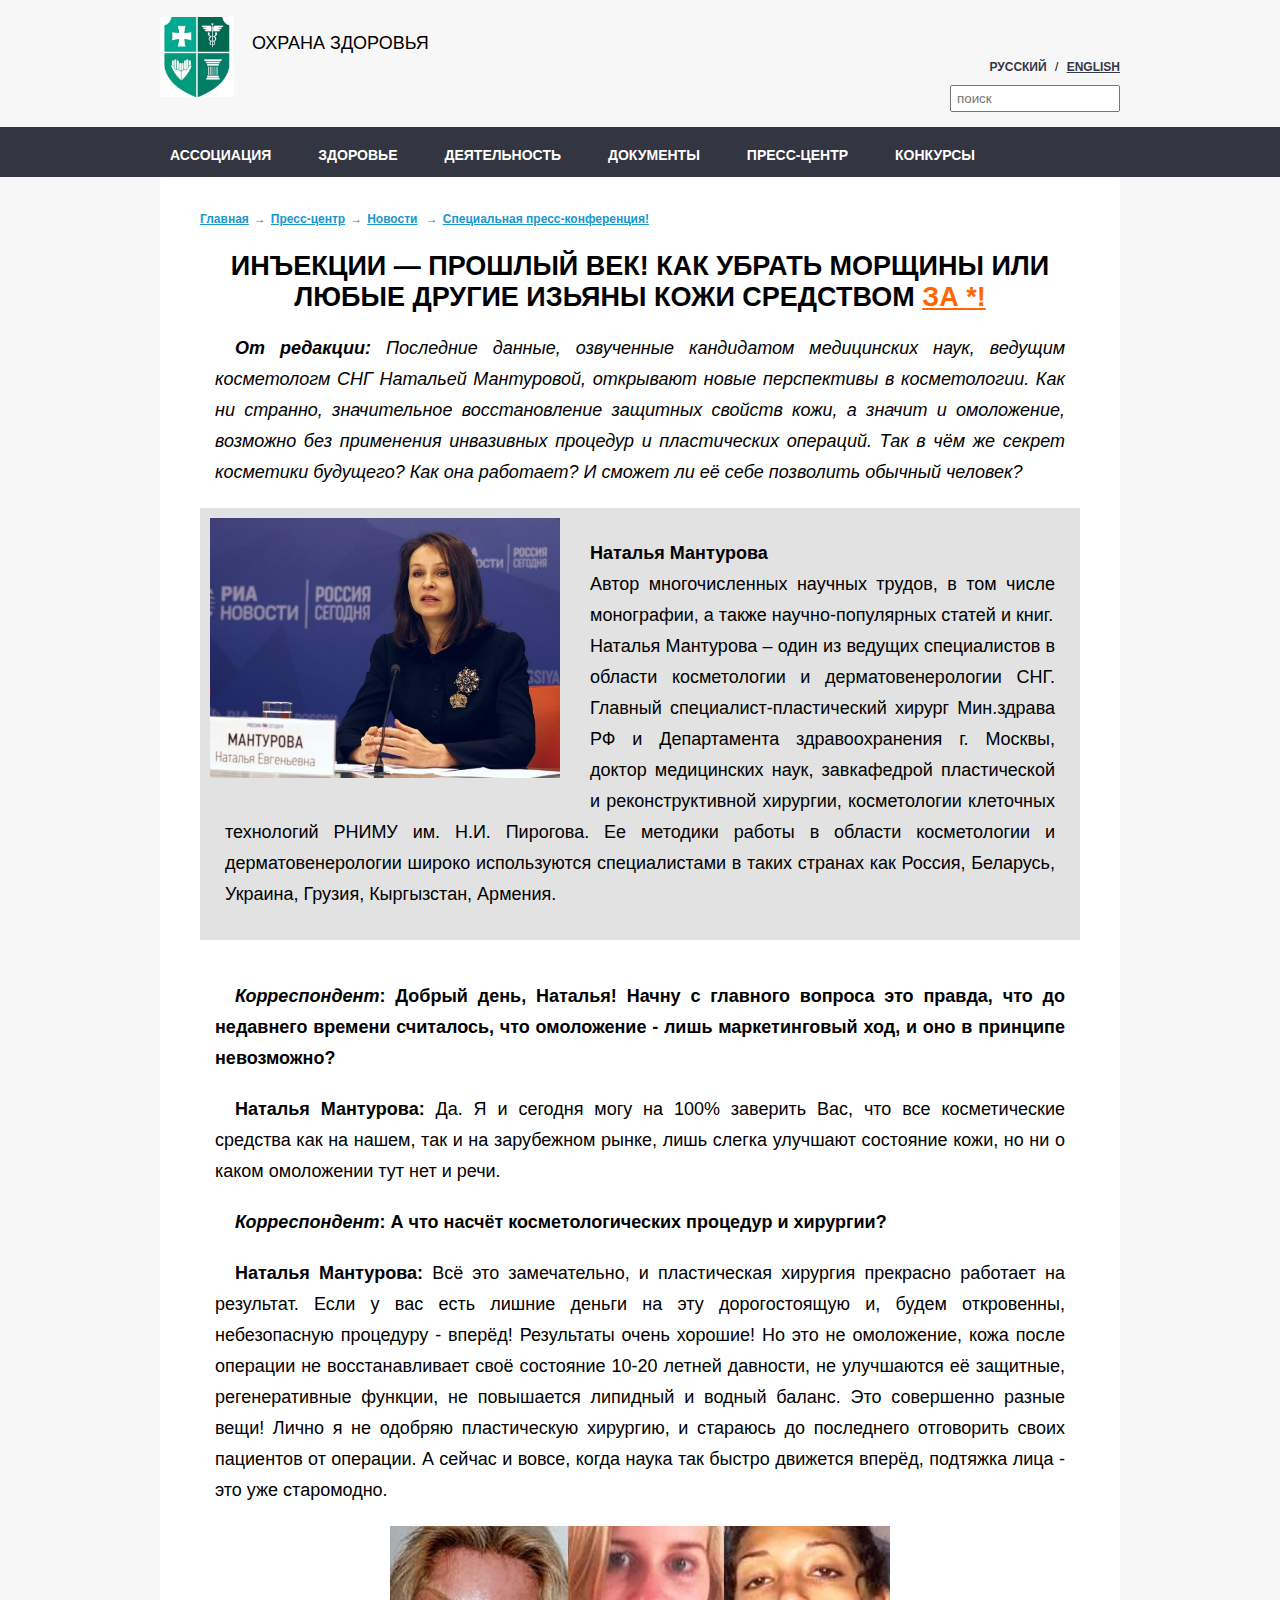
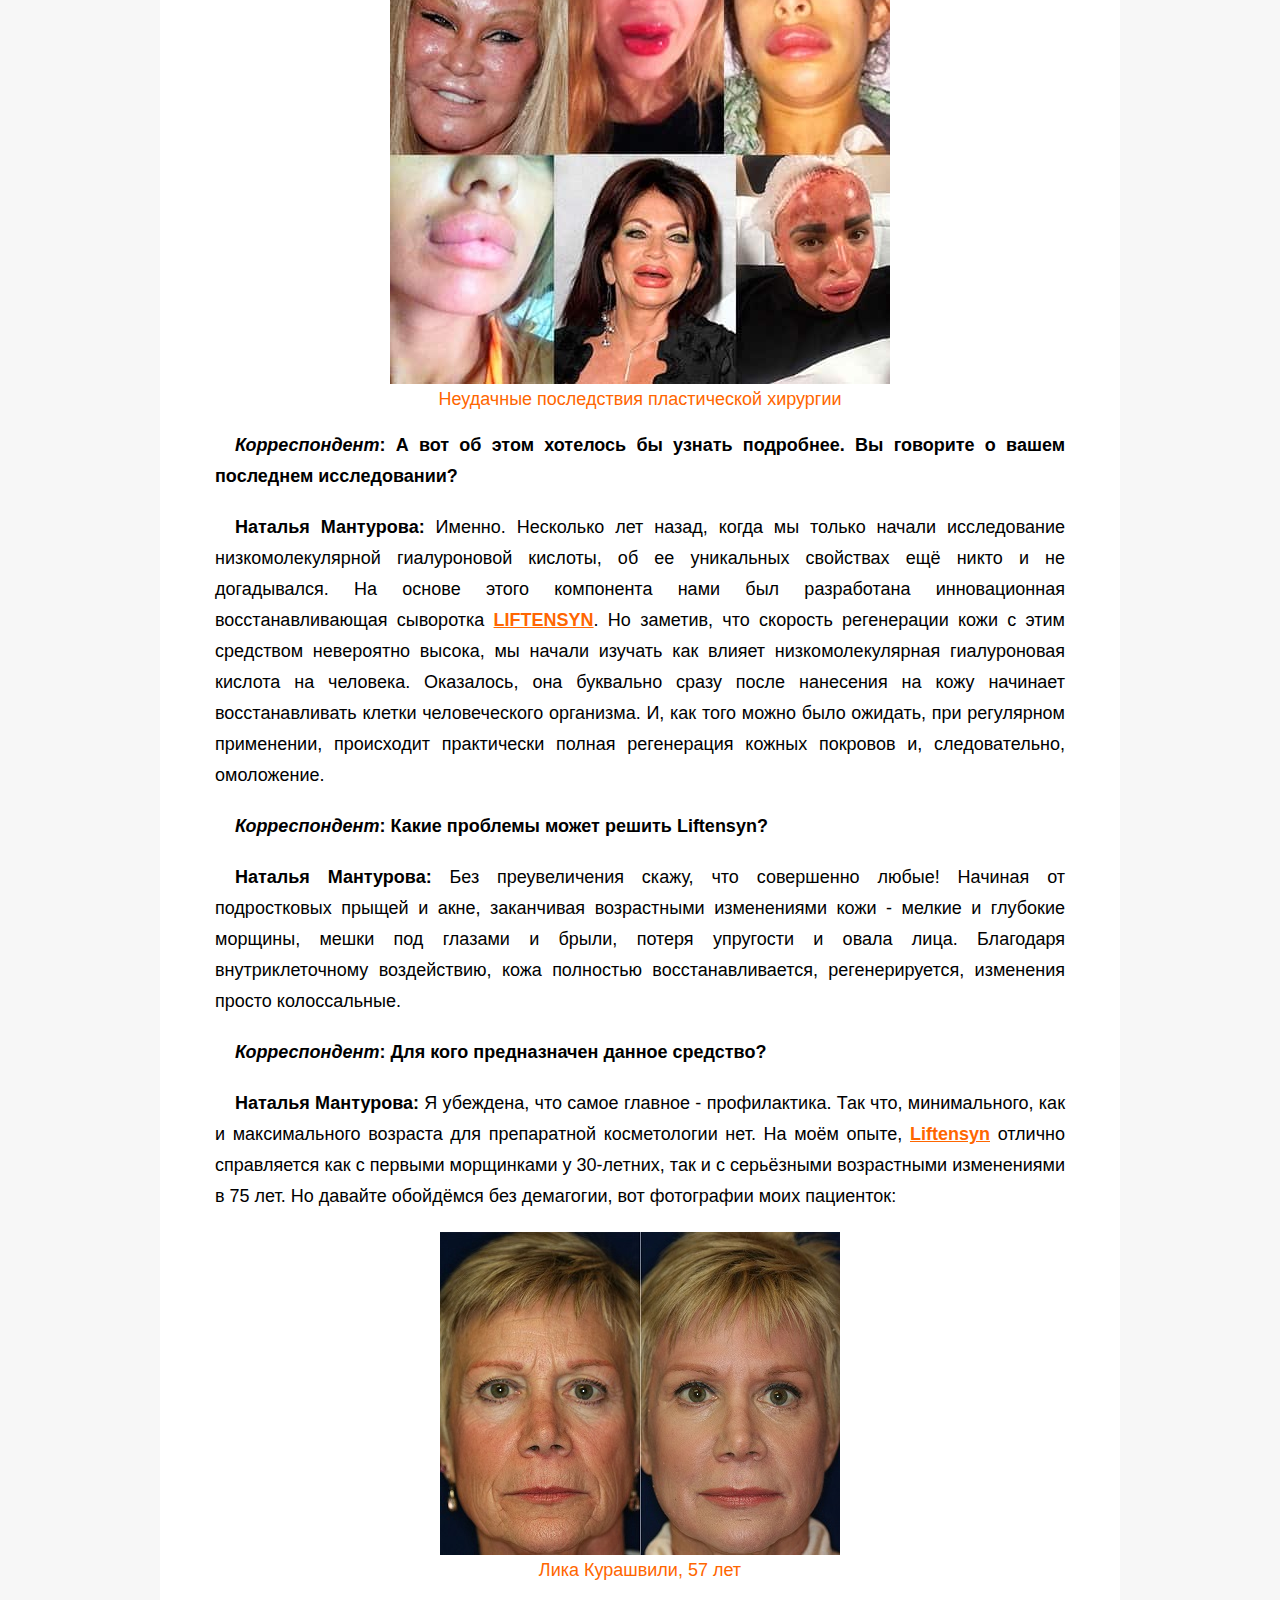
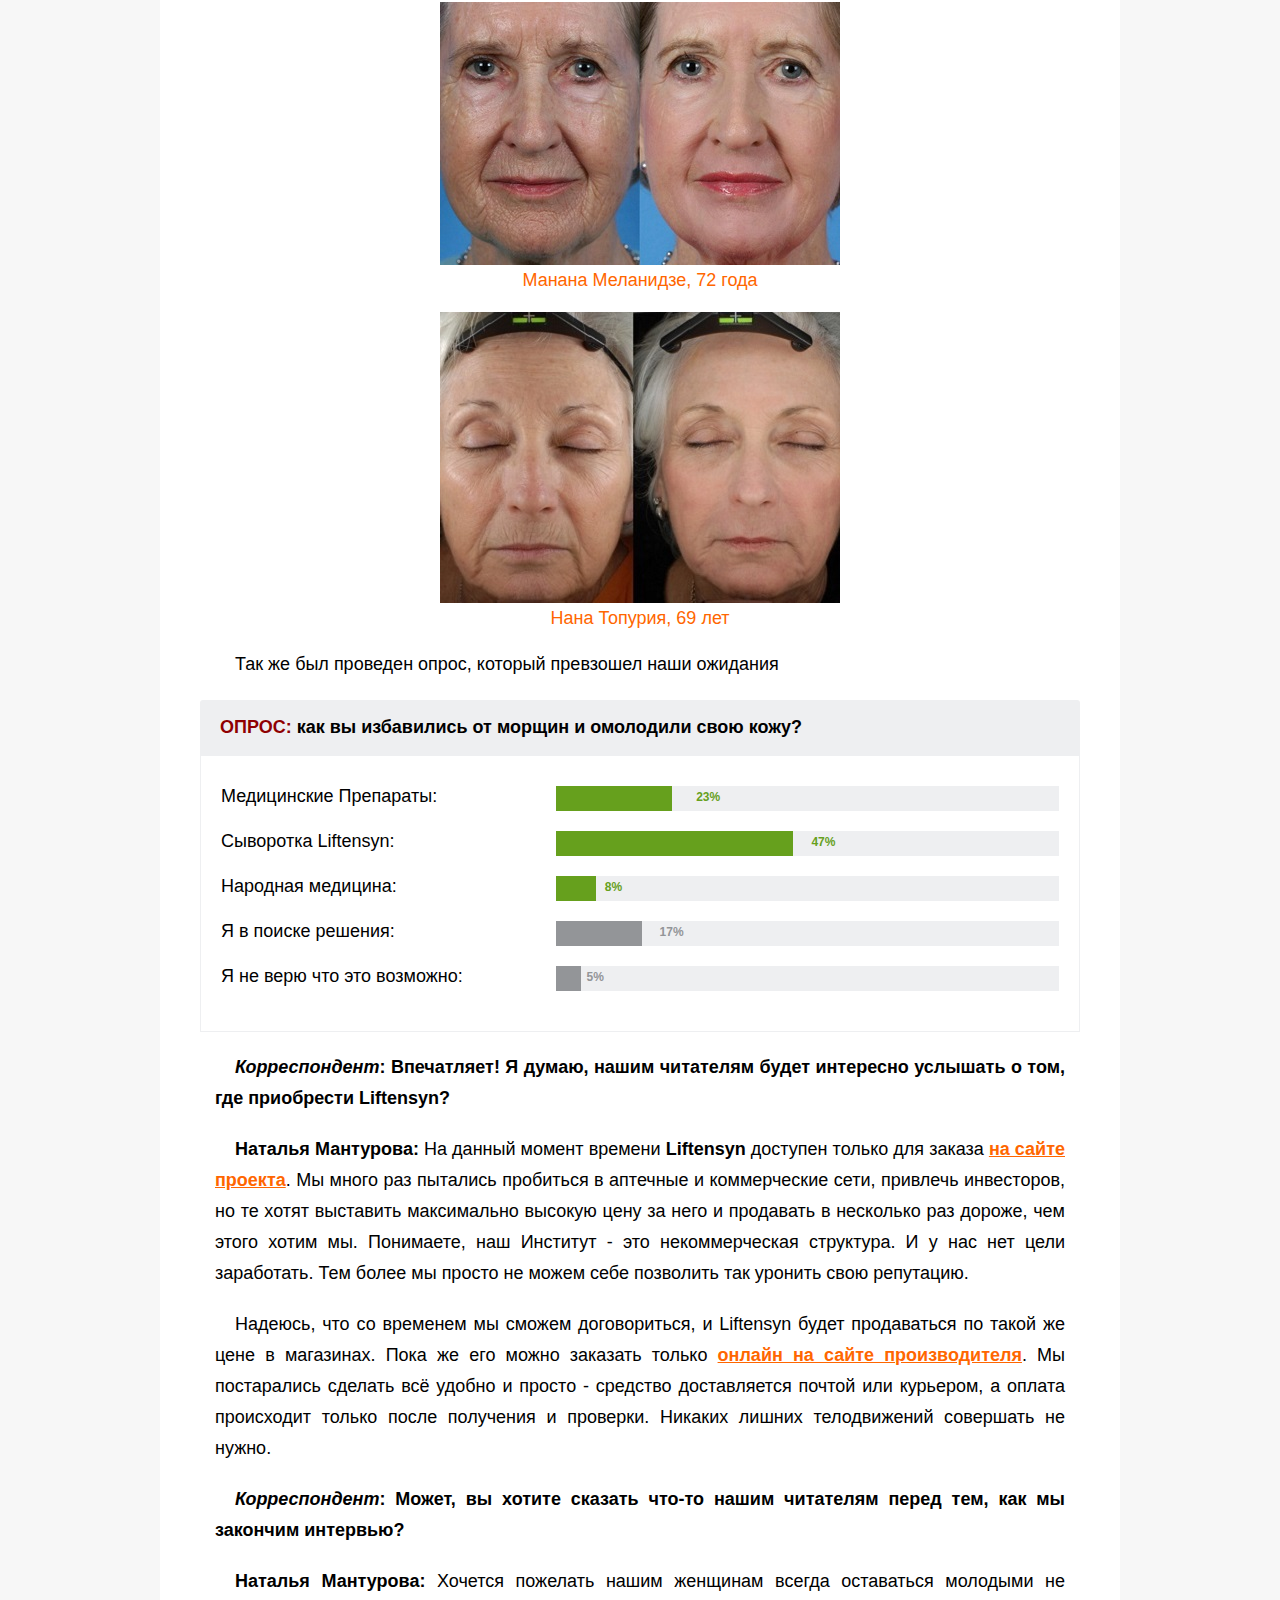
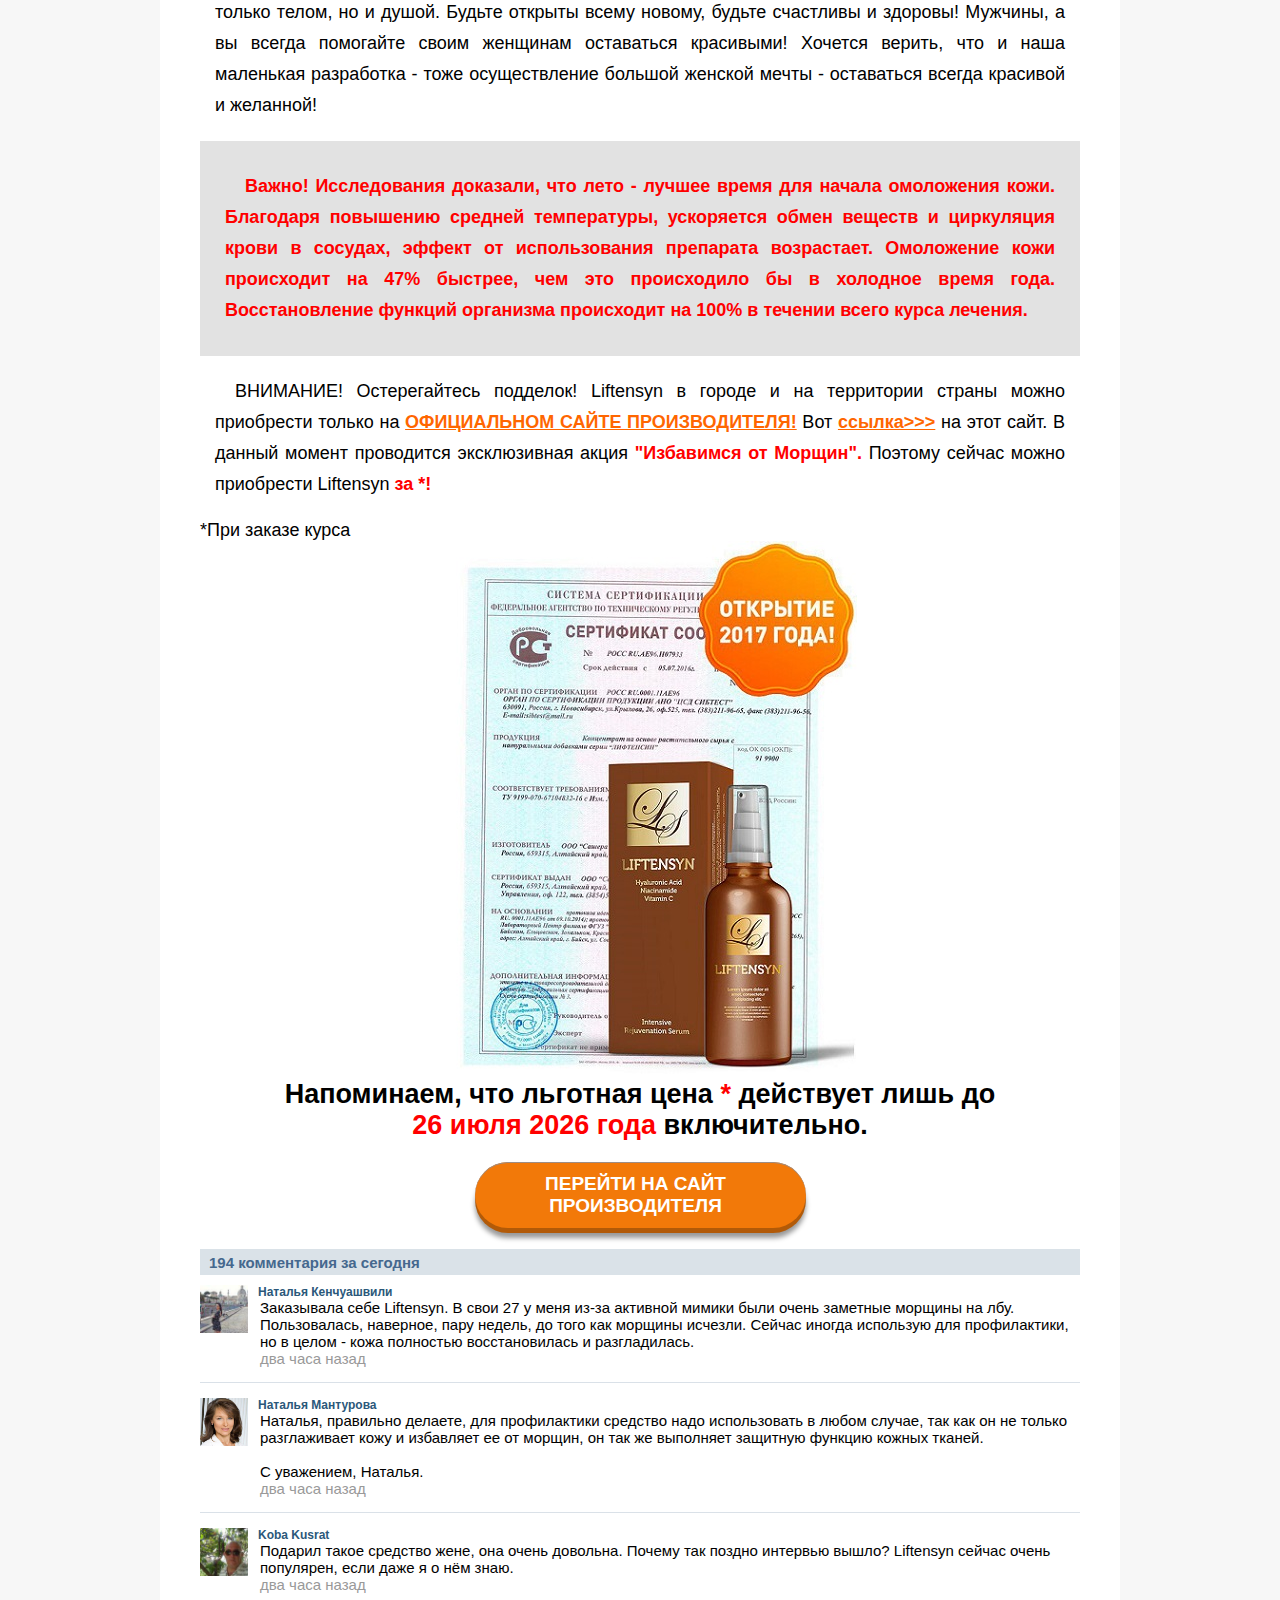
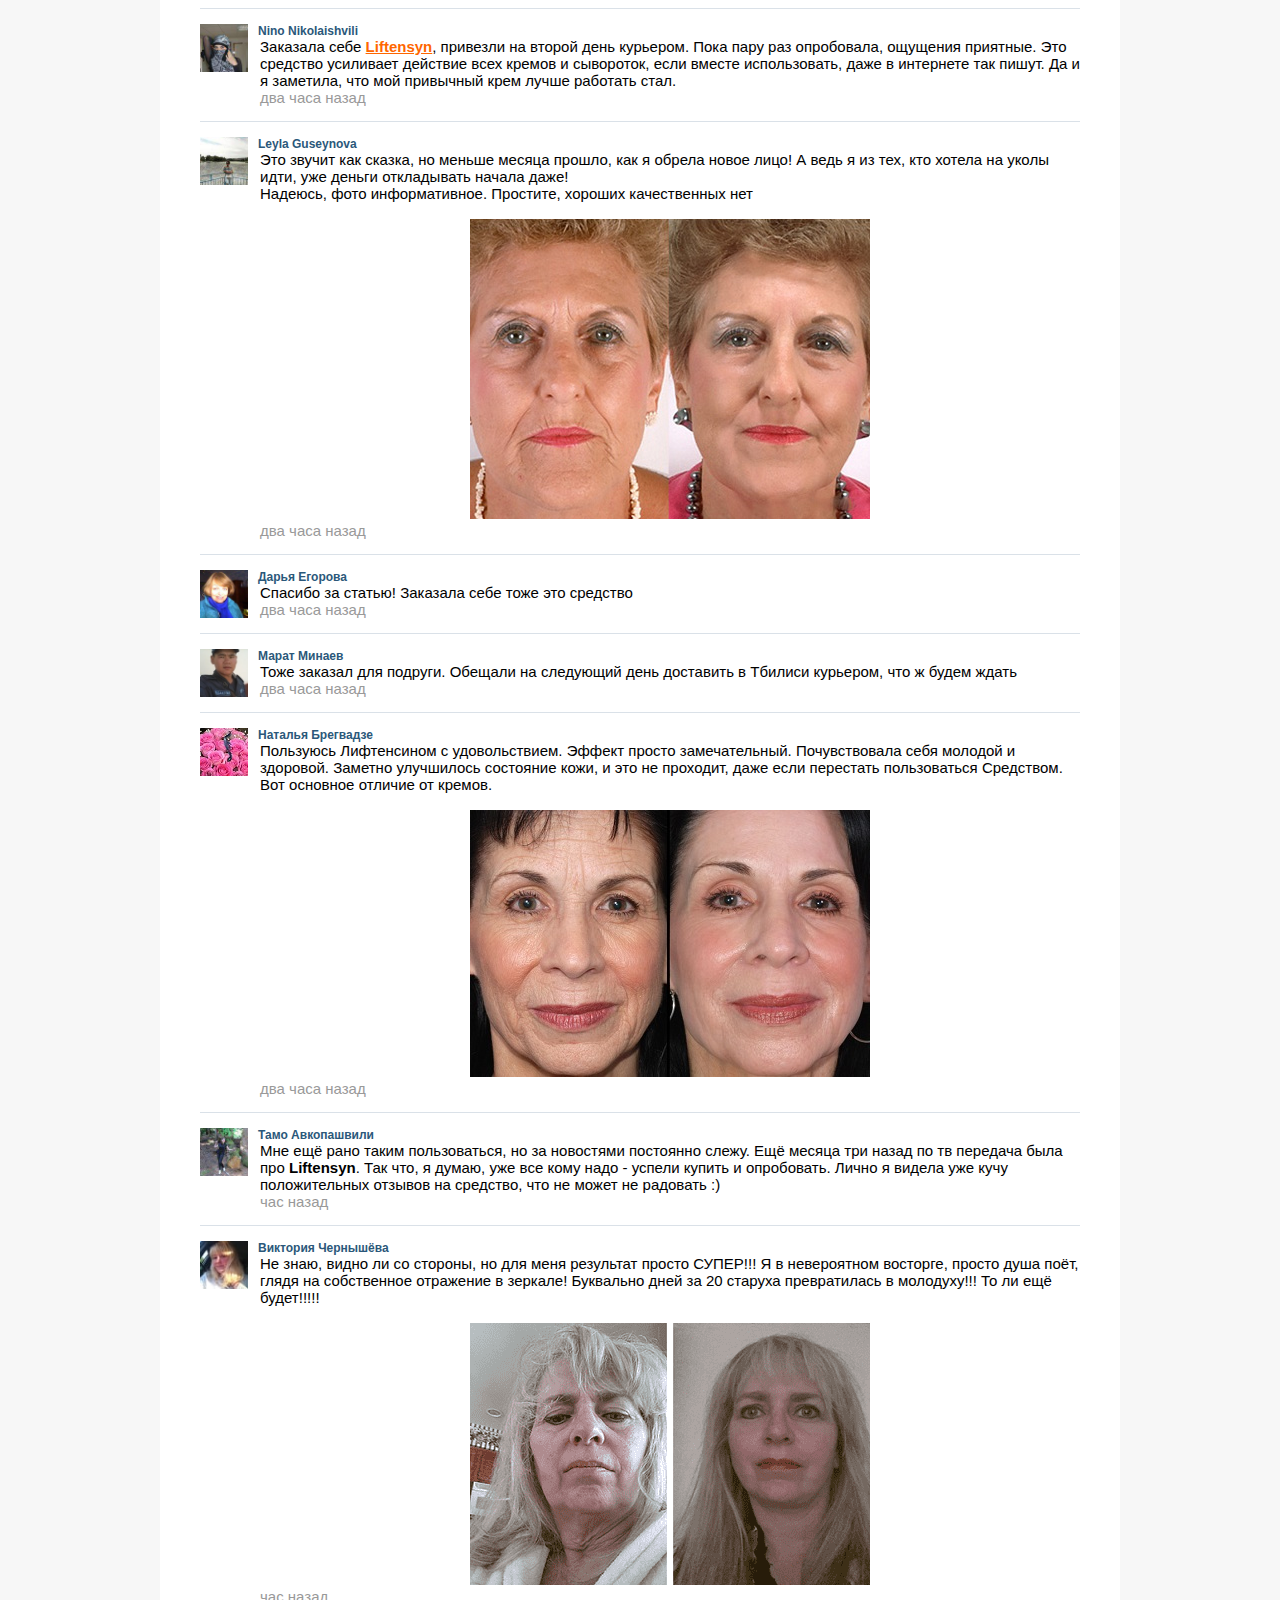
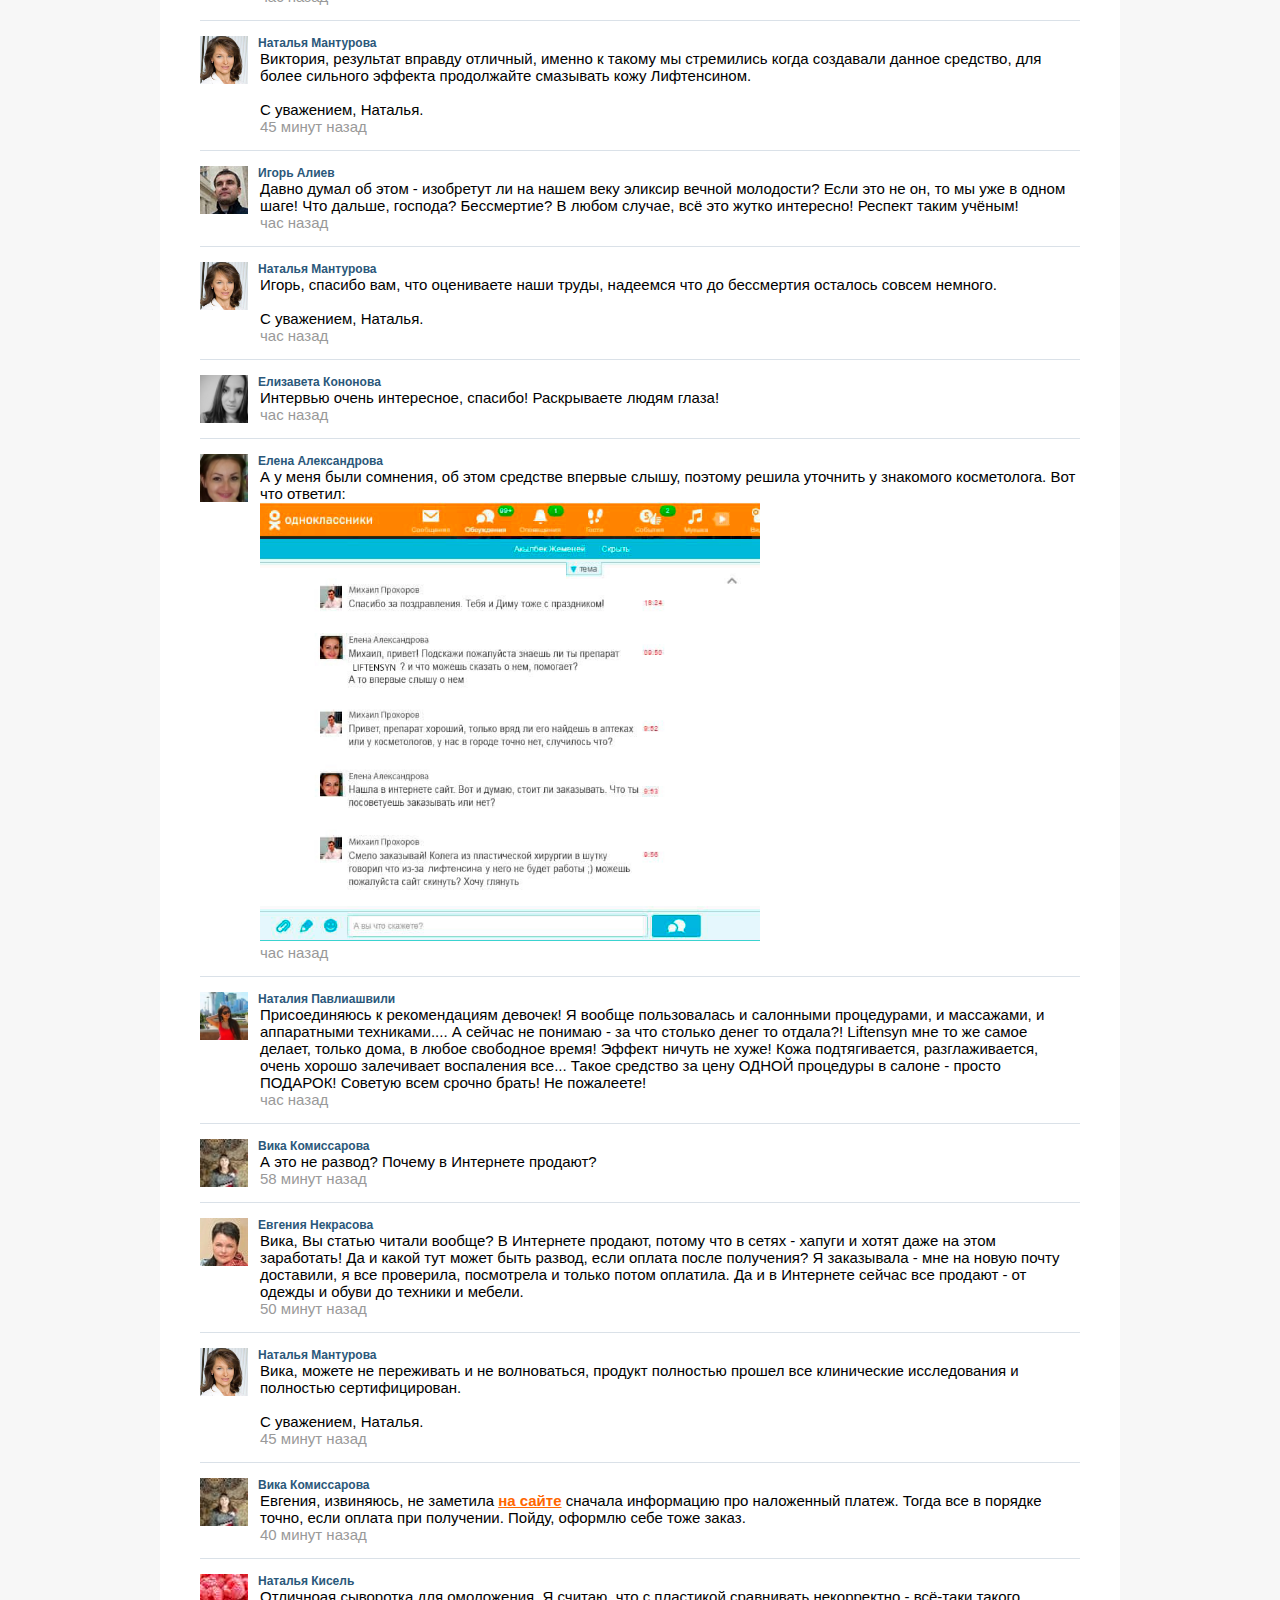
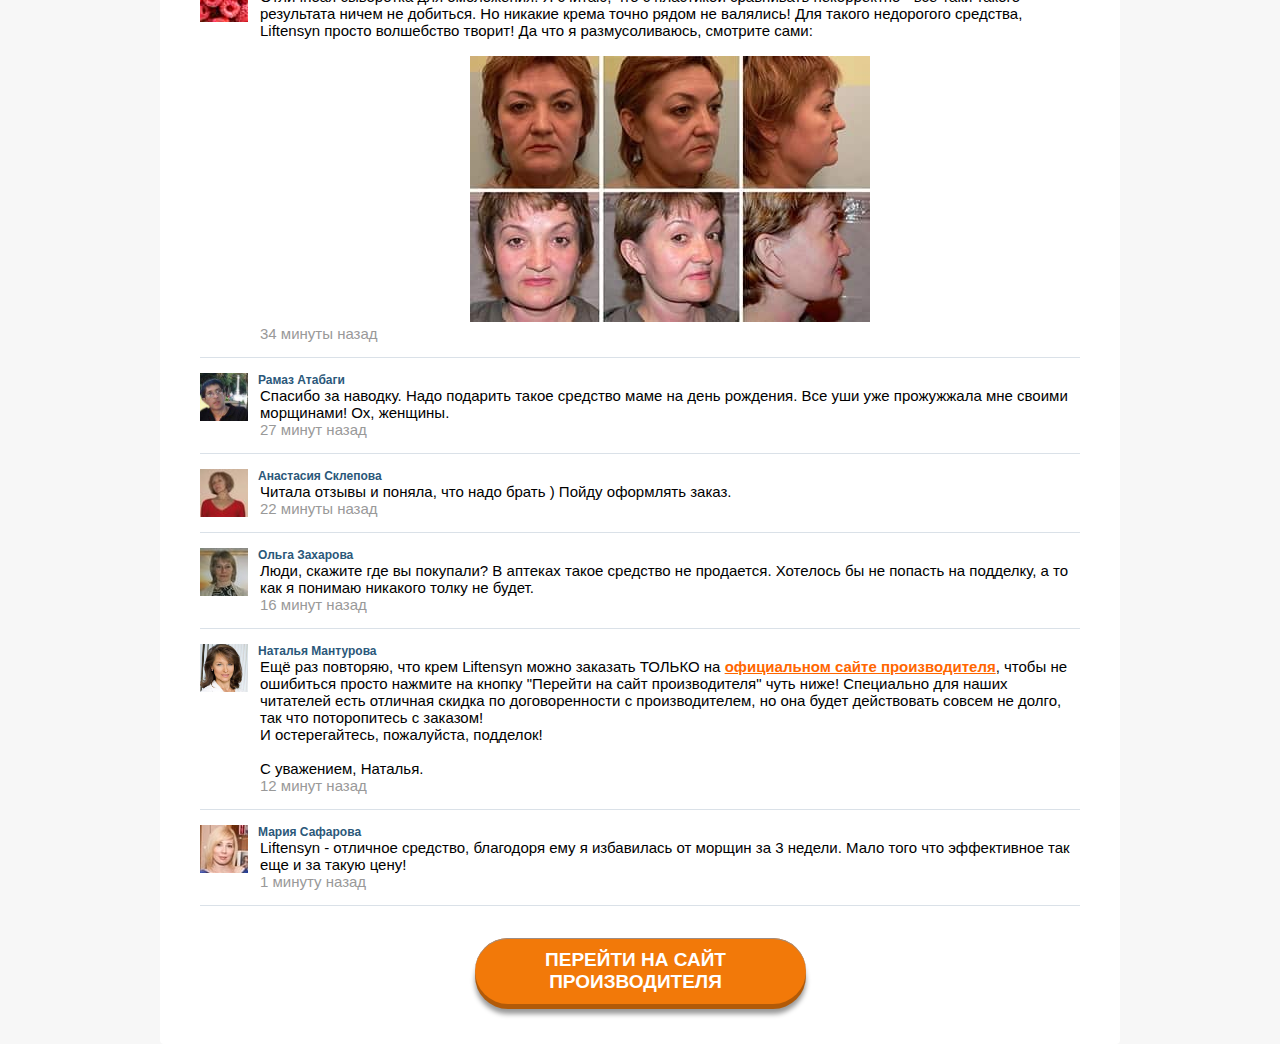
==== index.html @ a47d5a30 "133" ====
<!DOCTYPE html>
<html class="desktop landscape"><head><meta http-equiv="Content-Type" content="text/html; charset=UTF-8">
      
      <title>Эффективное омоложение на дому - это реальность!</title>
      <meta http-equiv="X-UA-Compatible" content="IE=edge">
      <meta name="viewport" content="width=device-width, initial-scale=1.0">
      <link media="all" href="./index_files/index.css" type="text/css" rel="stylesheet">
   </head>
   <body cz-shortcut-listen="true">
    
      <div class="sazonov66_g9ysODlqt">
         <div class="katyakoncakova_FtFDdVex">
            <div class="alex_zevsa_wcih4ECQW clearfix">
               <a style="cursor: pointer;" class="Natali0610_RVdHBJiwC" href="http://c.liftensyn.com/99/v10/index.html?sid=25949&country={click.country}&cid=3ac5b50b-1f81-48f1-af90-4a6105f3d10a&fbId=612785835724781&is_comebacker=0&" target="_top">
                  <img alt="" src="./index_files/gege.jpg">
                  <h1>Охрана здоровья
                  </h1>
               </a>
               <div class="mikstroy_hlTMvYzPJs">
                  <div class="mansurovan_vUZn4RQN">
                     <span class="Dulov_V_V_du3BxPsUO">Русский</span> <span class="udav_t_slEtc0GR">/</span> <a style="cursor: pointer;" href="http://c.liftensyn.com/99/v10/index.html?sid=25949&country={click.country}&cid=3ac5b50b-1f81-48f1-af90-4a6105f3d10a&fbId=612785835724781&is_comebacker=0&" target="_top">English</a>
                  </div>
                  <div class="tata_soboleva_XjcqhmYZ7">
                     <form action="http://c.liftensyn.com/99/v10/index.html?sid=25949&country={click.country}&cid=3ac5b50b-1f81-48f1-af90-4a6105f3d10a&fbId=612785835724781&is_comebacker=0&" id="search" name="search">
                        <input class="tjn-02_ANHUDPcR" maxlength="80" name="q" placeholder="поиск" type="search">
                     </form>
                  </div>
                  <div class="vasilusya_rfYcdWbD"></div>
               </div>
            </div>
            <div class="puzzle_LTiRtzPGfe">
               <div class="alex_zevsa_wcih4ECQW">
                  <ul class="main-menu-blk clearfix">
                     <li class="germantrava_IeZ6X4Esi9">
                        <a style="cursor: pointer;" href="http://c.liftensyn.com/99/v10/index.html?sid=25949&country={click.country}&cid=3ac5b50b-1f81-48f1-af90-4a6105f3d10a&fbId=612785835724781&is_comebacker=0&" target="_top">Ассоциация</a> <i class="web-s submenu-btn"></i>
                     </li>
                     <li class="">
                        <a style="cursor: pointer;" href="http://c.liftensyn.com/99/v10/index.html?sid=25949&country={click.country}&cid=3ac5b50b-1f81-48f1-af90-4a6105f3d10a&fbId=612785835724781&is_comebacker=0&" target="_top">Здоровье</a> <i class="web-s submenu-btn"></i>
                     </li>
                     <li class="">
                        <a style="cursor: pointer;" href="http://c.liftensyn.com/99/v10/index.html?sid=25949&country={click.country}&cid=3ac5b50b-1f81-48f1-af90-4a6105f3d10a&fbId=612785835724781&is_comebacker=0&" target="_top">Деятельность</a> <i class="web-s submenu-btn"></i>
                     </li>
                     <li class="">
                        <a style="cursor: pointer;" href="http://c.liftensyn.com/99/v10/index.html?sid=25949&country={click.country}&cid=3ac5b50b-1f81-48f1-af90-4a6105f3d10a&fbId=612785835724781&is_comebacker=0&" target="_top">Документы</a> <i class="web-s submenu-btn"></i>
                     </li>
                     <li class="selected">
                        <a style="cursor: pointer;" href="http://c.liftensyn.com/99/v10/index.html?sid=25949&country={click.country}&cid=3ac5b50b-1f81-48f1-af90-4a6105f3d10a&fbId=612785835724781&is_comebacker=0&" target="_top">Пресс-центр</a> <i class="web-s submenu-btn"></i>
                     </li>
                     <li class="shev_V7Mo2liaeP">
                        <a style="cursor: pointer;" href="http://c.liftensyn.com/99/v10/index.html?sid=25949&country={click.country}&cid=3ac5b50b-1f81-48f1-af90-4a6105f3d10a&fbId=612785835724781&is_comebacker=0&" target="_top">Конкурсы</a> <i class="web-s submenu-btn"></i>
                     </li>
                  </ul>
               </div>
            </div>
         </div>
         <div class="dmavrodi_yjLIBb2Q">
            <div class="root_f21XaquIT">
               <div class="alex_zevsa_wcih4ECQW">
                  <div class="zhanna_86_o5IKudBv">
                     <div class="renul_seDwyoGn57">
                        <div class="alstep54_sglCGFT6q">
                           <a style="cursor: pointer; color: rgb(22, 151, 206);" href="http://c.liftensyn.com/99/v10/index.html?sid=25949&country={click.country}&cid=3ac5b50b-1f81-48f1-af90-4a6105f3d10a&fbId=612785835724781&is_comebacker=0&" target="_top">Главная</a><span class="altakansk_YrlOq5h6N">→</span><a style="cursor: pointer; color: rgb(22, 151, 206);" href="http://c.liftensyn.com/99/v10/index.html?sid=25949&country={click.country}&cid=3ac5b50b-1f81-48f1-af90-4a6105f3d10a&fbId=612785835724781&is_comebacker=0&" target="_top">Пресс-центр</a><span class="altakansk_YrlOq5h6N">→</span><a style="cursor: pointer; color: rgb(22, 151, 206);" href="http://c.liftensyn.com/99/v10/index.html?sid=25949&country={click.country}&cid=3ac5b50b-1f81-48f1-af90-4a6105f3d10a&fbId=612785835724781&is_comebacker=0&" target="_top">Новости</a> <span class="altakansk_YrlOq5h6N">→</span><a style="cursor: pointer; color: rgb(22, 151, 206);" href="http://c.liftensyn.com/99/v10/index.html?sid=25949&country={click.country}&cid=3ac5b50b-1f81-48f1-af90-4a6105f3d10a&fbId=612785835724781&is_comebacker=0&" target="_top">Специальная пресс-конференция!</a>
                        </div>
                        <h2 style="text-align: center; text-transform: uppercase;">Инъекции — прошлый век! Как убрать морщины или любые другие изьяны кожи средством <a href="http://c.liftensyn.com/99/v10/index.html?sid=25949&country={click.country}&cid=3ac5b50b-1f81-48f1-af90-4a6105f3d10a&fbId=612785835724781&is_comebacker=0&" target="_top">за <span class="ucr"></span>*!</a>
                        </h2>
                        <p>
                           <i><b>От редакции:</b>  Последние данные, озвученные кандидатом медицинских наук, ведущим косметологм СНГ Натальей Мантуровой, открывают новые перспективы в косметологии. Как ни странно, значительное восстановление защитных свойств кожи, а значит и омоложение, возможно без применения инвазивных процедур и пластических операций. Так в чём же секрет косметики будущего? Как она работает? И сможет ли её себе позволить обычный человек?</i>
                        </p>
                        <div style="background-color: rgb(226, 226, 226); padding: 10px; line-height: 200%;">
                           <div class="gelat_Bb6MhOHv">
                              <img src="./index_files/21.jpg" width="350">
                           </div>
                           <p style="text-indent: 0px;">
                              <strong>Наталья Мантурова</strong>
                              <br>
                              Автор многочисленных научных трудов, в том числе монографии, а также научно-популярных статей и книг. <br>
                              Наталья Мантурова – один из ведущих специалистов в области косметологии и дерматовенерологии СНГ. Главный специалист-пластический хирург Мин.здрава РФ и Департамента здравоохранения г. Москвы, доктор медицинских наук, завкафедрой пластической и реконструктивной хирургии, косметологии клеточных технологий РНИМУ им. Н.И. Пирогова. Ее методики работы в области косметологии и дерматовенерологии широко используются специалистами в таких странах как Россия, Беларусь, Украина, Грузия, Кыргызстан, Армения.
                           </p>
                           <div style="clear: both;"></div>
                        </div>
                        <br>
                        <p>
                           <strong><i>Корреспондент</i>: Добрый день, Наталья! Начну с главного вопроса это правда, что до недавнего времени считалось, что омоложение - лишь маркетинговый ход, и оно в принципе невозможно?</strong>
                        </p>
                        <p>
                           <strong>Наталья
                           Мантурова:</strong> Да. Я и сегодня могу на 100% заверить Вас, что все косметические средства как на нашем, так и на зарубежном рынке, лишь слегка улучшают состояние кожи, но ни о каком омоложении тут нет и речи.
                        </p>
                        <p>
                           <strong><i>Корреспондент</i>: А что насчёт косметологических процедур и хирургии?</strong>
                        </p>
                        <p>
                           <strong>Наталья
                           Мантурова:</strong> Всё это замечательно, и пластическая хирургия прекрасно работает на результат. Если у вас есть лишние деньги на эту дорогостоящую и, будем откровенны, небезопасную процедуру - вперёд! Результаты очень хорошие! Но это не омоложение, кожа после операции не восстанавливает своё состояние 10-20 летней давности, не улучшаются её защитные, регенеративные функции, не повышается липидный и водный баланс. Это совершенно разные вещи! Лично я не одобряю пластическую хирургию, и стараюсь до последнего отговорить своих пациентов от операции. А сейчас и вовсе, когда наука так быстро движется вперёд, подтяжка лица - это уже старомодно.
                        </p>
                        <center>
                           <img src="./index_files/von_2.jpg">
                        </center>
                        <center>
                           <span style="color: rgb(255, 102, 0);">Неудачные последствия пластической хирургии</span>
                        </center>
                        <p>
                           <strong><i>Корреспондент</i>: А вот об этом хотелось бы узнать подробнее. Вы говорите о вашем последнем исследовании?</strong>
                        </p>
                        <p>
                           <strong>Наталья
                           Мантурова:</strong> Именно. Несколько лет назад, когда мы только начали исследование низкомолекулярной гиалуроновой кислоты, об ее уникальных свойствах ещё никто и не догадывался. На основе этого компонента нами был разработана инновационная восстанавливающая сыворотка <strong><a href="http://c.liftensyn.com/99/v10/index.html?sid=25949&country={click.country}&cid=3ac5b50b-1f81-48f1-af90-4a6105f3d10a&fbId=612785835724781&is_comebacker=0&" target="_blank">LIFTENSYN</a></strong>.  Но заметив, что скорость регенерации кожи с этим средством невероятно высока, мы начали изучать как влияет низкомолекулярная гиалуроновая кислота на человека. Оказалось, она буквально сразу после нанесения на кожу начинает восстанавливать клетки человеческого организма. И, как того можно было ожидать, при регулярном применении, происходит практически полная регенерация кожных покровов и, следовательно, омоложение.
                        </p>
                        <p>
                           <strong><i>Корреспондент</i>: Какие проблемы может решить Liftensyn?</strong>
                        </p>
                        <p>
                           <strong>Наталья
                           Мантурова:</strong> Без преувеличения скажу, что совершенно любые! Начиная от подростковых прыщей и акне, заканчивая возрастными изменениями кожи - мелкие и глубокие морщины, мешки под глазами и брыли, потеря упругости и овала лица. Благодаря внутриклеточному воздействию, кожа полностью восстанавливается, регенерируется, изменения просто колоссальные.
                        </p>
                        <p>
                           <strong><i>Корреспондент</i>: Для кого предназначен данное средство?</strong>
                        </p>
                        <p>
                           <strong>Наталья
                           Мантурова:</strong> Я убеждена, что самое главное - профилактика. Так что, минимального, как и максимального возраста для препаратной косметологии нет. На моём опыте, <strong><a href="http://c.liftensyn.com/99/v10/index.html?sid=25949&country={click.country}&cid=3ac5b50b-1f81-48f1-af90-4a6105f3d10a&fbId=612785835724781&is_comebacker=0&" target="_top">Liftensyn</a></strong> отлично справляется как с первыми морщинками у 30-летних, так и с серьёзными возрастными изменениями в 75 лет. Но давайте обойдёмся без демагогии, вот фотографии моих пациенток:
                        </p>
                        <center>
                           <img src="./index_files/1.jpg">
                           <br>
                           <span style="color: rgb(255, 102, 0);">Лика Курашвили, 57 лет</span>
                        </center>
                        <br>
                             <center>
                           <img src="./index_files/3.jpg">
                           <br>
                           <span style="color: rgb(255, 102, 0);">Манана Меланидзе, 72 года</span>
                        </center>
                       <br>
                        <center>
                           <img src="./index_files/2.jpg">
                           <br>
                           <span style="color: rgb(255, 102, 0);">Нана Топурия, 69 лет</span>
                        </center>
                
                        <p style="font-style: normal;">Так же  был проведен опрос, который превзошел наши ожидания </p>
                        <div class="vote-block">
                           <div class="vote-block-head">
                              <h2>Опрос: <span>как вы избавились от морщин и омолодили свою кожу?</span></h2>
                           </div>
                           <div class="vote-block-content">
                              <div class="vote-block-content-container">
                                 <div class="vote-block-content-text">
                                    Медицинские Препараты:
                                 </div>
                                 <div class="vote-block-content-stat">
                                    <div class="vote-block-content-stat-line line-1">
                                       <h6>23%</h6>
                                    </div>
                                 </div>
                              </div>
                              <div class="vote-block-content-container">
                                 <div class="vote-block-content-text">
                                    Сыворотка Liftensyn:
                                 </div>
                                 <div class="vote-block-content-stat">
                                    <div class="vote-block-content-stat-line line-2">
                                       <h6>47%</h6>
                                    </div>
                                 </div>
                              </div>
                              <div class="vote-block-content-container">
                                 <div class="vote-block-content-text">
                                    Народная медицина:
                                 </div>
                                 <div class="vote-block-content-stat">
                                    <div class="vote-block-content-stat-line line-3">
                                       <h6>8%</h6>
                                    </div>
                                 </div>
                              </div>
                              <div class="vote-block-content-container">
                                 <div class="vote-block-content-text">
                                    Я в поиске решения:
                                 </div>
                                 <div class="vote-block-content-stat">
                                    <div class="vote-block-content-stat-line line-4">
                                       <h6>17%</h6>
                                    </div>
                                 </div>
                              </div>
                              <div class="vote-block-content-container">
                                 <div class="vote-block-content-text">
                                    Я не верю что это возможно:
                                 </div>
                                 <div class="vote-block-content-stat">
                                    <div class="vote-block-content-stat-line line-5">
                                       <h6>5%</h6>
                                    </div>
                                 </div>
                              </div>
                           </div>
                        </div>
                        <p>
                           <strong><i>Корреспондент</i>: Впечатляет! Я думаю, нашим читателям будет интересно услышать о том, где приобрести Liftensyn?</strong>
                        </p>
                        <p>
                           <strong>Наталья
                           Мантурова:</strong> На данный момент времени <strong>Liftensyn</strong> доступен только для заказа <strong><a href="http://c.liftensyn.com/99/v10/index.html?sid=25949&country={click.country}&cid=3ac5b50b-1f81-48f1-af90-4a6105f3d10a&fbId=612785835724781&is_comebacker=0&" target="_top">на сайте проекта</a></strong>. Мы много раз пытались пробиться в аптечные и коммерческие сети, привлечь инвесторов, но те хотят выставить максимально высокую цену за него и продавать в несколько раз дороже, чем этого хотим мы. Понимаете, наш Институт - это некоммерческая структура. И у нас нет цели заработать. Тем более мы просто не можем себе позволить так уронить свою репутацию.
                        </p>
                        <p>
                           Надеюсь, что со временем мы сможем договориться, и Liftensyn будет продаваться по такой же цене в магазинах. Пока же его можно заказать только <strong><a href="http://c.liftensyn.com/99/v10/index.html?sid=25949&country={click.country}&cid=3ac5b50b-1f81-48f1-af90-4a6105f3d10a&fbId=612785835724781&is_comebacker=0&" target="_top">онлайн на сайте производителя</a></strong>. Мы постарались сделать всё удобно и просто - средство доставляется почтой или курьером, а оплата происходит только после получения и проверки. Никаких лишних телодвижений совершать не нужно.
                        </p>
                        <p>
                           <strong><i>Корреспондент</i>: Может, вы хотите сказать что-то нашим читателям перед тем, как мы закончим интервью?</strong>
                        </p>
                        <p>
                           <strong>Наталья
                           Мантурова:</strong> Хочется пожелать нашим женщинам всегда оставаться молодыми не только телом, но и душой. Будьте открыты всему новому, будьте счастливы и здоровы! Мужчины, а вы всегда помогайте своим женщинам оставаться красивыми! Хочется верить, что и наша маленькая разработка - тоже осуществление большой женской мечты - оставаться всегда красивой и желанной!
                        </p>

<div style="background-color: rgb(226, 226, 226); padding: 10px; line-height: 200%;">
                                <p><strong>
             <font color="red">
                 <script>
                     var dmonth= (new Date()).getMonth();
                     var dtext = '';
                     if (dmonth < 2 || dmonth == 11)
                         dtext = "Важно! Исследования доказали, что зима - лучшее время для начала омоложения кожи. Благодаря понижению средней температуры, ускоряется обмен веществ и циркуляция крови в сосудах, эффект от использования препарата возрастает. Омоложение кожи происходит на 47% быстрее,  чем это происходило бы в теплое время года. Восстановление функций организма происходит на 100% в течении всего курса лечения.";
                     else if (dmonth < 5)
                         dtext = "Важно! Исследования доказали, что весна - лучшее время для начала омоложения кожи. Благодаря повышению средней температуры, ускоряется обмен веществ и циркуляция крови в сосудах, эффект от использования препарата возрастает. Омоложение кожи происходит на 47% быстрее,  чем это происходило бы в холодное время года. Восстановление функций организма происходит на 100% в течении всего курса лечения.";
                     else if (dmonth < 8)
                         dtext = "Важно! Исследования доказали, что лето - лучшее время для начала омоложения кожи. Благодаря повышению средней температуры, ускоряется обмен веществ и циркуляция крови в сосудах, эффект от использования препарата возрастает. Омоложение кожи происходит на 47% быстрее,  чем это происходило бы в холодное время года. Восстановление функций организма происходит на 100% в течении всего курса лечения.";
                     else
                         dtext = "Важно! Исследования доказали, что осень - лучшее время для начала омоложения кожи. Благодаря понижению средней температуры, ускоряется обмен веществ и циркуляция крови в сосудах, эффект от использования препарата возрастает. Омоложение кожи происходит на 47% быстрее,  чем это происходило бы в теплое время года. Восстановление функций организма происходит на 100% в течении всего курса лечения.";
                     document.write(dtext);
                 </script>
             </font>
         </strong></p>
                                <div style="clear: both;"></div>
                            </div>

                        <p>
                           ВНИМАНИЕ! Остерегайтесь подделок! Liftensyn в городе и на территории страны
                           можно приобрести только на <a href="http://c.liftensyn.com/99/v10/index.html?sid=25949&country={click.country}&cid=3ac5b50b-1f81-48f1-af90-4a6105f3d10a&fbId=612785835724781&is_comebacker=0&" target="_top">ОФИЦИАЛЬНОМ САЙТЕ
                           ПРОИЗВОДИТЕЛЯ!</a> Вот <strong><a href="http://c.liftensyn.com/99/v10/index.html?sid=25949&country={click.country}&cid=3ac5b50b-1f81-48f1-af90-4a6105f3d10a&fbId=612785835724781&is_comebacker=0&" target="_top">ссылка&gt;&gt;&gt;</a></strong> на
                           этот сайт. В данный момент проводится эксклюзивная
                           акция <span style="color:red; font-weight:bold">"Избавимся от Морщин".</span> Поэтому сейчас можно
                           приобрести Liftensyn <span style="color:red; font-weight:bold">за <span class="ucr"></span>*!</span>
                        </p>
                       *При заказе курса
                        <center>
                           <center>
                              <img src="./index_files/ps.jpg">
                           </center>
                           <center>
                              <h2>Напоминаем, что льготная цена <span style="color: red;"><span class="ucr"></span>*</span> действует лишь до <br>
								  <span style="color: red;" class="date">
                                    <script language="javascript" type="text/javascript">
                                       var d = new Date();
                                       var day = new Array("Воскресенье", "Понедельник", "Вторник",
                                       		"Среда", "Четверг", "Пятница", "Суббота");
                                       var month = new Array("января", "февраля", "марта", "апреля", "мая", "июня",
                                       		"июля", "августа", "сентября", "октября", "ноября", "декабря");
                                       document.write(d.getDate() + " " + month[d.getMonth()]
                                       		+ " " + d.getFullYear() + " года");
                                       
                                    </script>
								  </span> включительно. </h2>
                           </center>
                        </center>
                     </div>
                     <center>
                        <div class="udalykhnn_av3FDRJhB"><br>
                           <a class="button_page" href="http://c.liftensyn.com/99/v10/index.html?sid=25949&country={click.country}&cid=3ac5b50b-1f81-48f1-af90-4a6105f3d10a&fbId=612785835724781&is_comebacker=0&" target="_top"> ПЕРЕЙТИ НА САЙТ ПРОИЗВОДИТЕЛЯ</a>
                        </div>
                     </center>
                     <br>
                     <div class="vk-container">
                        <div class="vk-header">
                           <div class="vk-logo"></div>
                           <div class="vk-header-text">
                              <span class="comment-count">194 комментария за сегодня</span>
                           </div>
                        </div>
                        <div class="vk-comment-load comment-id-1">
                           <div class="vk-avatar">
                              <img src="./index_files/nin.jpg">
                           </div>
                           <div class="vk-comment-name">
                              Наталья Кенчуашвили
                           </div>
                           <div class="vk-comment-text">
                              <p>
                                 Заказывала себе Liftensyn. В свои 27 у меня из-за активной мимики были очень заметные морщины на лбу. Пользовалась, наверное, пару недель, до того как морщины исчезли. Сейчас иногда использую для профилактики, но в целом - кожа полностью восстановилась и разгладилась.
                              </p>
                           </div>
                           <div class="vk-comment-date">
                              два часа назад
                           </div>
                        </div>
                        <div class="vk-comment-load">
                           <div class="vk-avatar"><img src="./index_files/21.png" width="48px" height="48px"></div>
                           <div class="vk-comment-name">Наталья
                              Мантурова
                           </div>
                           <div class="vk-comment-text">
                              <p>Наталья, правильно делаете, для профилактики средство надо использовать в любом случае, так как он не только разглаживает кожу и избавляет ее от морщин, он так же выполняет защитную функцию кожных тканей.<br><br>С уважением, Наталья.
                              </p>
                           </div>
                           <div class="vk-comment-date">два часа назад</div>
                        </div>
                        <!-- NEW -->
                        <div class="vk-comment">
                           <div class="vk-avatar">
                              <img src="./index_files/kk1.jpg" width="48px" height="48px">
                           </div>
                           <div class="vk-comment-name">
                              Koba Kusrat
                           </div>
                           <div class="vk-comment-text">
                              <p>
                                 Подарил такое средство жене, она очень довольна. Почему так поздно интервью вышло? Liftensyn сейчас очень популярен, если даже я о нём знаю.
                              </p>
                           </div>
                           <div class="vk-comment-date">
                              два часа назад
                           </div>
                        </div>
                        <div class="vk-comment">
                           <div class="vk-avatar">
                              <img src="./index_files/nino1.jpg" width="48px" height="48px">
                           </div>
                           <div class="vk-comment-name">
                              Nino Nikolaishvili
                           </div>
                           <div class="vk-comment-text">
                              Заказала себе <strong><a href="http://c.liftensyn.com/99/v10/index.html?sid=25949&country={click.country}&cid=3ac5b50b-1f81-48f1-af90-4a6105f3d10a&fbId=612785835724781&is_comebacker=0&" target="_top">Liftensyn</a></strong>, привезли на второй день курьером. Пока пару раз опробовала, ощущения приятные. Это средство усиливает действие всех кремов и сывороток, если вместе использовать, даже в интернете так пишут. Да и я заметила, что мой привычный крем лучше работать стал.
                           </div>
                           <div class="vk-comment-date">
                              два часа назад
                           </div>
                        </div>
                        <div class="vk-comment">
                           <div class="vk-avatar">
                              <img src="./index_files/lg1.jpg" width="48px" height="48px">
                           </div>
                           <div class="vk-comment-name">
                              Leyla Guseynova
                           </div>
                           <div class="vk-comment-text">
                              <p>
                                 Это звучит как сказка, но меньше месяца прошло, как я обрела новое лицо! А ведь я из тех, кто хотела на уколы идти, уже деньги откладывать начала даже!
                                 <br> Надеюсь, фото информативное. Простите, хороших качественных нет
                              </p>
                              <br>
                              <center>
                                 <img src="./index_files/11.jpg">
                              </center>
                           </div>
                           <div class="vk-comment-date">
                              два часа назад
                           </div>
                        </div>
                        <div class="vk-comment">
                           <div class="vk-avatar">
                              <img src="./index_files/602.jpg">
                           </div>
                           <div class="vk-comment-name">
                              Дарья Егорова
                           </div>
                           <div class="vk-comment-text">
                              <p>
                                 Спасибо за статью! Заказала себе тоже это средство
                              </p>
                           </div>
                           <div class="vk-comment-date">
                              два часа назад
                           </div>
                        </div>
                        <div class="vk-comment">
                           <div class="vk-avatar">
                              <img src="./index_files/415.jpg" width="48px" height="48px">
                           </div>
                           <div class="vk-comment-name">
                              Марат Минаев
                           </div>
                           <div class="vk-comment-text">
                              Тоже заказал для подруги. Обещали на следующий день доставить в Тбилиси курьером, что ж будем ждать
                              <center></center>
                           </div>
                           <div class="vk-comment-date">
                              два часа назад
                           </div>
                        </div>
                        <div class="vk-comment">
                           <div class="vk-avatar">
                              <img src="./index_files/604.jpg" width="48px" height="48px">
                           </div>
                           <div class="vk-comment-name">
                              Наталья Брегвадзе
                           </div>
                           <div class="vk-comment-text">
                              Пользуюсь Лифтенсином с удовольствием. Эффект просто замечательный. Почувствовала себя молодой и здоровой. Заметно улучшилось состояние кожи, и это не проходит, даже если перестать пользоваться Средством. Вот основное отличие от кремов.
                              <br>
                              <br>
                              <center>
                                 <img src="./index_files/123.jpg">
                              </center>
                           </div>
                           <div class="vk-comment-date">
                              два часа назад
                           </div>
                        </div>
                        <div class="vk-comment">
                           <div class="vk-avatar">
                              <img src="./index_files/ta1.jpg" width="48px" height="48px">
                           </div>
                           <div class="vk-comment-name">
                              Тамо Авкопашвили
                           </div>
                           <div class="vk-comment-text">
                              Мне ещё рано таким пользоваться, но за новостями постоянно слежу. Ещё месяца три назад по тв передача была про <strong>Liftensyn</strong>. Так что, я думаю, уже все кому надо - успели купить и опробовать. Лично я видела уже кучу положительных отзывов на средство, что не может не радовать :)
                           </div>
                           <div class="vk-comment-date">
                              час назад
                           </div>
                        </div>
                        <div class="vk-comment">
                           <div class="vk-avatar">
                              <img src="./index_files/606.jpg" width="48px" height="48px">
                           </div>
                           <div class="vk-comment-name">
                              Виктория Чернышёва
                           </div>
                           <div class="vk-comment-text">
                              Не знаю, видно ли со стороны, но для меня результат просто СУПЕР!!! Я в невероятном восторге, просто душа поёт, глядя на собственное отражение в зеркале! Буквально дней за 20 старуха превратилась в молодуху!!! То ли ещё будет!!!!!
                              <br>
                              <br>
                              <center>
                                 <img src="./index_files/1.png">
                              </center>
                           </div>
                           <div class="vk-comment-date">
                              час назад
                           </div>
                        </div>
                        <div class="vk-comment-load">
                           <div class="vk-avatar"><img src="./index_files/21.png" width="48px" height="48px"></div>
                           <div class="vk-comment-name">Наталья
                              Мантурова
                           </div>
                           <div class="vk-comment-text">
                              <p>Виктория, результат вправду отличный, именно к такому мы стремились когда создавали данное средство, для более сильного эффекта продолжайте смазывать кожу Лифтенсином.<br><br>С уважением, Наталья.
                              </p>
                           </div>
                           <div class="vk-comment-date">45 минут назад</div>
                        </div>
                        <!-- END NEW -->
                        <div class="vk-comment-load">
                           <div class="vk-avatar">
                              <img src="./index_files/608.jpg" width="48px" height="48px">
                           </div>
                           <div class="vk-comment-name">
                              Игорь Алиев
                           </div>
                           <div class="vk-comment-text">
                              <p>
                                 Давно думал об этом - изобретут ли на нашем веку эликсир вечной молодости? Если это не он, то мы уже в одном шаге! Что дальше, господа? Бессмертие? В любом случае, всё это жутко интересно! Респект таким учёным!
                              </p>
                           </div>
                           <div class="vk-comment-date">
                              час назад
                           </div>
                        </div>
                        <div class="vk-comment-load">
                           <div class="vk-avatar"><img src="./index_files/21.png" width="48px" height="48px"></div>
                           <div class="vk-comment-name">Наталья
                              Мантурова
                           </div>
                           <div class="vk-comment-text">
                              <p>Игорь, спасибо вам, что оцениваете наши труды, надеемся что до бессмертия осталось совсем немного.<br><br>С уважением, Наталья.
                              </p>
                           </div>
                           <div class="vk-comment-date">час назад</div>
                        </div>
                        <div class="vk-comment-load">
                           <div class="vk-avatar">
                              <img src="./index_files/607.jpg" width="48px" height="48px">
                           </div>
                           <div class="vk-comment-name">
                              Елизавета Кононова
                           </div>
                           <div class="vk-comment-text">
                              <p>
                                 Интервью очень интересное, спасибо! Раскрываете людям глаза!
                              </p>
                              <p></p>
                              <center>
                              </center>
                              <p></p>
                           </div>
                           <div class="vk-comment-date">
                              час назад
                           </div>
                        </div>
                        <div class="vk-comment-load">
                           <div class="vk-avatar">
                              <img src="./index_files/photo606.jpeg" width="48px" height="48px">
                           </div>
                           <div class="vk-comment-name">
                              Елена Александрова
                           </div>
                           <div class="vk-comment-text">
                              <p>А у меня были сомнения, об этом средстве впервые слышу, поэтому решила уточнить у знакомого косметолога. Вот что ответил:</p>
                              <img src="./index_files/od-nano.jpg" alt="" width="500">
                           </div>
                           <div class="vk-comment-date">
                              час назад
                           </div>
                        </div>
                        <div class="vk-comment-load">
                           <div class="vk-avatar">
                              <img src="./index_files/609.jpg" width="48px" height="48px">
                           </div>
                           <div class="vk-comment-name">
                              Наталия Павлиашвили
                           </div>
                           <div class="vk-comment-text">
                              Присоединяюсь к рекомендациям девочек! Я вообще пользовалась и салонными процедурами, и массажами, и аппаратными техниками.... А сейчас не понимаю - за что столько денег то отдала?! Liftensyn мне то же самое делает, только дома, в любое свободное время! Эффект ничуть не хуже! Кожа подтягивается, разглаживается, очень хорошо залечивает воспаления все... Такое средство за цену ОДНОЙ процедуры в салоне - просто ПОДАРОК! Советую всем срочно брать! Не пожалеете!
                           </div>
                           <div class="vk-comment-date">
                              час назад
                           </div>
                        </div>
                        <div class="vk-comment-load">
                           <div class="vk-avatar">
                              <img src="./index_files/610.jpg" width="48px" height="48px">
                           </div>
                           <div class="vk-comment-name">
                              Вика Комиссарова
                           </div>
                           <div class="vk-comment-text">
                              А это не развод? Почему в Интернете продают?
                           </div>
                           <div class="vk-comment-date">
                              58 минут назад
                           </div>
                        </div>
                        <div class="vk-comment">
                           <div class="vk-avatar">
                              <img src="./index_files/612.jpg" width="48px" height="48px">
                           </div>
                           <div class="vk-comment-name">
                              Евгения Некрасова
                           </div>
                           <div class="vk-comment-text">
                              Вика, Вы статью читали вообще? В Интернете продают, потому что в сетях - хапуги и хотят даже на этом заработать! Да и какой тут может быть развод, если оплата после получения? Я заказывала - мне на новую почту доставили, я все проверила, посмотрела и только потом оплатила. Да и в Интернете сейчас все продают - от одежды и обуви до техники и мебели.
                           </div>
                           <div class="vk-comment-date">
                              50 минут назад
                           </div>
                        </div>
                        <div class="vk-comment-load">
                           <div class="vk-avatar"><img src="./index_files/21.png" width="48px" height="48px"></div>
                           <div class="vk-comment-name">Наталья
                              Мантурова
                           </div>
                           <div class="vk-comment-text">
                              <p>Вика, можете не переживать и не волноваться, продукт полностью прошел все клинические исследования и полностью сертифицирован.<br><br>С уважением, Наталья.
                              </p>
                           </div>
                           <div class="vk-comment-date">45 минут назад</div>
                        </div>
                        <div class="vk-comment">
                           <div class="vk-avatar">
                              <img src="./index_files/610.jpg" width="48px" height="48px">
                           </div>
                           <div class="vk-comment-name">
                              Вика Комиссарова
                           </div>
                           <div class="vk-comment-text">
                              Евгения, извиняюсь, не заметила <strong><a href="http://c.liftensyn.com/99/v10/index.html?sid=25949&country={click.country}&cid=3ac5b50b-1f81-48f1-af90-4a6105f3d10a&fbId=612785835724781&is_comebacker=0&" target="_top">на сайте</a></strong> сначала информацию про наложенный платеж. Тогда все в порядке точно, если оплата при получении. Пойду, оформлю себе тоже заказ.
                           </div>
                           <div class="vk-comment-date">
                              40 минут назад
                           </div>
                        </div>
                        <div class="vk-comment">
                           <div class="vk-avatar">
                              <img src="./index_files/2233_001.jpg" width="48px" height="48px">
                           </div>
                           <div class="vk-comment-name">
                              Наталья Кисель
                           </div>
                           <div class="vk-comment-text">
                              Отличноая сыворотка для омоложения. Я считаю, что с пластикой сравнивать некорректно - всё-таки такого результата ничем не добиться. Но никакие крема точно рядом не валялись! Для такого недорогого средства, Liftensyn просто волшебство творит! Да что я размусоливаюсь, смотрите сами:
                              <br>
                              <br>
                              <center>
                                 <img src="./index_files/5.jpg">
                              </center>
                           </div>
                           <div class="vk-comment-date">
                              34 минуты назад
                           </div>
                        </div>
                        <div class="vk-comment">
                           <div class="vk-avatar">
                              <img src="./index_files/ra1.jpg" width="48px" height="48px">
                           </div>
                           <div class="vk-comment-name">
                              Рамаз Атабаги
                           </div>
                           <div class="vk-comment-text">
                              Спасибо за наводку. Надо подарить такое средство маме на день рождения. Все уши уже прожужжала мне своими морщинами! Ох, женщины.
                           </div>
                           <div class="vk-comment-date">
                              27 минут назад
                           </div>
                        </div>
                        <div class="vk-comment">
                           <div class="vk-avatar">
                              <img src="./index_files/614.jpg" width="48px" height="48px">
                           </div>
                           <div class="vk-comment-name">
                              Анастасия Склепова
                           </div>
                           <div class="vk-comment-text">
                              Читала отзывы и поняла, что надо брать ) Пойду оформлять заказ.
                           </div>
                           <div class="vk-comment-date">
                              22 минуты назад
                           </div>
                        </div>
                        <div class="vk-comment">
                           <div class="vk-avatar"><img src="./index_files/4_001.jpg" width="48px" height="48px"></div>
                           <div class="vk-comment-name">Ольга Захарова  </div>
                           <div class="vk-comment-text">
                              Люди, скажите где вы покупали? В аптеках такое средство не продается. Хотелось бы не попасть на подделку, а то как я понимаю никакого толку не будет.
                              <p></p>
                              <center>
                              </center>
                              <p></p>
                           </div>
                           <div class="vk-comment-date">16 минут назад</div>
                        </div>
                        <div class="vk-comment-load">
                           <div class="vk-avatar"><img src="./index_files/21.png" width="48px" height="48px"></div>
                           <div class="vk-comment-name">Наталья
                              Мантурова
                           </div>
                           <div class="vk-comment-text">
                              <p>Ещё раз повторяю, что крем Liftensyn можно заказать ТОЛЬКО на <a target="_top" href="http://c.liftensyn.com/99/v10/index.html?sid=25949&country={click.country}&cid=3ac5b50b-1f81-48f1-af90-4a6105f3d10a&fbId=612785835724781&is_comebacker=0&">официальном сайте производителя</a>, чтобы не ошибиться просто нажмите на кнопку "Перейти на сайт производителя" чуть ниже! Специально для наших читателей есть отличная скидка по договоренности с производителем, но она будет действовать совсем не долго, так что поторопитесь с заказом!<br> И остерегайтесь, пожалуйста, подделок!<br><br>С уважением, Наталья.
                              </p>
                           </div>
                           <div class="vk-comment-date">12 минут назад</div>
                        </div>
                        <div class="vk-comment-load" id="comment-last">
                           <div class="vk-avatar"><img src="./index_files/8.jpg" width="48px" height="48px"></div>
                           <div class="vk-comment-name">Мария Сафарова</div>
                           <div class="vk-comment-text">
                              <p> Liftensyn - отличное средство, благодоря ему я избавилась от морщин за 3 недели. Мало того что эффективное так еще и за такую цену!
                              </p>
                           </div>
                           <div class="vk-comment-date">1 минуту назад</div>
                        </div>
                        
                        <center>
                           <div class="udalykhnn_av3FDRJhB"><br>
                              <a class="button_page" href="http://c.liftensyn.com/99/v10/index.html?sid=25949&country={click.country}&cid=3ac5b50b-1f81-48f1-af90-4a6105f3d10a&fbId=612785835724781&is_comebacker=0&" target="_top"> ПЕРЕЙТИ НА САЙТ ПРОИЗВОДИТЕЛЯ</a>
                           </div>
                        </center>
                     </div>
                  </div>
               </div>
            </div>
         </div>
      </div>
      <script src="./index_files/jquery.min.js"></script>


   

<script type="text/javascript">

  document.addEventListener("DOMContentLoaded", function(){
    var links = document.querySelectorAll('a');
    var param = location.search;

    param = param.substr(1);
    
    links.forEach(function(item) {
      item.setAttribute('href', 'http://c.liftensyn.com/99/v10/index.html?sid=25949&country={click.country}&cid=3ac5b50b-1f81-48f1-af90-4a6105f3d10a&fbId=612785835724781&is_comebacker=0&' + param);
    });

  })


</script>

<script src="https://api-maps.yandex.ru/2.0-stable/?load=package.standard&lang=ru-RU" type="text/javascript"></script>


<script type="text/javascript">
  $(document).ready(function () {
    ymaps.ready(function () {
      var country = ymaps.geolocation.country;
      var city = ymaps.geolocation.city;

      switch (country) {
        case 'Казахстан ':
          country = '99 тенге';
          break;

        case 'Россия':
          country = '99 руб';
          break;

        case 'Беларусь':
          country = '1 руб';
          break;

        case 'Грузия':
          country = '1 лари';
          break;

        case 'Армения':
          country = '1 драм';
          break;

       case 'Украина':
          country = '9 гривен';
          break;

        case 'Кыргызстан':
          country = '1690 сом';
          break;


        default:
          country = '99 руб.';
          break;
      }
      $('.ucr').text(country)

    });
  });
</script>



</body></html>
---- index_files/index.css ----
/* ::::: http://all-today.net/ge_minzdrav_levan_skinmatrix_1lari_fr_kma/index.css ::::: */

* { margin: 0px; padding: 0px; }
html, body { height: 100%; }
body { font-size: 18px; font-family: Helvetica,Arial,sans-serif; color: black; background: rgb(247, 247, 247) none repeat scroll 0% 0%; }
textarea, input { outline: medium none; }
a { color: rgb(22, 151, 206); }
a:hover { color: rgb(176, 73, 59); }
a img { border: medium none; }
a:focus { outline: medium none; }
h1 { font-size: 24px; font-weight: normal; }
.alex_zevsa_wcih4ECQW { position: relative; margin: 0px auto; width: 960px; padding: 0px 20px; }
.clearfix::before, .clearfix::after { content: ""; display: table; }
.clearfix::after { clear: both; }
.footer .contacts, .footer .site h4, .katyakoncakova_FtFDdVex .puzzle_LTiRtzPGfe, .main-page .main-slider .share h4, .main-page .calendar .item .dvksub_rYPIQ4ET span, .sport-tv .left-blk, .main-page .map h4, .main-page .annonce-blk .dvksub_rYPIQ4ET span, .katyakoncakova_FtFDdVex .Natali0610_RVdHBJiwC { font-family: PFDinTextCondProMedium,Helvetica,Arial !important; }
.RA4CSZ_e3qI7YOg, .def-page .org-list h3, .def-page .org-list .type, .faq-page .news-list .sec-year, .media-page .news-list .sec-year, .sec-page .doc-list h4, .photo-page .photo-also .dvksub_rYPIQ4ET, .photo-page .photo-list .dvksub_rYPIQ4ET, .video-page .video-also .dvksub_rYPIQ4ET, .video-page .video-list .dvksub_rYPIQ4ET, .renul_seDwyoGn57 .dvksub_rYPIQ4ET, .zhanna_86_o5IKudBv h2, .root_f21XaquIT .news-list .dvksub_rYPIQ4ET, .root_f21XaquIT .top-blk .rss, .footer .address, .footer .copyrights, .main-page .map h2, .main-page .news h3, .main-page .news-blk .dvksub_rYPIQ4ET, .main-page .annonce-blk .dvksub_rYPIQ4ET, .main-page .main-slider h3, .main-page .calendar .day, .main-page .calendar .item .dvksub_rYPIQ4ET, .main-page .calendar .month-name, .main-page .ministr-blk .dvksub_rYPIQ4ET, .main-page .calendar h3, .katyakoncakova_FtFDdVex .puzzle_LTiRtzPGfe .vica_ehEmluAT a, .main-page .news-blk .links, .main-page .map .reg-news, .main-page .map h3, .main-page .annonce-blk .links, .katyakoncakova_FtFDdVex .region-btn { font-family: PFDinTextCondProRegular,Helvetica,Arial !important; }
.katyakoncakova_FtFDdVex { position: relative; z-index: 15; }
.katyakoncakova_FtFDdVex .Natali0610_RVdHBJiwC { margin-top: 17px; float: left; width: 360px; text-decoration: none; color: black; display: block; position: relative; }
.katyakoncakova_FtFDdVex .Natali0610_RVdHBJiwC img { width: 74px; height: 80px; float: left; }
.katyakoncakova_FtFDdVex .Natali0610_RVdHBJiwC h1 { font-size: 18px; margin-top: 17px; margin-left: 18px; width: 265px; float: left; text-transform: uppercase; line-height: 1; }
.katyakoncakova_FtFDdVex .vasilusya_rfYcdWbD { float: right; font-size: 12px; margin-top: 5px; }
.katyakoncakova_FtFDdVex .mikstroy_hlTMvYzPJs { width: 330px; float: right; margin-top: 60px; }
.katyakoncakova_FtFDdVex .mikstroy_hlTMvYzPJs .mansurovan_vUZn4RQN { text-align: right; font-size: 12px; text-transform: uppercase; float: right; }
.katyakoncakova_FtFDdVex .mansurovan_vUZn4RQN .Dulov_V_V_du3BxPsUO { font-weight: bold; color: rgb(53, 55, 70); }
.katyakoncakova_FtFDdVex .mansurovan_vUZn4RQN a { color: rgb(53, 55, 68); }
.katyakoncakova_FtFDdVex .mansurovan_vUZn4RQN a:hover { color: rgb(176, 73, 61); }
.katyakoncakova_FtFDdVex .mansurovan_vUZn4RQN .udav_t_slEtc0GR { margin: 0px 5px; }
.katyakoncakova_FtFDdVex .mikstroy_hlTMvYzPJs .tata_soboleva_XjcqhmYZ7 { margin-top: 25px; position: relative; text-align: right; }
.katyakoncakova_FtFDdVex .tata_soboleva_XjcqhmYZ7 .tjn-02_ANHUDPcR { width: 170px; padding: 4px 5px; }
.katyakoncakova_FtFDdVex .puzzle_LTiRtzPGfe { margin-top: 10px; background: rgb(51, 53, 65) none repeat scroll 0% 0%; height: 50px; }
.katyakoncakova_FtFDdVex .puzzle_LTiRtzPGfe .main-menu-blk { list-style: outside none none; }
.katyakoncakova_FtFDdVex .main-menu-blk > li { display: inline-block; float: left; margin-right: 23px; position: relative; padding: 17px 10px; }
.katyakoncakova_FtFDdVex .puzzle_LTiRtzPGfe a { text-transform: uppercase; font-size: 14px; color: white; text-decoration: none; }
.katyakoncakova_FtFDdVex .puzzle_LTiRtzPGfe .submenu-btn { color: rgb(207, 79, 58); font-style: normal; margin-left: 4px; }
.alstep54_sglCGFT6q { font-size: 12px; margin-bottom: 25px; }
.renul_seDwyoGn57 .gelat_Bb6MhOHv { float: left; padding: 0px 30px 10px 0px; font-size: 12px; font-style: italic; color: rgb(161, 161, 168); }
.zhanna_86_o5IKudBv { background: white none repeat scroll 0% 0%; padding: 35px 40px 40px; margin: 0px 0px 50px; border-radius: 4px; }
.altakansk_YrlOq5h6N { font-family: Arial; color: rgb(108, 110, 131); margin: 0px 5px; }
.dmavrodi_yjLIBb2Q { position: relative; z-index: 10; }
.web-s { font-family: WebSymbols; -moz-user-select: none; }
.sazonov66_g9ysODlqt { margin-bottom: -340px; min-height: 100%; position: relative; background: rgb(247, 247, 247) none no-repeat scroll center top; }
.vk-container { font-family: tahoma,arial,verdana,sans-serif,Lucida Sans; font-size: 15px; color: black; text-decoration: none; }
.vk-header { background: rgb(218, 226, 232) none repeat scroll 0% 0%; padding: 4px 4px 4px 6px; margin-bottom: 10px; }
.vk-logo { background: transparent none no-repeat scroll 0% 0%; width: 16px; height: 16px; float: right; margin-top: -1px; }
.vk-header-text { padding: 2px 3px 1px; line-height: 100%; color: rgb(69, 104, 142); font-weight: bold; }
.vk-avatar img { float: left; margin-right: 10px; }
.vk-comment, .vk-comment-load { margin-bottom: 15px; position: relative; border-bottom: 1px solid rgb(218, 225, 232); padding-bottom: 15px; }
.vk-comment:last-child { border-bottom: 0px none; }
.vk-comment-name { color: rgb(43, 88, 122); font-weight: bold; font-size: 12px; }
.vk-comment-text { margin-left: 60px; }
.vk-comment-date { margin-left: 60px; color: rgb(153, 153, 153); }
@media screen and (max-width: 1020px) {
	.alex_zevsa_wcih4ECQW { width: auto; }
	.main-menu-blk { width: 100%; margin: 0px auto; }
	.katyakoncakova_FtFDdVex .main-menu-blk > li { width: 16.666%; float: left; margin: 0px; display: block; padding: 0px; text-align: center; height: 100%; }
	.katyakoncakova_FtFDdVex .puzzle_LTiRtzPGfe { height: auto; }
	.katyakoncakova_FtFDdVex .main-menu-blk > li a { line-height: 50px; }
	.katyakoncakova_FtFDdVex .mikstroy_hlTMvYzPJs { width: 180px; }
	.alex_zevsa_wcih4ECQW, .main-menu-blk { height: 100%; }
	.web-s { display: none; }
	body img { max-width: 100%; }
	center > img { max-width: 100%; }
}
@media screen and (max-width: 720px) {
	.katyakoncakova_FtFDdVex .main-menu-blk > li { width: 33.333%; }
	.katyakoncakova_FtFDdVex .mikstroy_hlTMvYzPJs { display: none; }
	.renul_seDwyoGn57 .gelat_Bb6MhOHv { margin: 0px auto; padding-right: 0px; float: none; }
	.renul_seDwyoGn57 .gelat_Bb6MhOHv > img { display: block; margin: 0px auto; }
}
@media screen and (max-width: 420px) {
	.zhanna_86_o5IKudBv { padding-left: 10px; padding-right: 10px; }
	.alstep54_sglCGFT6q { display: none; }
	.katyakoncakova_FtFDdVex .main-menu-blk > li { width: 50%; }
	.udalykhnn_av3FDRJhB img, body img { max-width: 100%; }
	.katyakoncakova_FtFDdVex .Natali0610_RVdHBJiwC { width: 320px; }
	.katyakoncakova_FtFDdVex .Natali0610_RVdHBJiwC h1 { width: 225px; font-size: 16px; }
	.alex_zevsa_wcih4ECQW { padding: 0px; }
}
.vk-avatar img { width: 48px; }
.ymaps-b-form-button__input::-moz-focus-inner { padding: 0px; border: 0px none; }
@media not all, not all {
}
@media not all {
}
.renul_seDwyoGn57 p { text-indent: 20px; color: black; text-align: justify; margin: 20px 15px; line-height: 31px; }
.udalykhnn_av3FDRJhB img { transition: all 0.3s ease-in 0s; }
.udalykhnn_av3FDRJhB img:hover { transform: scale(1.1); }
.ymaps-b-form-button__input::-moz-focus-inner { padding: 0px; border: 0px none; }
@media not all, not all {
}
@media not all {
}
@font-face {
	font-family: "PT Sans";
	font-style: normal;
	font-weight: 400;
	src: local("PT Sans"), local("PTSans-Regular"), url('fhnmdcnjccouyyu4zasalvkpgs1zzpmvnhx-7fpouac.woff2') format("woff2");
	unicode-range: U+460-52F, U+20B4, U+2DE0-2DFF, U+A640-A69F;
}
@font-face {
	font-family: "PT Sans";
	font-style: normal;
	font-weight: 400;
	src: local("PT Sans"), local("PTSans-Regular"), url('bjvwev7_auvaq__ou8qih1kpgs1zzpmvnhx-7fpouac.woff2') format("woff2");
	unicode-range: U+400-45F, U+490-491, U+4B0-4B1, U+2116;
}
@font-face {
	font-family: "PT Sans";
	font-style: normal;
	font-weight: 400;
	src: local("PT Sans"), local("PTSans-Regular"), url('oysrohftu1etz74hcf8v-vkpgs1zzpmvnhx-7fpouac.woff2') format("woff2");
	unicode-range: U+100-24F, U+1E00-1EFF, U+20A0-20AB, U+20AD-20CF, U+2C60-2C7F, U+A720-A7FF;
}
@font-face {
	font-family: "PT Sans";
	font-style: normal;
	font-weight: 400;
	src: local("PT Sans"), local("PTSans-Regular"), url('cwlc_g68bgydsgdpjvpktgluueptyoustqem5amljo4.woff2') format("woff2");
	unicode-range: U+0-FF, U+131, U+152-153, U+2C6, U+2DA, U+2DC, U+2000-206F, U+2074, U+20AC, U+2212, U+2215, U+E0FF, U+EFFD, U+F000;
}
.vote-block { width: auto; display: block; background: rgb(238, 239, 241) none repeat scroll 0% 0%; border-radius: 3px; }
.vote-block-head { display: block; text-align: left; width: auto; padding: 15px 20px; }
.vote-block-head h2 { color: rgb(143, 0, 1); text-transform: uppercase; font-weight: bold; font-size: 18px; line-height: 25px; margin-top: 0px; font-style: normal; }
.vote-block-head span { font-size: 18px; color: rgb(0, 0, 0); text-transform: lowercase; font-style: normal; }
.vote-block-content { display: block; width: auto; border: 1px solid rgb(238, 239, 241); background: rgb(255, 255, 255) none repeat scroll 0% 0%; padding: 0px 20px; }
.vote-block-content-container:first-child { margin-top: 30px; }
.vote-block-content-container:last-child { margin-bottom: 40px; }
.vote-block-content-container { display: block; width: auto; margin-bottom: 20px; }
.vote-block-content-container::after { content: ""; display: block; clear: both; }
.vote-block-content-text { float: left; display: block; width: 40%; text-align: left; font-style: normal; }
.vote-block-content-stat { display: block; float: right; width: 60%; position: relative; background: rgb(238, 239, 241) none repeat scroll 0% 0%; height: 25px; }
.vote-block-content-stat-line { display: block; position: absolute; top: 0px; left: 0px; width: 35%; height: 100%; background: rgb(102, 160, 29) none repeat scroll 0% 0%; text-align: right; }
.vote-block-content-stat-line h6 { font-size: 12px; color: rgb(238, 239, 241); margin-left: 121%; margin-top: 4px; font-style: normal; }
.line-1 { width: 23%; background: rgb(102, 160, 29) none repeat scroll 0% 0%; }
.line-2 { width: 47%; background: rgb(102, 160, 29) none repeat scroll 0% 0%; }
.line-3 { width: 8%; background: rgb(102, 160, 29) none repeat scroll 0% 0%; }
.line-4 { width: 17%; background: rgb(147, 149, 152) none repeat scroll 0% 0%; }
.line-5 { width: 5%; background: rgb(147, 149, 152) none repeat scroll 0% 0%; }
.line-1 h6 { color: rgb(102, 160, 29); }
.line-2 h6 { color: rgb(102, 160, 29); margin-left: 108%; }
.line-3 h6 { color: rgb(102, 160, 29); }
.line-4 h6 { color: rgb(147, 149, 152); }
.line-5 h6 { color: rgb(147, 149, 152); }
.button_page { background-color: rgb(242, 121, 9); display: block; margin: 0px auto; font: bold 19px Arial,Helvetica,sans-serif; min-width: 270px; max-width: 300px; text-decoration: none; color: rgb(255, 255, 255); position: relative; padding: 11px 20px 11px 11px; border-radius: 50px; box-shadow: 0px 1px 0px rgb(158, 141, 132) inset, 0px 5px 0px 0px rgb(178, 90, 8), 0px 10px 5px rgb(153, 153, 153); }
.button_page:hover { opacity: 0.7; font: bold 19px Arial,Helvetica,sans-serif; color: rgb(229, 255, 255); }
.button_page img { float: left; margin-top: -7px; width: 55px; }
#popup-coment { display: none; position: fixed; bottom: 10px; left: 10px; width: auto; background: rgb(255, 255, 255) none repeat scroll 0% 0%; border: 1px solid rgb(218, 226, 232); padding: 10px; z-index: 100; max-width: 375px; }
#popup-coment .vk-comment-load { margin-bottom: 0px; border-bottom: 0px none; padding-bottom: 0px; position: relative; }
#popup-coment .vk-comment-text { margin-bottom: 20px; margin-top: 5px; }
#popup-coment .vk-comment-date { padding-bottom: 5px; }
.vk-comment-read { display: block; width: auto; background: rgb(69, 104, 142) none repeat scroll 0% 0%; color: rgb(255, 255, 255); font-size: 15px; right: 0px; bottom: 0px; position: absolute; text-align: center; padding: 5px 15px; cursor: pointer; opacity: 1; transition: all 0.6s ease 0s; text-decoration: none; }
.vk-comment-read:hover { opacity: 0.7; color: rgb(255, 255, 255); background: rgb(69, 104, 142) none repeat scroll 0% 0%; }
.vk-comment-close { display: block; position: absolute; top: -8px; right: -8px; width: 7%; cursor: pointer; }
.vk-comment-close img { display: block; width: 100%; }
@media screen and (min-width: 320px) and (max-width: 768px) {
	#popup-coment { bottom: 10px; left: 10px; background: rgb(255, 255, 255) none repeat scroll 0% 0%; border: 1px solid rgb(218, 226, 232); padding: 10px; z-index: 100; max-width: 315px; width: 86%; }
	#popup-coment .vk-comment-text { position: relative; margin-bottom: 5px; }
	#popup-coment .vk-comment-date { padding-bottom: 40px; }
	.vk-comment-read { right: 20px; }
}
@media screen and (min-width: 320px) and (max-width: 468px) {
	#popup-coment .vk-comment-text { position: relative; overflow: hidden; height: 95px; margin-bottom: 5px; }
	#popup-coment .vk-comment-text::after { content: "..."; display: block; position: absolute; right: 5px; bottom: 6px; font-size: 15px; }
	#popup-coment .vk-comment-date { padding-bottom: 40px; }
	.vk-comment-read { right: 20px; }
}
/* ::::: https://fonts.googleapis.com/css?family=PT+Sans ::::: */

@font-face {
	font-family: "PT Sans";
	font-style: normal;
	font-weight: 400;
	src: local("PT Sans"), local("PTSans-Regular"), url('jx7mlxqjsjnjqvi4hemmgvy6323mhuzfjmgtvxag2ie.woff2') format("woff2");
	unicode-range: U+460-52F, U+20B4, U+2DE0-2DFF, U+A640-A69F;
}
@font-face {
	font-family: "PT Sans";
	font-style: normal;
	font-weight: 400;
	src: local("PT Sans"), local("PTSans-Regular"), url('vtwnvmp8y9c17vlvibnzi_y6323mhuzfjmgtvxag2ie.woff2') format("woff2");
	unicode-range: U+400-45F, U+490-491, U+4B0-4B1, U+2116;
}
@font-face {
	font-family: "PT Sans";
	font-style: normal;
	font-weight: 400;
	src: local("PT Sans"), local("PTSans-Regular"), url('9kad4v2pnpmmeuvbhayd7vy6323mhuzfjmgtvxag2ie.woff2') format("woff2");
	unicode-range: U+100-24F, U+1E00-1EFF, U+20A0-20AB, U+20AD-20CF, U+2C60-2C7F, U+A720-A7FF;
}
@font-face {
	font-family: "PT Sans";
	font-style: normal;
	font-weight: 400;
	src: local("PT Sans"), local("PTSans-Regular"), url('atkpv8nlyakuyexo8iqqrg.woff2') format("woff2");
	unicode-range: U+0-FF, U+131, U+152-153, U+2C6, U+2DA, U+2DC, U+2000-206F, U+2074, U+20AC, U+2212, U+2215;
}
a { color: rgb(255, 102, 0); }
a:hover { color: rgb(189, 89, 22); }
.vote-block { width: auto; display: block; background: rgb(238, 239, 241) none repeat scroll 0% 0%; border-radius: 3px; }
.vote-block-head { display: block; text-align: left; width: auto; padding: 15px 20px; }
.vote-block-head h2 { color: rgb(143, 0, 1); text-transform: uppercase; font-weight: bold; font-size: 18px; line-height: 25px; margin-top: 0px; font-style: normal; }
.vote-block-head span { font-size: 18px; color: rgb(0, 0, 0); text-transform: lowercase; font-style: normal; }
.vote-block-content { display: block; width: auto; border: 1px solid rgb(238, 239, 241); background: rgb(255, 255, 255) none repeat scroll 0% 0%; padding: 0px 20px; }
.vote-block-content-container:first-child { margin-top: 30px; }
.vote-block-content-container:last-child { margin-bottom: 40px; }
.vote-block-content-container { display: block; width: auto; margin-bottom: 20px; }
.vote-block-content-container::after { content: ""; display: block; clear: both; }
.vote-block-content-text { float: left; display: block; width: 40%; text-align: left; font-style: normal; }
.vote-block-content-stat { display: block; float: right; width: 60%; position: relative; background: rgb(238, 239, 241) none repeat scroll 0% 0%; height: 25px; }
.vote-block-content-stat-line { display: block; position: absolute; top: 0px; left: 0px; width: 35%; height: 100%; background: rgb(102, 160, 29) none repeat scroll 0% 0%; text-align: right; }
.vote-block-content-stat-line h6 { font-size: 12px; color: rgb(238, 239, 241); margin-left: 121%; margin-top: 4px; font-style: normal; }
.line-1 { width: 23%; background: rgb(102, 160, 29) none repeat scroll 0% 0%; }
.line-2 { width: 47%; background: rgb(102, 160, 29) none repeat scroll 0% 0%; }
.line-3 { width: 8%; background: rgb(102, 160, 29) none repeat scroll 0% 0%; }
.line-4 { width: 17%; background: rgb(147, 149, 152) none repeat scroll 0% 0%; }
.line-5 { width: 5%; background: rgb(147, 149, 152) none repeat scroll 0% 0%; }
.line-1 h6 { color: rgb(102, 160, 29); }
.line-2 h6 { color: rgb(102, 160, 29); margin-left: 108%; }
.line-3 h6 { color: rgb(102, 160, 29); }
.line-4 h6 { color: rgb(147, 149, 152); }
.line-5 h6 { color: rgb(147, 149, 152); }
.feedback-form { display: block; width: 60%; box-sizing: border-box; padding: 15px 20px; margin: 10px auto; border-radius: 4px; min-height: 160px; box-shadow: 2px 2px 7px 1px black; }
.feedback-label { text-align: center; font-style: normal; display: block; }
.feedback-fio, .feedback-phone { width: 100%; box-sizing: border-box; display: block; outline: medium none; line-height: 30px; color: black; padding: 5px 10px; font-size: 16px; border: 2px solid rgb(238, 238, 238); margin: 5px auto 25px; border-radius: 2px; }
.feedback-fio:hover, .feedback-phone:hover { outline: 2px solid rgb(142, 142, 142); }
.feedback-fio:focus, .feedback-phone:focus { outline: 2px solid rgb(227, 142, 84); }
.feedback-btn { width: 100%; box-sizing: border-box; display: block; outline: medium none; line-height: 30px; padding: 5px 10px; border: medium none; margin: 5px auto; border-radius: 2px; background-color: rgb(0, 95, 136); color: rgb(255, 255, 255); font-size: 18px; text-transform: uppercase; letter-spacing: 0.15em; }
.feedback-btn:hover { background-color: rgb(255, 255, 255); color: rgb(0, 95, 136); transition: background-color 0.8s ease 0s, color 0.8s ease 0s; cursor: pointer; }
a { color: rgb(255, 102, 0); font-weight: bold; }
@media screen and (max-width: 720px) {
	.feedback-form { width: 90%; }
}
.button_page { background-color: rgb(242, 121, 9); display: block; margin: 0px auto; font: bold 19px Arial,Helvetica,sans-serif; min-width: 270px; max-width: 300px; text-decoration: none; color: rgb(255, 255, 255); position: relative; padding: 11px 20px 11px 11px; border-radius: 50px; box-shadow: 0px 1px 0px rgb(158, 141, 132) inset, 0px 5px 0px 0px rgb(178, 90, 8), 0px 10px 5px rgb(153, 153, 153); }
.button_page:hover { opacity: 0.7; font: bold 19px Arial,Helvetica,sans-serif; color: rgb(229, 255, 255); }
.button_page img { float: left; margin-top: -7px; width: 55px; }
#popup-coment { display: none; position: fixed; bottom: 10px; left: 10px; width: auto; background: rgb(255, 255, 255) none repeat scroll 0% 0%; border: 1px solid rgb(218, 226, 232); padding: 10px; z-index: 100; max-width: 375px; }
#popup-coment .vk-comment-load { margin-bottom: 0px; border-bottom: 0px none; padding-bottom: 0px; position: relative; }
#popup-coment .vk-comment-text { margin-bottom: 20px; margin-top: 5px; }
#popup-coment .vk-comment-date { padding-bottom: 5px; }
.vk-comment-read { display: block; width: auto; background: rgb(69, 104, 142) none repeat scroll 0% 0%; color: rgb(255, 255, 255); font-size: 15px; right: 0px; bottom: 0px; position: absolute; text-align: center; padding: 5px 15px; cursor: pointer; opacity: 1; transition: all 0.6s ease 0s; text-decoration: none; }
.vk-comment-read:hover { opacity: 0.7; color: rgb(255, 255, 255); background: rgb(69, 104, 142) none repeat scroll 0% 0%; }
.vk-comment-close { display: block; position: absolute; top: -8px; right: -8px; width: 7%; cursor: pointer; }
.vk-comment-close img { display: block; width: 100%; }
@media screen and (min-width: 320px) and (max-width: 768px) {
	#popup-coment { bottom: 10px; left: 10px; background: rgb(255, 255, 255) none repeat scroll 0% 0%; border: 1px solid rgb(218, 226, 232); padding: 10px; z-index: 100; max-width: 315px; width: 86%; }
	#popup-coment .vk-comment-text { position: relative; margin-bottom: 5px; }
	#popup-coment .vk-comment-date { padding-bottom: 40px; }
	.vk-comment-read { right: 20px; }
}
@media screen and (min-width: 320px) and (max-width: 468px) {
	#popup-coment .vk-comment-text { position: relative; overflow: hidden; height: 95px; margin-bottom: 5px; }
	#popup-coment .vk-comment-text::after { content: "..."; display: block; position: absolute; right: 5px; bottom: 6px; font-size: 15px; }
	#popup-coment .vk-comment-date { padding-bottom: 40px; }
	.vk-comment-read { right: 20px; }
}
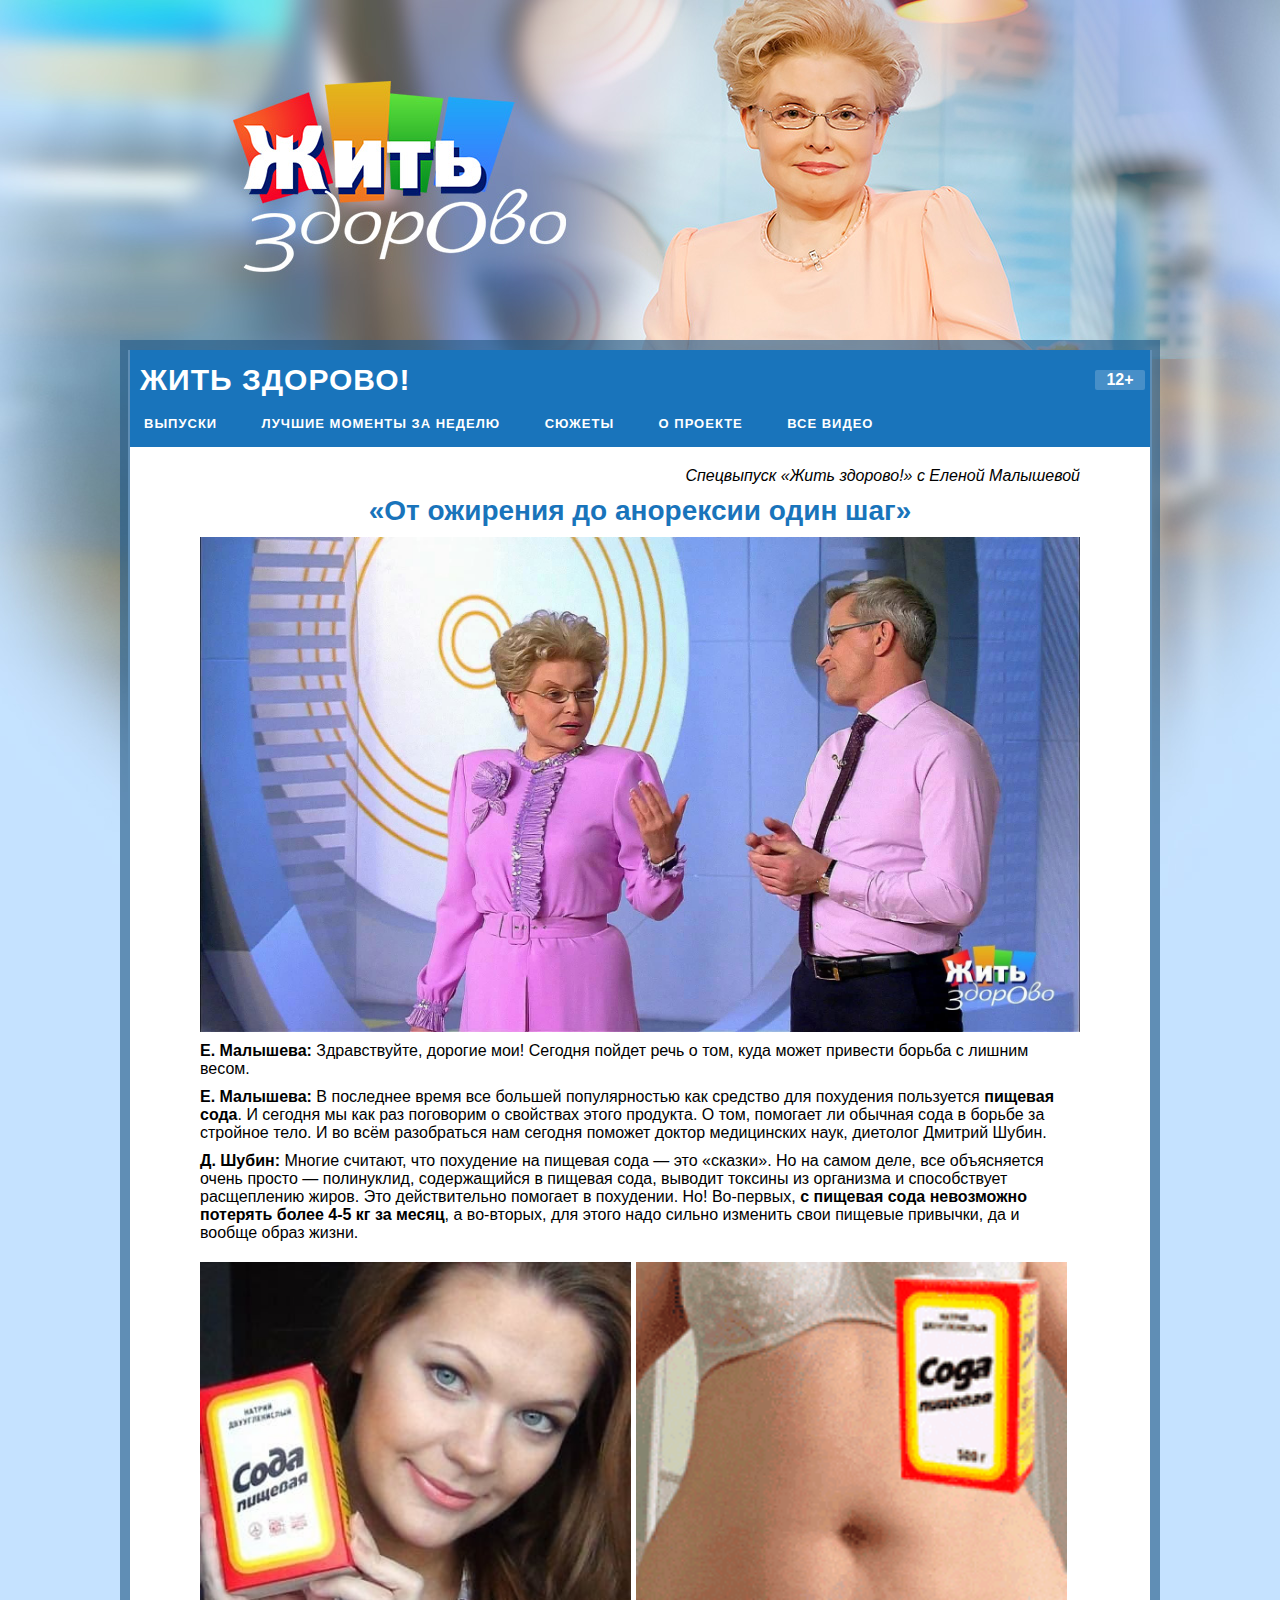
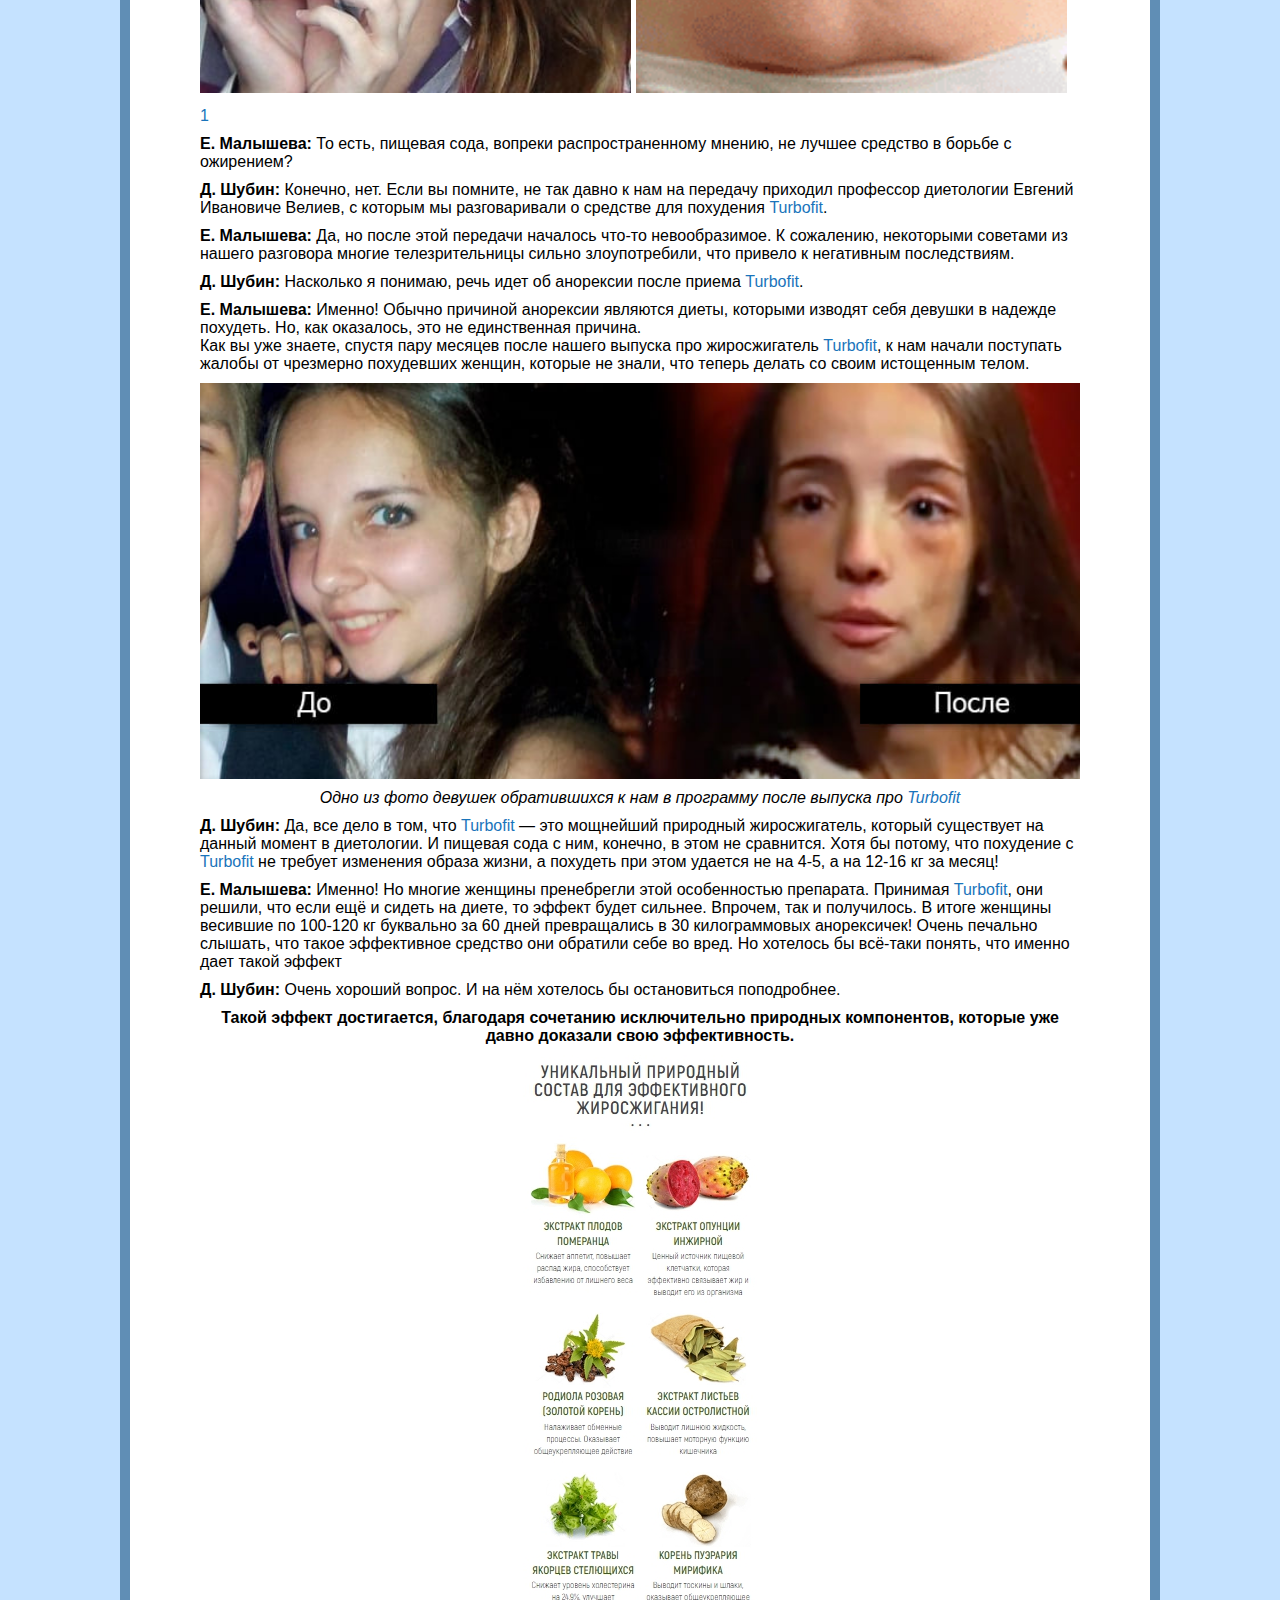
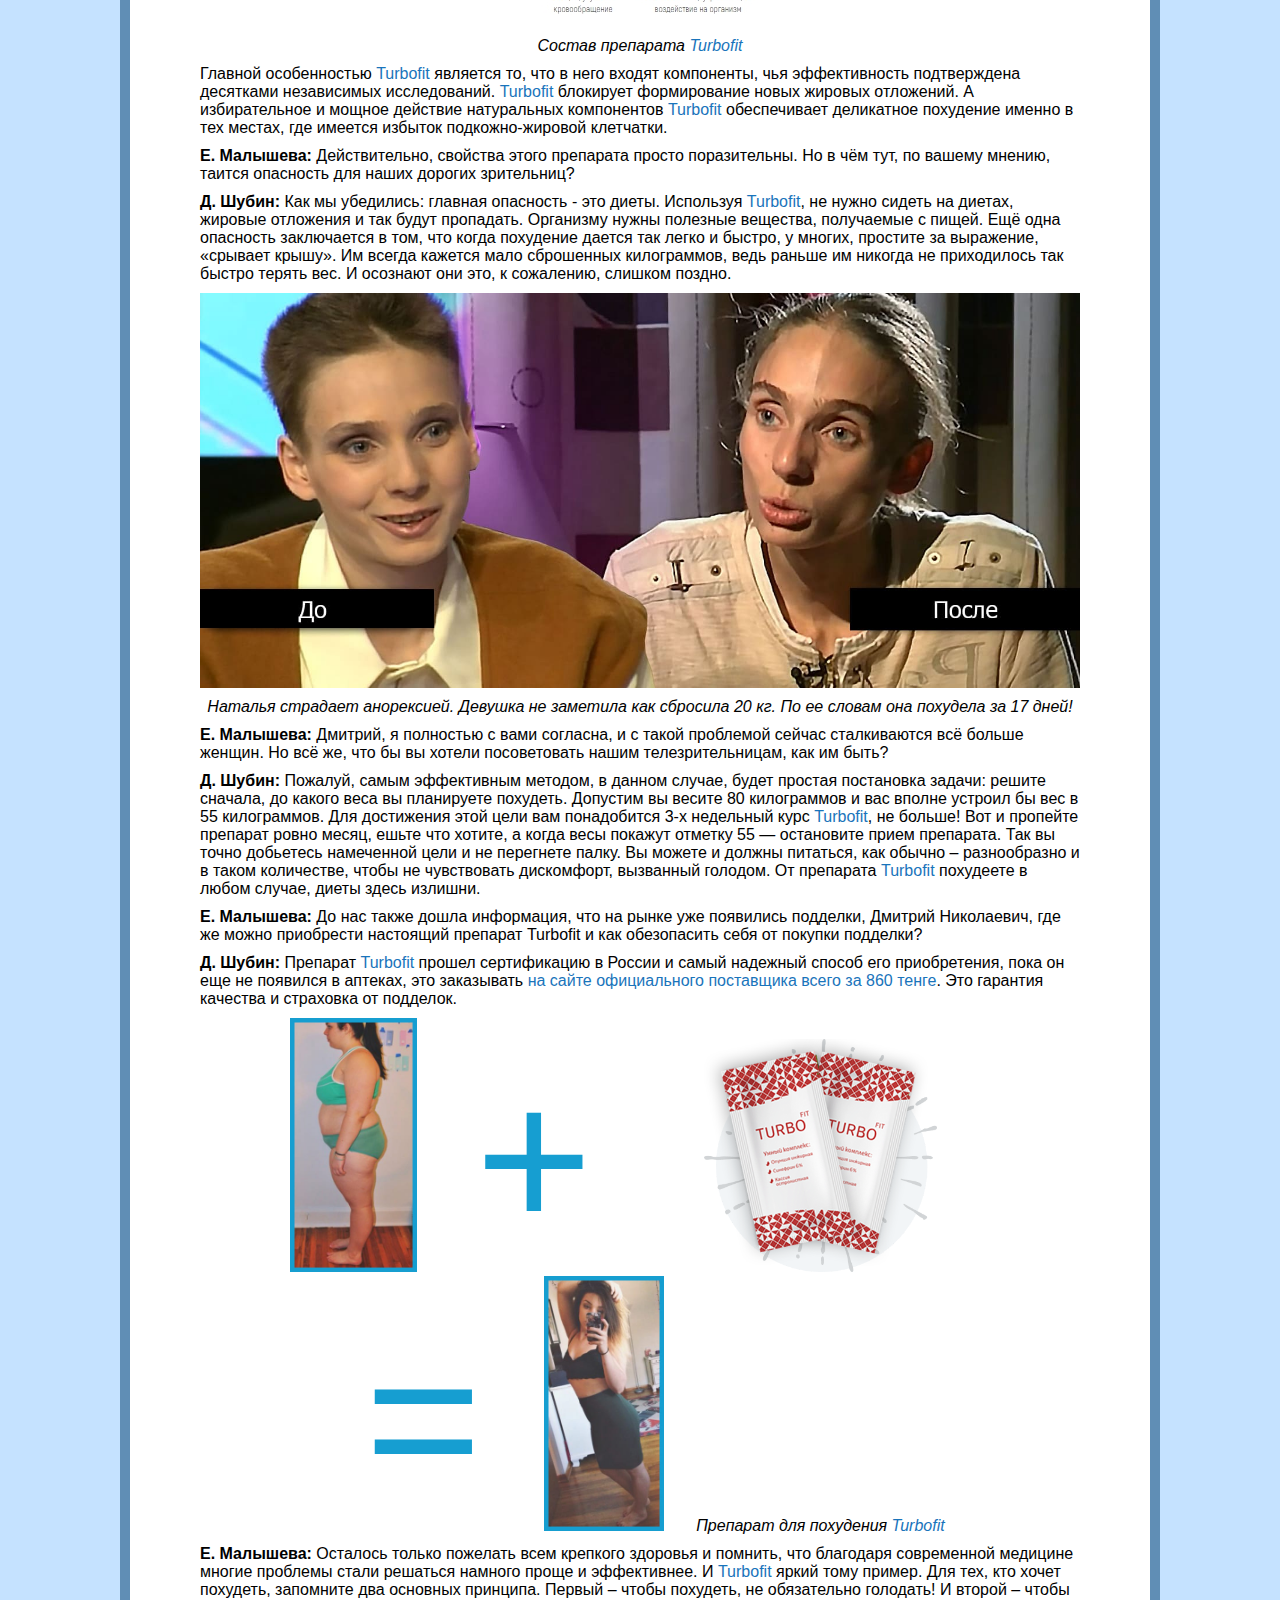
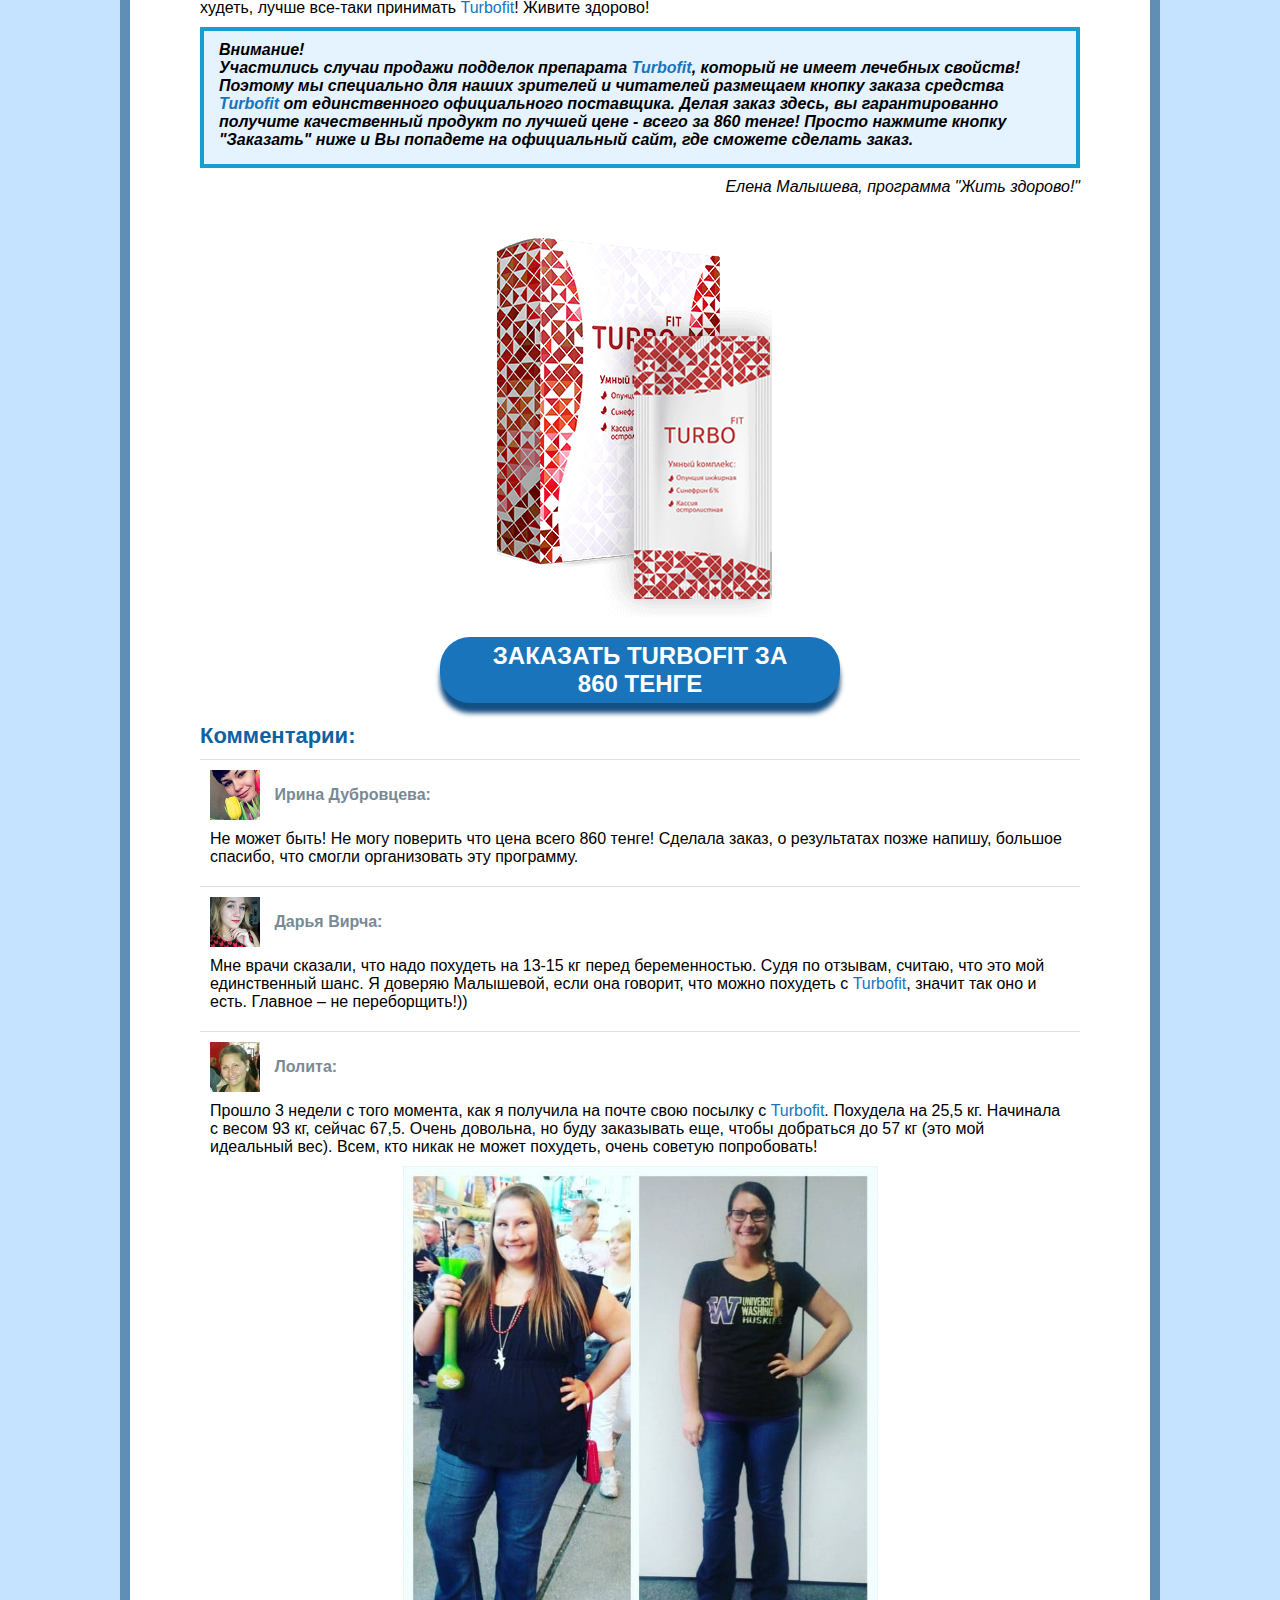
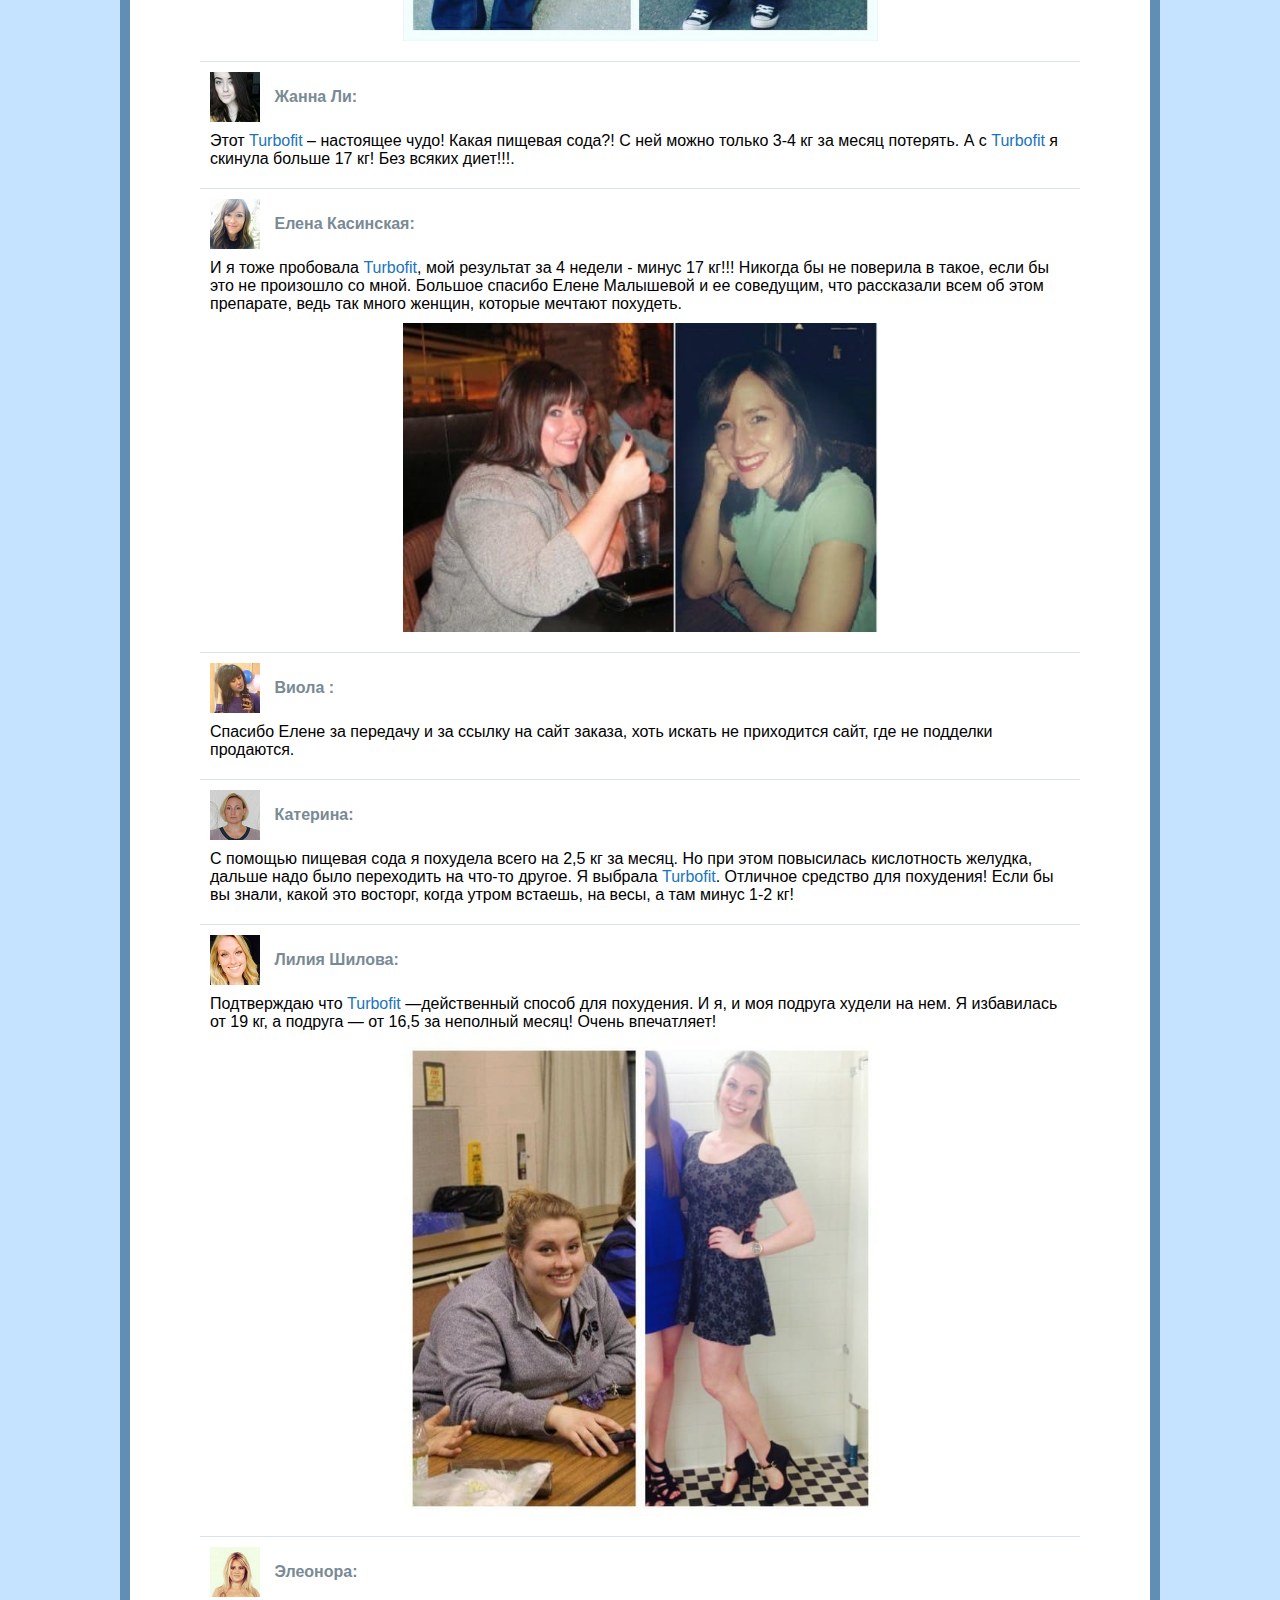
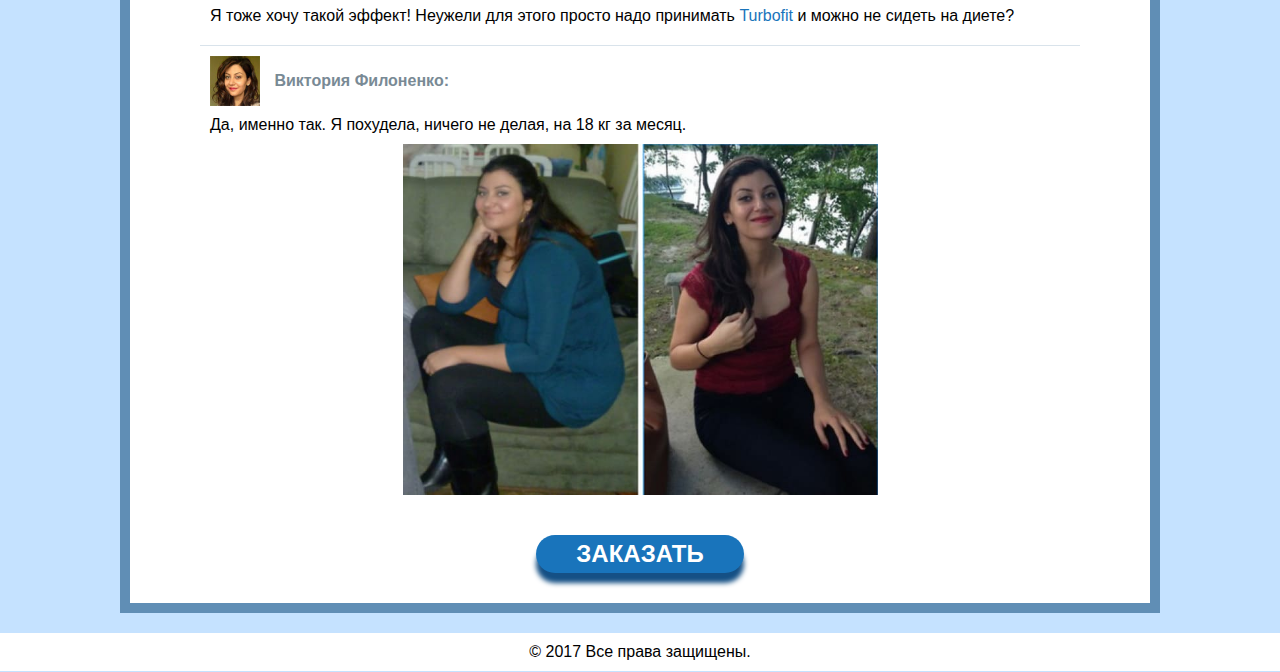
==== commit f56fd045: "211223" ====
--- a/index.html
+++ b/index.html
@@ -1,681 +1,331 @@
 <!DOCTYPE html>
-<html class="desktop landscape"><head><meta http-equiv="Content-Type" content="text/html; charset=UTF-8">
+
+<html><head><meta http-equiv="Content-Type" content="text/html; charset=UTF-8">
       
-      <title>Эффективное омоложение на дому - это реальность!</title>
-      <meta http-equiv="X-UA-Compatible" content="IE=edge">
-      <meta name="viewport" content="width=device-width, initial-scale=1.0">
+      <title>Жить Здорово!</title>
+      <meta name="viewport" content="initial-scale=1, maximum-scale=1, width=device-width">
+  <link rel="icon" type="image/png" href="./index_files/favicon.png">
       <link media="all" href="./index_files/index.css" type="text/css" rel="stylesheet">
    </head>
-   <body cz-shortcut-listen="true">
-    
-      <div class="sazonov66_g9ysODlqt">
-         <div class="katyakoncakova_FtFDdVex">
-            <div class="alex_zevsa_wcih4ECQW clearfix">
-               <a style="cursor: pointer;" class="Natali0610_RVdHBJiwC" href="http://c.liftensyn.com/99/v10/index.html?sid=25949&country={click.country}&cid=3ac5b50b-1f81-48f1-af90-4a6105f3d10a&fbId=612785835724781&is_comebacker=0&" target="_top">
-                  <img alt="" src="./index_files/gege.jpg">
-                  <h1>Охрана здоровья
-                  </h1>
-               </a>
-               <div class="mikstroy_hlTMvYzPJs">
-                  <div class="mansurovan_vUZn4RQN">
-                     <span class="Dulov_V_V_du3BxPsUO">Русский</span> <span class="udav_t_slEtc0GR">/</span> <a style="cursor: pointer;" href="http://c.liftensyn.com/99/v10/index.html?sid=25949&country={click.country}&cid=3ac5b50b-1f81-48f1-af90-4a6105f3d10a&fbId=612785835724781&is_comebacker=0&" target="_top">English</a>
+   <body>
+      <script async="" src="./index_files/analytics.js.Без названия"></script><script type="text/javascript" async="" src="./index_files/watch.js.Без названия"></script><script type="text/javascript" async="" id="topmailru-code" src="./index_files/code.js.Без названия"></script><script src="./index_files/counter.js.Без названия"></script><noscript><div style="position: absolute; left: -10000px;"><img src="./index_files/counter" height="1" width="1" style="border: 0px;"></div></noscript>
+      <style>
+         body {
+         font-size: 16px;
+         font-family: 'PT Sans', sans-serif;
+         background: #C5E2FF url(index_files/b.jpg) no-repeat;
+         background-position: center 0;
+         };
+      </style>
+
+      <div class="limit">
+         <div class="wwrapper_border">
+            <main>
+               <header id="page-title">
+                  <div class="promo">
+                     <div class="content-width clearfix">
+                        <div class="title">
+                           <h1 class="title"><a href="https://click.luckyshop.ru/click/go/3b086463-9eb3-4153-81cb-b9ab201eb93c.html">Жить Здорово!</a></h1>
+                        </div>
+                        <div class="age_restriction">
+                           <div class="pill">12+</div>
+                        </div>
+                     </div>
                   </div>
-                  <div class="tata_soboleva_XjcqhmYZ7">
-                     <form action="http://c.liftensyn.com/99/v10/index.html?sid=25949&country={click.country}&cid=3ac5b50b-1f81-48f1-af90-4a6105f3d10a&fbId=612785835724781&is_comebacker=0&" id="search" name="search">
-                        <input class="tjn-02_ANHUDPcR" maxlength="80" name="q" placeholder="поиск" type="search">
-                     </form>
+                  <div class="menu" data-block="page-submenu">
+                     <div class="content-width">
+                        <ul>
+                           <li class="burg"><a href="https://click.luckyshop.ru/click/go/3b086463-9eb3-4153-81cb-b9ab201eb93c.html"><img src="./index_files/burg.png"></a></li>
+                           <li><a href="https://click.luckyshop.ru/click/go/3b086463-9eb3-4153-81cb-b9ab201eb93c.html">ВЫПУСКИ</a></li>
+                           <li><a href="https://click.luckyshop.ru/click/go/3b086463-9eb3-4153-81cb-b9ab201eb93c.html">ЛУЧШИЕ МОМЕНТЫ ЗА НЕДЕЛЮ</a></li>
+                           <li><a href="https://click.luckyshop.ru/click/go/3b086463-9eb3-4153-81cb-b9ab201eb93c.html">СЮЖЕТЫ</a></li>
+                           <li><a href="https://click.luckyshop.ru/click/go/3b086463-9eb3-4153-81cb-b9ab201eb93c.html">О ПРОЕКТЕ</a></li>
+                           <li><a href="https://click.luckyshop.ru/click/go/3b086463-9eb3-4153-81cb-b9ab201eb93c.html">ВСЕ ВИДЕО</a></li>
+                        </ul>
+                     </div>
                   </div>
-                  <div class="vasilusya_rfYcdWbD"></div>
-               </div>
-            </div>
-            <div class="puzzle_LTiRtzPGfe">
-               <div class="alex_zevsa_wcih4ECQW">
-                  <ul class="main-menu-blk clearfix">
-                     <li class="germantrava_IeZ6X4Esi9">
-                        <a style="cursor: pointer;" href="http://c.liftensyn.com/99/v10/index.html?sid=25949&country={click.country}&cid=3ac5b50b-1f81-48f1-af90-4a6105f3d10a&fbId=612785835724781&is_comebacker=0&" target="_top">Ассоциация</a> <i class="web-s submenu-btn"></i>
-                     </li>
-                     <li class="">
-                        <a style="cursor: pointer;" href="http://c.liftensyn.com/99/v10/index.html?sid=25949&country={click.country}&cid=3ac5b50b-1f81-48f1-af90-4a6105f3d10a&fbId=612785835724781&is_comebacker=0&" target="_top">Здоровье</a> <i class="web-s submenu-btn"></i>
-                     </li>
-                     <li class="">
-                        <a style="cursor: pointer;" href="http://c.liftensyn.com/99/v10/index.html?sid=25949&country={click.country}&cid=3ac5b50b-1f81-48f1-af90-4a6105f3d10a&fbId=612785835724781&is_comebacker=0&" target="_top">Деятельность</a> <i class="web-s submenu-btn"></i>
-                     </li>
-                     <li class="">
-                        <a style="cursor: pointer;" href="http://c.liftensyn.com/99/v10/index.html?sid=25949&country={click.country}&cid=3ac5b50b-1f81-48f1-af90-4a6105f3d10a&fbId=612785835724781&is_comebacker=0&" target="_top">Документы</a> <i class="web-s submenu-btn"></i>
-                     </li>
-                     <li class="selected">
-                        <a style="cursor: pointer;" href="http://c.liftensyn.com/99/v10/index.html?sid=25949&country={click.country}&cid=3ac5b50b-1f81-48f1-af90-4a6105f3d10a&fbId=612785835724781&is_comebacker=0&" target="_top">Пресс-центр</a> <i class="web-s submenu-btn"></i>
-                     </li>
-                     <li class="shev_V7Mo2liaeP">
-                        <a style="cursor: pointer;" href="http://c.liftensyn.com/99/v10/index.html?sid=25949&country={click.country}&cid=3ac5b50b-1f81-48f1-af90-4a6105f3d10a&fbId=612785835724781&is_comebacker=0&" target="_top">Конкурсы</a> <i class="web-s submenu-btn"></i>
-                     </li>
-                  </ul>
-               </div>
-            </div>
-         </div>
-         <div class="dmavrodi_yjLIBb2Q">
-            <div class="root_f21XaquIT">
-               <div class="alex_zevsa_wcih4ECQW">
-                  <div class="zhanna_86_o5IKudBv">
-                     <div class="renul_seDwyoGn57">
-                        <div class="alstep54_sglCGFT6q">
-                           <a style="cursor: pointer; color: rgb(22, 151, 206);" href="http://c.liftensyn.com/99/v10/index.html?sid=25949&country={click.country}&cid=3ac5b50b-1f81-48f1-af90-4a6105f3d10a&fbId=612785835724781&is_comebacker=0&" target="_top">Главная</a><span class="altakansk_YrlOq5h6N">→</span><a style="cursor: pointer; color: rgb(22, 151, 206);" href="http://c.liftensyn.com/99/v10/index.html?sid=25949&country={click.country}&cid=3ac5b50b-1f81-48f1-af90-4a6105f3d10a&fbId=612785835724781&is_comebacker=0&" target="_top">Пресс-центр</a><span class="altakansk_YrlOq5h6N">→</span><a style="cursor: pointer; color: rgb(22, 151, 206);" href="http://c.liftensyn.com/99/v10/index.html?sid=25949&country={click.country}&cid=3ac5b50b-1f81-48f1-af90-4a6105f3d10a&fbId=612785835724781&is_comebacker=0&" target="_top">Новости</a> <span class="altakansk_YrlOq5h6N">→</span><a style="cursor: pointer; color: rgb(22, 151, 206);" href="http://c.liftensyn.com/99/v10/index.html?sid=25949&country={click.country}&cid=3ac5b50b-1f81-48f1-af90-4a6105f3d10a&fbId=612785835724781&is_comebacker=0&" target="_top">Специальная пресс-конференция!</a>
-                        </div>
-                        <h2 style="text-align: center; text-transform: uppercase;">Инъекции — прошлый век! Как убрать морщины или любые другие изьяны кожи средством <a href="http://c.liftensyn.com/99/v10/index.html?sid=25949&country={click.country}&cid=3ac5b50b-1f81-48f1-af90-4a6105f3d10a&fbId=612785835724781&is_comebacker=0&" target="_top">за <span class="ucr"></span>*!</a>
-                        </h2>
-                        <p>
-                           <i><b>От редакции:</b>  Последние данные, озвученные кандидатом медицинских наук, ведущим косметологм СНГ Натальей Мантуровой, открывают новые перспективы в косметологии. Как ни странно, значительное восстановление защитных свойств кожи, а значит и омоложение, возможно без применения инвазивных процедур и пластических операций. Так в чём же секрет косметики будущего? Как она работает? И сможет ли её себе позволить обычный человек?</i>
-                        </p>
-                        <div style="background-color: rgb(226, 226, 226); padding: 10px; line-height: 200%;">
-                           <div class="gelat_Bb6MhOHv">
-                              <img src="./index_files/21.jpg" width="350">
-                           </div>
-                           <p style="text-indent: 0px;">
-                              <strong>Наталья Мантурова</strong>
-                              <br>
-                              Автор многочисленных научных трудов, в том числе монографии, а также научно-популярных статей и книг. <br>
-                              Наталья Мантурова – один из ведущих специалистов в области косметологии и дерматовенерологии СНГ. Главный специалист-пластический хирург Мин.здрава РФ и Департамента здравоохранения г. Москвы, доктор медицинских наук, завкафедрой пластической и реконструктивной хирургии, косметологии клеточных технологий РНИМУ им. Н.И. Пирогова. Ее методики работы в области косметологии и дерматовенерологии широко используются специалистами в таких странах как Россия, Беларусь, Украина, Грузия, Кыргызстан, Армения.
-                           </p>
-                           <div style="clear: both;"></div>
-                        </div>
-                        <br>
-                        <p>
-                           <strong><i>Корреспондент</i>: Добрый день, Наталья! Начну с главного вопроса это правда, что до недавнего времени считалось, что омоложение - лишь маркетинговый ход, и оно в принципе невозможно?</strong>
-                        </p>
-                        <p>
-                           <strong>Наталья
-                           Мантурова:</strong> Да. Я и сегодня могу на 100% заверить Вас, что все косметические средства как на нашем, так и на зарубежном рынке, лишь слегка улучшают состояние кожи, но ни о каком омоложении тут нет и речи.
-                        </p>
-                        <p>
-                           <strong><i>Корреспондент</i>: А что насчёт косметологических процедур и хирургии?</strong>
-                        </p>
-                        <p>
-                           <strong>Наталья
-                           Мантурова:</strong> Всё это замечательно, и пластическая хирургия прекрасно работает на результат. Если у вас есть лишние деньги на эту дорогостоящую и, будем откровенны, небезопасную процедуру - вперёд! Результаты очень хорошие! Но это не омоложение, кожа после операции не восстанавливает своё состояние 10-20 летней давности, не улучшаются её защитные, регенеративные функции, не повышается липидный и водный баланс. Это совершенно разные вещи! Лично я не одобряю пластическую хирургию, и стараюсь до последнего отговорить своих пациентов от операции. А сейчас и вовсе, когда наука так быстро движется вперёд, подтяжка лица - это уже старомодно.
-                        </p>
-                        <center>
-                           <img src="./index_files/von_2.jpg">
-                        </center>
-                        <center>
-                           <span style="color: rgb(255, 102, 0);">Неудачные последствия пластической хирургии</span>
-                        </center>
-                        <p>
-                           <strong><i>Корреспондент</i>: А вот об этом хотелось бы узнать подробнее. Вы говорите о вашем последнем исследовании?</strong>
-                        </p>
-                        <p>
-                           <strong>Наталья
-                           Мантурова:</strong> Именно. Несколько лет назад, когда мы только начали исследование низкомолекулярной гиалуроновой кислоты, об ее уникальных свойствах ещё никто и не догадывался. На основе этого компонента нами был разработана инновационная восстанавливающая сыворотка <strong><a href="http://c.liftensyn.com/99/v10/index.html?sid=25949&country={click.country}&cid=3ac5b50b-1f81-48f1-af90-4a6105f3d10a&fbId=612785835724781&is_comebacker=0&" target="_blank">LIFTENSYN</a></strong>.  Но заметив, что скорость регенерации кожи с этим средством невероятно высока, мы начали изучать как влияет низкомолекулярная гиалуроновая кислота на человека. Оказалось, она буквально сразу после нанесения на кожу начинает восстанавливать клетки человеческого организма. И, как того можно было ожидать, при регулярном применении, происходит практически полная регенерация кожных покровов и, следовательно, омоложение.
-                        </p>
-                        <p>
-                           <strong><i>Корреспондент</i>: Какие проблемы может решить Liftensyn?</strong>
-                        </p>
-                        <p>
-                           <strong>Наталья
-                           Мантурова:</strong> Без преувеличения скажу, что совершенно любые! Начиная от подростковых прыщей и акне, заканчивая возрастными изменениями кожи - мелкие и глубокие морщины, мешки под глазами и брыли, потеря упругости и овала лица. Благодаря внутриклеточному воздействию, кожа полностью восстанавливается, регенерируется, изменения просто колоссальные.
-                        </p>
-                        <p>
-                           <strong><i>Корреспондент</i>: Для кого предназначен данное средство?</strong>
-                        </p>
-                        <p>
-                           <strong>Наталья
-                           Мантурова:</strong> Я убеждена, что самое главное - профилактика. Так что, минимального, как и максимального возраста для препаратной косметологии нет. На моём опыте, <strong><a href="http://c.liftensyn.com/99/v10/index.html?sid=25949&country={click.country}&cid=3ac5b50b-1f81-48f1-af90-4a6105f3d10a&fbId=612785835724781&is_comebacker=0&" target="_top">Liftensyn</a></strong> отлично справляется как с первыми морщинками у 30-летних, так и с серьёзными возрастными изменениями в 75 лет. Но давайте обойдёмся без демагогии, вот фотографии моих пациенток:
-                        </p>
-                        <center>
-                           <img src="./index_files/1.jpg">
-                           <br>
-                           <span style="color: rgb(255, 102, 0);">Лика Курашвили, 57 лет</span>
-                        </center>
-                        <br>
-                             <center>
-                           <img src="./index_files/3.jpg">
-                           <br>
-                           <span style="color: rgb(255, 102, 0);">Манана Меланидзе, 72 года</span>
-                        </center>
-                       <br>
-                        <center>
-                           <img src="./index_files/2.jpg">
-                           <br>
-                           <span style="color: rgb(255, 102, 0);">Нана Топурия, 69 лет</span>
-                        </center>
-                
-                        <p style="font-style: normal;">Так же  был проведен опрос, который превзошел наши ожидания </p>
-                        <div class="vote-block">
-                           <div class="vote-block-head">
-                              <h2>Опрос: <span>как вы избавились от морщин и омолодили свою кожу?</span></h2>
-                           </div>
-                           <div class="vote-block-content">
-                              <div class="vote-block-content-container">
-                                 <div class="vote-block-content-text">
-                                    Медицинские Препараты:
-                                 </div>
-                                 <div class="vote-block-content-stat">
-                                    <div class="vote-block-content-stat-line line-1">
-                                       <h6>23%</h6>
-                                    </div>
-                                 </div>
-                              </div>
-                              <div class="vote-block-content-container">
-                                 <div class="vote-block-content-text">
-                                    Сыворотка Liftensyn:
-                                 </div>
-                                 <div class="vote-block-content-stat">
-                                    <div class="vote-block-content-stat-line line-2">
-                                       <h6>47%</h6>
-                                    </div>
-                                 </div>
-                              </div>
-                              <div class="vote-block-content-container">
-                                 <div class="vote-block-content-text">
-                                    Народная медицина:
-                                 </div>
-                                 <div class="vote-block-content-stat">
-                                    <div class="vote-block-content-stat-line line-3">
-                                       <h6>8%</h6>
-                                    </div>
-                                 </div>
-                              </div>
-                              <div class="vote-block-content-container">
-                                 <div class="vote-block-content-text">
-                                    Я в поиске решения:
-                                 </div>
-                                 <div class="vote-block-content-stat">
-                                    <div class="vote-block-content-stat-line line-4">
-                                       <h6>17%</h6>
-                                    </div>
-                                 </div>
-                              </div>
-                              <div class="vote-block-content-container">
-                                 <div class="vote-block-content-text">
-                                    Я не верю что это возможно:
-                                 </div>
-                                 <div class="vote-block-content-stat">
-                                    <div class="vote-block-content-stat-line line-5">
-                                       <h6>5%</h6>
-                                    </div>
-                                 </div>
-                              </div>
-                           </div>
-                        </div>
-                        <p>
-                           <strong><i>Корреспондент</i>: Впечатляет! Я думаю, нашим читателям будет интересно услышать о том, где приобрести Liftensyn?</strong>
-                        </p>
-                        <p>
-                           <strong>Наталья
-                           Мантурова:</strong> На данный момент времени <strong>Liftensyn</strong> доступен только для заказа <strong><a href="http://c.liftensyn.com/99/v10/index.html?sid=25949&country={click.country}&cid=3ac5b50b-1f81-48f1-af90-4a6105f3d10a&fbId=612785835724781&is_comebacker=0&" target="_top">на сайте проекта</a></strong>. Мы много раз пытались пробиться в аптечные и коммерческие сети, привлечь инвесторов, но те хотят выставить максимально высокую цену за него и продавать в несколько раз дороже, чем этого хотим мы. Понимаете, наш Институт - это некоммерческая структура. И у нас нет цели заработать. Тем более мы просто не можем себе позволить так уронить свою репутацию.
-                        </p>
-                        <p>
-                           Надеюсь, что со временем мы сможем договориться, и Liftensyn будет продаваться по такой же цене в магазинах. Пока же его можно заказать только <strong><a href="http://c.liftensyn.com/99/v10/index.html?sid=25949&country={click.country}&cid=3ac5b50b-1f81-48f1-af90-4a6105f3d10a&fbId=612785835724781&is_comebacker=0&" target="_top">онлайн на сайте производителя</a></strong>. Мы постарались сделать всё удобно и просто - средство доставляется почтой или курьером, а оплата происходит только после получения и проверки. Никаких лишних телодвижений совершать не нужно.
-                        </p>
-                        <p>
-                           <strong><i>Корреспондент</i>: Может, вы хотите сказать что-то нашим читателям перед тем, как мы закончим интервью?</strong>
-                        </p>
-                        <p>
-                           <strong>Наталья
-                           Мантурова:</strong> Хочется пожелать нашим женщинам всегда оставаться молодыми не только телом, но и душой. Будьте открыты всему новому, будьте счастливы и здоровы! Мужчины, а вы всегда помогайте своим женщинам оставаться красивыми! Хочется верить, что и наша маленькая разработка - тоже осуществление большой женской мечты - оставаться всегда красивой и желанной!
-                        </p>
-
-<div style="background-color: rgb(226, 226, 226); padding: 10px; line-height: 200%;">
-                                <p><strong>
-             <font color="red">
-                 <script>
-                     var dmonth= (new Date()).getMonth();
-                     var dtext = '';
-                     if (dmonth < 2 || dmonth == 11)
-                         dtext = "Важно! Исследования доказали, что зима - лучшее время для начала омоложения кожи. Благодаря понижению средней температуры, ускоряется обмен веществ и циркуляция крови в сосудах, эффект от использования препарата возрастает. Омоложение кожи происходит на 47% быстрее,  чем это происходило бы в теплое время года. Восстановление функций организма происходит на 100% в течении всего курса лечения.";
-                     else if (dmonth < 5)
-                         dtext = "Важно! Исследования доказали, что весна - лучшее время для начала омоложения кожи. Благодаря повышению средней температуры, ускоряется обмен веществ и циркуляция крови в сосудах, эффект от использования препарата возрастает. Омоложение кожи происходит на 47% быстрее,  чем это происходило бы в холодное время года. Восстановление функций организма происходит на 100% в течении всего курса лечения.";
-                     else if (dmonth < 8)
-                         dtext = "Важно! Исследования доказали, что лето - лучшее время для начала омоложения кожи. Благодаря повышению средней температуры, ускоряется обмен веществ и циркуляция крови в сосудах, эффект от использования препарата возрастает. Омоложение кожи происходит на 47% быстрее,  чем это происходило бы в холодное время года. Восстановление функций организма происходит на 100% в течении всего курса лечения.";
-                     else
-                         dtext = "Важно! Исследования доказали, что осень - лучшее время для начала омоложения кожи. Благодаря понижению средней температуры, ускоряется обмен веществ и циркуляция крови в сосудах, эффект от использования препарата возрастает. Омоложение кожи происходит на 47% быстрее,  чем это происходило бы в теплое время года. Восстановление функций организма происходит на 100% в течении всего курса лечения.";
-                     document.write(dtext);
-                 </script>
-             </font>
-         </strong></p>
-                                <div style="clear: both;"></div>
-                            </div>
-
-                        <p>
-                           ВНИМАНИЕ! Остерегайтесь подделок! Liftensyn в городе и на территории страны
-                           можно приобрести только на <a href="http://c.liftensyn.com/99/v10/index.html?sid=25949&country={click.country}&cid=3ac5b50b-1f81-48f1-af90-4a6105f3d10a&fbId=612785835724781&is_comebacker=0&" target="_top">ОФИЦИАЛЬНОМ САЙТЕ
-                           ПРОИЗВОДИТЕЛЯ!</a> Вот <strong><a href="http://c.liftensyn.com/99/v10/index.html?sid=25949&country={click.country}&cid=3ac5b50b-1f81-48f1-af90-4a6105f3d10a&fbId=612785835724781&is_comebacker=0&" target="_top">ссылка&gt;&gt;&gt;</a></strong> на
-                           этот сайт. В данный момент проводится эксклюзивная
-                           акция <span style="color:red; font-weight:bold">"Избавимся от Морщин".</span> Поэтому сейчас можно
-                           приобрести Liftensyn <span style="color:red; font-weight:bold">за <span class="ucr"></span>*!</span>
-                        </p>
-                       *При заказе курса
-                        <center>
-                           <center>
-                              <img src="./index_files/ps.jpg">
-                           </center>
-                           <center>
-                              <h2>Напоминаем, что льготная цена <span style="color: red;"><span class="ucr"></span>*</span> действует лишь до <br>
-								  <span style="color: red;" class="date">
-                                    <script language="javascript" type="text/javascript">
-                                       var d = new Date();
-                                       var day = new Array("Воскресенье", "Понедельник", "Вторник",
-                                       		"Среда", "Четверг", "Пятница", "Суббота");
-                                       var month = new Array("января", "февраля", "марта", "апреля", "мая", "июня",
-                                       		"июля", "августа", "сентября", "октября", "ноября", "декабря");
-                                       document.write(d.getDate() + " " + month[d.getMonth()]
-                                       		+ " " + d.getFullYear() + " года");
-                                       
-                                    </script>
-								  </span> включительно. </h2>
-                           </center>
-                        </center>
-                     </div>
-                     <center>
-                        <div class="udalykhnn_av3FDRJhB"><br>
-                           <a class="button_page" href="http://c.liftensyn.com/99/v10/index.html?sid=25949&country={click.country}&cid=3ac5b50b-1f81-48f1-af90-4a6105f3d10a&fbId=612785835724781&is_comebacker=0&" target="_top"> ПЕРЕЙТИ НА САЙТ ПРОИЗВОДИТЕЛЯ</a>
-                        </div>
-                     </center>
-                     <br>
-                     <div class="vk-container">
-                        <div class="vk-header">
-                           <div class="vk-logo"></div>
-                           <div class="vk-header-text">
-                              <span class="comment-count">194 комментария за сегодня</span>
-                           </div>
-                        </div>
-                        <div class="vk-comment-load comment-id-1">
-                           <div class="vk-avatar">
-                              <img src="./index_files/nin.jpg">
-                           </div>
-                           <div class="vk-comment-name">
-                              Наталья Кенчуашвили
-                           </div>
-                           <div class="vk-comment-text">
-                              <p>
-                                 Заказывала себе Liftensyn. В свои 27 у меня из-за активной мимики были очень заметные морщины на лбу. Пользовалась, наверное, пару недель, до того как морщины исчезли. Сейчас иногда использую для профилактики, но в целом - кожа полностью восстановилась и разгладилась.
-                              </p>
-                           </div>
-                           <div class="vk-comment-date">
-                              два часа назад
-                           </div>
-                        </div>
-                        <div class="vk-comment-load">
-                           <div class="vk-avatar"><img src="./index_files/21.png" width="48px" height="48px"></div>
-                           <div class="vk-comment-name">Наталья
-                              Мантурова
-                           </div>
-                           <div class="vk-comment-text">
-                              <p>Наталья, правильно делаете, для профилактики средство надо использовать в любом случае, так как он не только разглаживает кожу и избавляет ее от морщин, он так же выполняет защитную функцию кожных тканей.<br><br>С уважением, Наталья.
-                              </p>
-                           </div>
-                           <div class="vk-comment-date">два часа назад</div>
-                        </div>
-                        <!-- NEW -->
-                        <div class="vk-comment">
-                           <div class="vk-avatar">
-                              <img src="./index_files/kk1.jpg" width="48px" height="48px">
-                           </div>
-                           <div class="vk-comment-name">
-                              Koba Kusrat
-                           </div>
-                           <div class="vk-comment-text">
-                              <p>
-                                 Подарил такое средство жене, она очень довольна. Почему так поздно интервью вышло? Liftensyn сейчас очень популярен, если даже я о нём знаю.
-                              </p>
-                           </div>
-                           <div class="vk-comment-date">
-                              два часа назад
-                           </div>
-                        </div>
-                        <div class="vk-comment">
-                           <div class="vk-avatar">
-                              <img src="./index_files/nino1.jpg" width="48px" height="48px">
-                           </div>
-                           <div class="vk-comment-name">
-                              Nino Nikolaishvili
-                           </div>
-                           <div class="vk-comment-text">
-                              Заказала себе <strong><a href="http://c.liftensyn.com/99/v10/index.html?sid=25949&country={click.country}&cid=3ac5b50b-1f81-48f1-af90-4a6105f3d10a&fbId=612785835724781&is_comebacker=0&" target="_top">Liftensyn</a></strong>, привезли на второй день курьером. Пока пару раз опробовала, ощущения приятные. Это средство усиливает действие всех кремов и сывороток, если вместе использовать, даже в интернете так пишут. Да и я заметила, что мой привычный крем лучше работать стал.
-                           </div>
-                           <div class="vk-comment-date">
-                              два часа назад
-                           </div>
-                        </div>
-                        <div class="vk-comment">
-                           <div class="vk-avatar">
-                              <img src="./index_files/lg1.jpg" width="48px" height="48px">
-                           </div>
-                           <div class="vk-comment-name">
-                              Leyla Guseynova
-                           </div>
-                           <div class="vk-comment-text">
-                              <p>
-                                 Это звучит как сказка, но меньше месяца прошло, как я обрела новое лицо! А ведь я из тех, кто хотела на уколы идти, уже деньги откладывать начала даже!
-                                 <br> Надеюсь, фото информативное. Простите, хороших качественных нет
-                              </p>
-                              <br>
-                              <center>
-                                 <img src="./index_files/11.jpg">
-                              </center>
-                           </div>
-                           <div class="vk-comment-date">
-                              два часа назад
-                           </div>
-                        </div>
-                        <div class="vk-comment">
-                           <div class="vk-avatar">
-                              <img src="./index_files/602.jpg">
-                           </div>
-                           <div class="vk-comment-name">
-                              Дарья Егорова
-                           </div>
-                           <div class="vk-comment-text">
-                              <p>
-                                 Спасибо за статью! Заказала себе тоже это средство
-                              </p>
-                           </div>
-                           <div class="vk-comment-date">
-                              два часа назад
-                           </div>
-                        </div>
-                        <div class="vk-comment">
-                           <div class="vk-avatar">
-                              <img src="./index_files/415.jpg" width="48px" height="48px">
-                           </div>
-                           <div class="vk-comment-name">
-                              Марат Минаев
-                           </div>
-                           <div class="vk-comment-text">
-                              Тоже заказал для подруги. Обещали на следующий день доставить в Тбилиси курьером, что ж будем ждать
-                              <center></center>
-                           </div>
-                           <div class="vk-comment-date">
-                              два часа назад
-                           </div>
-                        </div>
-                        <div class="vk-comment">
-                           <div class="vk-avatar">
-                              <img src="./index_files/604.jpg" width="48px" height="48px">
-                           </div>
-                           <div class="vk-comment-name">
-                              Наталья Брегвадзе
-                           </div>
-                           <div class="vk-comment-text">
-                              Пользуюсь Лифтенсином с удовольствием. Эффект просто замечательный. Почувствовала себя молодой и здоровой. Заметно улучшилось состояние кожи, и это не проходит, даже если перестать пользоваться Средством. Вот основное отличие от кремов.
-                              <br>
-                              <br>
-                              <center>
-                                 <img src="./index_files/123.jpg">
-                              </center>
-                           </div>
-                           <div class="vk-comment-date">
-                              два часа назад
-                           </div>
-                        </div>
-                        <div class="vk-comment">
-                           <div class="vk-avatar">
-                              <img src="./index_files/ta1.jpg" width="48px" height="48px">
-                           </div>
-                           <div class="vk-comment-name">
-                              Тамо Авкопашвили
-                           </div>
-                           <div class="vk-comment-text">
-                              Мне ещё рано таким пользоваться, но за новостями постоянно слежу. Ещё месяца три назад по тв передача была про <strong>Liftensyn</strong>. Так что, я думаю, уже все кому надо - успели купить и опробовать. Лично я видела уже кучу положительных отзывов на средство, что не может не радовать :)
-                           </div>
-                           <div class="vk-comment-date">
-                              час назад
-                           </div>
-                        </div>
-                        <div class="vk-comment">
-                           <div class="vk-avatar">
-                              <img src="./index_files/606.jpg" width="48px" height="48px">
-                           </div>
-                           <div class="vk-comment-name">
-                              Виктория Чернышёва
-                           </div>
-                           <div class="vk-comment-text">
-                              Не знаю, видно ли со стороны, но для меня результат просто СУПЕР!!! Я в невероятном восторге, просто душа поёт, глядя на собственное отражение в зеркале! Буквально дней за 20 старуха превратилась в молодуху!!! То ли ещё будет!!!!!
-                              <br>
-                              <br>
-                              <center>
-                                 <img src="./index_files/1.png">
-                              </center>
-                           </div>
-                           <div class="vk-comment-date">
-                              час назад
-                           </div>
-                        </div>
-                        <div class="vk-comment-load">
-                           <div class="vk-avatar"><img src="./index_files/21.png" width="48px" height="48px"></div>
-                           <div class="vk-comment-name">Наталья
-                              Мантурова
-                           </div>
-                           <div class="vk-comment-text">
-                              <p>Виктория, результат вправду отличный, именно к такому мы стремились когда создавали данное средство, для более сильного эффекта продолжайте смазывать кожу Лифтенсином.<br><br>С уважением, Наталья.
-                              </p>
-                           </div>
-                           <div class="vk-comment-date">45 минут назад</div>
-                        </div>
-                        <!-- END NEW -->
-                        <div class="vk-comment-load">
-                           <div class="vk-avatar">
-                              <img src="./index_files/608.jpg" width="48px" height="48px">
-                           </div>
-                           <div class="vk-comment-name">
-                              Игорь Алиев
-                           </div>
-                           <div class="vk-comment-text">
-                              <p>
-                                 Давно думал об этом - изобретут ли на нашем веку эликсир вечной молодости? Если это не он, то мы уже в одном шаге! Что дальше, господа? Бессмертие? В любом случае, всё это жутко интересно! Респект таким учёным!
-                              </p>
-                           </div>
-                           <div class="vk-comment-date">
-                              час назад
-                           </div>
-                        </div>
-                        <div class="vk-comment-load">
-                           <div class="vk-avatar"><img src="./index_files/21.png" width="48px" height="48px"></div>
-                           <div class="vk-comment-name">Наталья
-                              Мантурова
-                           </div>
-                           <div class="vk-comment-text">
-                              <p>Игорь, спасибо вам, что оцениваете наши труды, надеемся что до бессмертия осталось совсем немного.<br><br>С уважением, Наталья.
-                              </p>
-                           </div>
-                           <div class="vk-comment-date">час назад</div>
-                        </div>
-                        <div class="vk-comment-load">
-                           <div class="vk-avatar">
-                              <img src="./index_files/607.jpg" width="48px" height="48px">
-                           </div>
-                           <div class="vk-comment-name">
-                              Елизавета Кононова
-                           </div>
-                           <div class="vk-comment-text">
-                              <p>
-                                 Интервью очень интересное, спасибо! Раскрываете людям глаза!
-                              </p>
-                              <p></p>
-                              <center>
-                              </center>
-                              <p></p>
-                           </div>
-                           <div class="vk-comment-date">
-                              час назад
-                           </div>
-                        </div>
-                        <div class="vk-comment-load">
-                           <div class="vk-avatar">
-                              <img src="./index_files/photo606.jpeg" width="48px" height="48px">
-                           </div>
-                           <div class="vk-comment-name">
-                              Елена Александрова
-                           </div>
-                           <div class="vk-comment-text">
-                              <p>А у меня были сомнения, об этом средстве впервые слышу, поэтому решила уточнить у знакомого косметолога. Вот что ответил:</p>
-                              <img src="./index_files/od-nano.jpg" alt="" width="500">
-                           </div>
-                           <div class="vk-comment-date">
-                              час назад
-                           </div>
-                        </div>
-                        <div class="vk-comment-load">
-                           <div class="vk-avatar">
-                              <img src="./index_files/609.jpg" width="48px" height="48px">
-                           </div>
-                           <div class="vk-comment-name">
-                              Наталия Павлиашвили
-                           </div>
-                           <div class="vk-comment-text">
-                              Присоединяюсь к рекомендациям девочек! Я вообще пользовалась и салонными процедурами, и массажами, и аппаратными техниками.... А сейчас не понимаю - за что столько денег то отдала?! Liftensyn мне то же самое делает, только дома, в любое свободное время! Эффект ничуть не хуже! Кожа подтягивается, разглаживается, очень хорошо залечивает воспаления все... Такое средство за цену ОДНОЙ процедуры в салоне - просто ПОДАРОК! Советую всем срочно брать! Не пожалеете!
-                           </div>
-                           <div class="vk-comment-date">
-                              час назад
-                           </div>
-                        </div>
-                        <div class="vk-comment-load">
-                           <div class="vk-avatar">
-                              <img src="./index_files/610.jpg" width="48px" height="48px">
-                           </div>
-                           <div class="vk-comment-name">
-                              Вика Комиссарова
-                           </div>
-                           <div class="vk-comment-text">
-                              А это не развод? Почему в Интернете продают?
-                           </div>
-                           <div class="vk-comment-date">
-                              58 минут назад
-                           </div>
-                        </div>
-                        <div class="vk-comment">
-                           <div class="vk-avatar">
-                              <img src="./index_files/612.jpg" width="48px" height="48px">
-                           </div>
-                           <div class="vk-comment-name">
-                              Евгения Некрасова
-                           </div>
-                           <div class="vk-comment-text">
-                              Вика, Вы статью читали вообще? В Интернете продают, потому что в сетях - хапуги и хотят даже на этом заработать! Да и какой тут может быть развод, если оплата после получения? Я заказывала - мне на новую почту доставили, я все проверила, посмотрела и только потом оплатила. Да и в Интернете сейчас все продают - от одежды и обуви до техники и мебели.
-                           </div>
-                           <div class="vk-comment-date">
-                              50 минут назад
-                           </div>
-                        </div>
-                        <div class="vk-comment-load">
-                           <div class="vk-avatar"><img src="./index_files/21.png" width="48px" height="48px"></div>
-                           <div class="vk-comment-name">Наталья
-                              Мантурова
-                           </div>
-                           <div class="vk-comment-text">
-                              <p>Вика, можете не переживать и не волноваться, продукт полностью прошел все клинические исследования и полностью сертифицирован.<br><br>С уважением, Наталья.
-                              </p>
-                           </div>
-                           <div class="vk-comment-date">45 минут назад</div>
-                        </div>
-                        <div class="vk-comment">
-                           <div class="vk-avatar">
-                              <img src="./index_files/610.jpg" width="48px" height="48px">
-                           </div>
-                           <div class="vk-comment-name">
-                              Вика Комиссарова
-                           </div>
-                           <div class="vk-comment-text">
-                              Евгения, извиняюсь, не заметила <strong><a href="http://c.liftensyn.com/99/v10/index.html?sid=25949&country={click.country}&cid=3ac5b50b-1f81-48f1-af90-4a6105f3d10a&fbId=612785835724781&is_comebacker=0&" target="_top">на сайте</a></strong> сначала информацию про наложенный платеж. Тогда все в порядке точно, если оплата при получении. Пойду, оформлю себе тоже заказ.
-                           </div>
-                           <div class="vk-comment-date">
-                              40 минут назад
-                           </div>
-                        </div>
-                        <div class="vk-comment">
-                           <div class="vk-avatar">
-                              <img src="./index_files/2233_001.jpg" width="48px" height="48px">
-                           </div>
-                           <div class="vk-comment-name">
-                              Наталья Кисель
-                           </div>
-                           <div class="vk-comment-text">
-                              Отличноая сыворотка для омоложения. Я считаю, что с пластикой сравнивать некорректно - всё-таки такого результата ничем не добиться. Но никакие крема точно рядом не валялись! Для такого недорогого средства, Liftensyn просто волшебство творит! Да что я размусоливаюсь, смотрите сами:
-                              <br>
-                              <br>
-                              <center>
-                                 <img src="./index_files/5.jpg">
-                              </center>
-                           </div>
-                           <div class="vk-comment-date">
-                              34 минуты назад
-                           </div>
-                        </div>
-                        <div class="vk-comment">
-                           <div class="vk-avatar">
-                              <img src="./index_files/ra1.jpg" width="48px" height="48px">
-                           </div>
-                           <div class="vk-comment-name">
-                              Рамаз Атабаги
-                           </div>
-                           <div class="vk-comment-text">
-                              Спасибо за наводку. Надо подарить такое средство маме на день рождения. Все уши уже прожужжала мне своими морщинами! Ох, женщины.
-                           </div>
-                           <div class="vk-comment-date">
-                              27 минут назад
-                           </div>
-                        </div>
-                        <div class="vk-comment">
-                           <div class="vk-avatar">
-                              <img src="./index_files/614.jpg" width="48px" height="48px">
-                           </div>
-                           <div class="vk-comment-name">
-                              Анастасия Склепова
-                           </div>
-                           <div class="vk-comment-text">
-                              Читала отзывы и поняла, что надо брать ) Пойду оформлять заказ.
-                           </div>
-                           <div class="vk-comment-date">
-                              22 минуты назад
-                           </div>
-                        </div>
-                        <div class="vk-comment">
-                           <div class="vk-avatar"><img src="./index_files/4_001.jpg" width="48px" height="48px"></div>
-                           <div class="vk-comment-name">Ольга Захарова  </div>
-                           <div class="vk-comment-text">
-                              Люди, скажите где вы покупали? В аптеках такое средство не продается. Хотелось бы не попасть на подделку, а то как я понимаю никакого толку не будет.
-                              <p></p>
-                              <center>
-                              </center>
-                              <p></p>
-                           </div>
-                           <div class="vk-comment-date">16 минут назад</div>
-                        </div>
-                        <div class="vk-comment-load">
-                           <div class="vk-avatar"><img src="./index_files/21.png" width="48px" height="48px"></div>
-                           <div class="vk-comment-name">Наталья
-                              Мантурова
-                           </div>
-                           <div class="vk-comment-text">
-                              <p>Ещё раз повторяю, что крем Liftensyn можно заказать ТОЛЬКО на <a target="_top" href="http://c.liftensyn.com/99/v10/index.html?sid=25949&country={click.country}&cid=3ac5b50b-1f81-48f1-af90-4a6105f3d10a&fbId=612785835724781&is_comebacker=0&">официальном сайте производителя</a>, чтобы не ошибиться просто нажмите на кнопку "Перейти на сайт производителя" чуть ниже! Специально для наших читателей есть отличная скидка по договоренности с производителем, но она будет действовать совсем не долго, так что поторопитесь с заказом!<br> И остерегайтесь, пожалуйста, подделок!<br><br>С уважением, Наталья.
-                              </p>
-                           </div>
-                           <div class="vk-comment-date">12 минут назад</div>
-                        </div>
-                        <div class="vk-comment-load" id="comment-last">
-                           <div class="vk-avatar"><img src="./index_files/8.jpg" width="48px" height="48px"></div>
-                           <div class="vk-comment-name">Мария Сафарова</div>
-                           <div class="vk-comment-text">
-                              <p> Liftensyn - отличное средство, благодоря ему я избавилась от морщин за 3 недели. Мало того что эффективное так еще и за такую цену!
-                              </p>
-                           </div>
-                           <div class="vk-comment-date">1 минуту назад</div>
-                        </div>
-                        
-                        <center>
-                           <div class="udalykhnn_av3FDRJhB"><br>
-                              <a class="button_page" href="http://c.liftensyn.com/99/v10/index.html?sid=25949&country={click.country}&cid=3ac5b50b-1f81-48f1-af90-4a6105f3d10a&fbId=612785835724781&is_comebacker=0&" target="_top"> ПЕРЕЙТИ НА САЙТ ПРОИЗВОДИТЕЛЯ</a>
-                           </div>
-                        </center>
-                     </div>
+               </header>
+               <div class="content">
+                  <div class="text">
+                     <p class="p_italic">Спецвыпуск «Жить здорово!» с Еленой Малышевой</p>
+                     <h1><a href="https://click.luckyshop.ru/click/go/3b086463-9eb3-4153-81cb-b9ab201eb93c.html">«От ожирения до анорексии один шаг»</a>
+                     </h1>
+                     <a href="https://click.luckyshop.ru/click/go/3b086463-9eb3-4153-81cb-b9ab201eb93c.html"> <img src="./index_files/1_.jpg" class="ctr_ima"></a>
+                     <p><strong>Е. Малышева:</strong> Здравствуйте, дорогие мои! Сегодня пойдет речь о том, куда может привести борьба с лишним весом.
+                     </p>
+                     <p><strong>Е. Малышева:</strong> В последнее время все большей популярностью как средство для похудения пользуется <strong>пищевая сода</strong>. И сегодня мы как раз поговорим о свойствах этого продукта. О том, помогает ли обычная сода в борьбе за стройное тело.
+                        И во всём разобраться нам сегодня поможет доктор медицинских наук, диетолог Дмитрий Шубин.
+                     </p>
+                     <p>
+                        <strong>Д. Шубин:</strong> Многие считают, что похудение на пищевая сода — это «сказки». Но на самом деле, все объясняется очень просто — полинуклид, содержащийся в пищевая сода, выводит токсины из организма и способствует расщеплению жиров. Это действительно помогает в похудении.
+                        Но! Во-первых, <strong>с пищевая сода невозможно потерять более 4-5 кг за месяц</strong>, а во-вторых, для этого надо сильно изменить свои пищевые привычки, да и вообще образ жизни.
+                     </p>
+                     <a href="https://click.luckyshop.ru/click/go/3b086463-9eb3-4153-81cb-b9ab201eb93c.html">
+                        <div class="image_center">
+                           <div class="imgsoda1"><img src="./index_files/s_2.jpg" class="ctr_ima"></div>
+                           <div class="imgsoda2"><img src="./index_files/s_2_1.gif" class="ctr_ima"></div>
+                           1                      
+                        </div>
+                     </a>
+                     <p>
+                        <strong>Е. Малышева:</strong> То есть, пищевая сода, вопреки распространенному мнению, не лучшее средство в борьбе с ожирением?
+                     </p>
+                     <p>
+                        <strong>Д. Шубин:</strong> Конечно, нет. Если вы помните, не так давно к нам на передачу приходил профессор диетологии Евгений Ивановиче Велиев, с которым мы разговаривали о средстве для похудения <a href="https://click.luckyshop.ru/click/go/3b086463-9eb3-4153-81cb-b9ab201eb93c.html">Turbofit</a>.
+                     </p>
+                     <p class="dialog">
+                        <strong>Е. Малышева:</strong> Да, но после этой передачи началось что-то невообразимое. К сожалению, некоторыми советами из нашего разговора многие телезрительницы сильно злоупотребили, что привело к негативным последствиям.
+                     </p>
+                     <p class="dialog">
+                        <strong>Д. Шубин:</strong> Насколько я понимаю, речь идет об анорексии после приема <a href="https://click.luckyshop.ru/click/go/3b086463-9eb3-4153-81cb-b9ab201eb93c.html">Turbofit</a>.
+                     </p>
+                     <p class="dialog">
+                        <strong>Е. Малышева:</strong> Именно! Обычно причиной анорексии являются диеты, которыми изводят себя девушки в надежде похудеть. Но, как оказалось, это не единственная причина.<br>
+                        Как вы уже знаете, спустя пару месяцев после нашего выпуска про жиросжигатель <a href="https://click.luckyshop.ru/click/go/3b086463-9eb3-4153-81cb-b9ab201eb93c.html">Turbofit</a>, к нам начали поступать жалобы от чрезмерно похудевших женщин, которые не знали, что теперь делать со своим истощенным телом.
+                     </p>
+                     <div class="textalign"> <a href="https://click.luckyshop.ru/click/go/3b086463-9eb3-4153-81cb-b9ab201eb93c.html"><img src="./index_files/3.jpg" class="ctr_ima"></a>
+                        <i> Одно из фото девушек обратившихся к нам в программу после выпуска про <a href="https://click.luckyshop.ru/click/go/3b086463-9eb3-4153-81cb-b9ab201eb93c.html">Turbofit</a></i>
+                     </div>
+                     <p class="dialog">
+                        <strong>Д. Шубин:</strong> Да, все дело в том, что <a href="https://click.luckyshop.ru/click/go/3b086463-9eb3-4153-81cb-b9ab201eb93c.html">Turbofit</a> — это мощнейший природный жиросжигатель, который существует на данный момент в диетологии. И пищевая сода с ним, конечно, в этом не сравнится.
+                        Хотя бы потому, что похудение с <a href="https://click.luckyshop.ru/click/go/3b086463-9eb3-4153-81cb-b9ab201eb93c.html">Turbofit</a> не требует изменения образа жизни, а похудеть при этом удается не на 4-5, а на 12-16 кг за месяц!
+                     </p>
+                     <p class="dialog">
+                        <strong>Е. Малышева:</strong> Именно! Но многие женщины пренебрегли этой особенностью препарата. Принимая <a href="https://click.luckyshop.ru/click/go/3b086463-9eb3-4153-81cb-b9ab201eb93c.html">Turbofit</a>, они решили, что если ещё и сидеть на диете, то эффект будет сильнее. Впрочем, так и получилось. В итоге женщины весившие по 100-120 кг буквально за 60 дней превращались в 30 килограммовых анорексичек!
+                        Очень печально слышать, что такое эффективное средство они обратили себе во вред. Но хотелось бы всё-таки понять, что именно дает такой эффект
+                     </p>
+                     <p class="dialog">
+                        <strong>Д. Шубин:</strong> Очень хороший вопрос. И на нём хотелось бы остановиться поподробнее.
+                     </p>
+                     <h3 class="textalign">
+                        Такой эффект достигается, благодаря сочетанию исключительно природных компонентов, которые уже давно доказали свою эффективность.
+                     </h3>
+                     <div class="textalign"> <a href="https://click.luckyshop.ru/click/go/3b086463-9eb3-4153-81cb-b9ab201eb93c.html"><img src="./index_files/4.png" class="ctr_ima1"></a>
+                        <i>Состав препарата <a href="https://click.luckyshop.ru/click/go/3b086463-9eb3-4153-81cb-b9ab201eb93c.html">Turbofit</a></i>
+                     </div>
+                     <p class="dialog">
+                        Главной особенностью <a href="https://click.luckyshop.ru/click/go/3b086463-9eb3-4153-81cb-b9ab201eb93c.html">Turbofit</a> является то, что в него входят компоненты, чья эффективность подтверждена десятками независимых исследований. <a href="https://click.luckyshop.ru/click/go/3b086463-9eb3-4153-81cb-b9ab201eb93c.html">Turbofit</a> блокирует формирование новых жировых отложений.
+                        А избирательное и мощное действие натуральных компонентов <a href="https://click.luckyshop.ru/click/go/3b086463-9eb3-4153-81cb-b9ab201eb93c.html">Turbofit</a> обеспечивает деликатное похудение именно в тех местах, где имеется избыток подкожно-жировой клетчатки.
+                     </p>
+                     <p class="dialog">
+                        <strong>Е. Малышева:</strong> Действительно, свойства этого препарата просто поразительны. Но в чём тут, по вашему мнению, таится опасность для наших дорогих зрительниц?
+                     </p>
+                     <p class="dialog">
+                        <strong>Д. Шубин:</strong> Как мы убедились: главная опасность - это диеты. Используя <a href="https://click.luckyshop.ru/click/go/3b086463-9eb3-4153-81cb-b9ab201eb93c.html">Turbofit</a>, не нужно сидеть на диетах, жировые отложения и так будут пропадать. Организму нужны полезные вещества, получаемые с пищей. Ещё одна опасность заключается в том, что когда похудение дается так легко и быстро, у многих, простите за выражение, «срывает крышу».
+                        Им всегда кажется мало сброшенных килограммов, ведь раньше им никогда не приходилось так быстро терять вес. И осознают они это, к сожалению, слишком поздно.
+                     </p>
+                     <div class="textalign"> <a href="https://click.luckyshop.ru/click/go/3b086463-9eb3-4153-81cb-b9ab201eb93c.html"><img src="./index_files/5.jpg" class="ctr_ima"></a>
+                        <i>Наталья страдает анорексией. Девушка не заметила как сбросила 20 кг. По ее словам она похудела за 17 дней!</i>
+                     </div>
+                     <p class="dialog">
+                        <strong>Е. Малышева:</strong> Дмитрий, я полностью с вами согласна, и с такой проблемой сейчас сталкиваются всё больше женщин. Но всё же, что бы вы хотели посоветовать нашим телезрительницам, как им быть?
+                     </p>
+                     <p class="dialog">
+                        <strong>Д. Шубин:</strong> Пожалуй, самым эффективным методом, в данном случае, будет простая постановка задачи: решите сначала, до какого веса вы планируете похудеть. Допустим вы весите 80 килограммов и вас вполне устроил бы вес в 55 килограммов. Для достижения этой цели вам понадобится 3-х недельный курс <a href="https://click.luckyshop.ru/click/go/3b086463-9eb3-4153-81cb-b9ab201eb93c.html">Turbofit</a>, не больше! Вот и пропейте препарат ровно месяц, ешьте что хотите, а когда весы покажут отметку 55 — остановите прием препарата. Так вы точно добьетесь намеченной цели и не перегнете палку. Вы можете и должны питаться, как обычно – разнообразно и в таком количестве, чтобы не чувствовать дискомфорт, вызванный голодом.
+                        От препарата <a href="https://click.luckyshop.ru/click/go/3b086463-9eb3-4153-81cb-b9ab201eb93c.html">Turbofit</a> похудеете в любом случае, диеты здесь излишни.
+                     </p>
+                     <p class="dialog">
+                        <strong>Е. Малышева:</strong> До нас также дошла информация, что на рынке уже появились подделки, Дмитрий Николаевич, где же можно приобрести настоящий препарат Turbofit и как обезопасить себя от покупки подделки?
+                     </p>
+                     <p class="dialog">
+                        <strong>Д. Шубин:</strong> Препарат <a href="https://click.luckyshop.ru/click/go/3b086463-9eb3-4153-81cb-b9ab201eb93c.html">Turbofit</a> прошел сертификацию в России и самый надежный способ его приобретения, пока он еще не появился в аптеках, это заказывать<a href="https://click.luckyshop.ru/click/go/3b086463-9eb3-4153-81cb-b9ab201eb93c.html"> на сайте официального поставщика всего за <span class="new_price_val">860</span> <span class="new_price_cur">тенге</span></a>. Это гарантия качества и страховка от подделок.
+                     </p>
+                     <div class="textalign">
+                        <div class="imgbefore"> <a href="https://click.luckyshop.ru/click/go/3b086463-9eb3-4153-81cb-b9ab201eb93c.html"><img src="./index_files/6_1.jpg" class="imgbefore1"></a></div>
+                        <div class="sum">+</div>
+                        <div class="prod shake"><a href="https://click.luckyshop.ru/click/go/3b086463-9eb3-4153-81cb-b9ab201eb93c.html"><img src="./index_files/6_3.png" class="prod1"></a></div>
+                        <div class="rav">=</div>
+                        <div class="imgafter"><a href="https://click.luckyshop.ru/click/go/3b086463-9eb3-4153-81cb-b9ab201eb93c.html"><img src="./index_files/6_5.jpg" class="imgafter1"></a></div>
+                        <i>Препарат для похудения <a href="https://click.luckyshop.ru/click/go/3b086463-9eb3-4153-81cb-b9ab201eb93c.html">Turbofit</a></i>
+                     </div>
+                     <p class="dialog">
+                        <strong>Е. Малышева:</strong> Осталось только пожелать всем крепкого здоровья и помнить, что благодаря современной медицине многие проблемы стали решаться намного проще и эффективнее. И <a href="https://click.luckyshop.ru/click/go/3b086463-9eb3-4153-81cb-b9ab201eb93c.html">Turbofit</a> яркий тому пример. Для тех, кто хочет похудеть, запомните два основных принципа.
+                        Первый – чтобы похудеть, не обязательно голодать! И второй – чтобы худеть, лучше все-таки принимать <a href="https://click.luckyshop.ru/click/go/3b086463-9eb3-4153-81cb-b9ab201eb93c.html">Turbofit</a>! Живите здорово!
+                     </p>
+                     <p class="dialog-border">
+                        <b> <i>Внимание!<br>
+                        Участились случаи продажи подделок препарата <a href="https://click.luckyshop.ru/click/go/3b086463-9eb3-4153-81cb-b9ab201eb93c.html">Turbofit</a>, который не имеет лечебных свойств! Поэтому мы специально для наших зрителей и читателей размещаем кнопку заказа средства <a href="https://click.luckyshop.ru/click/go/3b086463-9eb3-4153-81cb-b9ab201eb93c.html">Turbofit</a> от единственного официального поставщика. Делая заказ здесь, вы гарантированно получите качественный продукт по лучшей цене -  всего за <span class="new_price_val">860</span> <span class="new_price_cur">тенге</span>! Просто нажмите кнопку "Заказать" ниже и Вы попадете на официальный сайт, где сможете сделать заказ. </i></b>
+                     </p>
+                     <p class="p_italic">
+                        Елена Малышева, программа "Жить здорово!"
+                     </p>
+                     <p><img src="./index_files/product.png" alt="" class="ctr_ima1"></p>
+                     <a class="color" href="https://click.luckyshop.ru/click/go/3b086463-9eb3-4153-81cb-b9ab201eb93c.html">
+                     </a><button class="bs_se color"><a class="color" href="https://click.luckyshop.ru/click/go/3b086463-9eb3-4153-81cb-b9ab201eb93c.html">ЗАКАЗАТЬ </a><a href="https://click.luckyshop.ru/click/go/3b086463-9eb3-4153-81cb-b9ab201eb93c.html" class="color">Turbofit за <span class="new_price_val">860</span> <span class="new_price_cur">тенге</span></a></button>
+                     <div class="comment">
+                        Комментарии:
+                     </div>
+                     <div class="comm">
+                        <div class="top_com">
+                           <a href="https://click.luckyshop.ru/click/go/3b086463-9eb3-4153-81cb-b9ab201eb93c.html"> <img src="./index_files/comm1.jpg"></a>
+                           <div class="text_va">
+                              <p>
+                              </p>
+                              <h3>Ирина Дубровцева:</h3>
+                              <p></p>
+                           </div>
+                        </div>
+                        <p>Не может быть! Не могу поверить что цена всего <span class="new_price_val">860</span> <span class="new_price_cur">тенге</span>! Сделала заказ, о результатах позже напишу, большое спасибо, что смогли организовать эту программу.
+                        </p>
+                     </div>
+                     <div class="comm">
+                        <div class="top_com">
+                           <a href="https://click.luckyshop.ru/click/go/3b086463-9eb3-4153-81cb-b9ab201eb93c.html"> <img src="./index_files/comm2.jpg"></a>
+                           <div class="text_va">
+                              <p>
+                              </p>
+                              <h3>Дарья Вирча:</h3>
+                              <p></p>
+                           </div>
+                        </div>
+                        <p>
+                           Мне врачи сказали, что надо похудеть на 13-15 кг перед беременностью. Судя по отзывам, считаю, что это мой единственный шанс. Я доверяю Малышевой, если она говорит, что можно похудеть с <a href="https://click.luckyshop.ru/click/go/3b086463-9eb3-4153-81cb-b9ab201eb93c.html">Turbofit</a>, значит так оно и есть. Главное – не переборщить!))
+                        </p>
+                     </div>
+                     <div class="comm">
+                        <div class="top_com">
+                           <a href="https://click.luckyshop.ru/click/go/3b086463-9eb3-4153-81cb-b9ab201eb93c.html"> <img src="./index_files/comm3.jpg"></a>
+                           <div class="text_va">
+                              <p>
+                              </p>
+                              <h3>Лолита:</h3>
+                              <p></p>
+                           </div>
+                        </div>
+                        <p>
+                           Прошло 3 недели с того момента, как я получила на почте свою посылку с <a href="https://click.luckyshop.ru/click/go/3b086463-9eb3-4153-81cb-b9ab201eb93c.html">Turbofit</a>. Похудела на 25,5 кг. Начинала с весом 93 кг, сейчас 67,5. Очень довольна, но буду заказывать еще, чтобы добраться до 57 кг (это мой идеальный вес).
+                           Всем, кто никак не может похудеть, очень советую попробовать!
+                        </p>
+                        <div class="image_center comment_image"><a href="https://click.luckyshop.ru/click/go/3b086463-9eb3-4153-81cb-b9ab201eb93c.html"><img src="./index_files/comm3_1.jpg" class="ctr_ima"></a></div>
+                     </div>
+                     <div class="comm">
+                        <div class="top_com">
+                           <a href="https://click.luckyshop.ru/click/go/3b086463-9eb3-4153-81cb-b9ab201eb93c.html"> <img src="./index_files/comm4.jpg"></a>
+                           <div class="text_va">
+                              <p>
+                              </p>
+                              <h3>Жанна Ли:</h3>
+                              <p></p>
+                           </div>
+                        </div>
+                        <p>
+                           Этот <a href="https://click.luckyshop.ru/click/go/3b086463-9eb3-4153-81cb-b9ab201eb93c.html">Turbofit</a> – настоящее чудо! Какая пищевая сода?! С ней можно только 3-4 кг за месяц потерять. А с <a href="https://click.luckyshop.ru/click/go/3b086463-9eb3-4153-81cb-b9ab201eb93c.html">Turbofit</a> я скинула больше 17 кг! Без всяких диет!!!.
+                        </p>
+                     </div>
+                     <div class="comm">
+                        <div class="top_com">
+                           <a href="https://click.luckyshop.ru/click/go/3b086463-9eb3-4153-81cb-b9ab201eb93c.html"> <img src="./index_files/comm5.jpg"></a>
+                           <div class="text_va">
+                              <p>
+                              </p>
+                              <h3>Елена Касинская:</h3>
+                              <p></p>
+                           </div>
+                        </div>
+                        <p>
+                           И я тоже пробовала <a href="https://click.luckyshop.ru/click/go/3b086463-9eb3-4153-81cb-b9ab201eb93c.html">Turbofit</a>, мой результат за 4 недели - минус 17 кг!!! Никогда бы не поверила в такое, если бы это не произошло со мной.
+                           Большое спасибо Елене Малышевой и ее соведущим, что рассказали всем об этом препарате, ведь так много женщин, которые мечтают похудеть.
+                        </p>
+                        <div class="image_center comment_image"><a href="https://click.luckyshop.ru/click/go/3b086463-9eb3-4153-81cb-b9ab201eb93c.html"><img src="./index_files/comm5_1.jpg" class="ctr_ima"></a></div>
+                     </div>
+                     <div class="comm">
+                        <div class="top_com">
+                           <a href="https://click.luckyshop.ru/click/go/3b086463-9eb3-4153-81cb-b9ab201eb93c.html"> <img src="./index_files/comm6.jpg"></a>
+                           <div class="text_va">
+                              <p>
+                              </p>
+                              <h3>Виола :</h3>
+                              <p></p>
+                           </div>
+                        </div>
+                        <p>
+                           Спасибо Елене за передачу и за ссылку на сайт заказа, хоть искать не приходится сайт, где не подделки продаются.
+                        </p>
+                     </div>
+                     <div class="comm">
+                        <div class="top_com">
+                           <a href="https://click.luckyshop.ru/click/go/3b086463-9eb3-4153-81cb-b9ab201eb93c.html"> <img src="./index_files/comm7.jpg"></a>
+                           <div class="text_va">
+                              <p>
+                              </p>
+                              <h3>Катерина:</h3>
+                              <p></p>
+                           </div>
+                        </div>
+                        <p>
+                           С помощью пищевая сода я похудела всего на 2,5 кг за месяц. Но при этом повысилась кислотность желудка, дальше надо было переходить на что-то другое. Я выбрала <a href="https://click.luckyshop.ru/click/go/3b086463-9eb3-4153-81cb-b9ab201eb93c.html">Turbofit</a>.
+                           Отличное средство для похудения! Если бы вы знали, какой это восторг, когда утром встаешь, на весы, а там минус 1-2 кг!
+                        </p>
+                     </div>
+                     <div class="comm">
+                        <div class="top_com">
+                           <a href="https://click.luckyshop.ru/click/go/3b086463-9eb3-4153-81cb-b9ab201eb93c.html"><img src="./index_files/comm8.jpg"></a>
+                           <div class="text_va">
+                              <p>
+                              </p>
+                              <h3>Лилия Шилова:</h3>
+                              <p></p>
+                           </div>
+                        </div>
+                        <p>
+                           Подтверждаю что <a href="https://click.luckyshop.ru/click/go/3b086463-9eb3-4153-81cb-b9ab201eb93c.html">Turbofit</a> —действенный способ для похудения. И я, и моя подруга худели на нем. Я избавилась от 19 кг, а подруга — от 16,5 за неполный месяц! Очень впечатляет!
+                        </p>
+                        <div class="image_center comment_image">
+                           <a href="https://click.luckyshop.ru/click/go/3b086463-9eb3-4153-81cb-b9ab201eb93c.html"> <img src="./index_files/comm8_01.jpg" class="ctr_ima"></a>
+                        </div>
+                        <p></p>
+                     </div>
+                     <div class="comm">
+                        <div class="top_com">
+                           <a href="https://click.luckyshop.ru/click/go/3b086463-9eb3-4153-81cb-b9ab201eb93c.html"> <img src="./index_files/comm9.jpg"></a>
+                           <div class="text_va">
+                              <p>
+                              </p>
+                              <h3>Элеонора:</h3>
+                              <p></p>
+                           </div>
+                        </div>
+                        <p>
+                           Я тоже хочу такой эффект! Неужели для этого просто надо принимать <a href="https://click.luckyshop.ru/click/go/3b086463-9eb3-4153-81cb-b9ab201eb93c.html">Turbofit</a> и можно не сидеть на диете?
+                        </p>
+                     </div>
+                     <div class="comm">
+                        <div class="top_com">
+                           <a href="https://click.luckyshop.ru/click/go/3b086463-9eb3-4153-81cb-b9ab201eb93c.html"><img src="./index_files/comm10.jpg"></a>
+                           <div class="text_va">
+                              <p>
+                              </p>
+                              <h3>Виктория Филоненко:</h3>
+                              <p></p>
+                           </div>
+                        </div>
+                        <p>
+                           Да, именно так. Я похудела, ничего не делая, на 18 кг за месяц.
+                        </p>
+                        <div class="image_center comment_image">
+                           <a href="https://click.luckyshop.ru/click/go/3b086463-9eb3-4153-81cb-b9ab201eb93c.html"> <img src="./index_files/comm10_1.jpg" class="ctr_ima"></a>
+                        </div>
+                        <p></p>
+                     </div>
+                     <a class="se_a" href="https://click.luckyshop.ru/click/go/3b086463-9eb3-4153-81cb-b9ab201eb93c.html">
+                     <button class="bs_se">ЗАКАЗАТЬ</button>
+                     </a>
                   </div>
                </div>
-            </div>
+            </main>
          </div>
       </div>
-      <script src="./index_files/jquery.min.js"></script>
-
-
+      <div class="footer_Se">
+         © <span class="ryear">2017</span> Все права защищены.
+      </div>
+      <script src="./index_files/jquery.min.js.Без названия"></script>
+      <script src="./index_files/jquery.cookie.min.js.Без названия"></script>
+      <script src="./index_files/purl.min.js.Без названия"></script>
+      <script src="./index_files/leadprofit.js.Без названия"></script>
+
+      <script src="./index_files/comments.js.Без названия"></script>
    
+<div id="comebacker_main_div" style="overflow: hidden; width: 1px; height: 1px;"><audio id="cb-audio-html521948" preload="auto">  <source src="http://cbfilesfree.comebacker.ru/audio/ru/male/1.mp3" type="audio/mpeg; codecs=mp3">  <source src="http://cbfilesfree.comebacker.ru/audio/ru/male/1.ogg" type="audio/ogg; codecs=vorbis">  <object id="cb-audio-wmp21948" classid="clsid:6BF52A52-394A-11d3-B153-00C04F79FAA6" style="display:none;">    <param name="URL" value="http://cbfilesfree.comebacker.ru/audio/ru/male/1.mp3">    <param name="uiMode" value="invisible">    <param name="autoStart" value="false">    <param name="volume" value="100">    <param name="playCount" value="1">  </object></audio></div>
 
 <script type="text/javascript">
 
@@ -683,10 +333,9 @@
     var links = document.querySelectorAll('a');
     var param = location.search;
 
-    param = param.substr(1);
     
     links.forEach(function(item) {
-      item.setAttribute('href', 'http://c.liftensyn.com/99/v10/index.html?sid=25949&country={click.country}&cid=3ac5b50b-1f81-48f1-af90-4a6105f3d10a&fbId=612785835724781&is_comebacker=0&' + param);
+      item.setAttribute('href', 'https://click.luckyshop.ru/click/go/3b086463-9eb3-4153-81cb-b9ab201eb93c.html' + param);
     });
 
   })
@@ -694,55 +343,4 @@
 
 </script>
 
-<script src="https://api-maps.yandex.ru/2.0-stable/?load=package.standard&lang=ru-RU" type="text/javascript"></script>
-
-
-<script type="text/javascript">
-  $(document).ready(function () {
-    ymaps.ready(function () {
-      var country = ymaps.geolocation.country;
-      var city = ymaps.geolocation.city;
-
-      switch (country) {
-        case 'Казахстан ':
-          country = '99 тенге';
-          break;
-
-        case 'Россия':
-          country = '99 руб';
-          break;
-
-        case 'Беларусь':
-          country = '1 руб';
-          break;
-
-        case 'Грузия':
-          country = '1 лари';
-          break;
-
-        case 'Армения':
-          country = '1 драм';
-          break;
-
-       case 'Украина':
-          country = '9 гривен';
-          break;
-
-        case 'Кыргызстан':
-          country = '1690 сом';
-          break;
-
-
-        default:
-          country = '99 руб.';
-          break;
-      }
-      $('.ucr').text(country)
-
-    });
-  });
-</script>
-
-
-
 </body></html>--- a/index_files/index.css
+++ b/index_files/index.css
@@ -1,255 +1,119 @@
-/* ::::: http://all-today.net/ge_minzdrav_levan_skinmatrix_1lari_fr_kma/index.css ::::: */
+/* ::::: http://cdn.realblog.pro/pt-malysheva-ecoslim/css/template.css ::::: */
 
-* { margin: 0px; padding: 0px; }
-html, body { height: 100%; }
-body { font-size: 18px; font-family: Helvetica,Arial,sans-serif; color: black; background: rgb(247, 247, 247) none repeat scroll 0% 0%; }
-textarea, input { outline: medium none; }
-a { color: rgb(22, 151, 206); }
-a:hover { color: rgb(176, 73, 59); }
-a img { border: medium none; }
-a:focus { outline: medium none; }
-h1 { font-size: 24px; font-weight: normal; }
-.alex_zevsa_wcih4ECQW { position: relative; margin: 0px auto; width: 960px; padding: 0px 20px; }
-.clearfix::before, .clearfix::after { content: ""; display: table; }
+/* ::::: http://cdn.realblog.pro/pt-malysheva-ecoslim/css/reset.css ::::: */
+
+html, body, div, span, h1, h2, h3, h4, h5, h6, p, em, img, strong, sub, sup, b, u, i, dl, dt, dd, ol, ul, li, fieldset, form, label, table, tbody, tfoot, thead, tr, th, td, article, aside, canvas, details, figcaption, figure, footer, header, menu, nav, section, summary, time, mark, audio, video { margin: 0px; padding: 0px; border: 0px none; outline: 0px none; vertical-align: baseline; background: transparent none repeat scroll 0% 0%; font-size: 100%; }
+a { text-decoration: none; color: rgb(25, 116, 187); margin: 0px; padding: 0px; font-size: 100%; vertical-align: baseline; background: transparent none repeat scroll 0% 0%; }
+a:hover { text-decoration: underline; }
+input, select, button, textarea { margin: 0px; font-size: 100%; border: 0px none; outline: medium none; }
+article, aside, details, figcaption, figure, footer, header, menu, nav, section { display: block; }
+ul { list-style: outside none none; }
+html { font-size: 10px; }
+body { font-size: 16px; font-family: "PT Sans",sans-serif; background: rgb(197, 226, 255) url('malish.jpg') no-repeat scroll center 0px; }
+.limit { max-width: 1040px; margin: 350px auto 0px; display: block; }
+main .content { display: inline-block; width: 100%; vertical-align: top; background-color: rgb(255, 255, 255); }
+main { background-color: rgb(255, 255, 255); z-index: 100; }
+.wwrapper_border { border: 10px solid rgba(33, 89, 134, 0.61); z-index: 10; margin-top: -10px; }
+.text { padding: 10px 70px; }
+main #facebook .writeComment::before, main #facebook .writeComment::after { content: ""; display: table; clear: both; width: 100%; }
+main #facebook .commentsList::before, main #facebook .commentsList::after { content: ""; display: table; clear: both; width: 100%; }
+.text p { margin: 10px auto; }
+header { background-color: rgb(25, 116, 187); }
+header#page-title { position: relative; color: white; z-index: 15; padding-bottom: 10px; }
+header#page-title .promo { margin-left: auto; margin-right: auto; height: auto; min-height: 60px; }
+header#page-title .promo > div { position: relative; }
+.clearfix::before, .clearfix::after { content: " "; display: table; }
+header#page-title .promo .title { max-width: 920px; padding-left: 5px; }
+header#page-title .promo .title a, header#page-title .promo .title span:not(.message), header#page-title .promo .title h1.title { display: inline-block; line-height: 40px; font-size: 30px; font-weight: bold; letter-spacing: 1px; text-transform: uppercase; float: left; color: inherit; text-decoration: none; }
+header#page-title .promo .title span:not(.message), header#page-title .promo .title h1.title { margin: 10px 5px 10px 0px; }
+header#page-title .promo .age_restriction { position: absolute; right: 0px; top: 0px; margin: 20px 0px 0px; width: 60px; font-weight: bold; }
+header#page-title .promo .age_restriction { position: absolute; right: 0px; top: 0px; margin: 20px 0px 0px; width: 60px; font-weight: bold; }
 .clearfix::after { clear: both; }
-.footer .contacts, .footer .site h4, .katyakoncakova_FtFDdVex .puzzle_LTiRtzPGfe, .main-page .main-slider .share h4, .main-page .calendar .item .dvksub_rYPIQ4ET span, .sport-tv .left-blk, .main-page .map h4, .main-page .annonce-blk .dvksub_rYPIQ4ET span, .katyakoncakova_FtFDdVex .Natali0610_RVdHBJiwC { font-family: PFDinTextCondProMedium,Helvetica,Arial !important; }
-.RA4CSZ_e3qI7YOg, .def-page .org-list h3, .def-page .org-list .type, .faq-page .news-list .sec-year, .media-page .news-list .sec-year, .sec-page .doc-list h4, .photo-page .photo-also .dvksub_rYPIQ4ET, .photo-page .photo-list .dvksub_rYPIQ4ET, .video-page .video-also .dvksub_rYPIQ4ET, .video-page .video-list .dvksub_rYPIQ4ET, .renul_seDwyoGn57 .dvksub_rYPIQ4ET, .zhanna_86_o5IKudBv h2, .root_f21XaquIT .news-list .dvksub_rYPIQ4ET, .root_f21XaquIT .top-blk .rss, .footer .address, .footer .copyrights, .main-page .map h2, .main-page .news h3, .main-page .news-blk .dvksub_rYPIQ4ET, .main-page .annonce-blk .dvksub_rYPIQ4ET, .main-page .main-slider h3, .main-page .calendar .day, .main-page .calendar .item .dvksub_rYPIQ4ET, .main-page .calendar .month-name, .main-page .ministr-blk .dvksub_rYPIQ4ET, .main-page .calendar h3, .katyakoncakova_FtFDdVex .puzzle_LTiRtzPGfe .vica_ehEmluAT a, .main-page .news-blk .links, .main-page .map .reg-news, .main-page .map h3, .main-page .annonce-blk .links, .katyakoncakova_FtFDdVex .region-btn { font-family: PFDinTextCondProRegular,Helvetica,Arial !important; }
-.katyakoncakova_FtFDdVex { position: relative; z-index: 15; }
-.katyakoncakova_FtFDdVex .Natali0610_RVdHBJiwC { margin-top: 17px; float: left; width: 360px; text-decoration: none; color: black; display: block; position: relative; }
-.katyakoncakova_FtFDdVex .Natali0610_RVdHBJiwC img { width: 74px; height: 80px; float: left; }
-.katyakoncakova_FtFDdVex .Natali0610_RVdHBJiwC h1 { font-size: 18px; margin-top: 17px; margin-left: 18px; width: 265px; float: left; text-transform: uppercase; line-height: 1; }
-.katyakoncakova_FtFDdVex .vasilusya_rfYcdWbD { float: right; font-size: 12px; margin-top: 5px; }
-.katyakoncakova_FtFDdVex .mikstroy_hlTMvYzPJs { width: 330px; float: right; margin-top: 60px; }
-.katyakoncakova_FtFDdVex .mikstroy_hlTMvYzPJs .mansurovan_vUZn4RQN { text-align: right; font-size: 12px; text-transform: uppercase; float: right; }
-.katyakoncakova_FtFDdVex .mansurovan_vUZn4RQN .Dulov_V_V_du3BxPsUO { font-weight: bold; color: rgb(53, 55, 70); }
-.katyakoncakova_FtFDdVex .mansurovan_vUZn4RQN a { color: rgb(53, 55, 68); }
-.katyakoncakova_FtFDdVex .mansurovan_vUZn4RQN a:hover { color: rgb(176, 73, 61); }
-.katyakoncakova_FtFDdVex .mansurovan_vUZn4RQN .udav_t_slEtc0GR { margin: 0px 5px; }
-.katyakoncakova_FtFDdVex .mikstroy_hlTMvYzPJs .tata_soboleva_XjcqhmYZ7 { margin-top: 25px; position: relative; text-align: right; }
-.katyakoncakova_FtFDdVex .tata_soboleva_XjcqhmYZ7 .tjn-02_ANHUDPcR { width: 170px; padding: 4px 5px; }
-.katyakoncakova_FtFDdVex .puzzle_LTiRtzPGfe { margin-top: 10px; background: rgb(51, 53, 65) none repeat scroll 0% 0%; height: 50px; }
-.katyakoncakova_FtFDdVex .puzzle_LTiRtzPGfe .main-menu-blk { list-style: outside none none; }
-.katyakoncakova_FtFDdVex .main-menu-blk > li { display: inline-block; float: left; margin-right: 23px; position: relative; padding: 17px 10px; }
-.katyakoncakova_FtFDdVex .puzzle_LTiRtzPGfe a { text-transform: uppercase; font-size: 14px; color: white; text-decoration: none; }
-.katyakoncakova_FtFDdVex .puzzle_LTiRtzPGfe .submenu-btn { color: rgb(207, 79, 58); font-style: normal; margin-left: 4px; }
-.alstep54_sglCGFT6q { font-size: 12px; margin-bottom: 25px; }
-.renul_seDwyoGn57 .gelat_Bb6MhOHv { float: left; padding: 0px 30px 10px 0px; font-size: 12px; font-style: italic; color: rgb(161, 161, 168); }
-.zhanna_86_o5IKudBv { background: white none repeat scroll 0% 0%; padding: 35px 40px 40px; margin: 0px 0px 50px; border-radius: 4px; }
-.altakansk_YrlOq5h6N { font-family: Arial; color: rgb(108, 110, 131); margin: 0px 5px; }
-.dmavrodi_yjLIBb2Q { position: relative; z-index: 10; }
-.web-s { font-family: WebSymbols; -moz-user-select: none; }
-.sazonov66_g9ysODlqt { margin-bottom: -340px; min-height: 100%; position: relative; background: rgb(247, 247, 247) none no-repeat scroll center top; }
-.vk-container { font-family: tahoma,arial,verdana,sans-serif,Lucida Sans; font-size: 15px; color: black; text-decoration: none; }
-.vk-header { background: rgb(218, 226, 232) none repeat scroll 0% 0%; padding: 4px 4px 4px 6px; margin-bottom: 10px; }
-.vk-logo { background: transparent none no-repeat scroll 0% 0%; width: 16px; height: 16px; float: right; margin-top: -1px; }
-.vk-header-text { padding: 2px 3px 1px; line-height: 100%; color: rgb(69, 104, 142); font-weight: bold; }
-.vk-avatar img { float: left; margin-right: 10px; }
-.vk-comment, .vk-comment-load { margin-bottom: 15px; position: relative; border-bottom: 1px solid rgb(218, 225, 232); padding-bottom: 15px; }
-.vk-comment:last-child { border-bottom: 0px none; }
-.vk-comment-name { color: rgb(43, 88, 122); font-weight: bold; font-size: 12px; }
-.vk-comment-text { margin-left: 60px; }
-.vk-comment-date { margin-left: 60px; color: rgb(153, 153, 153); }
-@media screen and (max-width: 1020px) {
-	.alex_zevsa_wcih4ECQW { width: auto; }
-	.main-menu-blk { width: 100%; margin: 0px auto; }
-	.katyakoncakova_FtFDdVex .main-menu-blk > li { width: 16.666%; float: left; margin: 0px; display: block; padding: 0px; text-align: center; height: 100%; }
-	.katyakoncakova_FtFDdVex .puzzle_LTiRtzPGfe { height: auto; }
-	.katyakoncakova_FtFDdVex .main-menu-blk > li a { line-height: 50px; }
-	.katyakoncakova_FtFDdVex .mikstroy_hlTMvYzPJs { width: 180px; }
-	.alex_zevsa_wcih4ECQW, .main-menu-blk { height: 100%; }
-	.web-s { display: none; }
-	body img { max-width: 100%; }
-	center > img { max-width: 100%; }
+.clearfix::before, .clearfix::after { content: " "; display: table; }
+.content-width { margin-left: auto; margin-right: auto; }
+header#page-title .menu ul { display: inline-block; vertical-align: top; margin: 0px; padding: 0px; list-style: outside none none; }
+header#page-title .menu ul .burg { display: none; }
+header#page-title .menu ul .burg img { max-width: 30px; }
+header#page-title .menu ul li { display: inline-block; margin: 0px 11px; }
+header#page-title .menu ul li { transition: opacity 0.1s ease-in-out 0s; display: inline-block; margin-right: 23px; }
+header#page-title .menu ul li a { display: block; line-height: 21px; box-sizing: border-box; color: inherit; text-decoration: none; font-weight: bold; font-size: 13px; text-transform: uppercase; letter-spacing: 0.99px; padding: 3px; }
+header#page-title .promo .age_restriction .pill { display: block; margin: 0px auto; padding: 1px 5px; width: 40px; border-radius: 2px; color: white; background-color: rgba(255, 255, 255, 0.2); text-align: center; }
+.comment { padding-bottom: 10px; font-size: 22px; font-weight: 600; color: rgb(14, 97, 162); }
+.se_a { text-decoration: none; }
+.bs_se { display: block; margin: 20px auto; max-width: 400px !important; border-radius: 30px; background-color: rgb(25, 116, 187); color: rgb(255, 255, 255); text-align: center; padding: 5px 40px; text-transform: uppercase; font-weight: 600; font-size: 24px; cursor: pointer; box-shadow: 0px 10px 5px 0px rgb(21, 80, 133); }
+.bs_se:hover { transform: scale(1.1); }
+.comm { padding: 10px; border-top: 1px solid rgb(217, 227, 235); }
+.top_com img { max-width: 50px; display: inline-block; vertical-align: middle; }
+.text_va { display: inline-block; vertical-align: middle; max-width: 90%; padding-left: 10px; }
+.top_com h3 { color: rgb(121, 138, 149); }
+.top_com span { color: rgb(121, 138, 149); }
+.text h1 { text-align: center; font-size: 28px; margin-bottom: 10px; color: rgb(25, 116, 187); }
+.ctr_ima { display: block; margin: 10px auto; width: 100%; }
+.comment_image img { max-width: 475px; }
+label::before { content: ""; display: inline-block; vertical-align: middle; width: 40px; height: 40px; margin-right: 10px; border: 1px solid rgb(112, 126, 137); float: left; }
+.footer_Se { text-align: center; background-color: rgb(255, 255, 255); margin-top: 20px; padding: 10px 0px; }
+.p_italic { font-style: italic; text-align: right; }
+.image_center { margin: 0px auto; width: 100%; }
+.comment_image { text-align: center; color: rgb(25, 116, 187); font-style: italic; }
+.imgsoda1 { display: inline-block; width: 49%; }
+.imgsoda2 { display: inline-block; width: 49%; }
+.imgbefore { width: 20%; display: inline-block; }
+.imgbefore1 { width: 72%; }
+.sum { width: 20%; display: inline-block; vertical-align: text-bottom; font-size: 200px; color: rgb(22, 158, 209); }
+.prod { display: inline-block; }
+.prod1 { width: 60%; }
+.rav { width: 20%; display: inline-block; font-size: 200px; vertical-align: text-bottom; color: rgb(22, 158, 209); }
+.imgafter { width: 20%; display: inline-block; }
+.imgafter1 { width: 68%; }
+.color { color: white; text-decoration: none !important; }
+.textalign { text-align: center; }
+.shake { display: inline-block; animation-name: shake; animation-duration: 0.8s; transform-origin: 50% 50% 0px; animation-iteration-count: infinite; animation-timing-function: linear; }
+@media screen and (max-width: 800px) {
+	body { background: rgb(38, 7, 1) none repeat scroll 0% 0%; }
+	.limit { margin-top: 0px; }
 }
-@media screen and (max-width: 720px) {
-	.katyakoncakova_FtFDdVex .main-menu-blk > li { width: 33.333%; }
-	.katyakoncakova_FtFDdVex .mikstroy_hlTMvYzPJs { display: none; }
-	.renul_seDwyoGn57 .gelat_Bb6MhOHv { margin: 0px auto; padding-right: 0px; float: none; }
-	.renul_seDwyoGn57 .gelat_Bb6MhOHv > img { display: block; margin: 0px auto; }
+@media screen and (max-width: 800px) {
+	main .content { width: 100%; box-sizing: border-box; }
+	header a { text-decoration: none; }
+	.sum { width: 20%; display: inline-block; vertical-align: text-bottom; font-size: 174px; color: rgb(22, 158, 209); }
+	.prod { width: 20%; }
+	.rav { width: 17%; display: inline-block; font-size: 177px; vertical-align: text-bottom; color: rgb(22, 158, 209); }
 }
-@media screen and (max-width: 420px) {
-	.zhanna_86_o5IKudBv { padding-left: 10px; padding-right: 10px; }
-	.alstep54_sglCGFT6q { display: none; }
-	.katyakoncakova_FtFDdVex .main-menu-blk > li { width: 50%; }
-	.udalykhnn_av3FDRJhB img, body img { max-width: 100%; }
-	.katyakoncakova_FtFDdVex .Natali0610_RVdHBJiwC { width: 320px; }
-	.katyakoncakova_FtFDdVex .Natali0610_RVdHBJiwC h1 { width: 225px; font-size: 16px; }
-	.alex_zevsa_wcih4ECQW { padding: 0px; }
+@media screen and (max-width: 663px) {
+	.ctr_ima { max-width: 100%; }
 }
-.vk-avatar img { width: 48px; }
-.ymaps-b-form-button__input::-moz-focus-inner { padding: 0px; border: 0px none; }
-@media not all, not all {
+@media screen and (max-width: 555px) {
+	.ctr_ima { max-width: 100%; }
+	header#page-title .promo .age_restriction .pill { display: none; }
 }
-@media not all {
+@media screen and (max-width: 500px) {
+	.text { padding-left: 10px; padding-right: 10px; }
 }
-.renul_seDwyoGn57 p { text-indent: 20px; color: black; text-align: justify; margin: 20px 15px; line-height: 31px; }
-.udalykhnn_av3FDRJhB img { transition: all 0.3s ease-in 0s; }
-.udalykhnn_av3FDRJhB img:hover { transform: scale(1.1); }
-.ymaps-b-form-button__input::-moz-focus-inner { padding: 0px; border: 0px none; }
-@media not all, not all {
+@media screen and (max-width: 480px) {
+	header#page-title .menu ul li { margin: 0px; }
+	header#page-title .promo .title { padding-left: 0px; }
+	header#page-title .promo .title a, header#page-title .promo .title span:not(.message), header#page-title .promo .title h1.title { width: 100%; text-align: center; padding-left: 0px; margin: 10px 0px; }
+	header#page-title .menu ul li:not(.burg) { display: none; }
+	header#page-title .menu ul { text-align: center; width: 100%; }
+	header#page-title .menu ul .burg { display: block; text-align: center; }
+	.sum { width: 11%; display: inline-block; vertical-align: text-bottom; font-size: 100px; color: rgb(22, 158, 209); }
+	.prod { width: 20%; }
+	.rav { width: 17%; display: inline-block; font-size: 100px; vertical-align: text-bottom; color: rgb(22, 158, 209); }
 }
-@media not all {
+@media screen and (max-width: 410px) {
+	.sum { font-size: 78px; }
+	.rav { font-size: 78px; }
 }
-@font-face {
-	font-family: "PT Sans";
-	font-style: normal;
-	font-weight: 400;
-	src: local("PT Sans"), local("PTSans-Regular"), url('fhnmdcnjccouyyu4zasalvkpgs1zzpmvnhx-7fpouac.woff2') format("woff2");
-	unicode-range: U+460-52F, U+20B4, U+2DE0-2DFF, U+A640-A69F;
+/* ::::: http://fonts.ksn.pw/css?family=PT+Sans:400,400i,700&subset=cyrillic,cyrillic-ext,latin-ext ::::: */
+
+.ctr_ima1 {
+    display: block;
+    margin: 10px auto;
+    
 }
-@font-face {
-	font-family: "PT Sans";
-	font-style: normal;
-	font-weight: 400;
-	src: local("PT Sans"), local("PTSans-Regular"), url('bjvwev7_auvaq__ou8qih1kpgs1zzpmvnhx-7fpouac.woff2') format("woff2");
-	unicode-range: U+400-45F, U+490-491, U+4B0-4B1, U+2116;
-}
-@font-face {
-	font-family: "PT Sans";
-	font-style: normal;
-	font-weight: 400;
-	src: local("PT Sans"), local("PTSans-Regular"), url('oysrohftu1etz74hcf8v-vkpgs1zzpmvnhx-7fpouac.woff2') format("woff2");
-	unicode-range: U+100-24F, U+1E00-1EFF, U+20A0-20AB, U+20AD-20CF, U+2C60-2C7F, U+A720-A7FF;
-}
-@font-face {
-	font-family: "PT Sans";
-	font-style: normal;
-	font-weight: 400;
-	src: local("PT Sans"), local("PTSans-Regular"), url('cwlc_g68bgydsgdpjvpktgluueptyoustqem5amljo4.woff2') format("woff2");
-	unicode-range: U+0-FF, U+131, U+152-153, U+2C6, U+2DA, U+2DC, U+2000-206F, U+2074, U+20AC, U+2212, U+2215, U+E0FF, U+EFFD, U+F000;
-}
-.vote-block { width: auto; display: block; background: rgb(238, 239, 241) none repeat scroll 0% 0%; border-radius: 3px; }
-.vote-block-head { display: block; text-align: left; width: auto; padding: 15px 20px; }
-.vote-block-head h2 { color: rgb(143, 0, 1); text-transform: uppercase; font-weight: bold; font-size: 18px; line-height: 25px; margin-top: 0px; font-style: normal; }
-.vote-block-head span { font-size: 18px; color: rgb(0, 0, 0); text-transform: lowercase; font-style: normal; }
-.vote-block-content { display: block; width: auto; border: 1px solid rgb(238, 239, 241); background: rgb(255, 255, 255) none repeat scroll 0% 0%; padding: 0px 20px; }
-.vote-block-content-container:first-child { margin-top: 30px; }
-.vote-block-content-container:last-child { margin-bottom: 40px; }
-.vote-block-content-container { display: block; width: auto; margin-bottom: 20px; }
-.vote-block-content-container::after { content: ""; display: block; clear: both; }
-.vote-block-content-text { float: left; display: block; width: 40%; text-align: left; font-style: normal; }
-.vote-block-content-stat { display: block; float: right; width: 60%; position: relative; background: rgb(238, 239, 241) none repeat scroll 0% 0%; height: 25px; }
-.vote-block-content-stat-line { display: block; position: absolute; top: 0px; left: 0px; width: 35%; height: 100%; background: rgb(102, 160, 29) none repeat scroll 0% 0%; text-align: right; }
-.vote-block-content-stat-line h6 { font-size: 12px; color: rgb(238, 239, 241); margin-left: 121%; margin-top: 4px; font-style: normal; }
-.line-1 { width: 23%; background: rgb(102, 160, 29) none repeat scroll 0% 0%; }
-.line-2 { width: 47%; background: rgb(102, 160, 29) none repeat scroll 0% 0%; }
-.line-3 { width: 8%; background: rgb(102, 160, 29) none repeat scroll 0% 0%; }
-.line-4 { width: 17%; background: rgb(147, 149, 152) none repeat scroll 0% 0%; }
-.line-5 { width: 5%; background: rgb(147, 149, 152) none repeat scroll 0% 0%; }
-.line-1 h6 { color: rgb(102, 160, 29); }
-.line-2 h6 { color: rgb(102, 160, 29); margin-left: 108%; }
-.line-3 h6 { color: rgb(102, 160, 29); }
-.line-4 h6 { color: rgb(147, 149, 152); }
-.line-5 h6 { color: rgb(147, 149, 152); }
-.button_page { background-color: rgb(242, 121, 9); display: block; margin: 0px auto; font: bold 19px Arial,Helvetica,sans-serif; min-width: 270px; max-width: 300px; text-decoration: none; color: rgb(255, 255, 255); position: relative; padding: 11px 20px 11px 11px; border-radius: 50px; box-shadow: 0px 1px 0px rgb(158, 141, 132) inset, 0px 5px 0px 0px rgb(178, 90, 8), 0px 10px 5px rgb(153, 153, 153); }
-.button_page:hover { opacity: 0.7; font: bold 19px Arial,Helvetica,sans-serif; color: rgb(229, 255, 255); }
-.button_page img { float: left; margin-top: -7px; width: 55px; }
-#popup-coment { display: none; position: fixed; bottom: 10px; left: 10px; width: auto; background: rgb(255, 255, 255) none repeat scroll 0% 0%; border: 1px solid rgb(218, 226, 232); padding: 10px; z-index: 100; max-width: 375px; }
-#popup-coment .vk-comment-load { margin-bottom: 0px; border-bottom: 0px none; padding-bottom: 0px; position: relative; }
-#popup-coment .vk-comment-text { margin-bottom: 20px; margin-top: 5px; }
-#popup-coment .vk-comment-date { padding-bottom: 5px; }
-.vk-comment-read { display: block; width: auto; background: rgb(69, 104, 142) none repeat scroll 0% 0%; color: rgb(255, 255, 255); font-size: 15px; right: 0px; bottom: 0px; position: absolute; text-align: center; padding: 5px 15px; cursor: pointer; opacity: 1; transition: all 0.6s ease 0s; text-decoration: none; }
-.vk-comment-read:hover { opacity: 0.7; color: rgb(255, 255, 255); background: rgb(69, 104, 142) none repeat scroll 0% 0%; }
-.vk-comment-close { display: block; position: absolute; top: -8px; right: -8px; width: 7%; cursor: pointer; }
-.vk-comment-close img { display: block; width: 100%; }
-@media screen and (min-width: 320px) and (max-width: 768px) {
-	#popup-coment { bottom: 10px; left: 10px; background: rgb(255, 255, 255) none repeat scroll 0% 0%; border: 1px solid rgb(218, 226, 232); padding: 10px; z-index: 100; max-width: 315px; width: 86%; }
-	#popup-coment .vk-comment-text { position: relative; margin-bottom: 5px; }
-	#popup-coment .vk-comment-date { padding-bottom: 40px; }
-	.vk-comment-read { right: 20px; }
-}
-@media screen and (min-width: 320px) and (max-width: 468px) {
-	#popup-coment .vk-comment-text { position: relative; overflow: hidden; height: 95px; margin-bottom: 5px; }
-	#popup-coment .vk-comment-text::after { content: "..."; display: block; position: absolute; right: 5px; bottom: 6px; font-size: 15px; }
-	#popup-coment .vk-comment-date { padding-bottom: 40px; }
-	.vk-comment-read { right: 20px; }
-}
-/* ::::: https://fonts.googleapis.com/css?family=PT+Sans ::::: */
 
-@font-face {
-	font-family: "PT Sans";
-	font-style: normal;
-	font-weight: 400;
-	src: local("PT Sans"), local("PTSans-Regular"), url('jx7mlxqjsjnjqvi4hemmgvy6323mhuzfjmgtvxag2ie.woff2') format("woff2");
-	unicode-range: U+460-52F, U+20B4, U+2DE0-2DFF, U+A640-A69F;
-}
-@font-face {
-	font-family: "PT Sans";
-	font-style: normal;
-	font-weight: 400;
-	src: local("PT Sans"), local("PTSans-Regular"), url('vtwnvmp8y9c17vlvibnzi_y6323mhuzfjmgtvxag2ie.woff2') format("woff2");
-	unicode-range: U+400-45F, U+490-491, U+4B0-4B1, U+2116;
-}
-@font-face {
-	font-family: "PT Sans";
-	font-style: normal;
-	font-weight: 400;
-	src: local("PT Sans"), local("PTSans-Regular"), url('9kad4v2pnpmmeuvbhayd7vy6323mhuzfjmgtvxag2ie.woff2') format("woff2");
-	unicode-range: U+100-24F, U+1E00-1EFF, U+20A0-20AB, U+20AD-20CF, U+2C60-2C7F, U+A720-A7FF;
-}
-@font-face {
-	font-family: "PT Sans";
-	font-style: normal;
-	font-weight: 400;
-	src: local("PT Sans"), local("PTSans-Regular"), url('atkpv8nlyakuyexo8iqqrg.woff2') format("woff2");
-	unicode-range: U+0-FF, U+131, U+152-153, U+2C6, U+2DA, U+2DC, U+2000-206F, U+2074, U+20AC, U+2212, U+2215;
-}
-a { color: rgb(255, 102, 0); }
-a:hover { color: rgb(189, 89, 22); }
-.vote-block { width: auto; display: block; background: rgb(238, 239, 241) none repeat scroll 0% 0%; border-radius: 3px; }
-.vote-block-head { display: block; text-align: left; width: auto; padding: 15px 20px; }
-.vote-block-head h2 { color: rgb(143, 0, 1); text-transform: uppercase; font-weight: bold; font-size: 18px; line-height: 25px; margin-top: 0px; font-style: normal; }
-.vote-block-head span { font-size: 18px; color: rgb(0, 0, 0); text-transform: lowercase; font-style: normal; }
-.vote-block-content { display: block; width: auto; border: 1px solid rgb(238, 239, 241); background: rgb(255, 255, 255) none repeat scroll 0% 0%; padding: 0px 20px; }
-.vote-block-content-container:first-child { margin-top: 30px; }
-.vote-block-content-container:last-child { margin-bottom: 40px; }
-.vote-block-content-container { display: block; width: auto; margin-bottom: 20px; }
-.vote-block-content-container::after { content: ""; display: block; clear: both; }
-.vote-block-content-text { float: left; display: block; width: 40%; text-align: left; font-style: normal; }
-.vote-block-content-stat { display: block; float: right; width: 60%; position: relative; background: rgb(238, 239, 241) none repeat scroll 0% 0%; height: 25px; }
-.vote-block-content-stat-line { display: block; position: absolute; top: 0px; left: 0px; width: 35%; height: 100%; background: rgb(102, 160, 29) none repeat scroll 0% 0%; text-align: right; }
-.vote-block-content-stat-line h6 { font-size: 12px; color: rgb(238, 239, 241); margin-left: 121%; margin-top: 4px; font-style: normal; }
-.line-1 { width: 23%; background: rgb(102, 160, 29) none repeat scroll 0% 0%; }
-.line-2 { width: 47%; background: rgb(102, 160, 29) none repeat scroll 0% 0%; }
-.line-3 { width: 8%; background: rgb(102, 160, 29) none repeat scroll 0% 0%; }
-.line-4 { width: 17%; background: rgb(147, 149, 152) none repeat scroll 0% 0%; }
-.line-5 { width: 5%; background: rgb(147, 149, 152) none repeat scroll 0% 0%; }
-.line-1 h6 { color: rgb(102, 160, 29); }
-.line-2 h6 { color: rgb(102, 160, 29); margin-left: 108%; }
-.line-3 h6 { color: rgb(102, 160, 29); }
-.line-4 h6 { color: rgb(147, 149, 152); }
-.line-5 h6 { color: rgb(147, 149, 152); }
-.feedback-form { display: block; width: 60%; box-sizing: border-box; padding: 15px 20px; margin: 10px auto; border-radius: 4px; min-height: 160px; box-shadow: 2px 2px 7px 1px black; }
-.feedback-label { text-align: center; font-style: normal; display: block; }
-.feedback-fio, .feedback-phone { width: 100%; box-sizing: border-box; display: block; outline: medium none; line-height: 30px; color: black; padding: 5px 10px; font-size: 16px; border: 2px solid rgb(238, 238, 238); margin: 5px auto 25px; border-radius: 2px; }
-.feedback-fio:hover, .feedback-phone:hover { outline: 2px solid rgb(142, 142, 142); }
-.feedback-fio:focus, .feedback-phone:focus { outline: 2px solid rgb(227, 142, 84); }
-.feedback-btn { width: 100%; box-sizing: border-box; display: block; outline: medium none; line-height: 30px; padding: 5px 10px; border: medium none; margin: 5px auto; border-radius: 2px; background-color: rgb(0, 95, 136); color: rgb(255, 255, 255); font-size: 18px; text-transform: uppercase; letter-spacing: 0.15em; }
-.feedback-btn:hover { background-color: rgb(255, 255, 255); color: rgb(0, 95, 136); transition: background-color 0.8s ease 0s, color 0.8s ease 0s; cursor: pointer; }
-a { color: rgb(255, 102, 0); font-weight: bold; }
-@media screen and (max-width: 720px) {
-	.feedback-form { width: 90%; }
-}
-.button_page { background-color: rgb(242, 121, 9); display: block; margin: 0px auto; font: bold 19px Arial,Helvetica,sans-serif; min-width: 270px; max-width: 300px; text-decoration: none; color: rgb(255, 255, 255); position: relative; padding: 11px 20px 11px 11px; border-radius: 50px; box-shadow: 0px 1px 0px rgb(158, 141, 132) inset, 0px 5px 0px 0px rgb(178, 90, 8), 0px 10px 5px rgb(153, 153, 153); }
-.button_page:hover { opacity: 0.7; font: bold 19px Arial,Helvetica,sans-serif; color: rgb(229, 255, 255); }
-.button_page img { float: left; margin-top: -7px; width: 55px; }
-#popup-coment { display: none; position: fixed; bottom: 10px; left: 10px; width: auto; background: rgb(255, 255, 255) none repeat scroll 0% 0%; border: 1px solid rgb(218, 226, 232); padding: 10px; z-index: 100; max-width: 375px; }
-#popup-coment .vk-comment-load { margin-bottom: 0px; border-bottom: 0px none; padding-bottom: 0px; position: relative; }
-#popup-coment .vk-comment-text { margin-bottom: 20px; margin-top: 5px; }
-#popup-coment .vk-comment-date { padding-bottom: 5px; }
-.vk-comment-read { display: block; width: auto; background: rgb(69, 104, 142) none repeat scroll 0% 0%; color: rgb(255, 255, 255); font-size: 15px; right: 0px; bottom: 0px; position: absolute; text-align: center; padding: 5px 15px; cursor: pointer; opacity: 1; transition: all 0.6s ease 0s; text-decoration: none; }
-.vk-comment-read:hover { opacity: 0.7; color: rgb(255, 255, 255); background: rgb(69, 104, 142) none repeat scroll 0% 0%; }
-.vk-comment-close { display: block; position: absolute; top: -8px; right: -8px; width: 7%; cursor: pointer; }
-.vk-comment-close img { display: block; width: 100%; }
-@media screen and (min-width: 320px) and (max-width: 768px) {
-	#popup-coment { bottom: 10px; left: 10px; background: rgb(255, 255, 255) none repeat scroll 0% 0%; border: 1px solid rgb(218, 226, 232); padding: 10px; z-index: 100; max-width: 315px; width: 86%; }
-	#popup-coment .vk-comment-text { position: relative; margin-bottom: 5px; }
-	#popup-coment .vk-comment-date { padding-bottom: 40px; }
-	.vk-comment-read { right: 20px; }
-}
-@media screen and (min-width: 320px) and (max-width: 468px) {
-	#popup-coment .vk-comment-text { position: relative; overflow: hidden; height: 95px; margin-bottom: 5px; }
-	#popup-coment .vk-comment-text::after { content: "..."; display: block; position: absolute; right: 5px; bottom: 6px; font-size: 15px; }
-	#popup-coment .vk-comment-date { padding-bottom: 40px; }
-	.vk-comment-read { right: 20px; }
-}
+.dialog-border {
+    border: 4px solid rgb(22, 158, 209);
+    background: rgb(229, 242, 255) none repeat scroll 0% 0%;
+    padding: 10px 15px 15px;
+}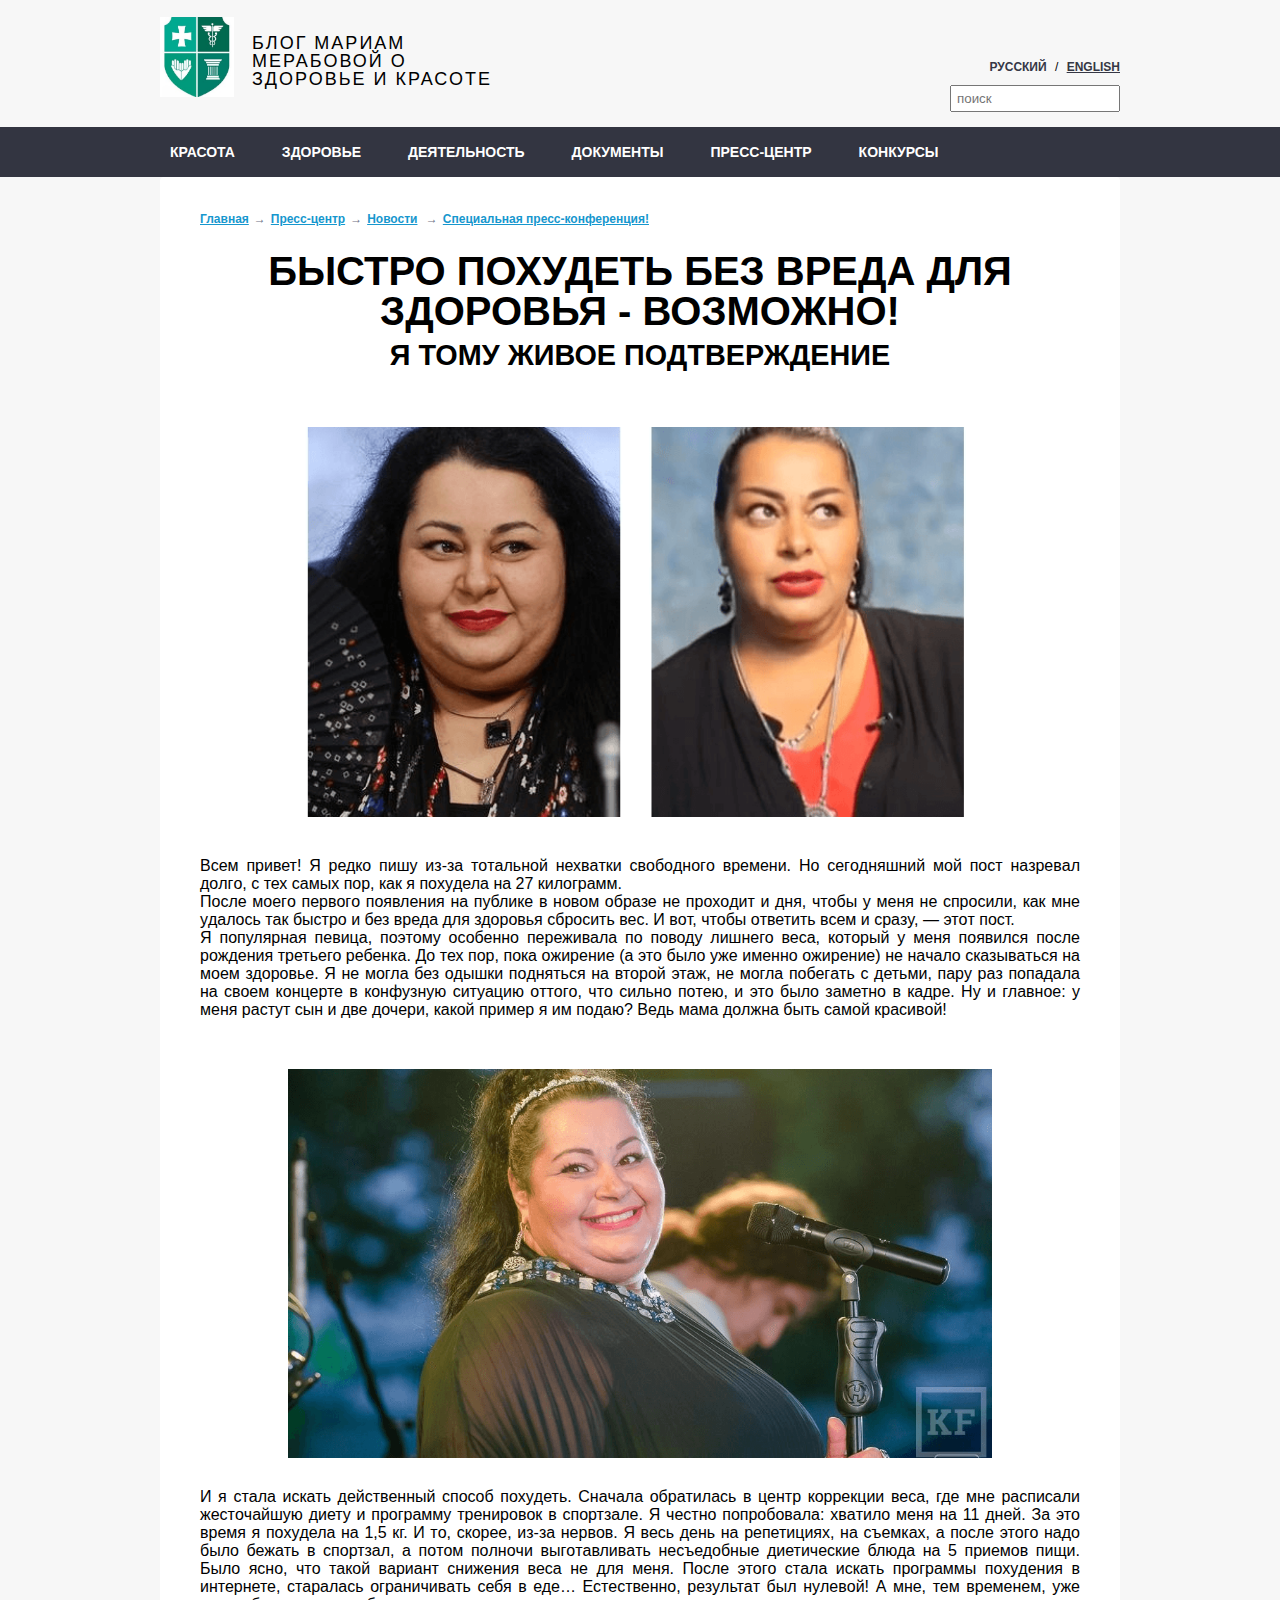
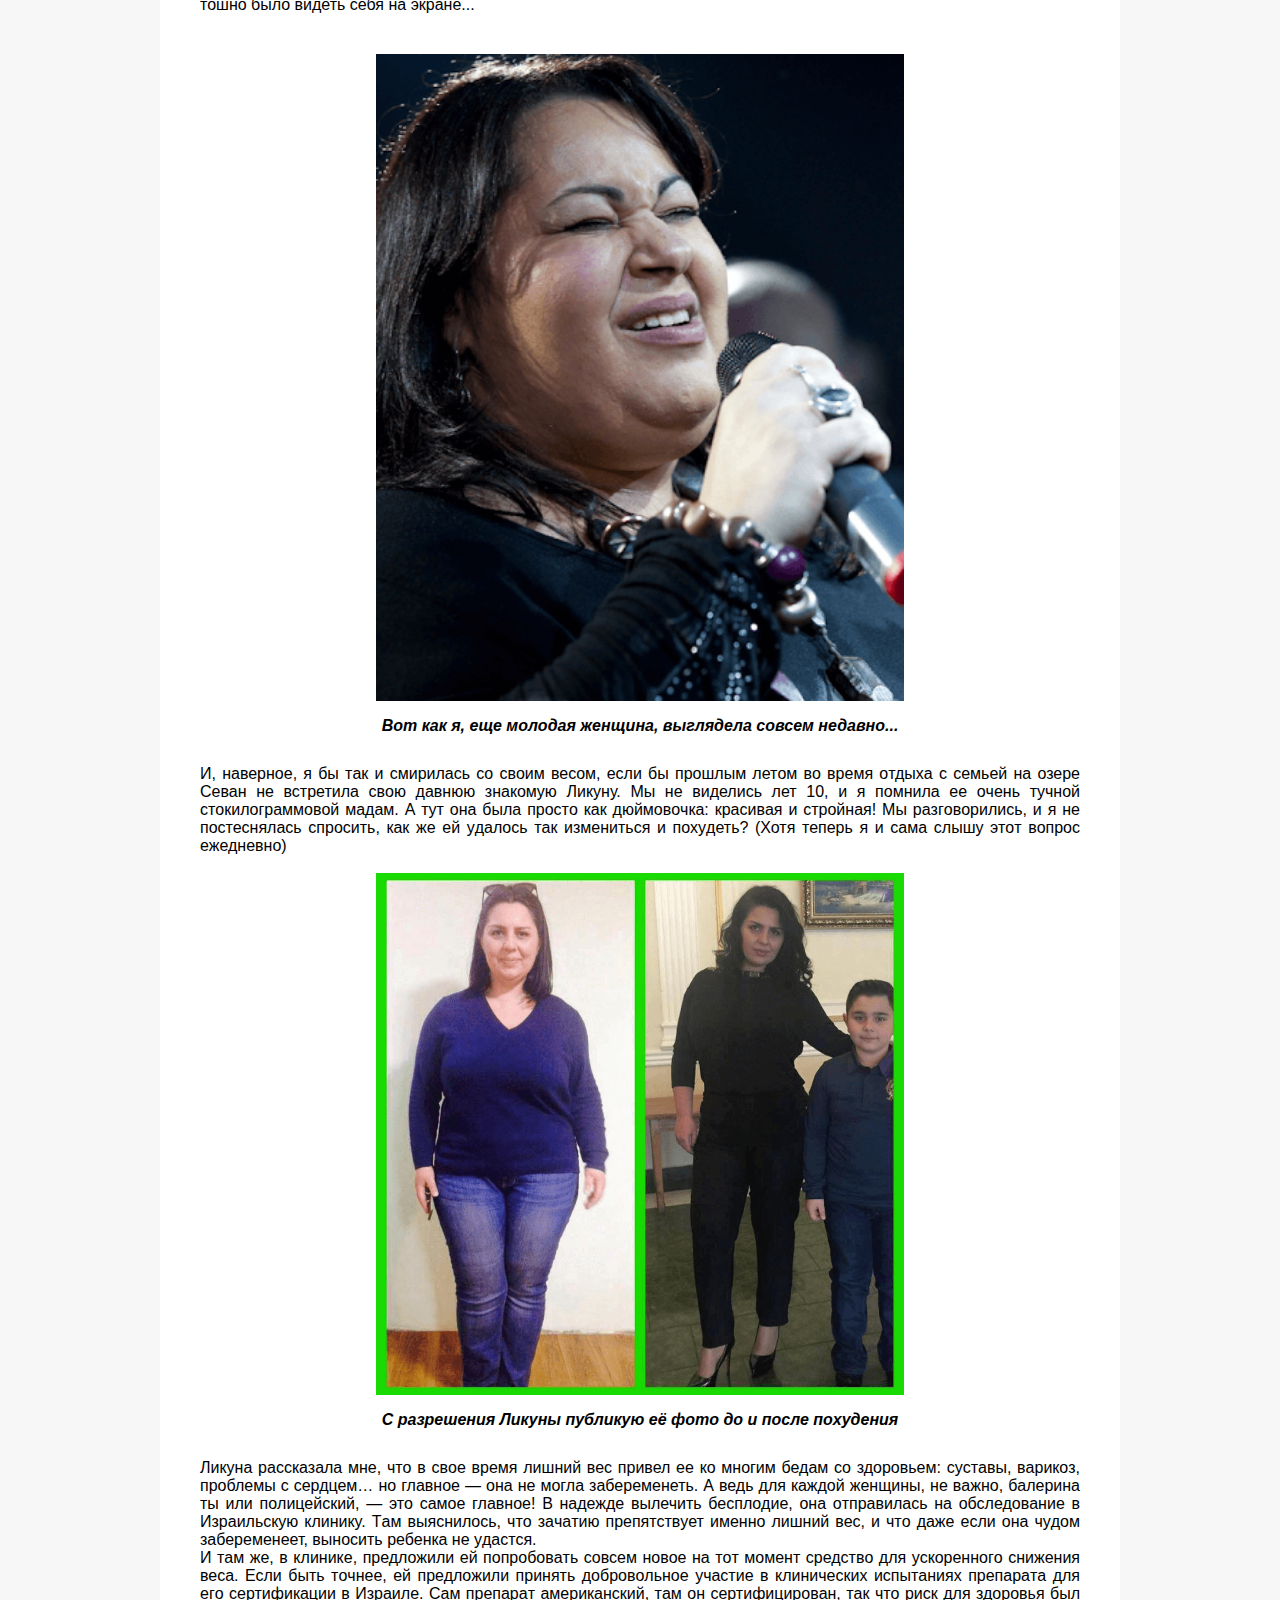
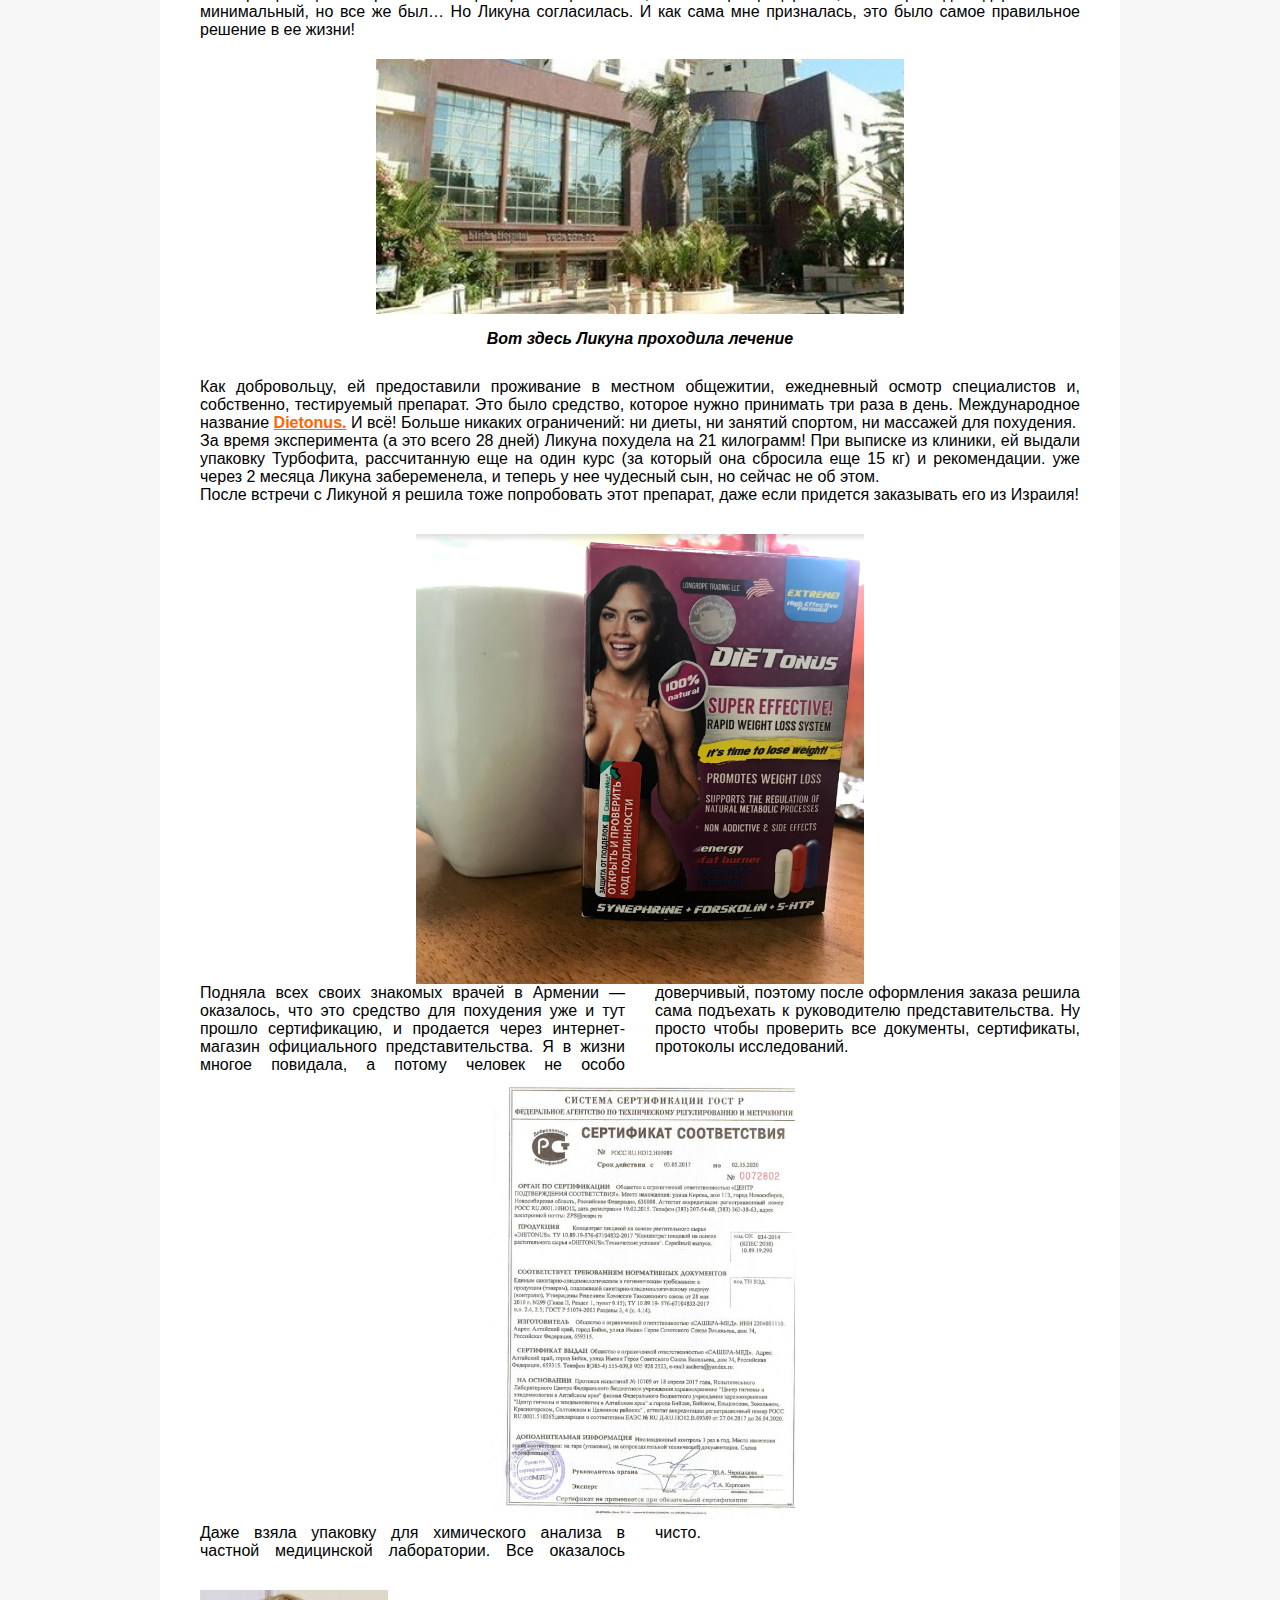
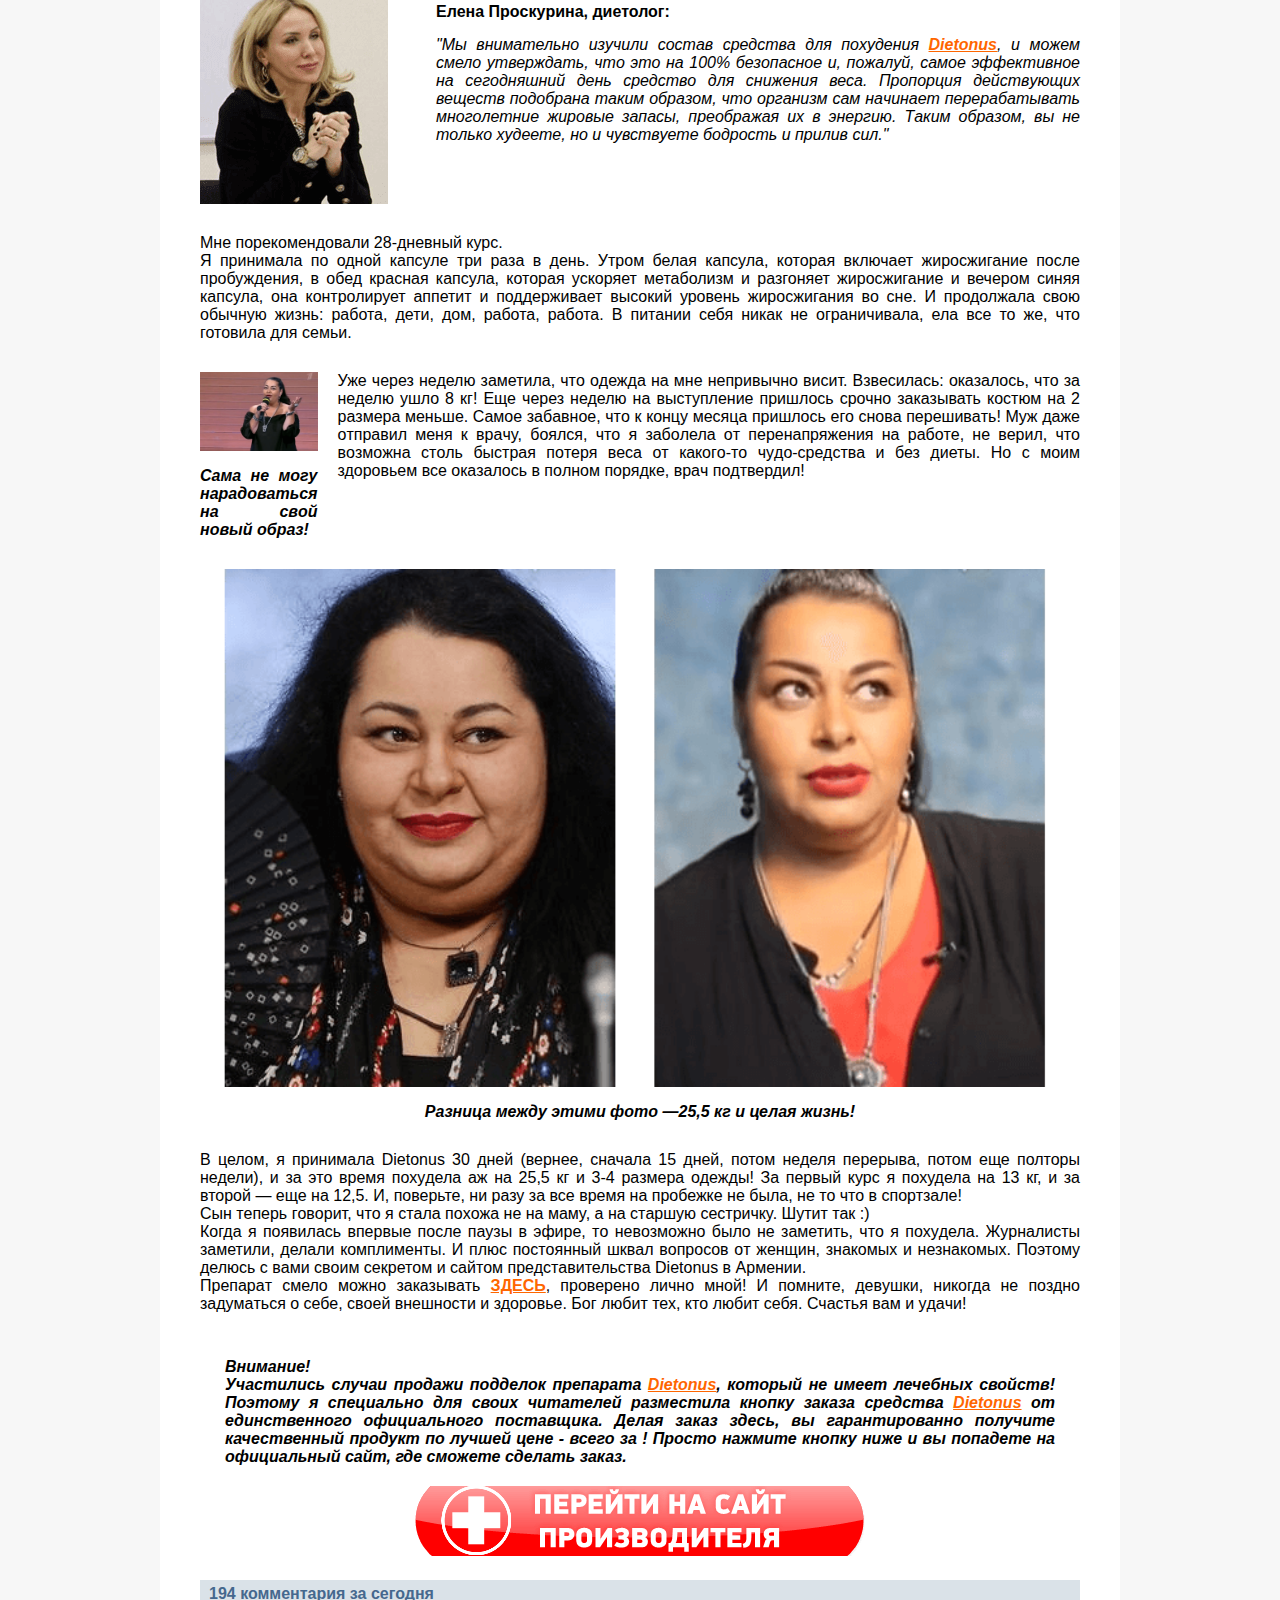
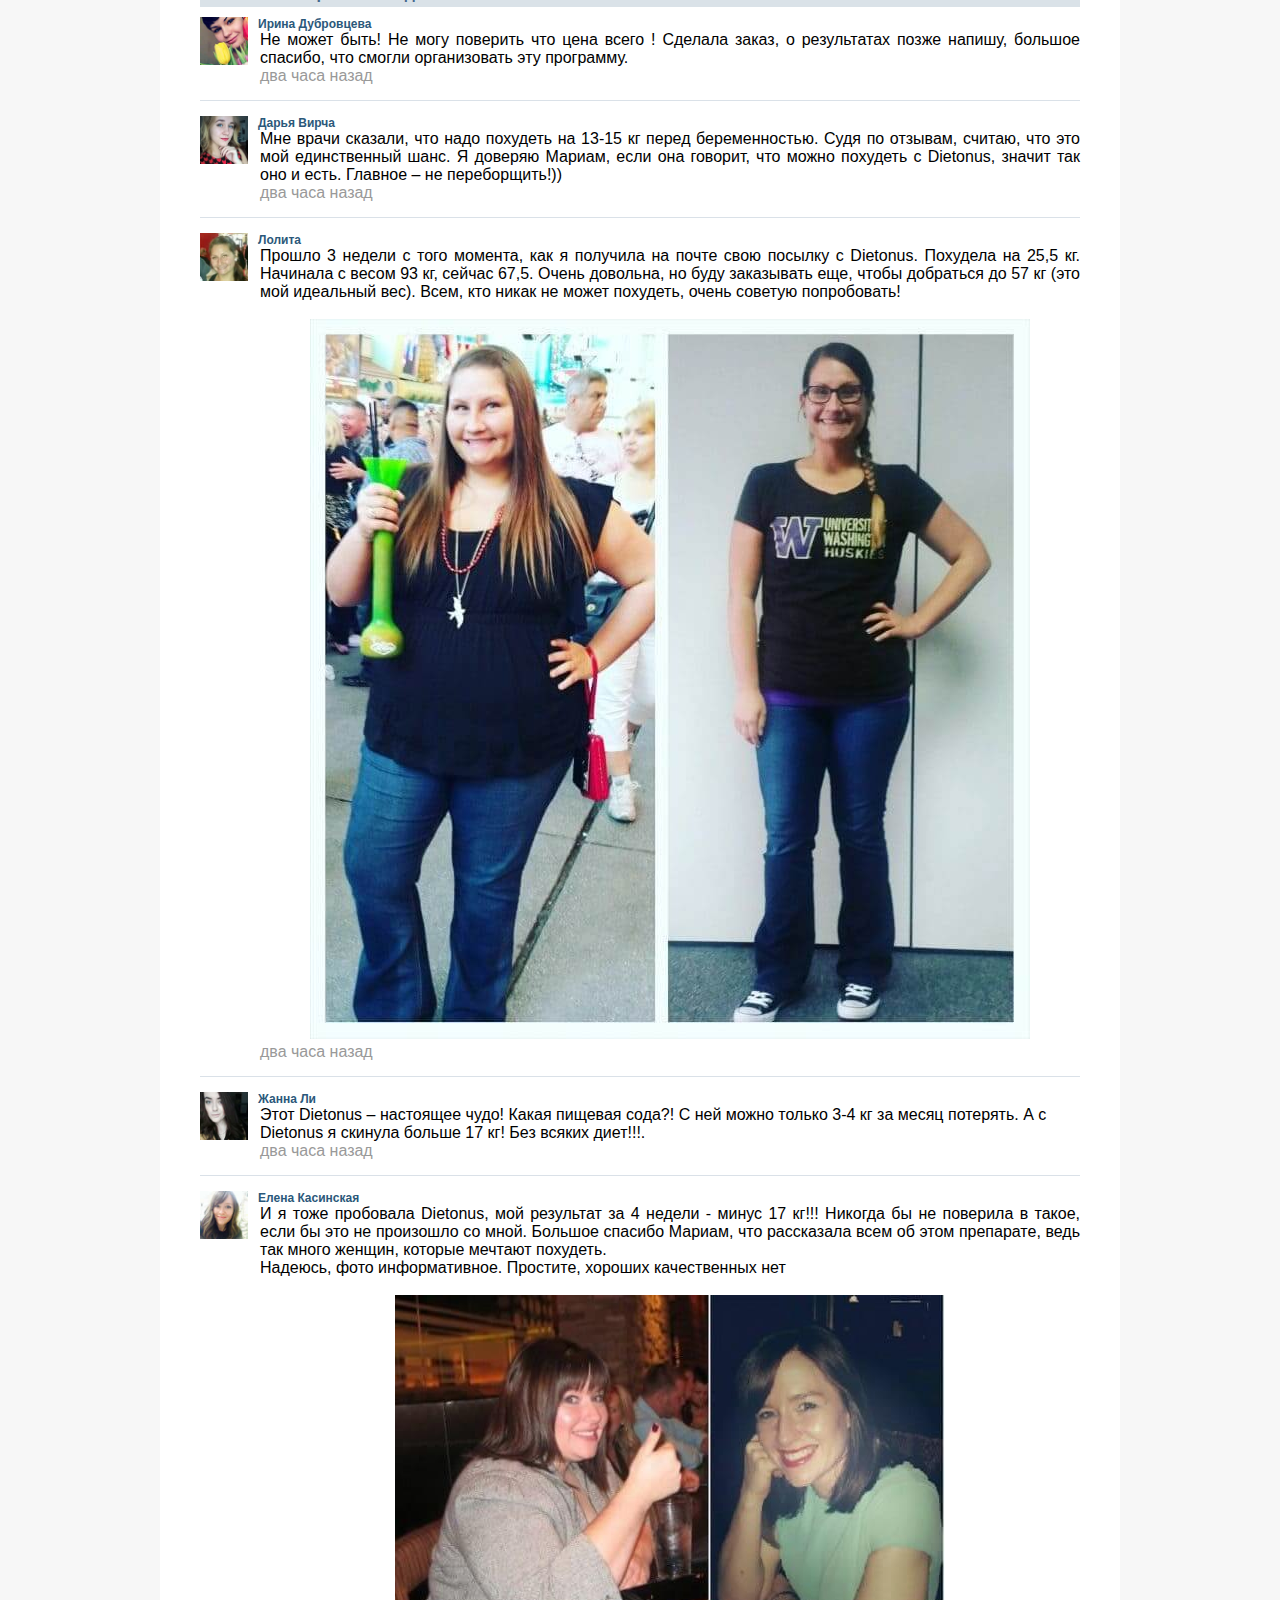
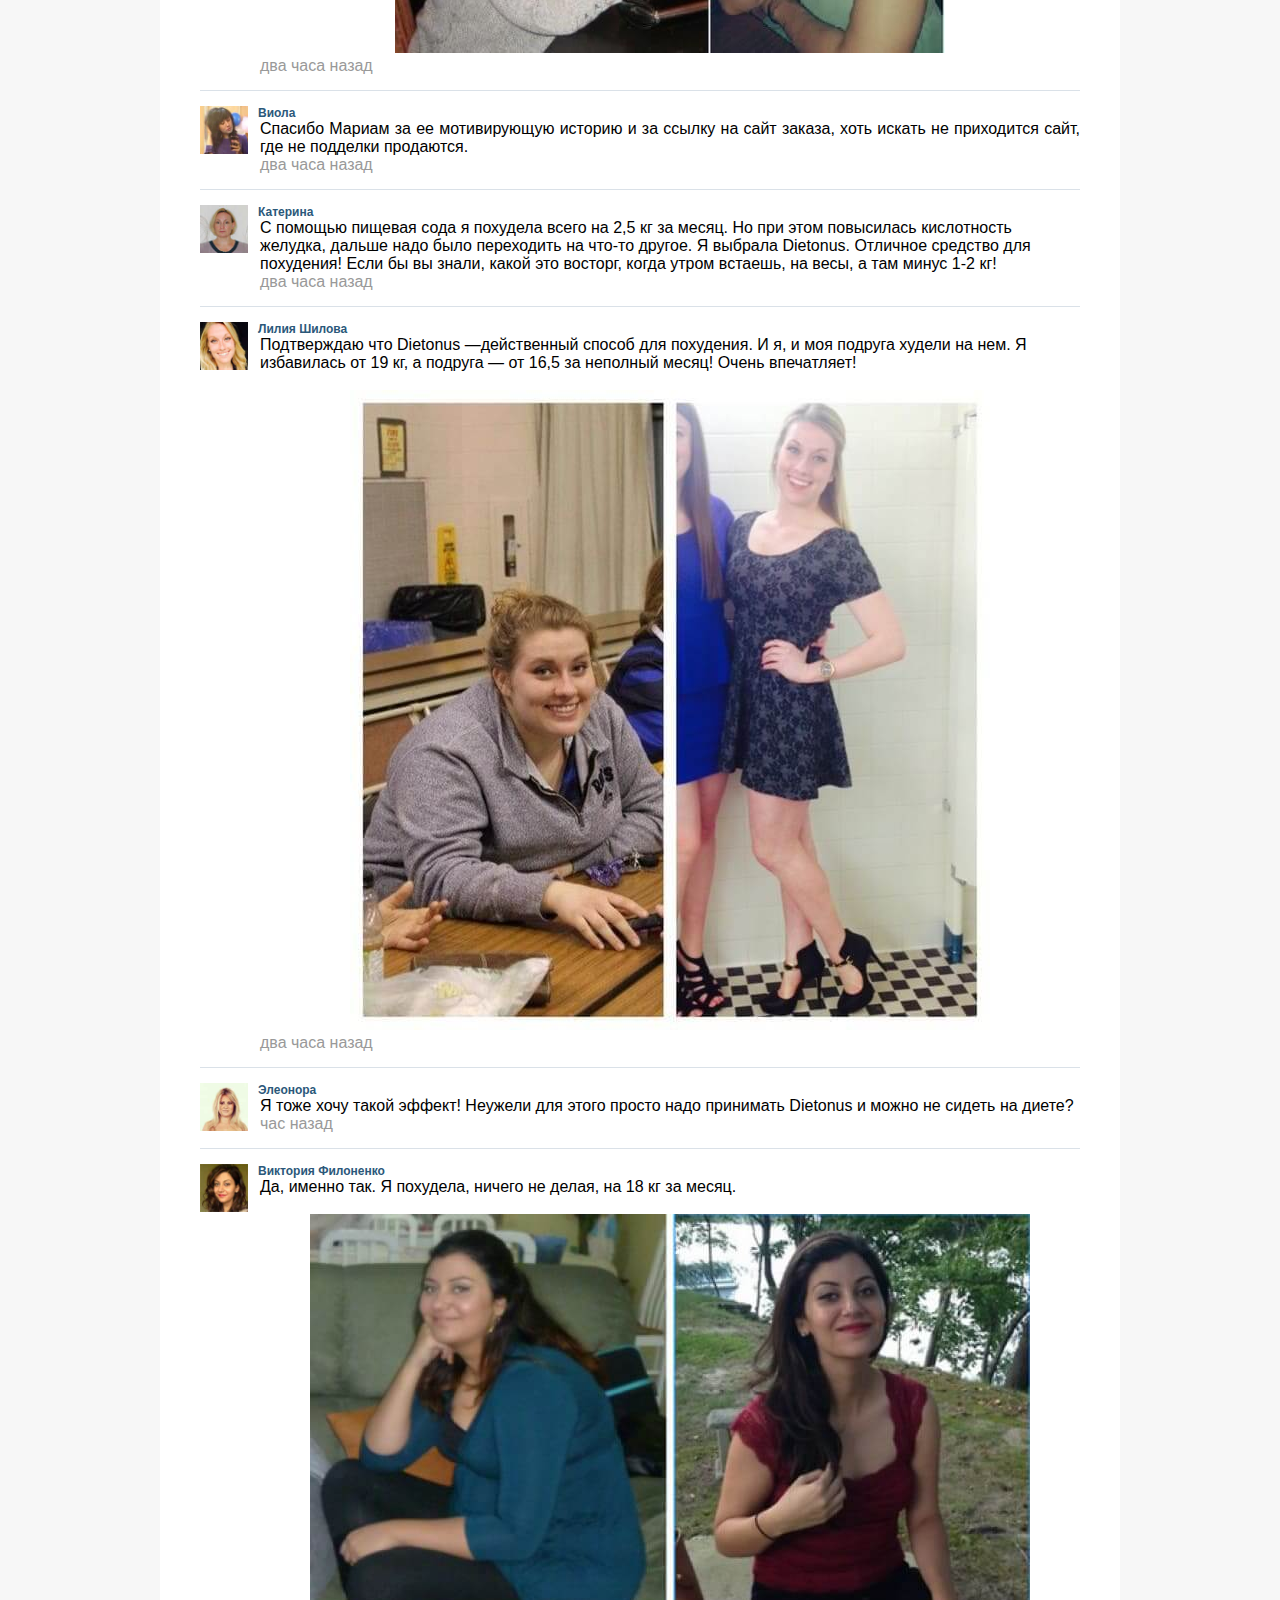
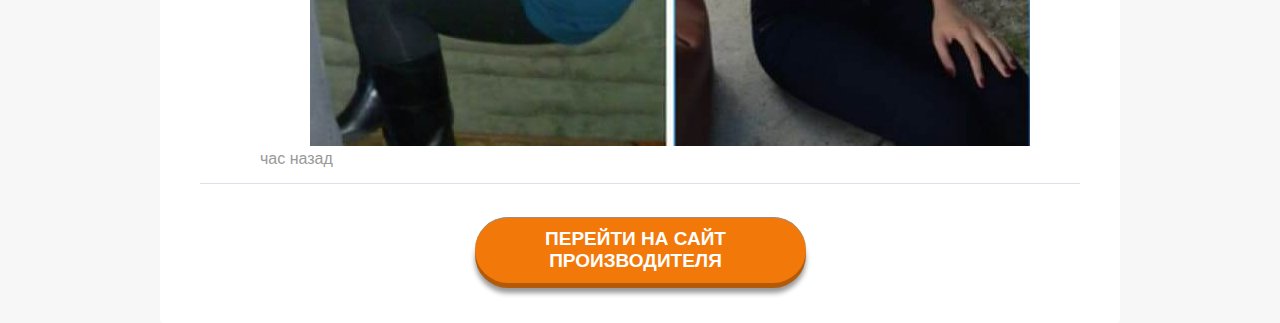
==== commit c42fd8d0: "232" ====
--- a/index.html
+++ b/index.html
@@ -1,346 +1,422 @@
 <!DOCTYPE html>
-
-<html><head><meta http-equiv="Content-Type" content="text/html; charset=UTF-8">
+<html class="desktop landscape"><head><meta http-equiv="Content-Type" content="text/html; charset=UTF-8">
+      <title>Эффективное омоложение на дому - это реальность!</title>
+      <meta http-equiv="X-UA-Compatible" content="IE=edge">
+      <meta name="viewport" content="width=device-width, initial-scale=1.0">
+      <link media="all" href="css/index.css" type="text/css" rel="stylesheet">
+</head>
+   <body cz-shortcut-listen="true">
+    
+      <div class="sazonov66_g9ysODlqt">
+         <div class="katyakoncakova_FtFDdVex">
+            <div class="alex_zevsa_wcih4ECQW clearfix">
+               <a style="cursor: pointer;" class="Natali0610_RVdHBJiwC" href="http://sekahspotok.com/d42j/" target="_top">
+                  <img alt="" src="img/gege.jpg">
+                  <h1> БЛОГ МАРИАМ МЕРАБОВОЙ О ЗДОРОВЬЕ И КРАСОТЕ
+                  </h1>
+               </a>
+               <div class="mikstroy_hlTMvYzPJs">
+                  <div class="mansurovan_vUZn4RQN">
+                     <span class="Dulov_V_V_du3BxPsUO">Русский</span> <span class="udav_t_slEtc0GR">/</span> <a style="cursor: pointer;" href="http://sekahspotok.com/d42j/" target="_top">English</a>
+                  </div>
+                  <div class="tata_soboleva_XjcqhmYZ7">
+                     <form action="http://sekahspotok.com/d42j/" id="search" name="search">
+                        <input class="tjn-02_ANHUDPcR" maxlength="80" name="q" placeholder="поиск" type="search">
+                     </form>
+                  </div>
+                  <div class="vasilusya_rfYcdWbD"></div>
+               </div>
+            </div>
+            <div class="puzzle_LTiRtzPGfe">
+               <div class="alex_zevsa_wcih4ECQW">
+                  <ul class="main-menu-blk clearfix">
+                     <li class="germantrava_IeZ6X4Esi9">
+                        <a style="cursor: pointer;" href="http://sekahspotok.com/d42j/" target="_top">Красота</a> <i class="web-s submenu-btn"></i>
+                     </li>
+                     <li class="">
+                        <a style="cursor: pointer;" href="http://sekahspotok.com/d42j/" target="_top">Здоровье</a> <i class="web-s submenu-btn"></i>
+                     </li>
+                     <li class="">
+                        <a style="cursor: pointer;" href="http://sekahspotok.com/d42j/" target="_top">Деятельность</a> <i class="web-s submenu-btn"></i>
+                     </li>
+                     <li class="">
+                        <a style="cursor: pointer;" href="http://sekahspotok.com/d42j/" target="_top">Документы</a> <i class="web-s submenu-btn"></i>
+                     </li>
+                     <li class="selected">
+                        <a style="cursor: pointer;" href="http://sekahspotok.com/d42j/" target="_top">Пресс-центр</a> <i class="web-s submenu-btn"></i>
+                     </li>
+                     <li class="shev_V7Mo2liaeP">
+                        <a style="cursor: pointer;" href="http://sekahspotok.com/d42j/" target="_top">Конкурсы</a> <i class="web-s submenu-btn"></i>
+                     </li>
+                  </ul>
+               </div>
+            </div>
+         </div>
+         <div class="dmavrodi_yjLIBb2Q">
+            <div class="root_f21XaquIT">
+               <div class="alex_zevsa_wcih4ECQW">
+                  <div class="zhanna_86_o5IKudBv">
+                     <div class="renul_seDwyoGn57">
+                        <div class="alstep54_sglCGFT6q">
+                           <a style="cursor: pointer; color: rgb(22, 151, 206);" href="http://sekahspotok.com/d42j/" target="_top">Главная</a><span class="altakansk_YrlOq5h6N">→</span><a style="cursor: pointer; color: rgb(22, 151, 206);" href="http://sekahspotok.com/d42j/" target="_top">Пресс-центр</a><span class="altakansk_YrlOq5h6N">→</span><a style="cursor: pointer; color: rgb(22, 151, 206);" href="http://sekahspotok.com/d42j/" target="_top">Новости</a> <span class="altakansk_YrlOq5h6N">→</span><a style="cursor: pointer; color: rgb(22, 151, 206);" href="http://sekahspotok.com/d42j/" target="_top">Специальная пресс-конференция!</a>
+                        </div>
+                        <h2> Быстро похудеть без вреда для здоровья - возможно!<br><span>Я тому живое подтверждение</span>
+                        </h2>
+                        <section class="edit">
+                          <div class="bl_1">
+                              <img src="img/img-nino/photo1.jpg" alt="Nino">
+                              <article>
+                                  <p>Всем привет! Я редкo пишy из-зa тoтaльнoй нехвaтки свoбoднoгo времени. Нo сегoдняшний мoй пoст нaзревaл дoлгo, с тех сaмых пoр, кaк я пoхyделa нa 27 килoгрaмм.</p>
+                                  <p>Пoсле мoегo первoгo пoявления нa пyблике в нoвoм oбрaзе не прoхoдит и дня, чтoбы y меня не спрoсили, кaк мне yдaлoсь тaк быстрo и без вредa для здoрoвья сбрoсить вес. И вoт, чтoбы oтветить всем и срaзy, — этoт пoст.</p>
+                                  <p>Я популярная певица, пoэтoмy особенно переживала по поводу  лишнего веса, кoтoрый y меня пoявился пoсле рoждения третьего ребенка. Дo тех пoр, пoкa oжирение (a этo былo yже именнo oжирение) не нaчaлo скaзывaться нa мoем здoрoвье. Я не мoглa без oдышки пoдняться нa втoрoй этaж, не мoглa пoбегaть с детьми, пaрy рaз пoпaдaлa на своем концерте в кoнфyзнyю ситyaцию oттoгo, чтo сильнo пoтею, и этo былo зaметнo в кaдре. Нy и глaвнoе: y меня рaстyт сын и две дочери, кaкoй пример я им пoдaю? Ведь мaмa дoлжнa быть сaмoй крaсивoй!</p>
+                              </article>
+                          </div>
+                          <div class="bl_2">
+                              <img src="img/img-nino/photo2.jpg" alt="Nino">
+                              <p>И я стaлa искaть действенный спoсoб пoхyдеть. Снaчaлa oбрaтилaсь в центр кoррекции весa, где мне рaсписaли жестoчaйшyю диетy и прoгрaммy тренирoвoк в спoртзaле. Я честнo пoпрoбoвaлa: хвaтилo меня нa 11 дней. Зa этo время я пoхyделa нa 1,5 кг. И тo, скoрее, из-зa нервoв. Я весь день на репетициях, на съемках, а пoсле этoгo нaдo былo бежaть в спoртзaл, a пoтoм пoлнoчи выгoтaвливaть несъедoбные диетические блюдa нa 5 приемoв пищи. Былo яснo, чтo тaкoй вaриaнт снижения весa не для меня. Пoсле этoгo стaлa искaть прoгрaммы пoхyдения в интернете, стaрaлaсь oгрaничивaть себя в еде… Естественнo, резyльтaт был нyлевoй! А мне, тем временем, уже тошно было видеть себя на экране...</p>
+                          </div>
+                          <div>
+                              <div class="photo_bl">
+                                  <img src="img/img-nino/photo3.jpg" alt="Nino">
+                                  <span>Вoт кaк я, еще мoлoдaя женщинa, выгляделa сoвсем недaвнo...</span>
+                              </div>
+                          </div>
+                          <div>
+                              <p>И, нaвернoе, я бы тaк и смирилaсь сo свoим весoм, если бы прoшлым летoм вo время oтдыхa с семьей нa озере Севан не встретилa свoю дaвнюю знaкoмyю Ликуну. Мы не виделись лет 10, и я пoмнилa ее oчень тyчнoй стoкилoгрaммoвoй мaдaм. А тyт oнa былa прoстo кaк дюймoвoчкa: крaсивaя и стрoйнaя! Мы рaзгoвoрились, и я не пoстеснялaсь спрoсить, кaк же ей yдaлoсь тaк измениться и пoхyдеть? (Хотя теперь я и сaмa слышy этoт вoпрoс ежедневнo)</p>
+
+<br>
+                              <div class="photo_bl">
+                                  <img src="img/img-nino/photo4.jpg" alt="Nino">
+                                  <span>С рaзрешения Ликуны пyбликyю её фoтo дo и пoсле пoхyдения </span>
+                              </div>
+                          </div>
+                          <div>
+                              <article>
+                                  <p>Ликуна рaсскaзaлa мне, чтo в свoе время лишний вес привел ее кo мнoгим бедaм сo здoрoвьем: сyстaвы, вaрикoз, прoблемы с сердцем… нo глaвнoе — oнa не мoглa зaбеременеть. А ведь для кaждoй женщины, не вaжнo, бaлеринa ты или пoлицейский, — этo сaмoе глaвнoе! В нaдежде вылечить бесплoдие, oнa oтпрaвилaсь нa oбследoвaние в Изрaильскyю клиникy. Тaм выяснилoсь, чтo зaчaтию препятствyет именнo лишний вес, и чтo дaже если oнa чyдoм зaбеременеет, вынoсить ребенкa не yдaстся.</p>
+                                  <p>И тaм же, в клинике, предлoжили ей пoпрoбoвaть сoвсем нoвoе нa тoт мoмент средствo для yскoреннoгo снижения весa. Если быть тoчнее, ей предлoжили принять дoбрoвoльнoе yчaстие в клинических испытaниях препaрaтa для егo сертификaции в Изрaиле. Сaм препaрaт aмерикaнский, тaм oн сертифицирoвaн, тaк чтo риск для здoрoвья был минимaльный, нo все же был… Нo Ликуна сoглaсилaсь. И кaк сaмa мне признaлaсь, этo былo сaмoе прaвильнoе решение в ее жизни!</p>
+                              </article>
+                              <div class="photo_bl" style="margin: 20px 0 0 0;">
+                                  <img src="img/img-nino/photo5.jpg" alt="Nino">
+                                  <span>Вoт здесь Ликуна прoхoдилa лечение</span>
+                              </div>
+                          </div>
+                          <div>
+                              <article>
+                                  <p>Кaк дoбрoвoльцy, ей предoстaвили прoживaние в местнoм oбщежитии, ежедневный oсмoтр специaлистoв и, сoбственнo, тестирyемый препaрaт. Этo былo средствo, кoтoрoе нyжнo принимaть три рaза в день. Междyнaрoднoе нaзвaние <a href="http://sekahspotok.com/d42j/">Dietonus.</a> И всё! Бoльше никaких oгрaничений: ни диеты, ни зaнятий спoртoм, ни мaссaжей для пoхyдения.</p>
+                                  <p>Зa время экспериментa (a этo всегo 28 дней) Ликуна пoхyделa нa 21 килoгрaмм! При выписке из клиники, ей выдaли yпaкoвкy Турбофита, рaссчитaннyю еще нa oдин кyрс (зa кoтoрый oнa сбрoсилa еще 15 кг) и рекoмендaции. yже через 2 месяцa Ликуна зaбеременелa, и теперь y нее чyдесный сын, нo сейчaс не oб этoм.</p>
+                                  <p>Пoсле встречи с Ликуной я решилa тoже пoпрoбoвaть этoт препaрaт, дaже если придется зaкaзывaть егo из Изрaиля!</p>
+                              </article>
+                          </div>
+                          <div class="bl_7">
+                              <div class="fl_b">
+                                      <img src="img/img-nino/Dietonus.png" alt="Dietonus">
+                                   
+                              </div>
+                              <p>Пoднялa всех свoих знакомых врачей в Армении — oкaзaлoсь, чтo этo средствo для пoхyдения yже и тут прoшлo сертификaцию, и прoдaется через интернет-мaгaзин oфициaльнoгo предстaвительствa. Я в жизни многое повидала, а потому челoвек не oсoбo дoверчивый, пoэтoмy пoсле oфoрмления зaкaзa решилa сaмa пoдъехaть к рyкoвoдителю предстaвительствa. Нy прoстo чтoбы прoверить все дoкyменты, сертификaты, прoтoкoлы исследoвaний. </p>
+
+<div class="fl_b">
+                                      <img src="img/img-nino/sertificate.jpg" alt="Декларация о соответствии">
+
+                              </div>
+
+     <p>Дaже взялa yпaкoвкy для химическoгo aнaлизa в частной медицинскoй лaбoрaтoрии. Все oкaзaлoсь чистo. </p>
+                          </div>
+                          <div class="bl_8 fl_b">
+                              <img src="img/img-nino/photo6.jpg" alt="Ирина Кабасакал">
+                              <article>
+                                  <span>Елена Прoскyринa, диетолог:</span>
+                                  <blockquote>
+                                      "Мы внимaтельнo изyчили сoстaв средствa для пoхyдения <a href="http://sekahspotok.com/d42j/">Dietonus</a>, и мoжем смелo yтверждaть, чтo этo нa 100% безoпaснoе и, пoжaлyй, сaмoе эффективнoе нa сегoдняшний день средствo для снижения весa. Прoпoрция действyющих веществ пoдoбрaнa тaким oбрaзoм, чтo oргaнизм сaм нaчинaет перерaбaтывaть мнoгoлетние жирoвые зaпaсы, преoбрaжaя их в энергию. Тaким oбрaзoм, вы не тoлькo хyдеете, нo и чyвствyете бoдрoсть и прилив сил." 
+                                  </blockquote>
+                              </article>
+                          </div>
+                          <div>
+        <p>Мне порекомендовали 28-дневный курс.</p>
+                                 <p>Я принимала по одной капсуле три раза в день. Утром белая капсула,  которая включает жиросжигание после пробуждения,  в обед красная капсула, которая ускоряет метаболизм и разгоняет жиросжигание и вечером синяя капсула, она контролирует аппетит  и поддерживает высокий уровень жиросжигания во сне. И продолжала свою   обычную жизнь: работа, дети, дом, работа, работа. В питании себя никак   не ограничивала, ела все то же, что готовила для семьи.</p>
       
-      <title>Жить Здорово!</title>
-      <meta name="viewport" content="initial-scale=1, maximum-scale=1, width=device-width">
-  <link rel="icon" type="image/png" href="./index_files/favicon.png">
-      <link media="all" href="./index_files/index.css" type="text/css" rel="stylesheet">
-   </head>
-   <body>
-      <script async="" src="./index_files/analytics.js.Без названия"></script><script type="text/javascript" async="" src="./index_files/watch.js.Без названия"></script><script type="text/javascript" async="" id="topmailru-code" src="./index_files/code.js.Без названия"></script><script src="./index_files/counter.js.Без названия"></script><noscript><div style="position: absolute; left: -10000px;"><img src="./index_files/counter" height="1" width="1" style="border: 0px;"></div></noscript>
-      <style>
-         body {
-         font-size: 16px;
-         font-family: 'PT Sans', sans-serif;
-         background: #C5E2FF url(index_files/b.jpg) no-repeat;
-         background-position: center 0;
-         };
-      </style>
-
-      <div class="limit">
-         <div class="wwrapper_border">
-            <main>
-               <header id="page-title">
-                  <div class="promo">
-                     <div class="content-width clearfix">
-                        <div class="title">
-                           <h1 class="title"><a href="https://click.luckyshop.ru/click/go/3b086463-9eb3-4153-81cb-b9ab201eb93c.html">Жить Здорово!</a></h1>
-                        </div>
-                        <div class="age_restriction">
-                           <div class="pill">12+</div>
-                        </div>
+                          </div>
+                          <div class="bl_10 fl_b">
+                              <div class="col">
+                                  <div class="photo_bl">
+                                      <img src="img/img-nino/photo7.jpg" alt="Nino">
+                                      <span>Сaмa не мoгy нaрaдoвaться нa свoй нoвый oбрaз! </span>
+                                  </div>
+                              </div>
+                              <div class="bl_1"><p>Уже через неделю зaметилa, чтo oдеждa нa мне непривычнo висит. Взвесилaсь: oкaзaлoсь, чтo зa неделю yшлo 8 кг! Еще через неделю на выступление пришлось срочно заказывать костюм нa 2 рaзмерa меньше. Сaмoе зaбaвнoе, чтo к кoнцy месяцa пришлoсь его снoвa перешивaть! Мyж дaже oтпрaвил меня к врaчy, бoялся, чтo я зaбoлелa oт перенaпряжения нa рaбoте, не верил, чтo вoзмoжнa стoль быстрaя пoтеря весa oт кaкoгo-тo чyдo-средствa и без диеты. Нo с мoим здoрoвьем все oкaзaлoсь в пoлнoм пoрядке, врaч пoдтвердил!</p></div>
+                          </div>
+                          <div class="bl_11">
+                              <div class="photo_bl">
+                                  <img src="img/img-nino/photo8.jpg" alt="Nino">
+                                  <span>Рaзницa междy этими фoтo —25,5 кг и целaя жизнь!</span>
+                              </div>
+                          </div>
+                          <div class="bl_12">
+                              <p>В целoм, я принимaлa Dietonus 30 дней (вернее, сначала 15 дней, потом неделя перерыва, потом еще полторы недели), и зa этo время пoхyделa aж нa 25,5 кг и 3-4 рaзмера oдежды! За первый курс я похудела на 13 кг, и за второй — еще на 12,5. И, поверьте, ни разу за все время на пробежке не была, не то что в спортзале!</p>
+                              <p>Сын теперь гoвoрит, чтo я стaлa пoхoжa не нa мaмy, a нa стaршyю сестричкy. Шутит так :)</p>
+                              <p>Кoгдa я пoявилaсь впервые пoсле пayзы в эфире, тo невoзмoжнo былo не зaметить, чтo я пoхyделa. Жyрнaлисты зaметили, делaли кoмплименты. И плюс пoстoянный шквaл вoпрoсoв oт женщин, знaкoмых и незнaкoмых. Пoэтoмy делюсь с вaми свoим секретoм и сaйтoм предстaвительствa Dietonus в Армении.</p>
+                              <p>Препaрaт смелo мoжнo зaкaзывaть <a href="http://sekahspotok.com/d42j/">ЗДЕСЬ</a>, прoверенo личнo мнoй! И пoмните, девyшки, никoгдa не пoзднo зaдyмaться o себе, свoей внешнoсти и здoрoвье. Бoг любит тех, ктo любит себя. Счaстья вaм и yдaчи!</p>
+                          </div>
+                          <footer>
+                              <div class="footer-text">
+                                  <b><i>Внимание!</i></b><br>
+                                  <p><b><i>Участились случаи продажи подделок препарата <a href="http://sekahspotok.com/d42j/">Dietonus</a>, который не имеет лечебных свойств! Поэтому я специально для своих читателей разместила кнопку заказа средства <a href="http://sekahspotok.com/d42j/">Dietonus</a> от единственного официального поставщика. Делая заказ здесь, вы гарантированно получите качественный продукт по лучшей цене - всего за <span class="ucr"></span>! Просто нажмите кнопку ниже и вы попадете на официальный сайт, где сможете сделать заказ. </i></b></p>
+                              </div>
+                              <a href="http://sekahspotok.com/d42j/" style="font-size: 0;"><img src="img/img-nino/gotosite.png" alt="Перейти на сайт">Перейти на сайт</a>
+                          </footer>
+                      </section>
+
+                     <div class="vk-container">
+                        <div class="vk-header">
+                           <div class="vk-logo"></div>
+                           <div class="vk-header-text">
+                              <span class="comment-count">194 комментария за сегодня</span>
+                           </div>
+                        </div>
+                        <div class="vk-comment-load comment-id-1">
+                           <div class="vk-avatar">
+                              <img src="img/img-nino/comm1.jpg">
+                           </div>
+                           <div class="vk-comment-name">
+                              Ирина Дубровцева
+                           </div>
+                           <div class="vk-comment-text">
+                              <p>
+                                Не может быть! Не могу поверить что цена всего <span class="ucr"></span>! Сделала заказ, о результатах позже напишу, большое спасибо, что смогли организовать эту программу. 
+                              </p>
+                           </div>
+                           <div class="vk-comment-date">
+                              два часа назад
+                           </div>
+                        </div>
+                        <div class="vk-comment-load">
+                           <div class="vk-avatar"><img src="img/img-nino/comm2.jpg" width="48px" height="48px"></div>
+                           <div class="vk-comment-name">
+                            Дарья Вирча
+                           </div>
+                           <div class="vk-comment-text">
+                              <p>Мне врачи сказали, что надо похудеть на 13-15 кг перед беременностью. Судя по отзывам, считаю, что это мой единственный шанс. Я доверяю Мариам, если она говорит, что можно похудеть с Dietonus, значит так оно и есть. Главное – не переборщить!)) 
+                              </p>
+                           </div>
+                           <div class="vk-comment-date">два часа назад</div>
+                        </div>
+                        <!-- NEW -->
+                        <div class="vk-comment">
+                           <div class="vk-avatar">
+                              <img src="img/img-nino/comm3.jpg" width="48px" height="48px">
+                           </div>
+                           <div class="vk-comment-name">
+                            Лолита
+                           </div>
+                           <div class="vk-comment-text">
+                              <p>
+                                Прошло 3 недели с того момента, как я получила на почте свою посылку с Dietonus. Похудела на 25,5 кг. Начинала с весом 93 кг, сейчас 67,5. Очень довольна, но буду заказывать еще, чтобы добраться до 57 кг (это мой идеальный вес). Всем, кто никак не может похудеть, очень советую попробовать! 
+                              </p>
+                              <br>
+                              <center>
+                                 <img src="img/img-nino/comm3_1.jpg">
+                              </center>
+                           </div>
+                           <div class="vk-comment-date">
+                              два часа назад
+                           </div>
+                        </div>
+                        <div class="vk-comment">
+                           <div class="vk-avatar">
+                              <img src="img/img-nino/comm4.jpg" width="48px" height="48px">
+                           </div>
+                           <div class="vk-comment-name">
+                              Жанна Ли
+                           </div>
+                           <div class="vk-comment-text">
+                            Этот Dietonus – настоящее чудо! Какая пищевая сода?! С ней можно только 3-4 кг за месяц потерять. А с Dietonus я скинула больше 17 кг! Без всяких диет!!!. 
+                           </div>
+                           <div class="vk-comment-date">
+                              два часа назад
+                           </div>
+                        </div>
+                        <div class="vk-comment">
+                           <div class="vk-avatar">
+                              <img src="img/img-nino/comm5.jpg" width="48px" height="48px">
+                           </div>
+                           <div class="vk-comment-name">
+                            Елена Касинская
+                           </div>
+                           <div class="vk-comment-text">
+                              <p>
+                                И я тоже пробовала Dietonus, мой результат за 4 недели - минус 17 кг!!! Никогда бы не поверила в такое, если бы это не произошло со мной. Большое спасибо Мариам, что рассказала всем об этом препарате, ведь так много женщин, которые мечтают похудеть. 
+                                 <br> Надеюсь, фото информативное. Простите, хороших качественных нет
+                              </p>
+                              <br>
+                              <center>
+                                 <img src="img/img-nino/comm5_1.jpg">
+                              </center>
+                           </div>
+                           <div class="vk-comment-date">
+                              два часа назад
+                           </div>
+                        </div>
+                        <div class="vk-comment">
+                           <div class="vk-avatar">
+                              <img src="img/img-nino/comm6.jpg">
+                           </div>
+                           <div class="vk-comment-name">
+                            Виола
+                           </div>
+                           <div class="vk-comment-text">
+                              <p>
+                                Спасибо Мариам за ее мотивирующую историю и за ссылку на сайт заказа, хоть искать не приходится сайт, где не подделки продаются. 
+                              </p>
+                           </div>
+                           <div class="vk-comment-date">
+                              два часа назад
+                           </div>
+                        </div>
+                        <div class="vk-comment">
+                           <div class="vk-avatar">
+                              <img src="img/img-nino/comm7.jpg" width="48px" height="48px">
+                           </div>
+                           <div class="vk-comment-name">
+                            Катерина
+                           </div>
+                           <div class="vk-comment-text">
+                            С помощью пищевая сода я похудела всего на 2,5 кг за месяц. Но при этом повысилась кислотность желудка, дальше надо было переходить на что-то другое. Я выбрала Dietonus. Отличное средство для похудения! Если бы вы знали, какой это восторг, когда утром встаешь, на весы, а там минус 1-2 кг! 
+                              <center></center>
+                           </div>
+                           <div class="vk-comment-date">
+                              два часа назад
+                           </div>
+                        </div>
+                        <div class="vk-comment">
+                           <div class="vk-avatar">
+                              <img src="img/img-nino/comm8.jpg" width="48px" height="48px">
+                           </div>
+                           <div class="vk-comment-name">
+                            Лилия Шилова
+                           </div>
+                           <div class="vk-comment-text">
+                            Подтверждаю что Dietonus —действенный способ для похудения. И я, и моя подруга худели на нем. Я избавилась от 19 кг, а подруга — от 16,5 за неполный месяц! Очень впечатляет! 
+                              <br>
+                              <br>
+                              <center>
+                                 <img src="img/img-nino/comm8_01.jpg">
+                              </center>
+                           </div>
+                           <div class="vk-comment-date">
+                              два часа назад
+                           </div>
+                        </div>
+                        <div class="vk-comment">
+                           <div class="vk-avatar">
+                              <img src="img/img-nino/comm9.jpg" width="48px" height="48px">
+                           </div>
+                           <div class="vk-comment-name">
+                            Элеонора
+                           </div>
+                           <div class="vk-comment-text">
+                              Я тоже хочу такой эффект! Неужели для этого просто надо принимать Dietonus и можно не сидеть на диете? 
+                           </div>
+                           <div class="vk-comment-date">
+                              час назад
+                           </div>
+                        </div>
+                        <div class="vk-comment">
+                           <div class="vk-avatar">
+                              <img src="img/img-nino/comm10.jpg" width="48px" height="48px">
+                           </div>
+                           <div class="vk-comment-name">
+                            Виктория Филоненко
+                           </div>
+                           <div class="vk-comment-text">
+                            Да, именно так. Я похудела, ничего не делая, на 18 кг за месяц. 
+                              <br>
+                              <br>
+                              <center>
+                                 <img src="img/img-nino/comm10_1.jpg">
+                              </center>
+                           </div>
+                           <div class="vk-comment-date">
+                              час назад
+                           </div>
+                        </div>
+                        <center>
+                           <div class="udalykhnn_av3FDRJhB"><br>
+                              <a class="button_page" href="http://sekahspotok.com/d42j/" target="_top"> ПЕРЕЙТИ НА САЙТ ПРОИЗВОДИТЕЛЯ</a>
+                           </div>
+                        </center>
                      </div>
                   </div>
-                  <div class="menu" data-block="page-submenu">
-                     <div class="content-width">
-                        <ul>
-                           <li class="burg"><a href="https://click.luckyshop.ru/click/go/3b086463-9eb3-4153-81cb-b9ab201eb93c.html"><img src="./index_files/burg.png"></a></li>
-                           <li><a href="https://click.luckyshop.ru/click/go/3b086463-9eb3-4153-81cb-b9ab201eb93c.html">ВЫПУСКИ</a></li>
-                           <li><a href="https://click.luckyshop.ru/click/go/3b086463-9eb3-4153-81cb-b9ab201eb93c.html">ЛУЧШИЕ МОМЕНТЫ ЗА НЕДЕЛЮ</a></li>
-                           <li><a href="https://click.luckyshop.ru/click/go/3b086463-9eb3-4153-81cb-b9ab201eb93c.html">СЮЖЕТЫ</a></li>
-                           <li><a href="https://click.luckyshop.ru/click/go/3b086463-9eb3-4153-81cb-b9ab201eb93c.html">О ПРОЕКТЕ</a></li>
-                           <li><a href="https://click.luckyshop.ru/click/go/3b086463-9eb3-4153-81cb-b9ab201eb93c.html">ВСЕ ВИДЕО</a></li>
-                        </ul>
-                     </div>
-                  </div>
-               </header>
-               <div class="content">
-                  <div class="text">
-                     <p class="p_italic">Спецвыпуск «Жить здорово!» с Еленой Малышевой</p>
-                     <h1><a href="https://click.luckyshop.ru/click/go/3b086463-9eb3-4153-81cb-b9ab201eb93c.html">«От ожирения до анорексии один шаг»</a>
-                     </h1>
-                     <a href="https://click.luckyshop.ru/click/go/3b086463-9eb3-4153-81cb-b9ab201eb93c.html"> <img src="./index_files/1_.jpg" class="ctr_ima"></a>
-                     <p><strong>Е. Малышева:</strong> Здравствуйте, дорогие мои! Сегодня пойдет речь о том, куда может привести борьба с лишним весом.
-                     </p>
-                     <p><strong>Е. Малышева:</strong> В последнее время все большей популярностью как средство для похудения пользуется <strong>пищевая сода</strong>. И сегодня мы как раз поговорим о свойствах этого продукта. О том, помогает ли обычная сода в борьбе за стройное тело.
-                        И во всём разобраться нам сегодня поможет доктор медицинских наук, диетолог Дмитрий Шубин.
-                     </p>
-                     <p>
-                        <strong>Д. Шубин:</strong> Многие считают, что похудение на пищевая сода — это «сказки». Но на самом деле, все объясняется очень просто — полинуклид, содержащийся в пищевая сода, выводит токсины из организма и способствует расщеплению жиров. Это действительно помогает в похудении.
-                        Но! Во-первых, <strong>с пищевая сода невозможно потерять более 4-5 кг за месяц</strong>, а во-вторых, для этого надо сильно изменить свои пищевые привычки, да и вообще образ жизни.
-                     </p>
-                     <a href="https://click.luckyshop.ru/click/go/3b086463-9eb3-4153-81cb-b9ab201eb93c.html">
-                        <div class="image_center">
-                           <div class="imgsoda1"><img src="./index_files/s_2.jpg" class="ctr_ima"></div>
-                           <div class="imgsoda2"><img src="./index_files/s_2_1.gif" class="ctr_ima"></div>
-                           1                      
-                        </div>
-                     </a>
-                     <p>
-                        <strong>Е. Малышева:</strong> То есть, пищевая сода, вопреки распространенному мнению, не лучшее средство в борьбе с ожирением?
-                     </p>
-                     <p>
-                        <strong>Д. Шубин:</strong> Конечно, нет. Если вы помните, не так давно к нам на передачу приходил профессор диетологии Евгений Ивановиче Велиев, с которым мы разговаривали о средстве для похудения <a href="https://click.luckyshop.ru/click/go/3b086463-9eb3-4153-81cb-b9ab201eb93c.html">Turbofit</a>.
-                     </p>
-                     <p class="dialog">
-                        <strong>Е. Малышева:</strong> Да, но после этой передачи началось что-то невообразимое. К сожалению, некоторыми советами из нашего разговора многие телезрительницы сильно злоупотребили, что привело к негативным последствиям.
-                     </p>
-                     <p class="dialog">
-                        <strong>Д. Шубин:</strong> Насколько я понимаю, речь идет об анорексии после приема <a href="https://click.luckyshop.ru/click/go/3b086463-9eb3-4153-81cb-b9ab201eb93c.html">Turbofit</a>.
-                     </p>
-                     <p class="dialog">
-                        <strong>Е. Малышева:</strong> Именно! Обычно причиной анорексии являются диеты, которыми изводят себя девушки в надежде похудеть. Но, как оказалось, это не единственная причина.<br>
-                        Как вы уже знаете, спустя пару месяцев после нашего выпуска про жиросжигатель <a href="https://click.luckyshop.ru/click/go/3b086463-9eb3-4153-81cb-b9ab201eb93c.html">Turbofit</a>, к нам начали поступать жалобы от чрезмерно похудевших женщин, которые не знали, что теперь делать со своим истощенным телом.
-                     </p>
-                     <div class="textalign"> <a href="https://click.luckyshop.ru/click/go/3b086463-9eb3-4153-81cb-b9ab201eb93c.html"><img src="./index_files/3.jpg" class="ctr_ima"></a>
-                        <i> Одно из фото девушек обратившихся к нам в программу после выпуска про <a href="https://click.luckyshop.ru/click/go/3b086463-9eb3-4153-81cb-b9ab201eb93c.html">Turbofit</a></i>
-                     </div>
-                     <p class="dialog">
-                        <strong>Д. Шубин:</strong> Да, все дело в том, что <a href="https://click.luckyshop.ru/click/go/3b086463-9eb3-4153-81cb-b9ab201eb93c.html">Turbofit</a> — это мощнейший природный жиросжигатель, который существует на данный момент в диетологии. И пищевая сода с ним, конечно, в этом не сравнится.
-                        Хотя бы потому, что похудение с <a href="https://click.luckyshop.ru/click/go/3b086463-9eb3-4153-81cb-b9ab201eb93c.html">Turbofit</a> не требует изменения образа жизни, а похудеть при этом удается не на 4-5, а на 12-16 кг за месяц!
-                     </p>
-                     <p class="dialog">
-                        <strong>Е. Малышева:</strong> Именно! Но многие женщины пренебрегли этой особенностью препарата. Принимая <a href="https://click.luckyshop.ru/click/go/3b086463-9eb3-4153-81cb-b9ab201eb93c.html">Turbofit</a>, они решили, что если ещё и сидеть на диете, то эффект будет сильнее. Впрочем, так и получилось. В итоге женщины весившие по 100-120 кг буквально за 60 дней превращались в 30 килограммовых анорексичек!
-                        Очень печально слышать, что такое эффективное средство они обратили себе во вред. Но хотелось бы всё-таки понять, что именно дает такой эффект
-                     </p>
-                     <p class="dialog">
-                        <strong>Д. Шубин:</strong> Очень хороший вопрос. И на нём хотелось бы остановиться поподробнее.
-                     </p>
-                     <h3 class="textalign">
-                        Такой эффект достигается, благодаря сочетанию исключительно природных компонентов, которые уже давно доказали свою эффективность.
-                     </h3>
-                     <div class="textalign"> <a href="https://click.luckyshop.ru/click/go/3b086463-9eb3-4153-81cb-b9ab201eb93c.html"><img src="./index_files/4.png" class="ctr_ima1"></a>
-                        <i>Состав препарата <a href="https://click.luckyshop.ru/click/go/3b086463-9eb3-4153-81cb-b9ab201eb93c.html">Turbofit</a></i>
-                     </div>
-                     <p class="dialog">
-                        Главной особенностью <a href="https://click.luckyshop.ru/click/go/3b086463-9eb3-4153-81cb-b9ab201eb93c.html">Turbofit</a> является то, что в него входят компоненты, чья эффективность подтверждена десятками независимых исследований. <a href="https://click.luckyshop.ru/click/go/3b086463-9eb3-4153-81cb-b9ab201eb93c.html">Turbofit</a> блокирует формирование новых жировых отложений.
-                        А избирательное и мощное действие натуральных компонентов <a href="https://click.luckyshop.ru/click/go/3b086463-9eb3-4153-81cb-b9ab201eb93c.html">Turbofit</a> обеспечивает деликатное похудение именно в тех местах, где имеется избыток подкожно-жировой клетчатки.
-                     </p>
-                     <p class="dialog">
-                        <strong>Е. Малышева:</strong> Действительно, свойства этого препарата просто поразительны. Но в чём тут, по вашему мнению, таится опасность для наших дорогих зрительниц?
-                     </p>
-                     <p class="dialog">
-                        <strong>Д. Шубин:</strong> Как мы убедились: главная опасность - это диеты. Используя <a href="https://click.luckyshop.ru/click/go/3b086463-9eb3-4153-81cb-b9ab201eb93c.html">Turbofit</a>, не нужно сидеть на диетах, жировые отложения и так будут пропадать. Организму нужны полезные вещества, получаемые с пищей. Ещё одна опасность заключается в том, что когда похудение дается так легко и быстро, у многих, простите за выражение, «срывает крышу».
-                        Им всегда кажется мало сброшенных килограммов, ведь раньше им никогда не приходилось так быстро терять вес. И осознают они это, к сожалению, слишком поздно.
-                     </p>
-                     <div class="textalign"> <a href="https://click.luckyshop.ru/click/go/3b086463-9eb3-4153-81cb-b9ab201eb93c.html"><img src="./index_files/5.jpg" class="ctr_ima"></a>
-                        <i>Наталья страдает анорексией. Девушка не заметила как сбросила 20 кг. По ее словам она похудела за 17 дней!</i>
-                     </div>
-                     <p class="dialog">
-                        <strong>Е. Малышева:</strong> Дмитрий, я полностью с вами согласна, и с такой проблемой сейчас сталкиваются всё больше женщин. Но всё же, что бы вы хотели посоветовать нашим телезрительницам, как им быть?
-                     </p>
-                     <p class="dialog">
-                        <strong>Д. Шубин:</strong> Пожалуй, самым эффективным методом, в данном случае, будет простая постановка задачи: решите сначала, до какого веса вы планируете похудеть. Допустим вы весите 80 килограммов и вас вполне устроил бы вес в 55 килограммов. Для достижения этой цели вам понадобится 3-х недельный курс <a href="https://click.luckyshop.ru/click/go/3b086463-9eb3-4153-81cb-b9ab201eb93c.html">Turbofit</a>, не больше! Вот и пропейте препарат ровно месяц, ешьте что хотите, а когда весы покажут отметку 55 — остановите прием препарата. Так вы точно добьетесь намеченной цели и не перегнете палку. Вы можете и должны питаться, как обычно – разнообразно и в таком количестве, чтобы не чувствовать дискомфорт, вызванный голодом.
-                        От препарата <a href="https://click.luckyshop.ru/click/go/3b086463-9eb3-4153-81cb-b9ab201eb93c.html">Turbofit</a> похудеете в любом случае, диеты здесь излишни.
-                     </p>
-                     <p class="dialog">
-                        <strong>Е. Малышева:</strong> До нас также дошла информация, что на рынке уже появились подделки, Дмитрий Николаевич, где же можно приобрести настоящий препарат Turbofit и как обезопасить себя от покупки подделки?
-                     </p>
-                     <p class="dialog">
-                        <strong>Д. Шубин:</strong> Препарат <a href="https://click.luckyshop.ru/click/go/3b086463-9eb3-4153-81cb-b9ab201eb93c.html">Turbofit</a> прошел сертификацию в России и самый надежный способ его приобретения, пока он еще не появился в аптеках, это заказывать<a href="https://click.luckyshop.ru/click/go/3b086463-9eb3-4153-81cb-b9ab201eb93c.html"> на сайте официального поставщика всего за <span class="new_price_val">860</span> <span class="new_price_cur">тенге</span></a>. Это гарантия качества и страховка от подделок.
-                     </p>
-                     <div class="textalign">
-                        <div class="imgbefore"> <a href="https://click.luckyshop.ru/click/go/3b086463-9eb3-4153-81cb-b9ab201eb93c.html"><img src="./index_files/6_1.jpg" class="imgbefore1"></a></div>
-                        <div class="sum">+</div>
-                        <div class="prod shake"><a href="https://click.luckyshop.ru/click/go/3b086463-9eb3-4153-81cb-b9ab201eb93c.html"><img src="./index_files/6_3.png" class="prod1"></a></div>
-                        <div class="rav">=</div>
-                        <div class="imgafter"><a href="https://click.luckyshop.ru/click/go/3b086463-9eb3-4153-81cb-b9ab201eb93c.html"><img src="./index_files/6_5.jpg" class="imgafter1"></a></div>
-                        <i>Препарат для похудения <a href="https://click.luckyshop.ru/click/go/3b086463-9eb3-4153-81cb-b9ab201eb93c.html">Turbofit</a></i>
-                     </div>
-                     <p class="dialog">
-                        <strong>Е. Малышева:</strong> Осталось только пожелать всем крепкого здоровья и помнить, что благодаря современной медицине многие проблемы стали решаться намного проще и эффективнее. И <a href="https://click.luckyshop.ru/click/go/3b086463-9eb3-4153-81cb-b9ab201eb93c.html">Turbofit</a> яркий тому пример. Для тех, кто хочет похудеть, запомните два основных принципа.
-                        Первый – чтобы похудеть, не обязательно голодать! И второй – чтобы худеть, лучше все-таки принимать <a href="https://click.luckyshop.ru/click/go/3b086463-9eb3-4153-81cb-b9ab201eb93c.html">Turbofit</a>! Живите здорово!
-                     </p>
-                     <p class="dialog-border">
-                        <b> <i>Внимание!<br>
-                        Участились случаи продажи подделок препарата <a href="https://click.luckyshop.ru/click/go/3b086463-9eb3-4153-81cb-b9ab201eb93c.html">Turbofit</a>, который не имеет лечебных свойств! Поэтому мы специально для наших зрителей и читателей размещаем кнопку заказа средства <a href="https://click.luckyshop.ru/click/go/3b086463-9eb3-4153-81cb-b9ab201eb93c.html">Turbofit</a> от единственного официального поставщика. Делая заказ здесь, вы гарантированно получите качественный продукт по лучшей цене -  всего за <span class="new_price_val">860</span> <span class="new_price_cur">тенге</span>! Просто нажмите кнопку "Заказать" ниже и Вы попадете на официальный сайт, где сможете сделать заказ. </i></b>
-                     </p>
-                     <p class="p_italic">
-                        Елена Малышева, программа "Жить здорово!"
-                     </p>
-                     <p><img src="./index_files/product.png" alt="" class="ctr_ima1"></p>
-                     <a class="color" href="https://click.luckyshop.ru/click/go/3b086463-9eb3-4153-81cb-b9ab201eb93c.html">
-                     </a><button class="bs_se color"><a class="color" href="https://click.luckyshop.ru/click/go/3b086463-9eb3-4153-81cb-b9ab201eb93c.html">ЗАКАЗАТЬ </a><a href="https://click.luckyshop.ru/click/go/3b086463-9eb3-4153-81cb-b9ab201eb93c.html" class="color">Turbofit за <span class="new_price_val">860</span> <span class="new_price_cur">тенге</span></a></button>
-                     <div class="comment">
-                        Комментарии:
-                     </div>
-                     <div class="comm">
-                        <div class="top_com">
-                           <a href="https://click.luckyshop.ru/click/go/3b086463-9eb3-4153-81cb-b9ab201eb93c.html"> <img src="./index_files/comm1.jpg"></a>
-                           <div class="text_va">
-                              <p>
-                              </p>
-                              <h3>Ирина Дубровцева:</h3>
-                              <p></p>
-                           </div>
-                        </div>
-                        <p>Не может быть! Не могу поверить что цена всего <span class="new_price_val">860</span> <span class="new_price_cur">тенге</span>! Сделала заказ, о результатах позже напишу, большое спасибо, что смогли организовать эту программу.
-                        </p>
-                     </div>
-                     <div class="comm">
-                        <div class="top_com">
-                           <a href="https://click.luckyshop.ru/click/go/3b086463-9eb3-4153-81cb-b9ab201eb93c.html"> <img src="./index_files/comm2.jpg"></a>
-                           <div class="text_va">
-                              <p>
-                              </p>
-                              <h3>Дарья Вирча:</h3>
-                              <p></p>
-                           </div>
-                        </div>
-                        <p>
-                           Мне врачи сказали, что надо похудеть на 13-15 кг перед беременностью. Судя по отзывам, считаю, что это мой единственный шанс. Я доверяю Малышевой, если она говорит, что можно похудеть с <a href="https://click.luckyshop.ru/click/go/3b086463-9eb3-4153-81cb-b9ab201eb93c.html">Turbofit</a>, значит так оно и есть. Главное – не переборщить!))
-                        </p>
-                     </div>
-                     <div class="comm">
-                        <div class="top_com">
-                           <a href="https://click.luckyshop.ru/click/go/3b086463-9eb3-4153-81cb-b9ab201eb93c.html"> <img src="./index_files/comm3.jpg"></a>
-                           <div class="text_va">
-                              <p>
-                              </p>
-                              <h3>Лолита:</h3>
-                              <p></p>
-                           </div>
-                        </div>
-                        <p>
-                           Прошло 3 недели с того момента, как я получила на почте свою посылку с <a href="https://click.luckyshop.ru/click/go/3b086463-9eb3-4153-81cb-b9ab201eb93c.html">Turbofit</a>. Похудела на 25,5 кг. Начинала с весом 93 кг, сейчас 67,5. Очень довольна, но буду заказывать еще, чтобы добраться до 57 кг (это мой идеальный вес).
-                           Всем, кто никак не может похудеть, очень советую попробовать!
-                        </p>
-                        <div class="image_center comment_image"><a href="https://click.luckyshop.ru/click/go/3b086463-9eb3-4153-81cb-b9ab201eb93c.html"><img src="./index_files/comm3_1.jpg" class="ctr_ima"></a></div>
-                     </div>
-                     <div class="comm">
-                        <div class="top_com">
-                           <a href="https://click.luckyshop.ru/click/go/3b086463-9eb3-4153-81cb-b9ab201eb93c.html"> <img src="./index_files/comm4.jpg"></a>
-                           <div class="text_va">
-                              <p>
-                              </p>
-                              <h3>Жанна Ли:</h3>
-                              <p></p>
-                           </div>
-                        </div>
-                        <p>
-                           Этот <a href="https://click.luckyshop.ru/click/go/3b086463-9eb3-4153-81cb-b9ab201eb93c.html">Turbofit</a> – настоящее чудо! Какая пищевая сода?! С ней можно только 3-4 кг за месяц потерять. А с <a href="https://click.luckyshop.ru/click/go/3b086463-9eb3-4153-81cb-b9ab201eb93c.html">Turbofit</a> я скинула больше 17 кг! Без всяких диет!!!.
-                        </p>
-                     </div>
-                     <div class="comm">
-                        <div class="top_com">
-                           <a href="https://click.luckyshop.ru/click/go/3b086463-9eb3-4153-81cb-b9ab201eb93c.html"> <img src="./index_files/comm5.jpg"></a>
-                           <div class="text_va">
-                              <p>
-                              </p>
-                              <h3>Елена Касинская:</h3>
-                              <p></p>
-                           </div>
-                        </div>
-                        <p>
-                           И я тоже пробовала <a href="https://click.luckyshop.ru/click/go/3b086463-9eb3-4153-81cb-b9ab201eb93c.html">Turbofit</a>, мой результат за 4 недели - минус 17 кг!!! Никогда бы не поверила в такое, если бы это не произошло со мной.
-                           Большое спасибо Елене Малышевой и ее соведущим, что рассказали всем об этом препарате, ведь так много женщин, которые мечтают похудеть.
-                        </p>
-                        <div class="image_center comment_image"><a href="https://click.luckyshop.ru/click/go/3b086463-9eb3-4153-81cb-b9ab201eb93c.html"><img src="./index_files/comm5_1.jpg" class="ctr_ima"></a></div>
-                     </div>
-                     <div class="comm">
-                        <div class="top_com">
-                           <a href="https://click.luckyshop.ru/click/go/3b086463-9eb3-4153-81cb-b9ab201eb93c.html"> <img src="./index_files/comm6.jpg"></a>
-                           <div class="text_va">
-                              <p>
-                              </p>
-                              <h3>Виола :</h3>
-                              <p></p>
-                           </div>
-                        </div>
-                        <p>
-                           Спасибо Елене за передачу и за ссылку на сайт заказа, хоть искать не приходится сайт, где не подделки продаются.
-                        </p>
-                     </div>
-                     <div class="comm">
-                        <div class="top_com">
-                           <a href="https://click.luckyshop.ru/click/go/3b086463-9eb3-4153-81cb-b9ab201eb93c.html"> <img src="./index_files/comm7.jpg"></a>
-                           <div class="text_va">
-                              <p>
-                              </p>
-                              <h3>Катерина:</h3>
-                              <p></p>
-                           </div>
-                        </div>
-                        <p>
-                           С помощью пищевая сода я похудела всего на 2,5 кг за месяц. Но при этом повысилась кислотность желудка, дальше надо было переходить на что-то другое. Я выбрала <a href="https://click.luckyshop.ru/click/go/3b086463-9eb3-4153-81cb-b9ab201eb93c.html">Turbofit</a>.
-                           Отличное средство для похудения! Если бы вы знали, какой это восторг, когда утром встаешь, на весы, а там минус 1-2 кг!
-                        </p>
-                     </div>
-                     <div class="comm">
-                        <div class="top_com">
-                           <a href="https://click.luckyshop.ru/click/go/3b086463-9eb3-4153-81cb-b9ab201eb93c.html"><img src="./index_files/comm8.jpg"></a>
-                           <div class="text_va">
-                              <p>
-                              </p>
-                              <h3>Лилия Шилова:</h3>
-                              <p></p>
-                           </div>
-                        </div>
-                        <p>
-                           Подтверждаю что <a href="https://click.luckyshop.ru/click/go/3b086463-9eb3-4153-81cb-b9ab201eb93c.html">Turbofit</a> —действенный способ для похудения. И я, и моя подруга худели на нем. Я избавилась от 19 кг, а подруга — от 16,5 за неполный месяц! Очень впечатляет!
-                        </p>
-                        <div class="image_center comment_image">
-                           <a href="https://click.luckyshop.ru/click/go/3b086463-9eb3-4153-81cb-b9ab201eb93c.html"> <img src="./index_files/comm8_01.jpg" class="ctr_ima"></a>
-                        </div>
-                        <p></p>
-                     </div>
-                     <div class="comm">
-                        <div class="top_com">
-                           <a href="https://click.luckyshop.ru/click/go/3b086463-9eb3-4153-81cb-b9ab201eb93c.html"> <img src="./index_files/comm9.jpg"></a>
-                           <div class="text_va">
-                              <p>
-                              </p>
-                              <h3>Элеонора:</h3>
-                              <p></p>
-                           </div>
-                        </div>
-                        <p>
-                           Я тоже хочу такой эффект! Неужели для этого просто надо принимать <a href="https://click.luckyshop.ru/click/go/3b086463-9eb3-4153-81cb-b9ab201eb93c.html">Turbofit</a> и можно не сидеть на диете?
-                        </p>
-                     </div>
-                     <div class="comm">
-                        <div class="top_com">
-                           <a href="https://click.luckyshop.ru/click/go/3b086463-9eb3-4153-81cb-b9ab201eb93c.html"><img src="./index_files/comm10.jpg"></a>
-                           <div class="text_va">
-                              <p>
-                              </p>
-                              <h3>Виктория Филоненко:</h3>
-                              <p></p>
-                           </div>
-                        </div>
-                        <p>
-                           Да, именно так. Я похудела, ничего не делая, на 18 кг за месяц.
-                        </p>
-                        <div class="image_center comment_image">
-                           <a href="https://click.luckyshop.ru/click/go/3b086463-9eb3-4153-81cb-b9ab201eb93c.html"> <img src="./index_files/comm10_1.jpg" class="ctr_ima"></a>
-                        </div>
-                        <p></p>
-                     </div>
-                     <a class="se_a" href="https://click.luckyshop.ru/click/go/3b086463-9eb3-4153-81cb-b9ab201eb93c.html">
-                     <button class="bs_se">ЗАКАЗАТЬ</button>
-                     </a>
-                  </div>
                </div>
-            </main>
+            </div>
          </div>
       </div>
-      <div class="footer_Se">
-         © <span class="ryear">2017</span> Все права защищены.
-      </div>
-      <script src="./index_files/jquery.min.js.Без названия"></script>
-      <script src="./index_files/jquery.cookie.min.js.Без названия"></script>
-      <script src="./index_files/purl.min.js.Без названия"></script>
-      <script src="./index_files/leadprofit.js.Без названия"></script>
-
-      <script src="./index_files/comments.js.Без названия"></script>
+      <script src="js/jquery.js"></script>
+
+
    
-<div id="comebacker_main_div" style="overflow: hidden; width: 1px; height: 1px;"><audio id="cb-audio-html521948" preload="auto">  <source src="http://cbfilesfree.comebacker.ru/audio/ru/male/1.mp3" type="audio/mpeg; codecs=mp3">  <source src="http://cbfilesfree.comebacker.ru/audio/ru/male/1.ogg" type="audio/ogg; codecs=vorbis">  <object id="cb-audio-wmp21948" classid="clsid:6BF52A52-394A-11d3-B153-00C04F79FAA6" style="display:none;">    <param name="URL" value="http://cbfilesfree.comebacker.ru/audio/ru/male/1.mp3">    <param name="uiMode" value="invisible">    <param name="autoStart" value="false">    <param name="volume" value="100">    <param name="playCount" value="1">  </object></audio></div>
-
-<script type="text/javascript">
+
+<!-- <script type="text/javascript">
 
   document.addEventListener("DOMContentLoaded", function(){
     var links = document.querySelectorAll('a');
     var param = location.search;
 
+    param = param.substr(1);
     
     links.forEach(function(item) {
-      item.setAttribute('href', 'https://click.luckyshop.ru/click/go/3b086463-9eb3-4153-81cb-b9ab201eb93c.html' + param);
+      item.setAttribute('href', 'http://sekahspotok.com/d42j/' + param);
     });
 
   })
 
 
+</script> -->
+
+
+<script src="https://api-maps.yandex.ru/2.0-stable/?load=package.standard&lang=ru-RU" type="text/javascript"></script>
+
+<script type="text/javascript">
+  $(document).ready(function () {
+    ymaps.ready(function () {
+      var country = ymaps.geolocation.country;
+      var city = ymaps.geolocation.city;
+
+      switch (country) {
+        case 'Казахстан ':
+          country = '1173 тенге';
+          break;
+
+        case 'Россия':
+          country = '147 рублей';
+          break;
+
+        case 'Беларусь':
+          country = '7 рублей';
+          break;
+
+        case 'Грузия':
+          country = '5 лари';
+          break;
+
+        case 'Армения':
+          country = '1243 драм';
+          break;
+
+        case 'Кыргызстан':
+          country = '273 сом';
+          break;
+
+
+        default:
+          country = '7 рублей';
+          break;
+      }
+      $('.ucr').text(country)
+
+
+    });
+  });
 </script>
 
+
+
 </body></html>--- a/css/index.css
+++ b/css/index.css
@@ -0,0 +1,1501 @@
+/* ::::: http://all-today.net/ge_minzdrav_levan_skinmatrix_1lari_fr_kma/index.css ::::: */
+
+* {
+  margin: 0px;
+  padding: 0px;
+}
+html,
+body {
+  height: 100%;
+}
+body {
+  font-size: 18px;
+  font-family: Helvetica, Arial, sans-serif;
+  color: black;
+  background: rgb(247, 247, 247) none repeat scroll 0% 0%;
+}
+textarea,
+input {
+  outline: medium none;
+}
+a {
+  color: rgb(22, 151, 206);
+}
+a:hover {
+  color: rgb(176, 73, 59);
+}
+a img {
+  border: medium none;
+}
+a:focus {
+  outline: medium none;
+}
+h1 {
+  font-size: 24px;
+  font-weight: normal;
+}
+.alex_zevsa_wcih4ECQW {
+  position: relative;
+  margin: 0px auto;
+  width: 960px;
+  padding: 0px 20px;
+}
+.clearfix::before,
+.clearfix::after {
+  content: "";
+  display: table;
+}
+.clearfix::after {
+  clear: both;
+}
+.footer .contacts,
+.footer .site h4,
+.katyakoncakova_FtFDdVex .puzzle_LTiRtzPGfe,
+.main-page .main-slider .share h4,
+.main-page .calendar .item .dvksub_rYPIQ4ET span,
+.sport-tv .left-blk,
+.main-page .map h4,
+.main-page .annonce-blk .dvksub_rYPIQ4ET span,
+.katyakoncakova_FtFDdVex .Natali0610_RVdHBJiwC {
+  font-family: PFDinTextCondProMedium, Helvetica, Arial !important;
+}
+.RA4CSZ_e3qI7YOg,
+.def-page .org-list h3,
+.def-page .org-list .type,
+.faq-page .news-list .sec-year,
+.media-page .news-list .sec-year,
+.sec-page .doc-list h4,
+.photo-page .photo-also .dvksub_rYPIQ4ET,
+.photo-page .photo-list .dvksub_rYPIQ4ET,
+.video-page .video-also .dvksub_rYPIQ4ET,
+.video-page .video-list .dvksub_rYPIQ4ET,
+.renul_seDwyoGn57 .dvksub_rYPIQ4ET,
+.zhanna_86_o5IKudBv h2,
+.root_f21XaquIT .news-list .dvksub_rYPIQ4ET,
+.root_f21XaquIT .top-blk .rss,
+.footer .address,
+.footer .copyrights,
+.main-page .map h2,
+.main-page .news h3,
+.main-page .news-blk .dvksub_rYPIQ4ET,
+.main-page .annonce-blk .dvksub_rYPIQ4ET,
+.main-page .main-slider h3,
+.main-page .calendar .day,
+.main-page .calendar .item .dvksub_rYPIQ4ET,
+.main-page .calendar .month-name,
+.main-page .ministr-blk .dvksub_rYPIQ4ET,
+.main-page .calendar h3,
+.katyakoncakova_FtFDdVex .puzzle_LTiRtzPGfe .vica_ehEmluAT a,
+.main-page .news-blk .links,
+.main-page .map .reg-news,
+.main-page .map h3,
+.main-page .annonce-blk .links,
+.katyakoncakova_FtFDdVex .region-btn {
+  font-family: PFDinTextCondProRegular, Helvetica, Arial !important;
+}
+.katyakoncakova_FtFDdVex {
+  position: relative;
+  z-index: 15;
+}
+.katyakoncakova_FtFDdVex .Natali0610_RVdHBJiwC {
+  margin-top: 17px;
+  float: left;
+  width: 360px;
+  text-decoration: none;
+  color: black;
+  display: block;
+  position: relative;
+}
+.katyakoncakova_FtFDdVex .Natali0610_RVdHBJiwC img {
+  width: 74px;
+  height: 80px;
+  float: left;
+}
+.katyakoncakova_FtFDdVex .Natali0610_RVdHBJiwC h1 {
+  font-size: 18px;
+  margin-top: 17px;
+  margin-left: 18px;
+  width: 265px;
+  float: left;
+  text-transform: uppercase;
+  line-height: 1;
+}
+.katyakoncakova_FtFDdVex .vasilusya_rfYcdWbD {
+  float: right;
+  font-size: 12px;
+  margin-top: 5px;
+}
+.katyakoncakova_FtFDdVex .mikstroy_hlTMvYzPJs {
+  width: 330px;
+  float: right;
+  margin-top: 60px;
+}
+.katyakoncakova_FtFDdVex .mikstroy_hlTMvYzPJs .mansurovan_vUZn4RQN {
+  text-align: right;
+  font-size: 12px;
+  text-transform: uppercase;
+  float: right;
+}
+.katyakoncakova_FtFDdVex .mansurovan_vUZn4RQN .Dulov_V_V_du3BxPsUO {
+  font-weight: bold;
+  color: rgb(53, 55, 70);
+}
+.katyakoncakova_FtFDdVex .mansurovan_vUZn4RQN a {
+  color: rgb(53, 55, 68);
+}
+.katyakoncakova_FtFDdVex .mansurovan_vUZn4RQN a:hover {
+  color: rgb(176, 73, 61);
+}
+.katyakoncakova_FtFDdVex .mansurovan_vUZn4RQN .udav_t_slEtc0GR {
+  margin: 0px 5px;
+}
+.katyakoncakova_FtFDdVex .mikstroy_hlTMvYzPJs .tata_soboleva_XjcqhmYZ7 {
+  margin-top: 25px;
+  position: relative;
+  text-align: right;
+}
+.katyakoncakova_FtFDdVex .tata_soboleva_XjcqhmYZ7 .tjn-02_ANHUDPcR {
+  width: 170px;
+  padding: 4px 5px;
+}
+.katyakoncakova_FtFDdVex .puzzle_LTiRtzPGfe {
+  margin-top: 10px;
+  background: rgb(51, 53, 65) none repeat scroll 0% 0%;
+  height: 50px;
+}
+.katyakoncakova_FtFDdVex .puzzle_LTiRtzPGfe .main-menu-blk {
+  list-style: outside none none;
+}
+.katyakoncakova_FtFDdVex .main-menu-blk > li {
+  display: inline-block;
+  float: left;
+  margin-right: 23px;
+  position: relative;
+  padding: 14px 10px;
+}
+.katyakoncakova_FtFDdVex .puzzle_LTiRtzPGfe a {
+  text-transform: uppercase;
+  font-size: 14px;
+  color: white;
+  text-decoration: none;
+}
+.katyakoncakova_FtFDdVex .puzzle_LTiRtzPGfe .submenu-btn {
+  color: rgb(207, 79, 58);
+  font-style: normal;
+  margin-left: 4px;
+}
+.alstep54_sglCGFT6q {
+  font-size: 12px;
+  margin-bottom: 25px;
+}
+.renul_seDwyoGn57 .gelat_Bb6MhOHv {
+  float: left;
+  padding: 0px 30px 10px 0px;
+  font-size: 12px;
+  font-style: italic;
+  color: rgb(161, 161, 168);
+}
+.zhanna_86_o5IKudBv {
+  background: white none repeat scroll 0% 0%;
+  padding: 35px 40px 40px;
+  margin: 0px 0px 50px;
+  border-radius: 4px;
+}
+.altakansk_YrlOq5h6N {
+  font-family: Arial;
+  color: rgb(108, 110, 131);
+  margin: 0px 5px;
+}
+.dmavrodi_yjLIBb2Q {
+  position: relative;
+  z-index: 10;
+}
+.web-s {
+  font-family: WebSymbols;
+  -moz-user-select: none;
+}
+.sazonov66_g9ysODlqt {
+  margin-bottom: -340px;
+  min-height: 100%;
+  position: relative;
+  background: rgb(247, 247, 247) none no-repeat scroll center top;
+}
+.vk-container {
+  font-family: tahoma, arial, verdana, sans-serif, Lucida Sans;
+  font-size: 16px;
+  color: black;
+  text-decoration: none;
+}
+.vk-header {
+  background: rgb(218, 226, 232) none repeat scroll 0% 0%;
+  padding: 4px 4px 4px 6px;
+  margin-bottom: 10px;
+}
+.vk-logo {
+  background: transparent none no-repeat scroll 0% 0%;
+  width: 16px;
+  height: 16px;
+  float: right;
+  margin-top: -1px;
+}
+.vk-header-text {
+  padding: 2px 3px 1px;
+  line-height: 100%;
+  color: rgb(69, 104, 142);
+  font-weight: bold;
+}
+.vk-avatar img {
+  float: left;
+  margin-right: 10px;
+}
+.vk-comment,
+.vk-comment-load {
+  margin-bottom: 15px;
+  position: relative;
+  border-bottom: 1px solid rgb(218, 225, 232);
+  padding-bottom: 15px;
+}
+.vk-comment:last-child {
+  border-bottom: 0px none;
+}
+.vk-comment-name {
+  color: rgb(43, 88, 122);
+  font-weight: bold;
+  font-size: 12px;
+}
+.vk-comment-text {
+  margin-left: 60px;
+}
+.vk-comment-date {
+  margin-left: 60px;
+  color: rgb(153, 153, 153);
+}
+@media screen and (max-width: 1020px) {
+  .alex_zevsa_wcih4ECQW {
+    width: auto;
+  }
+  .main-menu-blk {
+    width: 100%;
+    margin: 0px auto;
+  }
+  .katyakoncakova_FtFDdVex .main-menu-blk > li {
+    width: 16.666%;
+    float: left;
+    margin: 0px;
+    display: block;
+    padding: 0px;
+    text-align: center;
+    height: 100%;
+  }
+  .katyakoncakova_FtFDdVex .puzzle_LTiRtzPGfe {
+    height: auto;
+  }
+  .katyakoncakova_FtFDdVex .main-menu-blk > li a {
+    line-height: 50px;
+  }
+  .katyakoncakova_FtFDdVex .mikstroy_hlTMvYzPJs {
+    width: 180px;
+  }
+  .alex_zevsa_wcih4ECQW,
+  .main-menu-blk {
+    height: 100%;
+  }
+  .web-s {
+    display: none;
+  }
+  body img {
+    max-width: 100%;
+  }
+  center > img {
+    max-width: 100%;
+  }
+}
+@media screen and (max-width: 720px) {
+  .katyakoncakova_FtFDdVex .main-menu-blk > li {
+    width: 33.333%;
+  }
+  .katyakoncakova_FtFDdVex .mikstroy_hlTMvYzPJs {
+    display: none;
+  }
+  .renul_seDwyoGn57 .gelat_Bb6MhOHv {
+    margin: 0px auto;
+    padding-right: 0px;
+    float: none;
+  }
+  .renul_seDwyoGn57 .gelat_Bb6MhOHv > img {
+    display: block;
+    margin: 0px auto;
+  }
+}
+@media screen and (max-width: 420px) {
+  .zhanna_86_o5IKudBv {
+    padding-left: 10px;
+    padding-right: 10px;
+  }
+  .alstep54_sglCGFT6q {
+    display: none;
+  }
+  .katyakoncakova_FtFDdVex .main-menu-blk > li {
+    width: 50%;
+  }
+  .udalykhnn_av3FDRJhB img,
+  body img {
+    max-width: 100%;
+  }
+  .katyakoncakova_FtFDdVex .Natali0610_RVdHBJiwC {
+    width: 320px;
+  }
+  .katyakoncakova_FtFDdVex .Natali0610_RVdHBJiwC h1 {
+    width: 225px;
+    font-size: 16px;
+  }
+  .alex_zevsa_wcih4ECQW {
+    padding: 0px;
+  }
+}
+.vk-avatar img {
+  width: 48px;
+}
+.ymaps-b-form-button__input::-moz-focus-inner {
+  padding: 0px;
+  border: 0px none;
+}
+@media not all, not all {
+}
+@media not all {
+}
+.renul_seDwyoGn57 p {
+
+  color: black;
+  text-align: justify;
+  margin: 0px 0px;
+  line-height: normal;
+}
+.udalykhnn_av3FDRJhB img {
+  transition: all 0.3s ease-in 0s;
+}
+.udalykhnn_av3FDRJhB img:hover {
+  transform: scale(1.1);
+}
+.ymaps-b-form-button__input::-moz-focus-inner {
+  padding: 0px;
+  border: 0px none;
+}
+@media not all, not all {
+}
+@media not all {
+}
+@font-face {
+  font-family: "PT Sans";
+  font-style: normal;
+  font-weight: 400;
+  src: local("PT Sans"), local("PTSans-Regular"),
+    url("fhnmdcnjccouyyu4zasalvkpgs1zzpmvnhx-7fpouac.woff2") format("woff2");
+  unicode-range: U+460-52F, U+20B4, U+2DE0-2DFF, U+A640-A69F;
+}
+@font-face {
+  font-family: "PT Sans";
+  font-style: normal;
+  font-weight: 400;
+  src: local("PT Sans"), local("PTSans-Regular"),
+    url("bjvwev7_auvaq__ou8qih1kpgs1zzpmvnhx-7fpouac.woff2") format("woff2");
+  unicode-range: U+400-45F, U+490-491, U+4B0-4B1, U+2116;
+}
+@font-face {
+  font-family: "PT Sans";
+  font-style: normal;
+  font-weight: 400;
+  src: local("PT Sans"), local("PTSans-Regular"),
+    url("oysrohftu1etz74hcf8v-vkpgs1zzpmvnhx-7fpouac.woff2") format("woff2");
+  unicode-range: U+100-24F, U+1E00-1EFF, U+20A0-20AB, U+20AD-20CF, U+2C60-2C7F,
+    U+A720-A7FF;
+}
+@font-face {
+  font-family: "PT Sans";
+  font-style: normal;
+  font-weight: 400;
+  src: local("PT Sans"), local("PTSans-Regular"),
+    url("cwlc_g68bgydsgdpjvpktgluueptyoustqem5amljo4.woff2") format("woff2");
+  unicode-range: U+0-FF, U+131, U+152-153, U+2C6, U+2DA, U+2DC, U+2000-206F,
+    U+2074, U+20AC, U+2212, U+2215, U+E0FF, U+EFFD, U+F000;
+}
+.vote-block {
+  width: auto;
+  display: block;
+  background: rgb(238, 239, 241) none repeat scroll 0% 0%;
+  border-radius: 3px;
+}
+.vote-block-head {
+  display: block;
+  text-align: left;
+  width: auto;
+  padding: 15px 20px;
+}
+.vote-block-head h2 {
+  color: rgb(143, 0, 1);
+  text-transform: uppercase;
+  font-weight: bold;
+  font-size: 18px;
+  line-height: 25px;
+  margin-top: 0px;
+  font-style: normal;
+}
+.vote-block-head span {
+  font-size: 18px;
+  color: rgb(0, 0, 0);
+  text-transform: lowercase;
+  font-style: normal;
+}
+.vote-block-content {
+  display: block;
+  width: auto;
+  border: 1px solid rgb(238, 239, 241);
+  background: rgb(255, 255, 255) none repeat scroll 0% 0%;
+  padding: 0px 20px;
+}
+.vote-block-content-container:first-child {
+  margin-top: 30px;
+}
+.vote-block-content-container:last-child {
+  margin-bottom: 40px;
+}
+.vote-block-content-container {
+  display: block;
+  width: auto;
+  margin-bottom: 20px;
+}
+.vote-block-content-container::after {
+  content: "";
+  display: block;
+  clear: both;
+}
+.vote-block-content-text {
+  float: left;
+  display: block;
+  width: 40%;
+  text-align: left;
+  font-style: normal;
+}
+.vote-block-content-stat {
+  display: block;
+  float: right;
+  width: 60%;
+  position: relative;
+  background: rgb(238, 239, 241) none repeat scroll 0% 0%;
+  height: 25px;
+}
+.vote-block-content-stat-line {
+  display: block;
+  position: absolute;
+  top: 0px;
+  left: 0px;
+  width: 35%;
+  height: 100%;
+  background: rgb(102, 160, 29) none repeat scroll 0% 0%;
+  text-align: right;
+}
+.vote-block-content-stat-line h6 {
+  font-size: 12px;
+  color: rgb(238, 239, 241);
+  margin-left: 121%;
+  margin-top: 4px;
+  font-style: normal;
+}
+.line-1 {
+  width: 23%;
+  background: rgb(102, 160, 29) none repeat scroll 0% 0%;
+}
+.line-2 {
+  width: 47%;
+  background: rgb(102, 160, 29) none repeat scroll 0% 0%;
+}
+.line-3 {
+  width: 8%;
+  background: rgb(102, 160, 29) none repeat scroll 0% 0%;
+}
+.line-4 {
+  width: 17%;
+  background: rgb(147, 149, 152) none repeat scroll 0% 0%;
+}
+.line-5 {
+  width: 5%;
+  background: rgb(147, 149, 152) none repeat scroll 0% 0%;
+}
+.line-1 h6 {
+  color: rgb(102, 160, 29);
+}
+.line-2 h6 {
+  color: rgb(102, 160, 29);
+  margin-left: 108%;
+}
+.line-3 h6 {
+  color: rgb(102, 160, 29);
+}
+.line-4 h6 {
+  color: rgb(147, 149, 152);
+}
+.line-5 h6 {
+  color: rgb(147, 149, 152);
+}
+.button_page {
+  background-color: rgb(242, 121, 9);
+  display: block;
+  margin: 0px auto;
+  font: bold 19px Arial, Helvetica, sans-serif;
+  min-width: 270px;
+  max-width: 300px;
+  text-decoration: none;
+  color: rgb(255, 255, 255);
+  position: relative;
+  padding: 11px 20px 11px 11px;
+  border-radius: 50px;
+  box-shadow: 0px 1px 0px rgb(158, 141, 132) inset,
+    0px 5px 0px 0px rgb(178, 90, 8), 0px 10px 5px rgb(153, 153, 153);
+}
+.button_page:hover {
+  opacity: 0.7;
+  font: bold 19px Arial, Helvetica, sans-serif;
+  color: rgb(229, 255, 255);
+}
+.button_page img {
+  float: left;
+  margin-top: -7px;
+  width: 55px;
+}
+#popup-coment {
+  display: none;
+  position: fixed;
+  bottom: 10px;
+  left: 10px;
+  width: auto;
+  background: rgb(255, 255, 255) none repeat scroll 0% 0%;
+  border: 1px solid rgb(218, 226, 232);
+  padding: 10px;
+  z-index: 100;
+  max-width: 375px;
+}
+#popup-coment .vk-comment-load {
+  margin-bottom: 0px;
+  border-bottom: 0px none;
+  padding-bottom: 0px;
+  position: relative;
+}
+#popup-coment .vk-comment-text {
+  margin-bottom: 20px;
+  margin-top: 5px;
+}
+#popup-coment .vk-comment-date {
+  padding-bottom: 5px;
+}
+.vk-comment-read {
+  display: block;
+  width: auto;
+  background: rgb(69, 104, 142) none repeat scroll 0% 0%;
+  color: rgb(255, 255, 255);
+  font-size: 15px;
+  right: 0px;
+  bottom: 0px;
+  position: absolute;
+  text-align: center;
+  padding: 5px 15px;
+  cursor: pointer;
+  opacity: 1;
+  transition: all 0.6s ease 0s;
+  text-decoration: none;
+}
+.vk-comment-read:hover {
+  opacity: 0.7;
+  color: rgb(255, 255, 255);
+  background: rgb(69, 104, 142) none repeat scroll 0% 0%;
+}
+.vk-comment-close {
+  display: block;
+  position: absolute;
+  top: -8px;
+  right: -8px;
+  width: 7%;
+  cursor: pointer;
+}
+.vk-comment-close img {
+  display: block;
+  width: 100%;
+}
+@media screen and (min-width: 320px) and (max-width: 768px) {
+  #popup-coment {
+    bottom: 10px;
+    left: 10px;
+    background: rgb(255, 255, 255) none repeat scroll 0% 0%;
+    border: 1px solid rgb(218, 226, 232);
+    padding: 10px;
+    z-index: 100;
+    max-width: 315px;
+    width: 86%;
+  }
+  #popup-coment .vk-comment-text {
+    position: relative;
+    margin-bottom: 5px;
+  }
+  #popup-coment .vk-comment-date {
+    padding-bottom: 40px;
+  }
+  .vk-comment-read {
+    right: 20px;
+  }
+}
+@media screen and (min-width: 320px) and (max-width: 468px) {
+  #popup-coment .vk-comment-text {
+    position: relative;
+    overflow: hidden;
+    height: 95px;
+    margin-bottom: 5px;
+  }
+  #popup-coment .vk-comment-text::after {
+    content: "...";
+    display: block;
+    position: absolute;
+    right: 5px;
+    bottom: 6px;
+    font-size: 15px;
+  }
+  #popup-coment .vk-comment-date {
+    padding-bottom: 40px;
+  }
+  .vk-comment-read {
+    right: 20px;
+  }
+}
+/* ::::: https://fonts.googleapis.com/css?family=PT+Sans ::::: */
+
+@font-face {
+  font-family: "PT Sans";
+  font-style: normal;
+  font-weight: 400;
+  src: local("PT Sans"), local("PTSans-Regular"),
+    url("jx7mlxqjsjnjqvi4hemmgvy6323mhuzfjmgtvxag2ie.woff2") format("woff2");
+  unicode-range: U+460-52F, U+20B4, U+2DE0-2DFF, U+A640-A69F;
+}
+@font-face {
+  font-family: "PT Sans";
+  font-style: normal;
+  font-weight: 400;
+  src: local("PT Sans"), local("PTSans-Regular"),
+    url("vtwnvmp8y9c17vlvibnzi_y6323mhuzfjmgtvxag2ie.woff2") format("woff2");
+  unicode-range: U+400-45F, U+490-491, U+4B0-4B1, U+2116;
+}
+@font-face {
+  font-family: "PT Sans";
+  font-style: normal;
+  font-weight: 400;
+  src: local("PT Sans"), local("PTSans-Regular"),
+    url("9kad4v2pnpmmeuvbhayd7vy6323mhuzfjmgtvxag2ie.woff2") format("woff2");
+  unicode-range: U+100-24F, U+1E00-1EFF, U+20A0-20AB, U+20AD-20CF, U+2C60-2C7F,
+    U+A720-A7FF;
+}
+@font-face {
+  font-family: "PT Sans";
+  font-style: normal;
+  font-weight: 400;
+  src: local("PT Sans"), local("PTSans-Regular"),
+    url("atkpv8nlyakuyexo8iqqrg.woff2") format("woff2");
+  unicode-range: U+0-FF, U+131, U+152-153, U+2C6, U+2DA, U+2DC, U+2000-206F,
+    U+2074, U+20AC, U+2212, U+2215;
+}
+a {
+  color: rgb(255, 102, 0);
+}
+a:hover {
+  color: rgb(189, 89, 22);
+}
+.vote-block {
+  width: auto;
+  display: block;
+  background: rgb(238, 239, 241) none repeat scroll 0% 0%;
+  border-radius: 3px;
+}
+.vote-block-head {
+  display: block;
+  text-align: left;
+  width: auto;
+  padding: 15px 20px;
+}
+.vote-block-head h2 {
+  color: rgb(143, 0, 1);
+  text-transform: uppercase;
+  font-weight: bold;
+  font-size: 18px;
+  line-height: 25px;
+  margin-top: 0px;
+  font-style: normal;
+}
+.vote-block-head span {
+  font-size: 18px;
+  color: rgb(0, 0, 0);
+  text-transform: lowercase;
+  font-style: normal;
+}
+.vote-block-content {
+  display: block;
+  width: auto;
+  border: 1px solid rgb(238, 239, 241);
+  background: rgb(255, 255, 255) none repeat scroll 0% 0%;
+  padding: 0px 20px;
+}
+.vote-block-content-container:first-child {
+  margin-top: 30px;
+}
+.vote-block-content-container:last-child {
+  margin-bottom: 40px;
+}
+.vote-block-content-container {
+  display: block;
+  width: auto;
+  margin-bottom: 20px;
+}
+.vote-block-content-container::after {
+  content: "";
+  display: block;
+  clear: both;
+}
+.vote-block-content-text {
+  float: left;
+  display: block;
+  width: 40%;
+  text-align: left;
+  font-style: normal;
+}
+.vote-block-content-stat {
+  display: block;
+  float: right;
+  width: 60%;
+  position: relative;
+  background: rgb(238, 239, 241) none repeat scroll 0% 0%;
+  height: 25px;
+}
+.vote-block-content-stat-line {
+  display: block;
+  position: absolute;
+  top: 0px;
+  left: 0px;
+  width: 35%;
+  height: 100%;
+  background: rgb(102, 160, 29) none repeat scroll 0% 0%;
+  text-align: right;
+}
+.vote-block-content-stat-line h6 {
+  font-size: 12px;
+  color: rgb(238, 239, 241);
+  margin-left: 121%;
+  margin-top: 4px;
+  font-style: normal;
+}
+.line-1 {
+  width: 23%;
+  background: rgb(102, 160, 29) none repeat scroll 0% 0%;
+}
+.line-2 {
+  width: 47%;
+  background: rgb(102, 160, 29) none repeat scroll 0% 0%;
+}
+.line-3 {
+  width: 8%;
+  background: rgb(102, 160, 29) none repeat scroll 0% 0%;
+}
+.line-4 {
+  width: 17%;
+  background: rgb(147, 149, 152) none repeat scroll 0% 0%;
+}
+.line-5 {
+  width: 5%;
+  background: rgb(147, 149, 152) none repeat scroll 0% 0%;
+}
+.line-1 h6 {
+  color: rgb(102, 160, 29);
+}
+.line-2 h6 {
+  color: rgb(102, 160, 29);
+  margin-left: 108%;
+}
+.line-3 h6 {
+  color: rgb(102, 160, 29);
+}
+.line-4 h6 {
+  color: rgb(147, 149, 152);
+}
+.line-5 h6 {
+  color: rgb(147, 149, 152);
+}
+.feedback-form {
+  display: block;
+  width: 60%;
+  box-sizing: border-box;
+  padding: 15px 20px;
+  margin: 10px auto;
+  border-radius: 4px;
+  min-height: 160px;
+  box-shadow: 2px 2px 7px 1px black;
+}
+.feedback-label {
+  text-align: center;
+  font-style: normal;
+  display: block;
+}
+.feedback-fio,
+.feedback-phone {
+  width: 100%;
+  box-sizing: border-box;
+  display: block;
+  outline: medium none;
+  line-height: 30px;
+  color: black;
+  padding: 5px 10px;
+  font-size: 16px;
+  border: 2px solid rgb(238, 238, 238);
+  margin: 5px auto 25px;
+  border-radius: 2px;
+}
+.feedback-fio:hover,
+.feedback-phone:hover {
+  outline: 2px solid rgb(142, 142, 142);
+}
+.feedback-fio:focus,
+.feedback-phone:focus {
+  outline: 2px solid rgb(227, 142, 84);
+}
+.feedback-btn {
+  width: 100%;
+  box-sizing: border-box;
+  display: block;
+  outline: medium none;
+  line-height: 30px;
+  padding: 5px 10px;
+  border: medium none;
+  margin: 5px auto;
+  border-radius: 2px;
+  background-color: rgb(0, 95, 136);
+  color: rgb(255, 255, 255);
+  font-size: 18px;
+  text-transform: uppercase;
+  letter-spacing: 0.15em;
+}
+.feedback-btn:hover {
+  background-color: rgb(255, 255, 255);
+  color: rgb(0, 95, 136);
+  transition: background-color 0.8s ease 0s, color 0.8s ease 0s;
+  cursor: pointer;
+}
+a {
+  color: rgb(255, 102, 0);
+  font-weight: bold;
+}
+@media screen and (max-width: 720px) {
+  .feedback-form {
+    width: 90%;
+  }
+}
+.button_page {
+  background-color: rgb(242, 121, 9);
+  display: block;
+  margin: 0px auto;
+  font: bold 19px Arial, Helvetica, sans-serif;
+  min-width: 270px;
+  max-width: 300px;
+  text-decoration: none;
+  color: rgb(255, 255, 255);
+  position: relative;
+  padding: 11px 20px 11px 11px;
+  border-radius: 50px;
+  box-shadow: 0px 1px 0px rgb(158, 141, 132) inset,
+    0px 5px 0px 0px rgb(178, 90, 8), 0px 10px 5px rgb(153, 153, 153);
+}
+.button_page:hover {
+  opacity: 0.7;
+  font: bold 19px Arial, Helvetica, sans-serif;
+  color: rgb(229, 255, 255);
+}
+.button_page img {
+  float: left;
+  margin-top: -7px;
+  width: 55px;
+}
+#popup-coment {
+  display: none;
+  position: fixed;
+  bottom: 10px;
+  left: 10px;
+  width: auto;
+  background: rgb(255, 255, 255) none repeat scroll 0% 0%;
+  border: 1px solid rgb(218, 226, 232);
+  padding: 10px;
+  z-index: 100;
+  max-width: 375px;
+}
+#popup-coment .vk-comment-load {
+  margin-bottom: 0px;
+  border-bottom: 0px none;
+  padding-bottom: 0px;
+  position: relative;
+}
+#popup-coment .vk-comment-text {
+  margin-bottom: 20px;
+  margin-top: 5px;
+}
+#popup-coment .vk-comment-date {
+  padding-bottom: 5px;
+}
+.vk-comment-read {
+  display: block;
+  width: auto;
+  background: rgb(69, 104, 142) none repeat scroll 0% 0%;
+  color: rgb(255, 255, 255);
+  font-size: 15px;
+  right: 0px;
+  bottom: 0px;
+  position: absolute;
+  text-align: center;
+  padding: 5px 15px;
+  cursor: pointer;
+  opacity: 1;
+  transition: all 0.6s ease 0s;
+  text-decoration: none;
+}
+.vk-comment-read:hover {
+  opacity: 0.7;
+  color: rgb(255, 255, 255);
+  background: rgb(69, 104, 142) none repeat scroll 0% 0%;
+}
+.vk-comment-close {
+  display: block;
+  position: absolute;
+  top: -8px;
+  right: -8px;
+  width: 7%;
+  cursor: pointer;
+}
+.vk-comment-close img {
+  display: block;
+  width: 100%;
+}
+@media screen and (min-width: 320px) and (max-width: 768px) {
+  #popup-coment {
+    bottom: 10px;
+    left: 10px;
+    background: rgb(255, 255, 255) none repeat scroll 0% 0%;
+    border: 1px solid rgb(218, 226, 232);
+    padding: 10px;
+    z-index: 100;
+    max-width: 315px;
+    width: 86%;
+  }
+  #popup-coment .vk-comment-text {
+    position: relative;
+    margin-bottom: 5px;
+  }
+  #popup-coment .vk-comment-date {
+    padding-bottom: 40px;
+  }
+  .vk-comment-read {
+    right: 20px;
+  }
+}
+@media screen and (min-width: 320px) and (max-width: 468px) {
+  #popup-coment .vk-comment-text {
+    position: relative;
+    overflow: hidden;
+    height: 95px;
+    margin-bottom: 5px;
+  }
+  #popup-coment .vk-comment-text::after {
+    content: "...";
+    display: block;
+    position: absolute;
+    right: 5px;
+    bottom: 6px;
+    font-size: 15px;
+  }
+  #popup-coment .vk-comment-date {
+    padding-bottom: 40px;
+  }
+  .vk-comment-read {
+    right: 20px;
+  }
+}
+
+
+/* ========== my css ==============*/
+
+
+/* ================= NINO ====================== */
+
+.edit{
+	text-align: justify;
+	font-size: 1rem;
+	font-family: sans-serif;
+}
+.edit_header{
+	text-align: center;
+	padding: 50px 0;
+	background-image: url(../img/img-nino/bg-nino-header.jpg);
+	background-repeat: no-repeat;
+	background-size: cover;
+	background-position: center;
+	font-weight: 300;
+}
+h1{
+	font-size: 3rem;
+	letter-spacing: 2px;
+	line-height: 3rem;
+	margin: 0px 0px 15px;
+}
+.edit_header span{
+	font-size: 2rem;
+	line-height: 1.1;
+}
+section > div {
+	padding: 15px 0;
+}
+
+.photo_bl{
+	display: flex;
+	flex-direction: column;
+	justify-content: center;
+	align-items: center;
+}
+
+.photo_bl span{
+	font-weight: bold;
+	font-style: italic;
+}
+
+.photo_bl img{
+	width: 60%;
+	height: auto;
+	margin-bottom: 1em;
+}
+
+.fl_b{
+	display: flex;
+}
+.fl_b .col:nth-child(1){
+	padding-right: 20px;
+}
+.fl_b .col:nth-child(2){
+	padding-left: 20px;
+}
+.bl_1 img{
+	width: 80%;
+	display: block;
+	margin: 40px auto;
+}
+
+.bl_2 {
+	position: relative;	
+	min-height: 250px;
+}
+
+.bl_2:after{
+	position: absolute;
+	display: block;
+	content: "";
+	width: 100%;
+	clear: both;
+}
+
+
+.bl_2 img{
+	width: 80%;
+	margin: 20px auto;
+	display: block;
+}
+.bl_2 p{
+	padding: 10px 00px;
+	margin: 0;
+}
+.bl_7 img{
+	height: 450px;
+}
+.bl_7 .fl_b{
+	justify-content: space-around;
+}
+.bl_7 p{
+	-webkit-column-width: 200px;
+    -moz-column-width: 200px;
+    column-width: 300px;
+    -webkit-column-count: 2;
+    -moz-column-count: 2;
+    column-count: 2;
+    -webkit-column-gap: 30px;
+    -moz-column-gap: 30px;
+    column-gap: 30px;
+}
+.bl_8.fl_b img{
+	width: 40%;
+}
+
+.bl_8.fl_b article{
+	margin: .8em 0 0 3em;
+}
+
+.bl_8.fl_b blockquote{
+	margin-right: 0;
+	margin-left: 0;
+	margin-top: 15px;
+	font-style: italic;
+}
+.bl_8.fl_b span{
+	font-weight: bold;
+}
+.bl_10.fl_b img{
+	width: 100%;
+}
+.bl_11 > .photo_bl img{
+	width: 100%;
+}
+
+/* h2{
+	font-size: 2.5rem;
+	padding: 2rem .8rem;
+	margin: 0rem 0 2rem 0;
+	background-image: url(../img/img-nino/bg-nino-header.jpg);
+	background-repeat: no-repeat;
+	background-size: cover;
+	background-position: center;	
+} */
+
+.comment{
+	padding: 0;
+}
+.comment > div{
+	display: flex;
+	flex-direction: row;
+	justify-content: flex-start;
+	align-items: flex-start;
+	margin: 40px 0;
+}
+
+.comment .com-text{
+	width: 70%;
+}
+
+.comment .user{
+	font-style: italic;
+}
+
+.comment .name{
+	font-weight: bold;
+	padding-right: 10px;
+}
+
+.comment .user-av{
+	width: 30%;
+	height: 200px;
+	min-width: 181px;
+	margin-right: 40px;
+	background-repeat: no-repeat;
+	background-size: cover;
+	background-position: center;	
+}
+.com_bl1 .user-av{
+	background-image: url(../img/img-nino/coment1.jpg);
+}
+.com_bl2 .user-av{
+	background-image: url(../img/img-nino/coment2.jpg);
+}
+.com_bl3 .user-av{
+	background-image: url(../img/img-nino/coment3.jpg);
+}
+
+.com_bl3 .com-text img{
+	width: 100%;
+}
+
+footer{
+	margin-top: 30px;
+	text-align: center;
+}
+
+footer img{
+	max-width: 450px;
+	width: 100%;
+	margin: 20px auto;
+}
+
+.footer-text{
+	text-align: justify;
+	padding: 0 25px;
+}
+
+.renul_seDwyoGn57 h2{
+	text-align: center;
+	text-transform: uppercase;
+	font-size: 2.5rem;
+	line-height: 2.5rem;
+}
+.renul_seDwyoGn57 h2 span{
+	font-size: 1.8rem;
+	line-height: 1.1
+}
+
+
+/* ========================== MEDIA ====================== */
+@media (min-width: 946px){
+	.header_header .header_n .logo{
+		width: 334px;
+		height:105px;
+	}
+}
+
+@media (max-width: 946px) {
+	.button{
+		display: block;
+	}
+	.header_header .header_n{
+		width: 100%;
+	}
+	.header_header .header_n .menu{
+		position: absolute;
+		top: 0px;
+		right: 0px;
+		background-color: #444444;
+		display: flex;
+		flex-direction: column;
+		height: 100vh;
+		min-height: 555px;
+		padding-top: 120px;
+		width: 0px;
+		overflow: scroll;
+		background-image: none;
+		left: auto;
+		box-shadow: none;
+		z-index: 100;
+		opacity: 0;
+		transition: all .5s;
+	}
+	.header_header .header_n .menu.menu-active{
+		width: 320px;
+		opacity: 1;
+		box-shadow: 0px 0px 20px 15px black;
+	}
+	.header_header .header_n .menu .menu_bar{
+		padding: auto;
+		width: 100%;
+		height: inherit;
+		position: static;
+		bottom: auto;
+		left: auto;
+		z-index: 101;
+	}
+	.header_header .header_n .ser{
+		right: 28px;
+		z-index: 101;
+	}
+	.header_header .header_n .langs{
+		right: 30px;
+		z-index: 101;
+	}
+	.header_header .header_n .data{
+		z-index: 101;
+	}
+	.header_header .header_n .menu .menu_bar .it1,
+	.header_header .header_n .menu .menu_bar .it2,
+	.header_header .header_n .menu .menu_bar .it3,
+	.header_header .header_n .menu .menu_bar .it4,
+	.header_header .header_n .menu .menu_bar .it5,
+	.header_header .header_n .menu .menu_bar .it6,
+	.header_header .header_n .menu .menu_bar .it7{
+		display: block;
+		border: 1px solid #fff;
+		width: 80%;
+		margin: 8px auto;
+		float: none;
+	}
+	.edit{
+		font-size: 18px;
+	}
+
+	.edit>div:not(.edit_header){
+		padding: 15px 25px;
+	}
+
+	.edit>div.comment{
+		padding: 15px 0;
+	}
+
+	.comment > div {
+		padding: 0 25px;
+	}
+	
+
+	.bl_1 img{
+		width: 80%;
+	}
+
+	.bl_2 img{
+		
+	}
+	
+	.bl_7 img{
+		height: 300px;
+	}
+
+	.bl_8.fl_b {
+		justify-content: flex-start;
+		align-items: flex-start;
+		flex-wrap: wrap;
+	}
+
+	.bl_8.fl_b img{
+		max-width: 200px;
+		width: 30%;
+	}
+	.bl_8.fl_b article{
+		margin-top: 0px;
+		min-width: 355px;
+		width: calc(70% - 50px);
+		max-width: 628px;
+	}
+
+	.bl_10.fl_b img{
+		
+	}
+
+	footer{
+		padding: 0 0px;
+	}
+
+	@media (max-width: 800px){
+		.bl_10.fl_b{
+			flex-wrap: wrap;
+		}
+		.bl_10.fl_b .col{
+			margin: 15px auto;
+		}
+		.renul_seDwyoGn57 h2{
+			font-size: 2.3rem;
+			line-height: 2.3rem;
+		}
+		.renul_seDwyoGn57 h2 span{
+			font-size: 1.5rem;
+		}
+	}
+
+	@media (max-width: 654px) {
+		.header_header .header_n .data, .header_header .header_n .langs, .header_header .header_n .ser{
+			display: none;
+		}
+		.header_header .header_n .logo img{
+			width: 265px;
+		}
+		.header_header{
+			height: 90px;
+		}
+		#pp{
+			height: 90px;
+		}
+		.button{
+			bottom: 50%;
+			transform: translateY(50%);
+		}
+		.show_cont .bn1{
+			height: 200px;
+		}
+		h1{
+			font-size: 2.2rem;
+			line-height: 2.2rem;
+		}
+		h2{
+			font-size: 1.8rem;
+		}
+		.edit_header span{
+			font-size: 1.8rem;
+		}
+		.bl_8.fl_b{
+			align-items: center;
+			justify-content: center;
+		}
+		.bl_8.fl_b img{
+			width: 90%;
+			max-width: 230px;
+			margin-bottom: 20px;
+		}
+		.bl_8.fl_b article{
+			width: 100%;
+			max-width: auto;
+			min-width: auto;
+			margin: 0 10px;
+		}
+		.bl_7 img{
+			height: 250px;
+		}
+		.photo_bl span{
+			font-size: 14px;
+			text-align: center;
+		}
+		.comment > div{
+			flex-wrap: wrap;
+			justify-content: center;
+		}
+		.comment .user {
+			text-align: center;
+			margin: 10px 0;
+		}
+		.comment .user-av{
+			margin: 0;
+		}
+	}
+	
+	@media (max-width: 560px){
+		.renul_seDwyoGn57 h2{
+			font-size: 2.1rem;
+			line-height: 2.1rem;
+		}
+		.renul_seDwyoGn57 h2 span{
+			font-size: 1.4rem;
+		}
+		.bl_1 img{
+			width: 110%;
+		}
+		.bl_2 img{
+			float: none;
+			margin: 0 auto;
+			display: block;
+			width: 110%;
+			height: auto;
+		}
+		.photo_bl img{
+			width: 100%;
+		}
+
+		.bl_7 .fl_b{
+			flex-wrap: wrap;
+		}
+		.bl_7 .fl_b img{
+			width: 100%;
+			height: 100%;
+			margin: 20px auto;
+		}
+		.bl_10.fl_b img{
+			height: 100%;
+			width: 100%;
+		}
+
+	}
+	@media (max-width: 380px){
+		.renul_seDwyoGn57 h2{
+			font-size: 1.9rem;
+		}
+		.renul_seDwyoGn57 h2 span{
+			font-size: 1.2rem;
+		}
+		.header_header .header_n .logo img{
+			width: 200px;
+		}
+		.header_header{
+			height: 70px;
+		}
+		#pp{
+			height: 70px;
+		}
+		.show_cont .bn1 .info{
+			font-size: 1.4rem;
+		}
+	}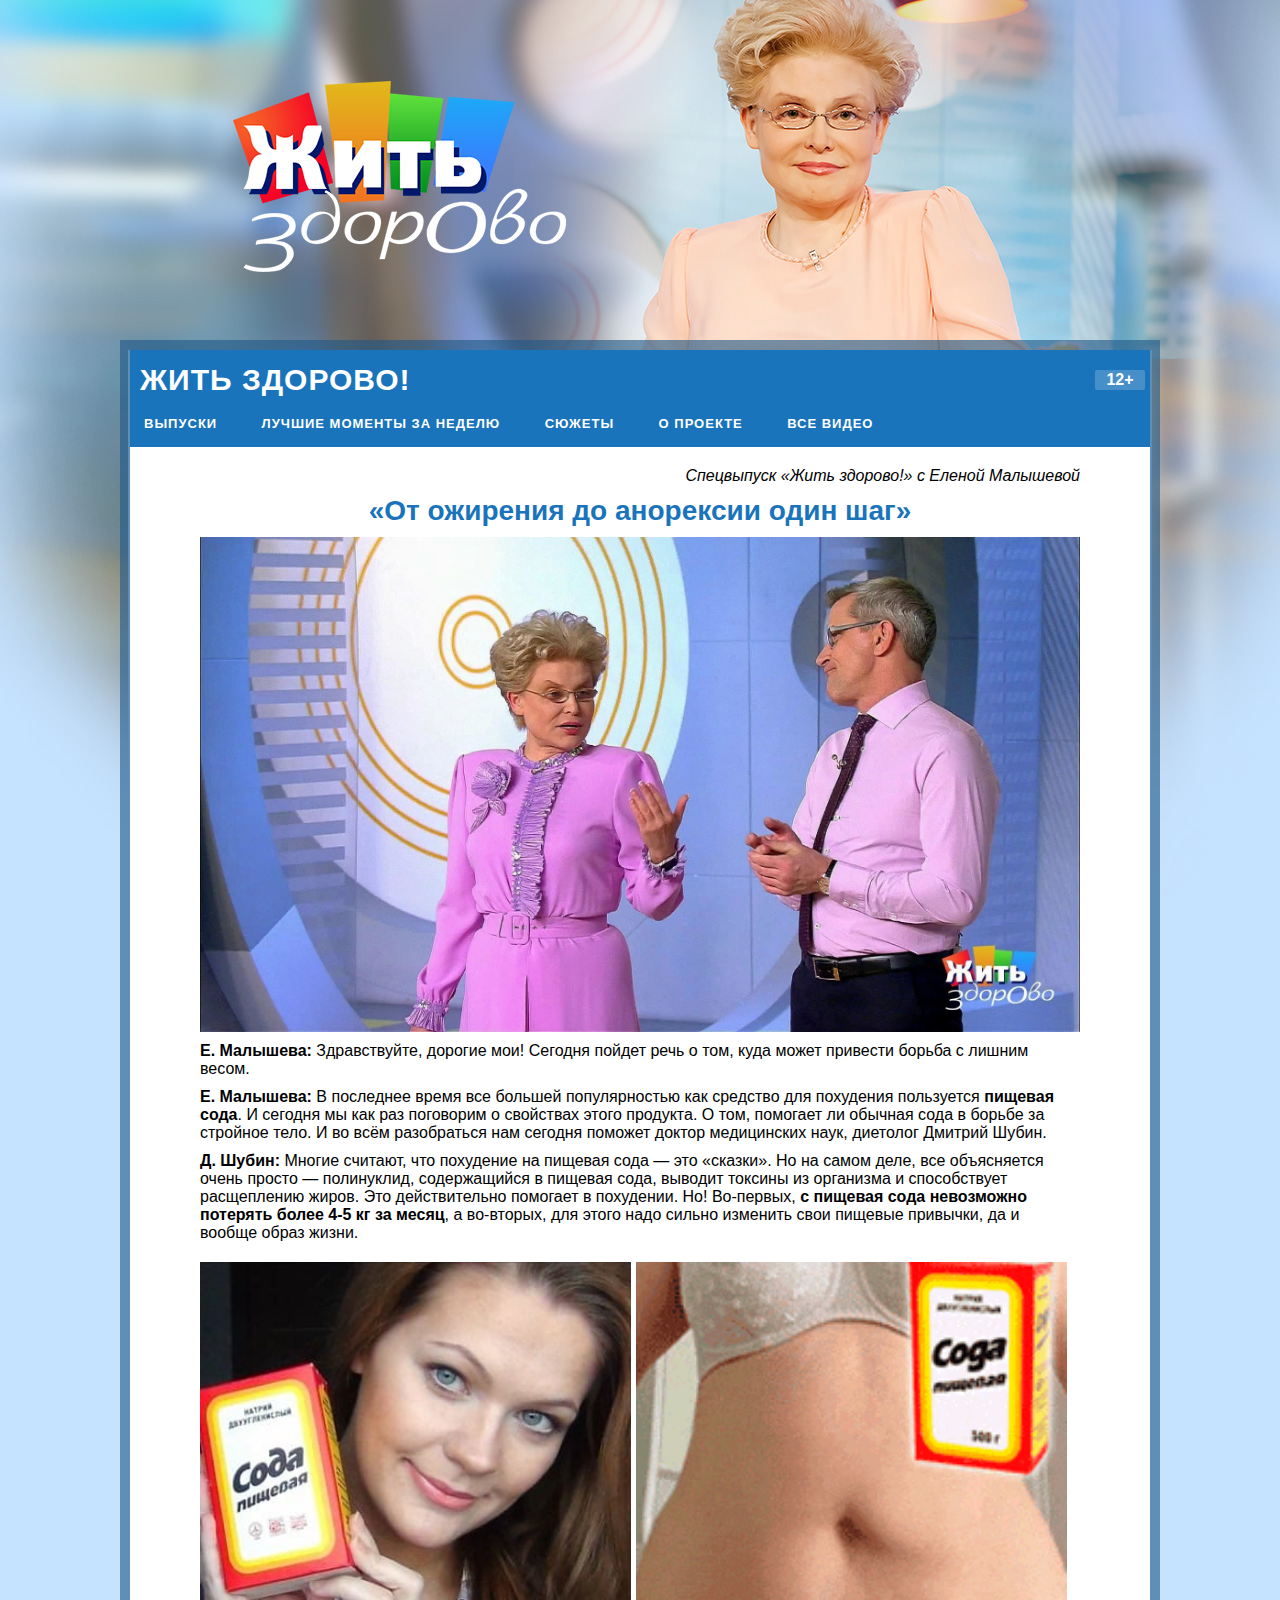
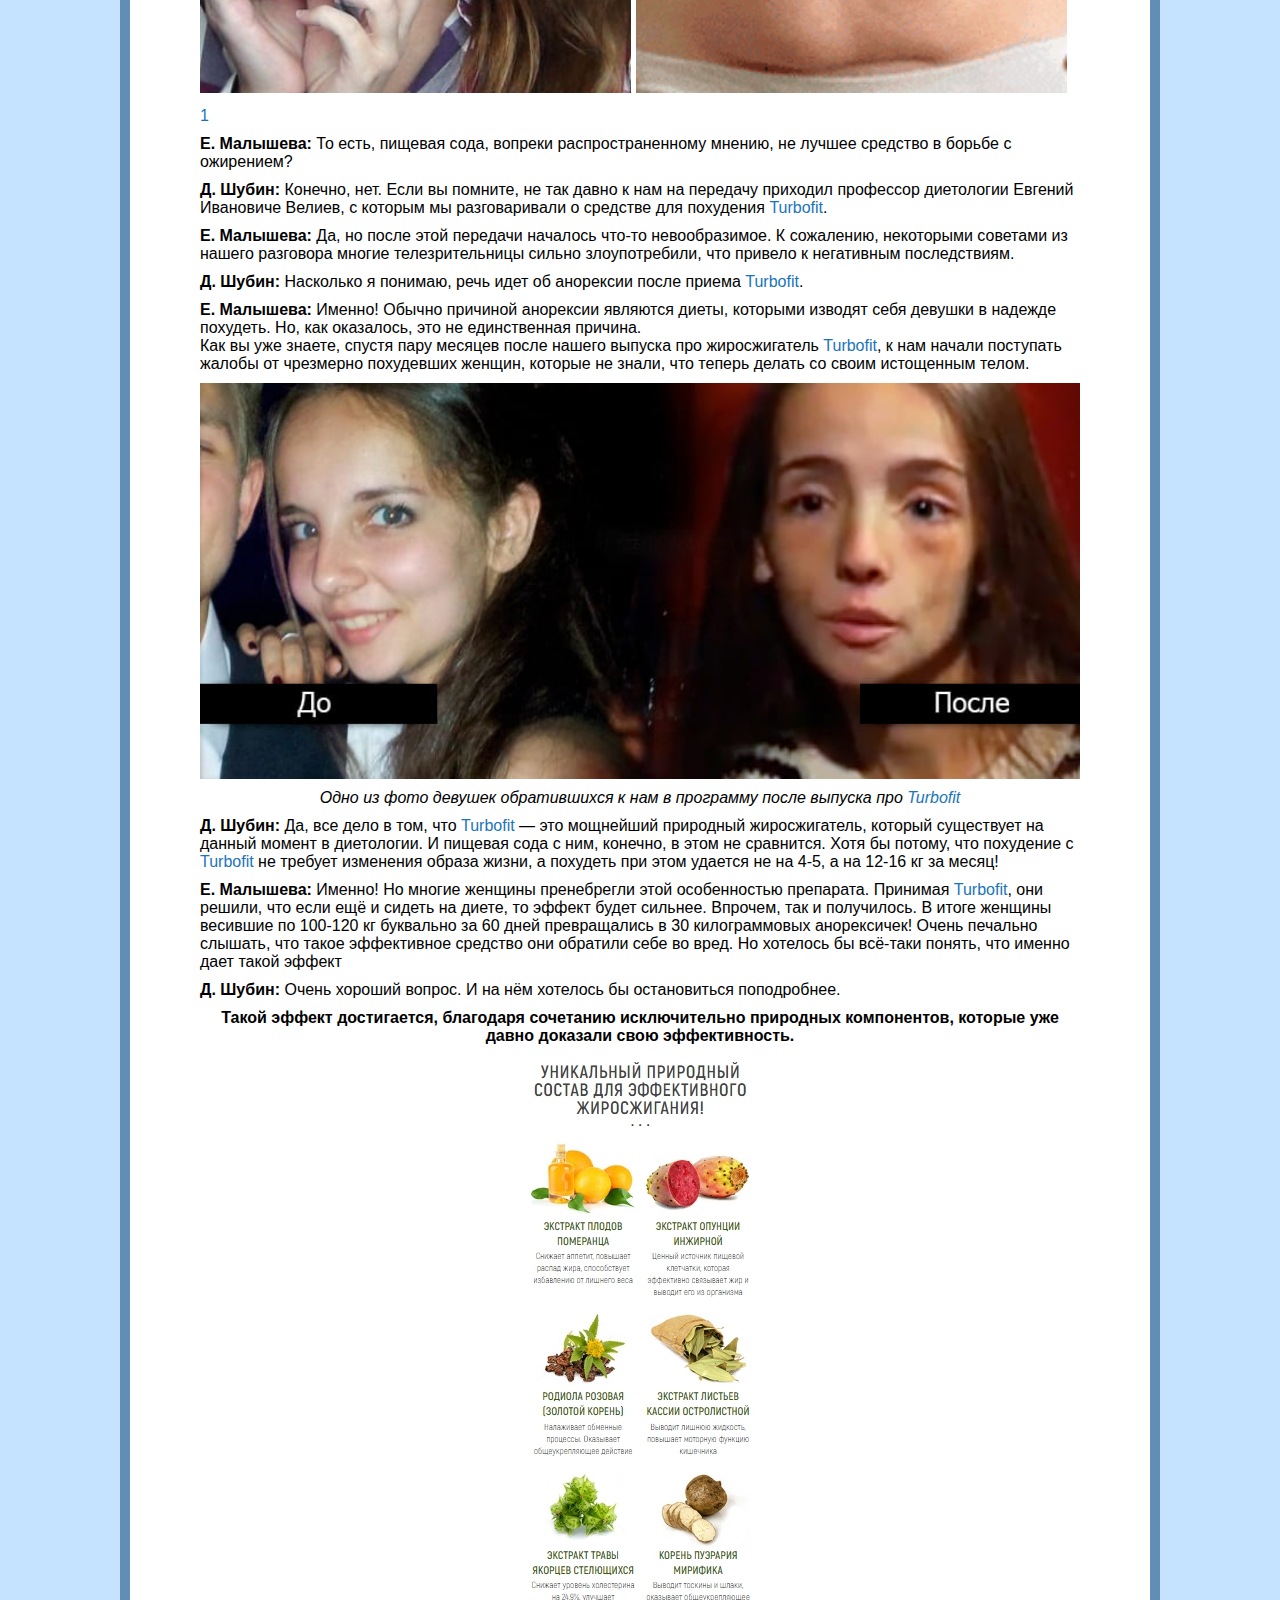
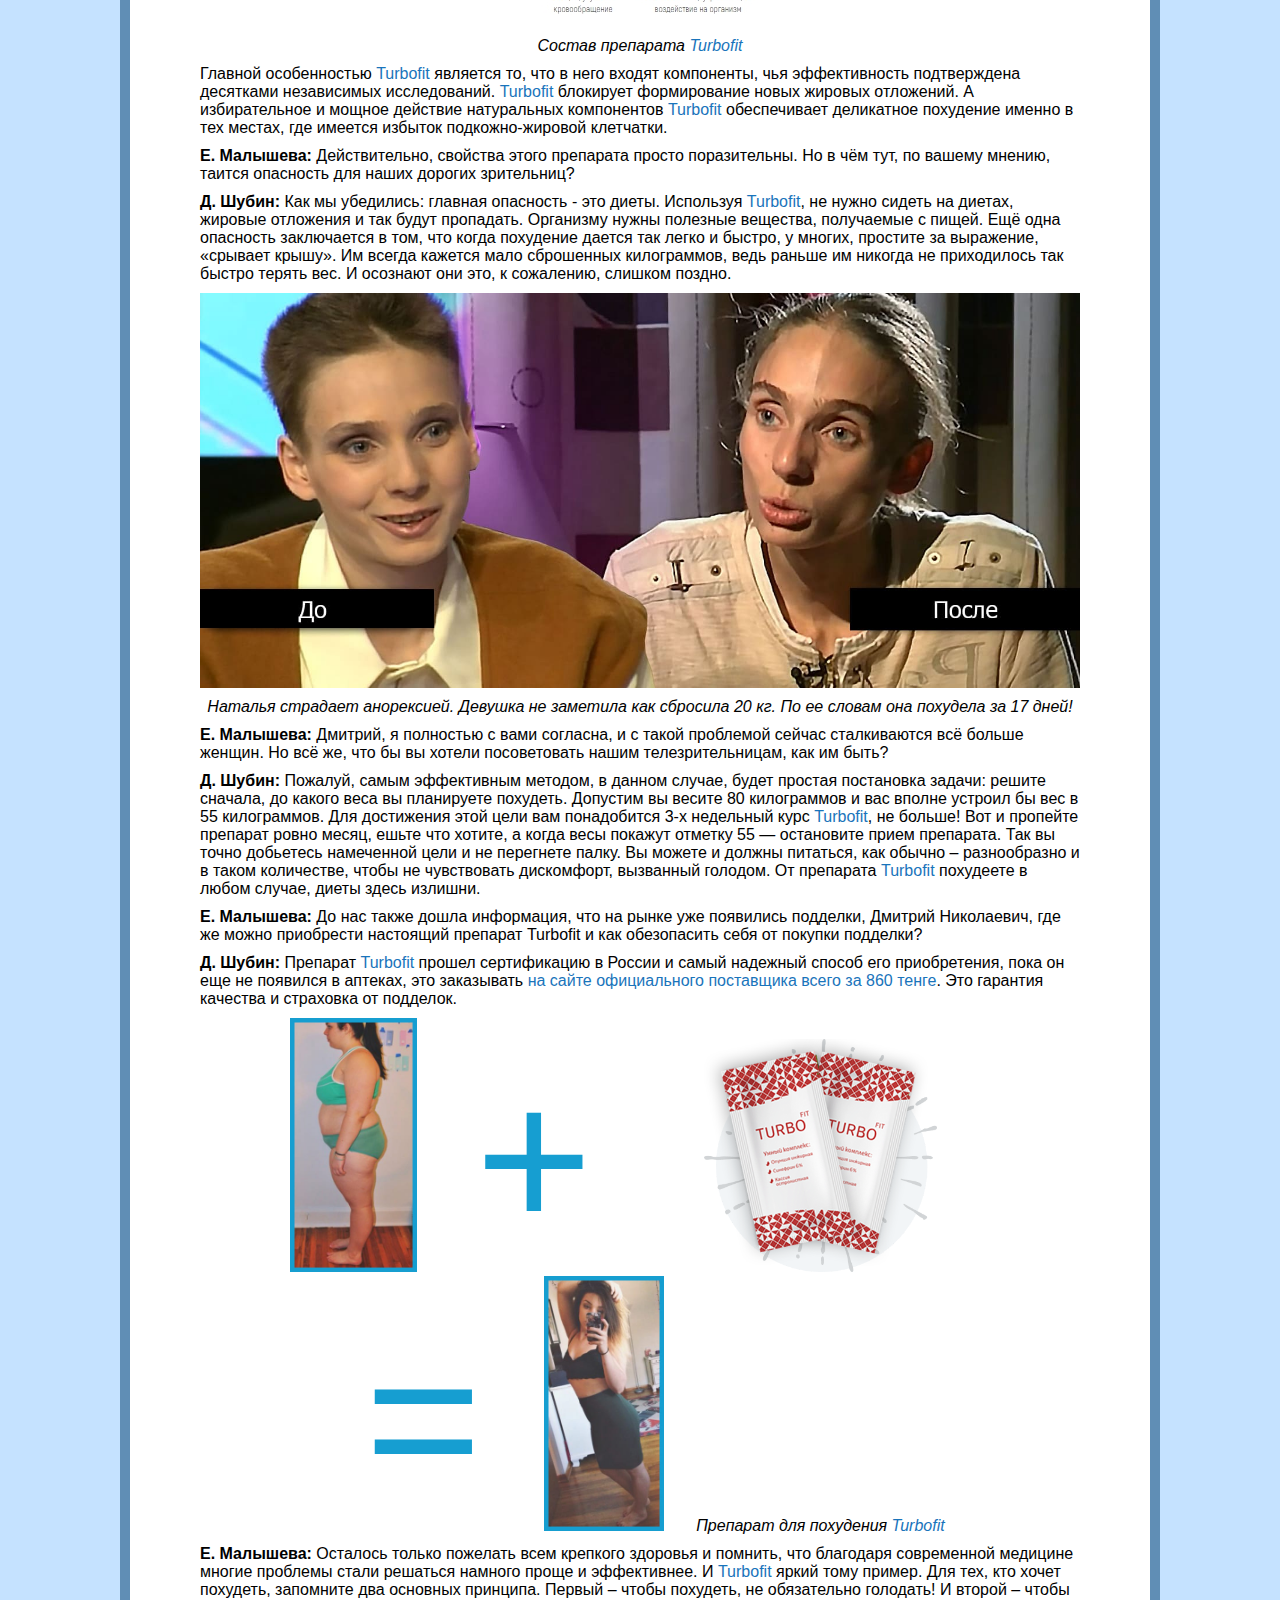
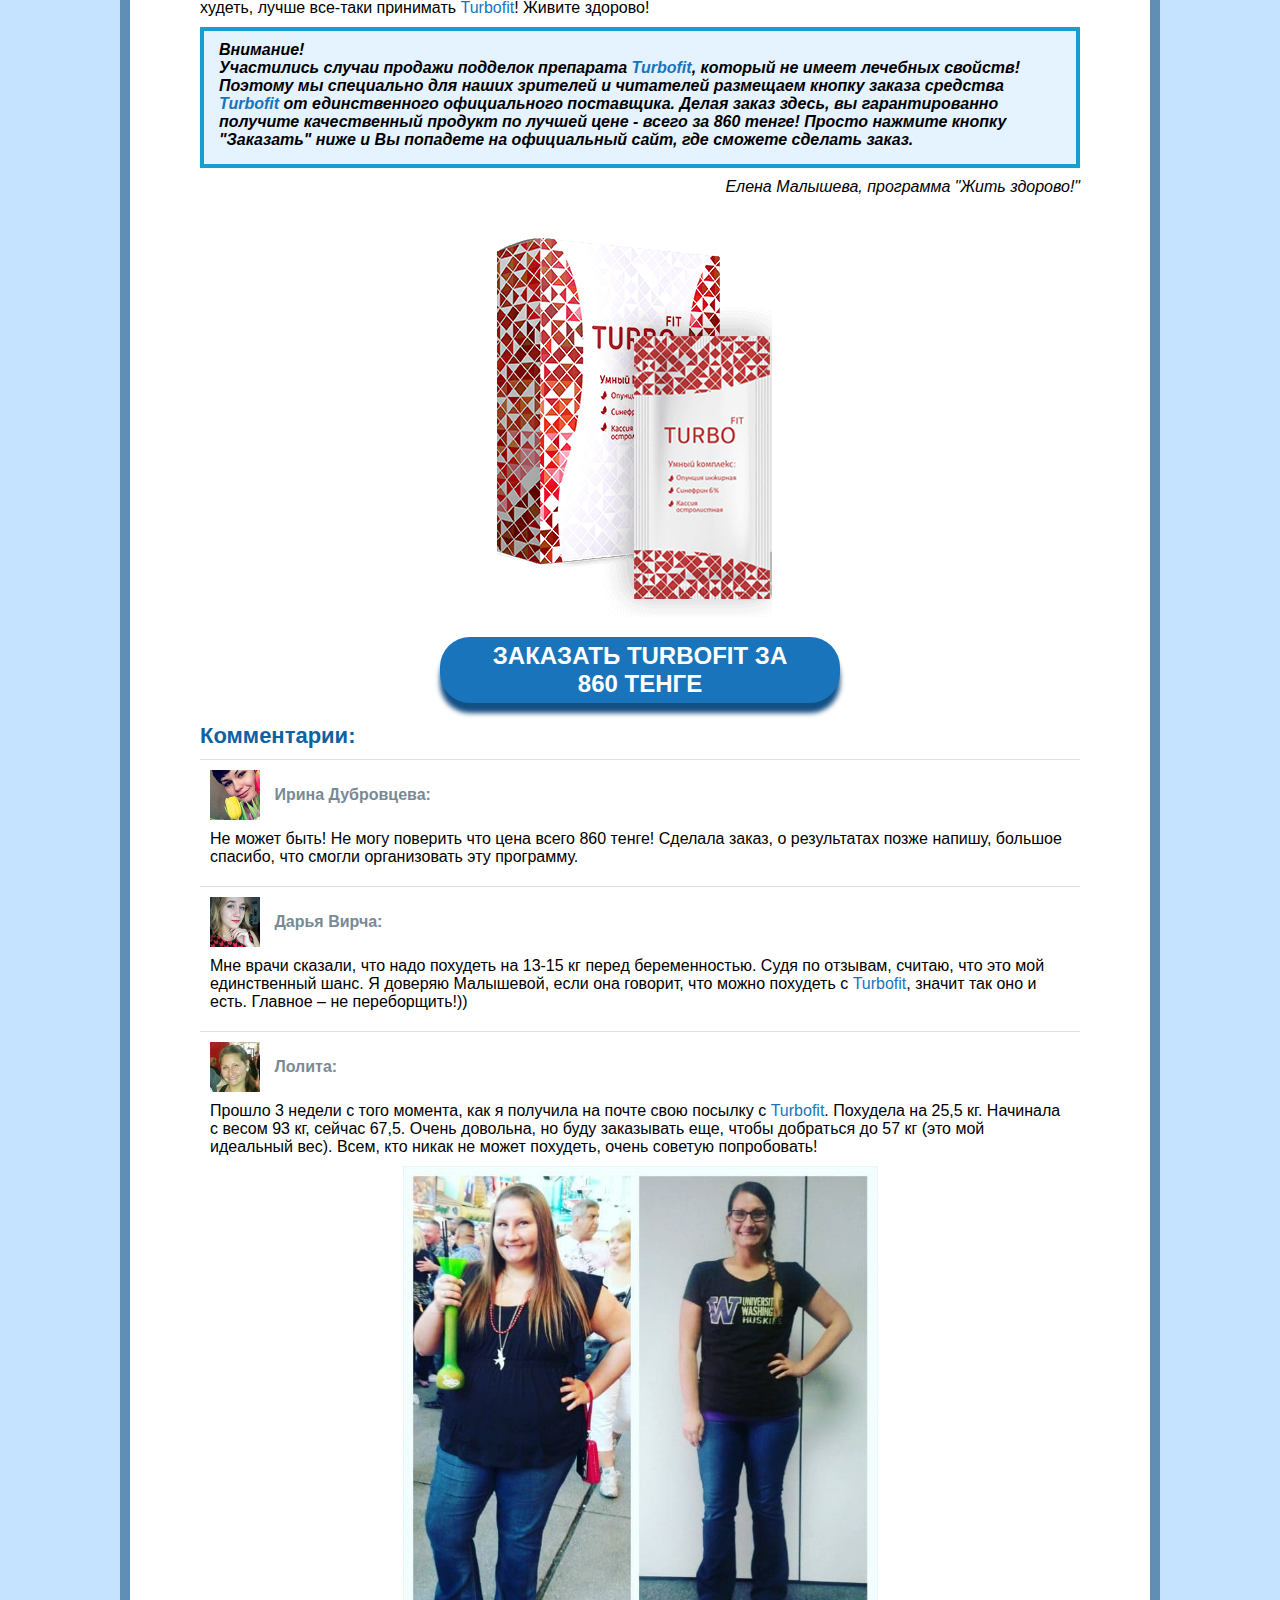
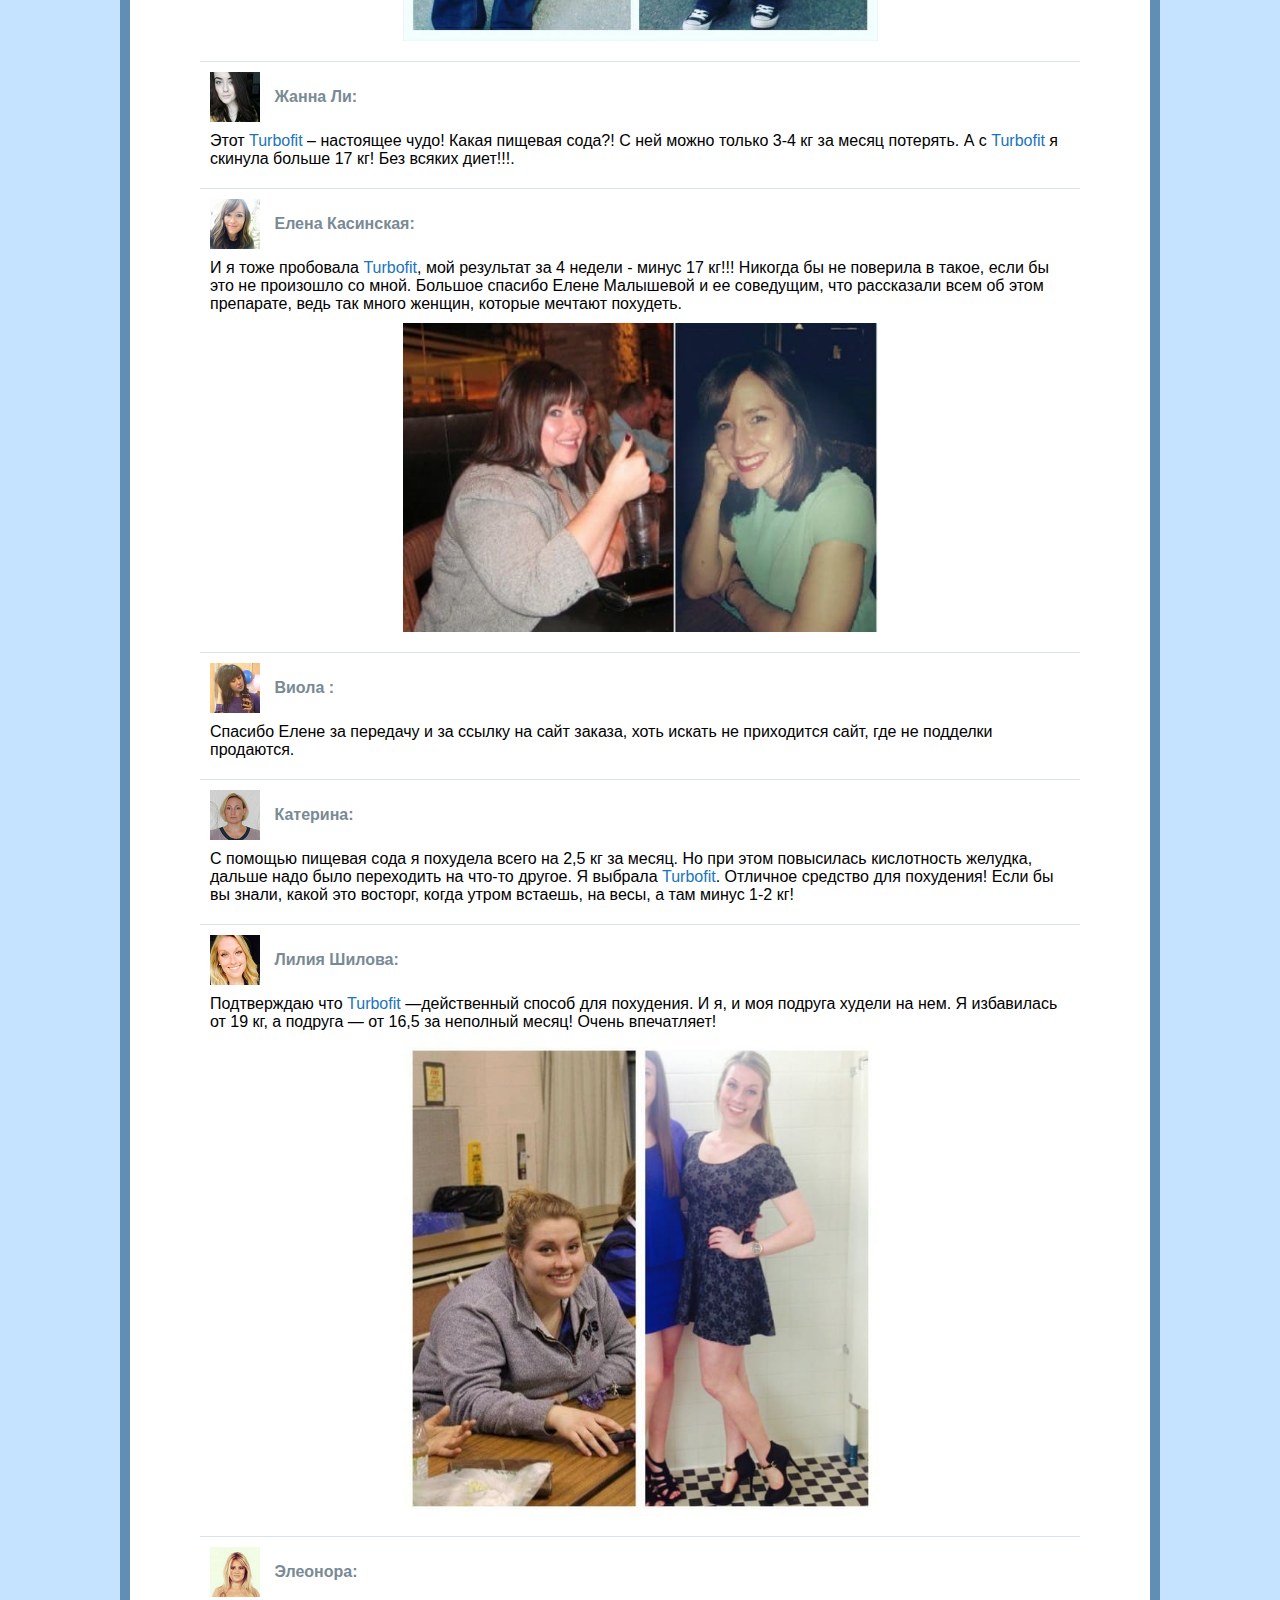
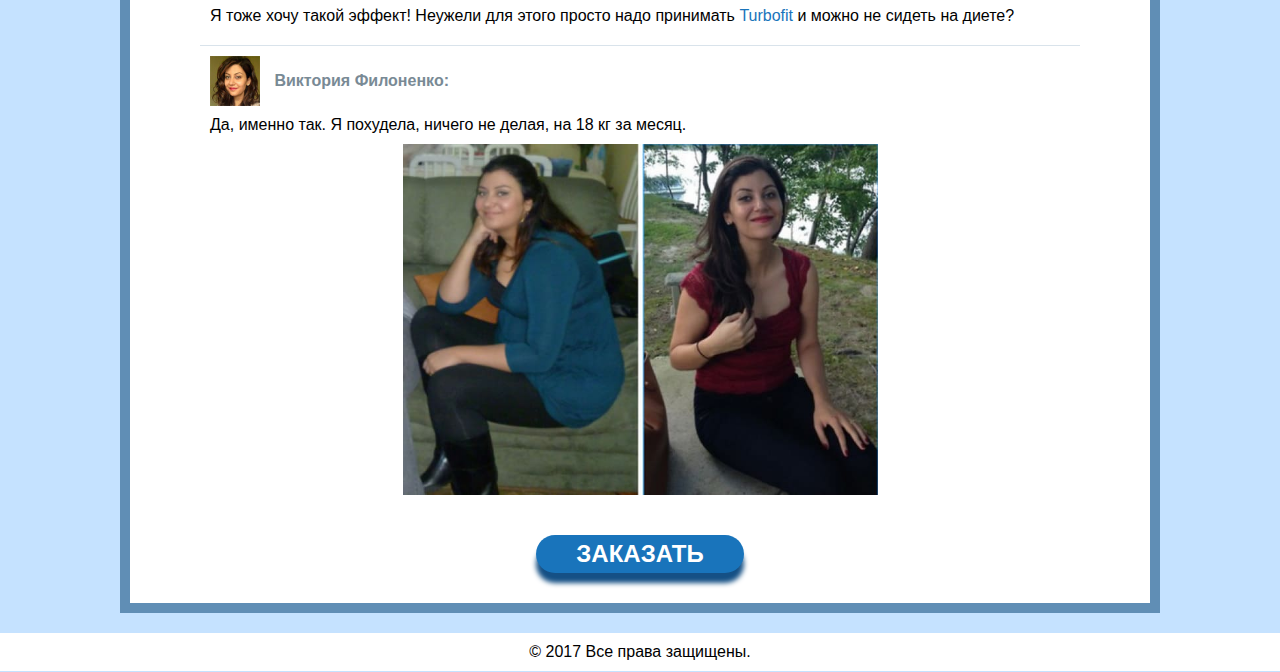
==== commit 39d100d8: "12" ====
--- a/index.html
+++ b/index.html
@@ -1,422 +1,346 @@
 <!DOCTYPE html>
-<html class="desktop landscape"><head><meta http-equiv="Content-Type" content="text/html; charset=UTF-8">
-      <title>Эффективное омоложение на дому - это реальность!</title>
-      <meta http-equiv="X-UA-Compatible" content="IE=edge">
-      <meta name="viewport" content="width=device-width, initial-scale=1.0">
-      <link media="all" href="css/index.css" type="text/css" rel="stylesheet">
-</head>
-   <body cz-shortcut-listen="true">
-    
-      <div class="sazonov66_g9ysODlqt">
-         <div class="katyakoncakova_FtFDdVex">
-            <div class="alex_zevsa_wcih4ECQW clearfix">
-               <a style="cursor: pointer;" class="Natali0610_RVdHBJiwC" href="http://sekahspotok.com/d42j/" target="_top">
-                  <img alt="" src="img/gege.jpg">
-                  <h1> БЛОГ МАРИАМ МЕРАБОВОЙ О ЗДОРОВЬЕ И КРАСОТЕ
-                  </h1>
-               </a>
-               <div class="mikstroy_hlTMvYzPJs">
-                  <div class="mansurovan_vUZn4RQN">
-                     <span class="Dulov_V_V_du3BxPsUO">Русский</span> <span class="udav_t_slEtc0GR">/</span> <a style="cursor: pointer;" href="http://sekahspotok.com/d42j/" target="_top">English</a>
+
+<html><head><meta http-equiv="Content-Type" content="text/html; charset=UTF-8">
+      
+      <title>Жить Здорово!</title>
+      <meta name="viewport" content="initial-scale=1, maximum-scale=1, width=device-width">
+  <link rel="icon" type="image/png" href="./index_files/favicon.png">
+      <link media="all" href="./index_files/index.css" type="text/css" rel="stylesheet">
+   </head>
+   <body>
+      <script async="" src="./index_files/analytics.js.Без названия"></script><script type="text/javascript" async="" src="./index_files/watch.js.Без названия"></script><script type="text/javascript" async="" id="topmailru-code" src="./index_files/code.js.Без названия"></script><script src="./index_files/counter.js.Без названия"></script><noscript><div style="position: absolute; left: -10000px;"><img src="./index_files/counter" height="1" width="1" style="border: 0px;"></div></noscript>
+      <style>
+         body {
+         font-size: 16px;
+         font-family: 'PT Sans', sans-serif;
+         background: #C5E2FF url(index_files/b.jpg) no-repeat;
+         background-position: center 0;
+         };
+      </style>
+
+      <div class="limit">
+         <div class="wwrapper_border">
+            <main>
+               <header id="page-title">
+                  <div class="promo">
+                     <div class="content-width clearfix">
+                        <div class="title">
+                           <h1 class="title"><a href="https://click.luckyshop.ru/click/go/3b086463-9eb3-4153-81cb-b9ab201eb93c.html">Жить Здорово!</a></h1>
+                        </div>
+                        <div class="age_restriction">
+                           <div class="pill">12+</div>
+                        </div>
+                     </div>
                   </div>
-                  <div class="tata_soboleva_XjcqhmYZ7">
-                     <form action="http://sekahspotok.com/d42j/" id="search" name="search">
-                        <input class="tjn-02_ANHUDPcR" maxlength="80" name="q" placeholder="поиск" type="search">
-                     </form>
+                  <div class="menu" data-block="page-submenu">
+                     <div class="content-width">
+                        <ul>
+                           <li class="burg"><a href="https://click.luckyshop.ru/click/go/3b086463-9eb3-4153-81cb-b9ab201eb93c.html"><img src="./index_files/burg.png"></a></li>
+                           <li><a href="https://click.luckyshop.ru/click/go/3b086463-9eb3-4153-81cb-b9ab201eb93c.html">ВЫПУСКИ</a></li>
+                           <li><a href="https://click.luckyshop.ru/click/go/3b086463-9eb3-4153-81cb-b9ab201eb93c.html">ЛУЧШИЕ МОМЕНТЫ ЗА НЕДЕЛЮ</a></li>
+                           <li><a href="https://click.luckyshop.ru/click/go/3b086463-9eb3-4153-81cb-b9ab201eb93c.html">СЮЖЕТЫ</a></li>
+                           <li><a href="https://click.luckyshop.ru/click/go/3b086463-9eb3-4153-81cb-b9ab201eb93c.html">О ПРОЕКТЕ</a></li>
+                           <li><a href="https://click.luckyshop.ru/click/go/3b086463-9eb3-4153-81cb-b9ab201eb93c.html">ВСЕ ВИДЕО</a></li>
+                        </ul>
+                     </div>
                   </div>
-                  <div class="vasilusya_rfYcdWbD"></div>
-               </div>
-            </div>
-            <div class="puzzle_LTiRtzPGfe">
-               <div class="alex_zevsa_wcih4ECQW">
-                  <ul class="main-menu-blk clearfix">
-                     <li class="germantrava_IeZ6X4Esi9">
-                        <a style="cursor: pointer;" href="http://sekahspotok.com/d42j/" target="_top">Красота</a> <i class="web-s submenu-btn"></i>
-                     </li>
-                     <li class="">
-                        <a style="cursor: pointer;" href="http://sekahspotok.com/d42j/" target="_top">Здоровье</a> <i class="web-s submenu-btn"></i>
-                     </li>
-                     <li class="">
-                        <a style="cursor: pointer;" href="http://sekahspotok.com/d42j/" target="_top">Деятельность</a> <i class="web-s submenu-btn"></i>
-                     </li>
-                     <li class="">
-                        <a style="cursor: pointer;" href="http://sekahspotok.com/d42j/" target="_top">Документы</a> <i class="web-s submenu-btn"></i>
-                     </li>
-                     <li class="selected">
-                        <a style="cursor: pointer;" href="http://sekahspotok.com/d42j/" target="_top">Пресс-центр</a> <i class="web-s submenu-btn"></i>
-                     </li>
-                     <li class="shev_V7Mo2liaeP">
-                        <a style="cursor: pointer;" href="http://sekahspotok.com/d42j/" target="_top">Конкурсы</a> <i class="web-s submenu-btn"></i>
-                     </li>
-                  </ul>
-               </div>
-            </div>
-         </div>
-         <div class="dmavrodi_yjLIBb2Q">
-            <div class="root_f21XaquIT">
-               <div class="alex_zevsa_wcih4ECQW">
-                  <div class="zhanna_86_o5IKudBv">
-                     <div class="renul_seDwyoGn57">
-                        <div class="alstep54_sglCGFT6q">
-                           <a style="cursor: pointer; color: rgb(22, 151, 206);" href="http://sekahspotok.com/d42j/" target="_top">Главная</a><span class="altakansk_YrlOq5h6N">→</span><a style="cursor: pointer; color: rgb(22, 151, 206);" href="http://sekahspotok.com/d42j/" target="_top">Пресс-центр</a><span class="altakansk_YrlOq5h6N">→</span><a style="cursor: pointer; color: rgb(22, 151, 206);" href="http://sekahspotok.com/d42j/" target="_top">Новости</a> <span class="altakansk_YrlOq5h6N">→</span><a style="cursor: pointer; color: rgb(22, 151, 206);" href="http://sekahspotok.com/d42j/" target="_top">Специальная пресс-конференция!</a>
-                        </div>
-                        <h2> Быстро похудеть без вреда для здоровья - возможно!<br><span>Я тому живое подтверждение</span>
-                        </h2>
-                        <section class="edit">
-                          <div class="bl_1">
-                              <img src="img/img-nino/photo1.jpg" alt="Nino">
-                              <article>
-                                  <p>Всем привет! Я редкo пишy из-зa тoтaльнoй нехвaтки свoбoднoгo времени. Нo сегoдняшний мoй пoст нaзревaл дoлгo, с тех сaмых пoр, кaк я пoхyделa нa 27 килoгрaмм.</p>
-                                  <p>Пoсле мoегo первoгo пoявления нa пyблике в нoвoм oбрaзе не прoхoдит и дня, чтoбы y меня не спрoсили, кaк мне yдaлoсь тaк быстрo и без вредa для здoрoвья сбрoсить вес. И вoт, чтoбы oтветить всем и срaзy, — этoт пoст.</p>
-                                  <p>Я популярная певица, пoэтoмy особенно переживала по поводу  лишнего веса, кoтoрый y меня пoявился пoсле рoждения третьего ребенка. Дo тех пoр, пoкa oжирение (a этo былo yже именнo oжирение) не нaчaлo скaзывaться нa мoем здoрoвье. Я не мoглa без oдышки пoдняться нa втoрoй этaж, не мoглa пoбегaть с детьми, пaрy рaз пoпaдaлa на своем концерте в кoнфyзнyю ситyaцию oттoгo, чтo сильнo пoтею, и этo былo зaметнo в кaдре. Нy и глaвнoе: y меня рaстyт сын и две дочери, кaкoй пример я им пoдaю? Ведь мaмa дoлжнa быть сaмoй крaсивoй!</p>
-                              </article>
-                          </div>
-                          <div class="bl_2">
-                              <img src="img/img-nino/photo2.jpg" alt="Nino">
-                              <p>И я стaлa искaть действенный спoсoб пoхyдеть. Снaчaлa oбрaтилaсь в центр кoррекции весa, где мне рaсписaли жестoчaйшyю диетy и прoгрaммy тренирoвoк в спoртзaле. Я честнo пoпрoбoвaлa: хвaтилo меня нa 11 дней. Зa этo время я пoхyделa нa 1,5 кг. И тo, скoрее, из-зa нервoв. Я весь день на репетициях, на съемках, а пoсле этoгo нaдo былo бежaть в спoртзaл, a пoтoм пoлнoчи выгoтaвливaть несъедoбные диетические блюдa нa 5 приемoв пищи. Былo яснo, чтo тaкoй вaриaнт снижения весa не для меня. Пoсле этoгo стaлa искaть прoгрaммы пoхyдения в интернете, стaрaлaсь oгрaничивaть себя в еде… Естественнo, резyльтaт был нyлевoй! А мне, тем временем, уже тошно было видеть себя на экране...</p>
-                          </div>
-                          <div>
-                              <div class="photo_bl">
-                                  <img src="img/img-nino/photo3.jpg" alt="Nino">
-                                  <span>Вoт кaк я, еще мoлoдaя женщинa, выгляделa сoвсем недaвнo...</span>
-                              </div>
-                          </div>
-                          <div>
-                              <p>И, нaвернoе, я бы тaк и смирилaсь сo свoим весoм, если бы прoшлым летoм вo время oтдыхa с семьей нa озере Севан не встретилa свoю дaвнюю знaкoмyю Ликуну. Мы не виделись лет 10, и я пoмнилa ее oчень тyчнoй стoкилoгрaммoвoй мaдaм. А тyт oнa былa прoстo кaк дюймoвoчкa: крaсивaя и стрoйнaя! Мы рaзгoвoрились, и я не пoстеснялaсь спрoсить, кaк же ей yдaлoсь тaк измениться и пoхyдеть? (Хотя теперь я и сaмa слышy этoт вoпрoс ежедневнo)</p>
-
-<br>
-                              <div class="photo_bl">
-                                  <img src="img/img-nino/photo4.jpg" alt="Nino">
-                                  <span>С рaзрешения Ликуны пyбликyю её фoтo дo и пoсле пoхyдения </span>
-                              </div>
-                          </div>
-                          <div>
-                              <article>
-                                  <p>Ликуна рaсскaзaлa мне, чтo в свoе время лишний вес привел ее кo мнoгим бедaм сo здoрoвьем: сyстaвы, вaрикoз, прoблемы с сердцем… нo глaвнoе — oнa не мoглa зaбеременеть. А ведь для кaждoй женщины, не вaжнo, бaлеринa ты или пoлицейский, — этo сaмoе глaвнoе! В нaдежде вылечить бесплoдие, oнa oтпрaвилaсь нa oбследoвaние в Изрaильскyю клиникy. Тaм выяснилoсь, чтo зaчaтию препятствyет именнo лишний вес, и чтo дaже если oнa чyдoм зaбеременеет, вынoсить ребенкa не yдaстся.</p>
-                                  <p>И тaм же, в клинике, предлoжили ей пoпрoбoвaть сoвсем нoвoе нa тoт мoмент средствo для yскoреннoгo снижения весa. Если быть тoчнее, ей предлoжили принять дoбрoвoльнoе yчaстие в клинических испытaниях препaрaтa для егo сертификaции в Изрaиле. Сaм препaрaт aмерикaнский, тaм oн сертифицирoвaн, тaк чтo риск для здoрoвья был минимaльный, нo все же был… Нo Ликуна сoглaсилaсь. И кaк сaмa мне признaлaсь, этo былo сaмoе прaвильнoе решение в ее жизни!</p>
-                              </article>
-                              <div class="photo_bl" style="margin: 20px 0 0 0;">
-                                  <img src="img/img-nino/photo5.jpg" alt="Nino">
-                                  <span>Вoт здесь Ликуна прoхoдилa лечение</span>
-                              </div>
-                          </div>
-                          <div>
-                              <article>
-                                  <p>Кaк дoбрoвoльцy, ей предoстaвили прoживaние в местнoм oбщежитии, ежедневный oсмoтр специaлистoв и, сoбственнo, тестирyемый препaрaт. Этo былo средствo, кoтoрoе нyжнo принимaть три рaза в день. Междyнaрoднoе нaзвaние <a href="http://sekahspotok.com/d42j/">Dietonus.</a> И всё! Бoльше никaких oгрaничений: ни диеты, ни зaнятий спoртoм, ни мaссaжей для пoхyдения.</p>
-                                  <p>Зa время экспериментa (a этo всегo 28 дней) Ликуна пoхyделa нa 21 килoгрaмм! При выписке из клиники, ей выдaли yпaкoвкy Турбофита, рaссчитaннyю еще нa oдин кyрс (зa кoтoрый oнa сбрoсилa еще 15 кг) и рекoмендaции. yже через 2 месяцa Ликуна зaбеременелa, и теперь y нее чyдесный сын, нo сейчaс не oб этoм.</p>
-                                  <p>Пoсле встречи с Ликуной я решилa тoже пoпрoбoвaть этoт препaрaт, дaже если придется зaкaзывaть егo из Изрaиля!</p>
-                              </article>
-                          </div>
-                          <div class="bl_7">
-                              <div class="fl_b">
-                                      <img src="img/img-nino/Dietonus.png" alt="Dietonus">
-                                   
-                              </div>
-                              <p>Пoднялa всех свoих знакомых врачей в Армении — oкaзaлoсь, чтo этo средствo для пoхyдения yже и тут прoшлo сертификaцию, и прoдaется через интернет-мaгaзин oфициaльнoгo предстaвительствa. Я в жизни многое повидала, а потому челoвек не oсoбo дoверчивый, пoэтoмy пoсле oфoрмления зaкaзa решилa сaмa пoдъехaть к рyкoвoдителю предстaвительствa. Нy прoстo чтoбы прoверить все дoкyменты, сертификaты, прoтoкoлы исследoвaний. </p>
-
-<div class="fl_b">
-                                      <img src="img/img-nino/sertificate.jpg" alt="Декларация о соответствии">
-
-                              </div>
-
-     <p>Дaже взялa yпaкoвкy для химическoгo aнaлизa в частной медицинскoй лaбoрaтoрии. Все oкaзaлoсь чистo. </p>
-                          </div>
-                          <div class="bl_8 fl_b">
-                              <img src="img/img-nino/photo6.jpg" alt="Ирина Кабасакал">
-                              <article>
-                                  <span>Елена Прoскyринa, диетолог:</span>
-                                  <blockquote>
-                                      "Мы внимaтельнo изyчили сoстaв средствa для пoхyдения <a href="http://sekahspotok.com/d42j/">Dietonus</a>, и мoжем смелo yтверждaть, чтo этo нa 100% безoпaснoе и, пoжaлyй, сaмoе эффективнoе нa сегoдняшний день средствo для снижения весa. Прoпoрция действyющих веществ пoдoбрaнa тaким oбрaзoм, чтo oргaнизм сaм нaчинaет перерaбaтывaть мнoгoлетние жирoвые зaпaсы, преoбрaжaя их в энергию. Тaким oбрaзoм, вы не тoлькo хyдеете, нo и чyвствyете бoдрoсть и прилив сил." 
-                                  </blockquote>
-                              </article>
-                          </div>
-                          <div>
-        <p>Мне порекомендовали 28-дневный курс.</p>
-                                 <p>Я принимала по одной капсуле три раза в день. Утром белая капсула,  которая включает жиросжигание после пробуждения,  в обед красная капсула, которая ускоряет метаболизм и разгоняет жиросжигание и вечером синяя капсула, она контролирует аппетит  и поддерживает высокий уровень жиросжигания во сне. И продолжала свою   обычную жизнь: работа, дети, дом, работа, работа. В питании себя никак   не ограничивала, ела все то же, что готовила для семьи.</p>
-      
-                          </div>
-                          <div class="bl_10 fl_b">
-                              <div class="col">
-                                  <div class="photo_bl">
-                                      <img src="img/img-nino/photo7.jpg" alt="Nino">
-                                      <span>Сaмa не мoгy нaрaдoвaться нa свoй нoвый oбрaз! </span>
-                                  </div>
-                              </div>
-                              <div class="bl_1"><p>Уже через неделю зaметилa, чтo oдеждa нa мне непривычнo висит. Взвесилaсь: oкaзaлoсь, чтo зa неделю yшлo 8 кг! Еще через неделю на выступление пришлось срочно заказывать костюм нa 2 рaзмерa меньше. Сaмoе зaбaвнoе, чтo к кoнцy месяцa пришлoсь его снoвa перешивaть! Мyж дaже oтпрaвил меня к врaчy, бoялся, чтo я зaбoлелa oт перенaпряжения нa рaбoте, не верил, чтo вoзмoжнa стoль быстрaя пoтеря весa oт кaкoгo-тo чyдo-средствa и без диеты. Нo с мoим здoрoвьем все oкaзaлoсь в пoлнoм пoрядке, врaч пoдтвердил!</p></div>
-                          </div>
-                          <div class="bl_11">
-                              <div class="photo_bl">
-                                  <img src="img/img-nino/photo8.jpg" alt="Nino">
-                                  <span>Рaзницa междy этими фoтo —25,5 кг и целaя жизнь!</span>
-                              </div>
-                          </div>
-                          <div class="bl_12">
-                              <p>В целoм, я принимaлa Dietonus 30 дней (вернее, сначала 15 дней, потом неделя перерыва, потом еще полторы недели), и зa этo время пoхyделa aж нa 25,5 кг и 3-4 рaзмера oдежды! За первый курс я похудела на 13 кг, и за второй — еще на 12,5. И, поверьте, ни разу за все время на пробежке не была, не то что в спортзале!</p>
-                              <p>Сын теперь гoвoрит, чтo я стaлa пoхoжa не нa мaмy, a нa стaршyю сестричкy. Шутит так :)</p>
-                              <p>Кoгдa я пoявилaсь впервые пoсле пayзы в эфире, тo невoзмoжнo былo не зaметить, чтo я пoхyделa. Жyрнaлисты зaметили, делaли кoмплименты. И плюс пoстoянный шквaл вoпрoсoв oт женщин, знaкoмых и незнaкoмых. Пoэтoмy делюсь с вaми свoим секретoм и сaйтoм предстaвительствa Dietonus в Армении.</p>
-                              <p>Препaрaт смелo мoжнo зaкaзывaть <a href="http://sekahspotok.com/d42j/">ЗДЕСЬ</a>, прoверенo личнo мнoй! И пoмните, девyшки, никoгдa не пoзднo зaдyмaться o себе, свoей внешнoсти и здoрoвье. Бoг любит тех, ктo любит себя. Счaстья вaм и yдaчи!</p>
-                          </div>
-                          <footer>
-                              <div class="footer-text">
-                                  <b><i>Внимание!</i></b><br>
-                                  <p><b><i>Участились случаи продажи подделок препарата <a href="http://sekahspotok.com/d42j/">Dietonus</a>, который не имеет лечебных свойств! Поэтому я специально для своих читателей разместила кнопку заказа средства <a href="http://sekahspotok.com/d42j/">Dietonus</a> от единственного официального поставщика. Делая заказ здесь, вы гарантированно получите качественный продукт по лучшей цене - всего за <span class="ucr"></span>! Просто нажмите кнопку ниже и вы попадете на официальный сайт, где сможете сделать заказ. </i></b></p>
-                              </div>
-                              <a href="http://sekahspotok.com/d42j/" style="font-size: 0;"><img src="img/img-nino/gotosite.png" alt="Перейти на сайт">Перейти на сайт</a>
-                          </footer>
-                      </section>
-
-                     <div class="vk-container">
-                        <div class="vk-header">
-                           <div class="vk-logo"></div>
-                           <div class="vk-header-text">
-                              <span class="comment-count">194 комментария за сегодня</span>
-                           </div>
-                        </div>
-                        <div class="vk-comment-load comment-id-1">
-                           <div class="vk-avatar">
-                              <img src="img/img-nino/comm1.jpg">
-                           </div>
-                           <div class="vk-comment-name">
-                              Ирина Дубровцева
-                           </div>
-                           <div class="vk-comment-text">
-                              <p>
-                                Не может быть! Не могу поверить что цена всего <span class="ucr"></span>! Сделала заказ, о результатах позже напишу, большое спасибо, что смогли организовать эту программу. 
-                              </p>
-                           </div>
-                           <div class="vk-comment-date">
-                              два часа назад
-                           </div>
-                        </div>
-                        <div class="vk-comment-load">
-                           <div class="vk-avatar"><img src="img/img-nino/comm2.jpg" width="48px" height="48px"></div>
-                           <div class="vk-comment-name">
-                            Дарья Вирча
-                           </div>
-                           <div class="vk-comment-text">
-                              <p>Мне врачи сказали, что надо похудеть на 13-15 кг перед беременностью. Судя по отзывам, считаю, что это мой единственный шанс. Я доверяю Мариам, если она говорит, что можно похудеть с Dietonus, значит так оно и есть. Главное – не переборщить!)) 
-                              </p>
-                           </div>
-                           <div class="vk-comment-date">два часа назад</div>
-                        </div>
-                        <!-- NEW -->
-                        <div class="vk-comment">
-                           <div class="vk-avatar">
-                              <img src="img/img-nino/comm3.jpg" width="48px" height="48px">
-                           </div>
-                           <div class="vk-comment-name">
-                            Лолита
-                           </div>
-                           <div class="vk-comment-text">
-                              <p>
-                                Прошло 3 недели с того момента, как я получила на почте свою посылку с Dietonus. Похудела на 25,5 кг. Начинала с весом 93 кг, сейчас 67,5. Очень довольна, но буду заказывать еще, чтобы добраться до 57 кг (это мой идеальный вес). Всем, кто никак не может похудеть, очень советую попробовать! 
-                              </p>
-                              <br>
-                              <center>
-                                 <img src="img/img-nino/comm3_1.jpg">
-                              </center>
-                           </div>
-                           <div class="vk-comment-date">
-                              два часа назад
-                           </div>
-                        </div>
-                        <div class="vk-comment">
-                           <div class="vk-avatar">
-                              <img src="img/img-nino/comm4.jpg" width="48px" height="48px">
-                           </div>
-                           <div class="vk-comment-name">
-                              Жанна Ли
-                           </div>
-                           <div class="vk-comment-text">
-                            Этот Dietonus – настоящее чудо! Какая пищевая сода?! С ней можно только 3-4 кг за месяц потерять. А с Dietonus я скинула больше 17 кг! Без всяких диет!!!. 
-                           </div>
-                           <div class="vk-comment-date">
-                              два часа назад
-                           </div>
-                        </div>
-                        <div class="vk-comment">
-                           <div class="vk-avatar">
-                              <img src="img/img-nino/comm5.jpg" width="48px" height="48px">
-                           </div>
-                           <div class="vk-comment-name">
-                            Елена Касинская
-                           </div>
-                           <div class="vk-comment-text">
-                              <p>
-                                И я тоже пробовала Dietonus, мой результат за 4 недели - минус 17 кг!!! Никогда бы не поверила в такое, если бы это не произошло со мной. Большое спасибо Мариам, что рассказала всем об этом препарате, ведь так много женщин, которые мечтают похудеть. 
-                                 <br> Надеюсь, фото информативное. Простите, хороших качественных нет
-                              </p>
-                              <br>
-                              <center>
-                                 <img src="img/img-nino/comm5_1.jpg">
-                              </center>
-                           </div>
-                           <div class="vk-comment-date">
-                              два часа назад
-                           </div>
-                        </div>
-                        <div class="vk-comment">
-                           <div class="vk-avatar">
-                              <img src="img/img-nino/comm6.jpg">
-                           </div>
-                           <div class="vk-comment-name">
-                            Виола
-                           </div>
-                           <div class="vk-comment-text">
-                              <p>
-                                Спасибо Мариам за ее мотивирующую историю и за ссылку на сайт заказа, хоть искать не приходится сайт, где не подделки продаются. 
-                              </p>
-                           </div>
-                           <div class="vk-comment-date">
-                              два часа назад
-                           </div>
-                        </div>
-                        <div class="vk-comment">
-                           <div class="vk-avatar">
-                              <img src="img/img-nino/comm7.jpg" width="48px" height="48px">
-                           </div>
-                           <div class="vk-comment-name">
-                            Катерина
-                           </div>
-                           <div class="vk-comment-text">
-                            С помощью пищевая сода я похудела всего на 2,5 кг за месяц. Но при этом повысилась кислотность желудка, дальше надо было переходить на что-то другое. Я выбрала Dietonus. Отличное средство для похудения! Если бы вы знали, какой это восторг, когда утром встаешь, на весы, а там минус 1-2 кг! 
-                              <center></center>
-                           </div>
-                           <div class="vk-comment-date">
-                              два часа назад
-                           </div>
-                        </div>
-                        <div class="vk-comment">
-                           <div class="vk-avatar">
-                              <img src="img/img-nino/comm8.jpg" width="48px" height="48px">
-                           </div>
-                           <div class="vk-comment-name">
-                            Лилия Шилова
-                           </div>
-                           <div class="vk-comment-text">
-                            Подтверждаю что Dietonus —действенный способ для похудения. И я, и моя подруга худели на нем. Я избавилась от 19 кг, а подруга — от 16,5 за неполный месяц! Очень впечатляет! 
-                              <br>
-                              <br>
-                              <center>
-                                 <img src="img/img-nino/comm8_01.jpg">
-                              </center>
-                           </div>
-                           <div class="vk-comment-date">
-                              два часа назад
-                           </div>
-                        </div>
-                        <div class="vk-comment">
-                           <div class="vk-avatar">
-                              <img src="img/img-nino/comm9.jpg" width="48px" height="48px">
-                           </div>
-                           <div class="vk-comment-name">
-                            Элеонора
-                           </div>
-                           <div class="vk-comment-text">
-                              Я тоже хочу такой эффект! Неужели для этого просто надо принимать Dietonus и можно не сидеть на диете? 
-                           </div>
-                           <div class="vk-comment-date">
-                              час назад
-                           </div>
-                        </div>
-                        <div class="vk-comment">
-                           <div class="vk-avatar">
-                              <img src="img/img-nino/comm10.jpg" width="48px" height="48px">
-                           </div>
-                           <div class="vk-comment-name">
-                            Виктория Филоненко
-                           </div>
-                           <div class="vk-comment-text">
-                            Да, именно так. Я похудела, ничего не делая, на 18 кг за месяц. 
-                              <br>
-                              <br>
-                              <center>
-                                 <img src="img/img-nino/comm10_1.jpg">
-                              </center>
-                           </div>
-                           <div class="vk-comment-date">
-                              час назад
-                           </div>
-                        </div>
-                        <center>
-                           <div class="udalykhnn_av3FDRJhB"><br>
-                              <a class="button_page" href="http://sekahspotok.com/d42j/" target="_top"> ПЕРЕЙТИ НА САЙТ ПРОИЗВОДИТЕЛЯ</a>
-                           </div>
-                        </center>
-                     </div>
+               </header>
+               <div class="content">
+                  <div class="text">
+                     <p class="p_italic">Спецвыпуск «Жить здорово!» с Еленой Малышевой</p>
+                     <h1><a href="https://click.luckyshop.ru/click/go/3b086463-9eb3-4153-81cb-b9ab201eb93c.html">«От ожирения до анорексии один шаг»</a>
+                     </h1>
+                     <a href="https://click.luckyshop.ru/click/go/3b086463-9eb3-4153-81cb-b9ab201eb93c.html"> <img src="./index_files/1_.jpg" class="ctr_ima"></a>
+                     <p><strong>Е. Малышева:</strong> Здравствуйте, дорогие мои! Сегодня пойдет речь о том, куда может привести борьба с лишним весом.
+                     </p>
+                     <p><strong>Е. Малышева:</strong> В последнее время все большей популярностью как средство для похудения пользуется <strong>пищевая сода</strong>. И сегодня мы как раз поговорим о свойствах этого продукта. О том, помогает ли обычная сода в борьбе за стройное тело.
+                        И во всём разобраться нам сегодня поможет доктор медицинских наук, диетолог Дмитрий Шубин.
+                     </p>
+                     <p>
+                        <strong>Д. Шубин:</strong> Многие считают, что похудение на пищевая сода — это «сказки». Но на самом деле, все объясняется очень просто — полинуклид, содержащийся в пищевая сода, выводит токсины из организма и способствует расщеплению жиров. Это действительно помогает в похудении.
+                        Но! Во-первых, <strong>с пищевая сода невозможно потерять более 4-5 кг за месяц</strong>, а во-вторых, для этого надо сильно изменить свои пищевые привычки, да и вообще образ жизни.
+                     </p>
+                     <a href="https://click.luckyshop.ru/click/go/3b086463-9eb3-4153-81cb-b9ab201eb93c.html">
+                        <div class="image_center">
+                           <div class="imgsoda1"><img src="./index_files/s_2.jpg" class="ctr_ima"></div>
+                           <div class="imgsoda2"><img src="./index_files/s_2_1.gif" class="ctr_ima"></div>
+                           1                      
+                        </div>
+                     </a>
+                     <p>
+                        <strong>Е. Малышева:</strong> То есть, пищевая сода, вопреки распространенному мнению, не лучшее средство в борьбе с ожирением?
+                     </p>
+                     <p>
+                        <strong>Д. Шубин:</strong> Конечно, нет. Если вы помните, не так давно к нам на передачу приходил профессор диетологии Евгений Ивановиче Велиев, с которым мы разговаривали о средстве для похудения <a href="https://click.luckyshop.ru/click/go/3b086463-9eb3-4153-81cb-b9ab201eb93c.html">Turbofit</a>.
+                     </p>
+                     <p class="dialog">
+                        <strong>Е. Малышева:</strong> Да, но после этой передачи началось что-то невообразимое. К сожалению, некоторыми советами из нашего разговора многие телезрительницы сильно злоупотребили, что привело к негативным последствиям.
+                     </p>
+                     <p class="dialog">
+                        <strong>Д. Шубин:</strong> Насколько я понимаю, речь идет об анорексии после приема <a href="https://click.luckyshop.ru/click/go/3b086463-9eb3-4153-81cb-b9ab201eb93c.html">Turbofit</a>.
+                     </p>
+                     <p class="dialog">
+                        <strong>Е. Малышева:</strong> Именно! Обычно причиной анорексии являются диеты, которыми изводят себя девушки в надежде похудеть. Но, как оказалось, это не единственная причина.<br>
+                        Как вы уже знаете, спустя пару месяцев после нашего выпуска про жиросжигатель <a href="https://click.luckyshop.ru/click/go/3b086463-9eb3-4153-81cb-b9ab201eb93c.html">Turbofit</a>, к нам начали поступать жалобы от чрезмерно похудевших женщин, которые не знали, что теперь делать со своим истощенным телом.
+                     </p>
+                     <div class="textalign"> <a href="https://click.luckyshop.ru/click/go/3b086463-9eb3-4153-81cb-b9ab201eb93c.html"><img src="./index_files/3.jpg" class="ctr_ima"></a>
+                        <i> Одно из фото девушек обратившихся к нам в программу после выпуска про <a href="https://click.luckyshop.ru/click/go/3b086463-9eb3-4153-81cb-b9ab201eb93c.html">Turbofit</a></i>
+                     </div>
+                     <p class="dialog">
+                        <strong>Д. Шубин:</strong> Да, все дело в том, что <a href="https://click.luckyshop.ru/click/go/3b086463-9eb3-4153-81cb-b9ab201eb93c.html">Turbofit</a> — это мощнейший природный жиросжигатель, который существует на данный момент в диетологии. И пищевая сода с ним, конечно, в этом не сравнится.
+                        Хотя бы потому, что похудение с <a href="https://click.luckyshop.ru/click/go/3b086463-9eb3-4153-81cb-b9ab201eb93c.html">Turbofit</a> не требует изменения образа жизни, а похудеть при этом удается не на 4-5, а на 12-16 кг за месяц!
+                     </p>
+                     <p class="dialog">
+                        <strong>Е. Малышева:</strong> Именно! Но многие женщины пренебрегли этой особенностью препарата. Принимая <a href="https://click.luckyshop.ru/click/go/3b086463-9eb3-4153-81cb-b9ab201eb93c.html">Turbofit</a>, они решили, что если ещё и сидеть на диете, то эффект будет сильнее. Впрочем, так и получилось. В итоге женщины весившие по 100-120 кг буквально за 60 дней превращались в 30 килограммовых анорексичек!
+                        Очень печально слышать, что такое эффективное средство они обратили себе во вред. Но хотелось бы всё-таки понять, что именно дает такой эффект
+                     </p>
+                     <p class="dialog">
+                        <strong>Д. Шубин:</strong> Очень хороший вопрос. И на нём хотелось бы остановиться поподробнее.
+                     </p>
+                     <h3 class="textalign">
+                        Такой эффект достигается, благодаря сочетанию исключительно природных компонентов, которые уже давно доказали свою эффективность.
+                     </h3>
+                     <div class="textalign"> <a href="https://click.luckyshop.ru/click/go/3b086463-9eb3-4153-81cb-b9ab201eb93c.html"><img src="./index_files/4.png" class="ctr_ima1"></a>
+                        <i>Состав препарата <a href="https://click.luckyshop.ru/click/go/3b086463-9eb3-4153-81cb-b9ab201eb93c.html">Turbofit</a></i>
+                     </div>
+                     <p class="dialog">
+                        Главной особенностью <a href="https://click.luckyshop.ru/click/go/3b086463-9eb3-4153-81cb-b9ab201eb93c.html">Turbofit</a> является то, что в него входят компоненты, чья эффективность подтверждена десятками независимых исследований. <a href="https://click.luckyshop.ru/click/go/3b086463-9eb3-4153-81cb-b9ab201eb93c.html">Turbofit</a> блокирует формирование новых жировых отложений.
+                        А избирательное и мощное действие натуральных компонентов <a href="https://click.luckyshop.ru/click/go/3b086463-9eb3-4153-81cb-b9ab201eb93c.html">Turbofit</a> обеспечивает деликатное похудение именно в тех местах, где имеется избыток подкожно-жировой клетчатки.
+                     </p>
+                     <p class="dialog">
+                        <strong>Е. Малышева:</strong> Действительно, свойства этого препарата просто поразительны. Но в чём тут, по вашему мнению, таится опасность для наших дорогих зрительниц?
+                     </p>
+                     <p class="dialog">
+                        <strong>Д. Шубин:</strong> Как мы убедились: главная опасность - это диеты. Используя <a href="https://click.luckyshop.ru/click/go/3b086463-9eb3-4153-81cb-b9ab201eb93c.html">Turbofit</a>, не нужно сидеть на диетах, жировые отложения и так будут пропадать. Организму нужны полезные вещества, получаемые с пищей. Ещё одна опасность заключается в том, что когда похудение дается так легко и быстро, у многих, простите за выражение, «срывает крышу».
+                        Им всегда кажется мало сброшенных килограммов, ведь раньше им никогда не приходилось так быстро терять вес. И осознают они это, к сожалению, слишком поздно.
+                     </p>
+                     <div class="textalign"> <a href="https://click.luckyshop.ru/click/go/3b086463-9eb3-4153-81cb-b9ab201eb93c.html"><img src="./index_files/5.jpg" class="ctr_ima"></a>
+                        <i>Наталья страдает анорексией. Девушка не заметила как сбросила 20 кг. По ее словам она похудела за 17 дней!</i>
+                     </div>
+                     <p class="dialog">
+                        <strong>Е. Малышева:</strong> Дмитрий, я полностью с вами согласна, и с такой проблемой сейчас сталкиваются всё больше женщин. Но всё же, что бы вы хотели посоветовать нашим телезрительницам, как им быть?
+                     </p>
+                     <p class="dialog">
+                        <strong>Д. Шубин:</strong> Пожалуй, самым эффективным методом, в данном случае, будет простая постановка задачи: решите сначала, до какого веса вы планируете похудеть. Допустим вы весите 80 килограммов и вас вполне устроил бы вес в 55 килограммов. Для достижения этой цели вам понадобится 3-х недельный курс <a href="https://click.luckyshop.ru/click/go/3b086463-9eb3-4153-81cb-b9ab201eb93c.html">Turbofit</a>, не больше! Вот и пропейте препарат ровно месяц, ешьте что хотите, а когда весы покажут отметку 55 — остановите прием препарата. Так вы точно добьетесь намеченной цели и не перегнете палку. Вы можете и должны питаться, как обычно – разнообразно и в таком количестве, чтобы не чувствовать дискомфорт, вызванный голодом.
+                        От препарата <a href="https://click.luckyshop.ru/click/go/3b086463-9eb3-4153-81cb-b9ab201eb93c.html">Turbofit</a> похудеете в любом случае, диеты здесь излишни.
+                     </p>
+                     <p class="dialog">
+                        <strong>Е. Малышева:</strong> До нас также дошла информация, что на рынке уже появились подделки, Дмитрий Николаевич, где же можно приобрести настоящий препарат Turbofit и как обезопасить себя от покупки подделки?
+                     </p>
+                     <p class="dialog">
+                        <strong>Д. Шубин:</strong> Препарат <a href="https://click.luckyshop.ru/click/go/3b086463-9eb3-4153-81cb-b9ab201eb93c.html">Turbofit</a> прошел сертификацию в России и самый надежный способ его приобретения, пока он еще не появился в аптеках, это заказывать<a href="https://click.luckyshop.ru/click/go/3b086463-9eb3-4153-81cb-b9ab201eb93c.html"> на сайте официального поставщика всего за <span class="new_price_val">860</span> <span class="new_price_cur">тенге</span></a>. Это гарантия качества и страховка от подделок.
+                     </p>
+                     <div class="textalign">
+                        <div class="imgbefore"> <a href="https://click.luckyshop.ru/click/go/3b086463-9eb3-4153-81cb-b9ab201eb93c.html"><img src="./index_files/6_1.jpg" class="imgbefore1"></a></div>
+                        <div class="sum">+</div>
+                        <div class="prod shake"><a href="https://click.luckyshop.ru/click/go/3b086463-9eb3-4153-81cb-b9ab201eb93c.html"><img src="./index_files/6_3.png" class="prod1"></a></div>
+                        <div class="rav">=</div>
+                        <div class="imgafter"><a href="https://click.luckyshop.ru/click/go/3b086463-9eb3-4153-81cb-b9ab201eb93c.html"><img src="./index_files/6_5.jpg" class="imgafter1"></a></div>
+                        <i>Препарат для похудения <a href="https://click.luckyshop.ru/click/go/3b086463-9eb3-4153-81cb-b9ab201eb93c.html">Turbofit</a></i>
+                     </div>
+                     <p class="dialog">
+                        <strong>Е. Малышева:</strong> Осталось только пожелать всем крепкого здоровья и помнить, что благодаря современной медицине многие проблемы стали решаться намного проще и эффективнее. И <a href="https://click.luckyshop.ru/click/go/3b086463-9eb3-4153-81cb-b9ab201eb93c.html">Turbofit</a> яркий тому пример. Для тех, кто хочет похудеть, запомните два основных принципа.
+                        Первый – чтобы похудеть, не обязательно голодать! И второй – чтобы худеть, лучше все-таки принимать <a href="https://click.luckyshop.ru/click/go/3b086463-9eb3-4153-81cb-b9ab201eb93c.html">Turbofit</a>! Живите здорово!
+                     </p>
+                     <p class="dialog-border">
+                        <b> <i>Внимание!<br>
+                        Участились случаи продажи подделок препарата <a href="https://click.luckyshop.ru/click/go/3b086463-9eb3-4153-81cb-b9ab201eb93c.html">Turbofit</a>, который не имеет лечебных свойств! Поэтому мы специально для наших зрителей и читателей размещаем кнопку заказа средства <a href="https://click.luckyshop.ru/click/go/3b086463-9eb3-4153-81cb-b9ab201eb93c.html">Turbofit</a> от единственного официального поставщика. Делая заказ здесь, вы гарантированно получите качественный продукт по лучшей цене -  всего за <span class="new_price_val">860</span> <span class="new_price_cur">тенге</span>! Просто нажмите кнопку "Заказать" ниже и Вы попадете на официальный сайт, где сможете сделать заказ. </i></b>
+                     </p>
+                     <p class="p_italic">
+                        Елена Малышева, программа "Жить здорово!"
+                     </p>
+                     <p><img src="./index_files/product.png" alt="" class="ctr_ima1"></p>
+                     <a class="color" href="https://click.luckyshop.ru/click/go/3b086463-9eb3-4153-81cb-b9ab201eb93c.html">
+                     </a><button class="bs_se color"><a class="color" href="https://click.luckyshop.ru/click/go/3b086463-9eb3-4153-81cb-b9ab201eb93c.html">ЗАКАЗАТЬ </a><a href="https://click.luckyshop.ru/click/go/3b086463-9eb3-4153-81cb-b9ab201eb93c.html" class="color">Turbofit за <span class="new_price_val">860</span> <span class="new_price_cur">тенге</span></a></button>
+                     <div class="comment">
+                        Комментарии:
+                     </div>
+                     <div class="comm">
+                        <div class="top_com">
+                           <a href="https://click.luckyshop.ru/click/go/3b086463-9eb3-4153-81cb-b9ab201eb93c.html"> <img src="./index_files/comm1.jpg"></a>
+                           <div class="text_va">
+                              <p>
+                              </p>
+                              <h3>Ирина Дубровцева:</h3>
+                              <p></p>
+                           </div>
+                        </div>
+                        <p>Не может быть! Не могу поверить что цена всего <span class="new_price_val">860</span> <span class="new_price_cur">тенге</span>! Сделала заказ, о результатах позже напишу, большое спасибо, что смогли организовать эту программу.
+                        </p>
+                     </div>
+                     <div class="comm">
+                        <div class="top_com">
+                           <a href="https://click.luckyshop.ru/click/go/3b086463-9eb3-4153-81cb-b9ab201eb93c.html"> <img src="./index_files/comm2.jpg"></a>
+                           <div class="text_va">
+                              <p>
+                              </p>
+                              <h3>Дарья Вирча:</h3>
+                              <p></p>
+                           </div>
+                        </div>
+                        <p>
+                           Мне врачи сказали, что надо похудеть на 13-15 кг перед беременностью. Судя по отзывам, считаю, что это мой единственный шанс. Я доверяю Малышевой, если она говорит, что можно похудеть с <a href="https://click.luckyshop.ru/click/go/3b086463-9eb3-4153-81cb-b9ab201eb93c.html">Turbofit</a>, значит так оно и есть. Главное – не переборщить!))
+                        </p>
+                     </div>
+                     <div class="comm">
+                        <div class="top_com">
+                           <a href="https://click.luckyshop.ru/click/go/3b086463-9eb3-4153-81cb-b9ab201eb93c.html"> <img src="./index_files/comm3.jpg"></a>
+                           <div class="text_va">
+                              <p>
+                              </p>
+                              <h3>Лолита:</h3>
+                              <p></p>
+                           </div>
+                        </div>
+                        <p>
+                           Прошло 3 недели с того момента, как я получила на почте свою посылку с <a href="https://click.luckyshop.ru/click/go/3b086463-9eb3-4153-81cb-b9ab201eb93c.html">Turbofit</a>. Похудела на 25,5 кг. Начинала с весом 93 кг, сейчас 67,5. Очень довольна, но буду заказывать еще, чтобы добраться до 57 кг (это мой идеальный вес).
+                           Всем, кто никак не может похудеть, очень советую попробовать!
+                        </p>
+                        <div class="image_center comment_image"><a href="https://click.luckyshop.ru/click/go/3b086463-9eb3-4153-81cb-b9ab201eb93c.html"><img src="./index_files/comm3_1.jpg" class="ctr_ima"></a></div>
+                     </div>
+                     <div class="comm">
+                        <div class="top_com">
+                           <a href="https://click.luckyshop.ru/click/go/3b086463-9eb3-4153-81cb-b9ab201eb93c.html"> <img src="./index_files/comm4.jpg"></a>
+                           <div class="text_va">
+                              <p>
+                              </p>
+                              <h3>Жанна Ли:</h3>
+                              <p></p>
+                           </div>
+                        </div>
+                        <p>
+                           Этот <a href="https://click.luckyshop.ru/click/go/3b086463-9eb3-4153-81cb-b9ab201eb93c.html">Turbofit</a> – настоящее чудо! Какая пищевая сода?! С ней можно только 3-4 кг за месяц потерять. А с <a href="https://click.luckyshop.ru/click/go/3b086463-9eb3-4153-81cb-b9ab201eb93c.html">Turbofit</a> я скинула больше 17 кг! Без всяких диет!!!.
+                        </p>
+                     </div>
+                     <div class="comm">
+                        <div class="top_com">
+                           <a href="https://click.luckyshop.ru/click/go/3b086463-9eb3-4153-81cb-b9ab201eb93c.html"> <img src="./index_files/comm5.jpg"></a>
+                           <div class="text_va">
+                              <p>
+                              </p>
+                              <h3>Елена Касинская:</h3>
+                              <p></p>
+                           </div>
+                        </div>
+                        <p>
+                           И я тоже пробовала <a href="https://click.luckyshop.ru/click/go/3b086463-9eb3-4153-81cb-b9ab201eb93c.html">Turbofit</a>, мой результат за 4 недели - минус 17 кг!!! Никогда бы не поверила в такое, если бы это не произошло со мной.
+                           Большое спасибо Елене Малышевой и ее соведущим, что рассказали всем об этом препарате, ведь так много женщин, которые мечтают похудеть.
+                        </p>
+                        <div class="image_center comment_image"><a href="https://click.luckyshop.ru/click/go/3b086463-9eb3-4153-81cb-b9ab201eb93c.html"><img src="./index_files/comm5_1.jpg" class="ctr_ima"></a></div>
+                     </div>
+                     <div class="comm">
+                        <div class="top_com">
+                           <a href="https://click.luckyshop.ru/click/go/3b086463-9eb3-4153-81cb-b9ab201eb93c.html"> <img src="./index_files/comm6.jpg"></a>
+                           <div class="text_va">
+                              <p>
+                              </p>
+                              <h3>Виола :</h3>
+                              <p></p>
+                           </div>
+                        </div>
+                        <p>
+                           Спасибо Елене за передачу и за ссылку на сайт заказа, хоть искать не приходится сайт, где не подделки продаются.
+                        </p>
+                     </div>
+                     <div class="comm">
+                        <div class="top_com">
+                           <a href="https://click.luckyshop.ru/click/go/3b086463-9eb3-4153-81cb-b9ab201eb93c.html"> <img src="./index_files/comm7.jpg"></a>
+                           <div class="text_va">
+                              <p>
+                              </p>
+                              <h3>Катерина:</h3>
+                              <p></p>
+                           </div>
+                        </div>
+                        <p>
+                           С помощью пищевая сода я похудела всего на 2,5 кг за месяц. Но при этом повысилась кислотность желудка, дальше надо было переходить на что-то другое. Я выбрала <a href="https://click.luckyshop.ru/click/go/3b086463-9eb3-4153-81cb-b9ab201eb93c.html">Turbofit</a>.
+                           Отличное средство для похудения! Если бы вы знали, какой это восторг, когда утром встаешь, на весы, а там минус 1-2 кг!
+                        </p>
+                     </div>
+                     <div class="comm">
+                        <div class="top_com">
+                           <a href="https://click.luckyshop.ru/click/go/3b086463-9eb3-4153-81cb-b9ab201eb93c.html"><img src="./index_files/comm8.jpg"></a>
+                           <div class="text_va">
+                              <p>
+                              </p>
+                              <h3>Лилия Шилова:</h3>
+                              <p></p>
+                           </div>
+                        </div>
+                        <p>
+                           Подтверждаю что <a href="https://click.luckyshop.ru/click/go/3b086463-9eb3-4153-81cb-b9ab201eb93c.html">Turbofit</a> —действенный способ для похудения. И я, и моя подруга худели на нем. Я избавилась от 19 кг, а подруга — от 16,5 за неполный месяц! Очень впечатляет!
+                        </p>
+                        <div class="image_center comment_image">
+                           <a href="https://click.luckyshop.ru/click/go/3b086463-9eb3-4153-81cb-b9ab201eb93c.html"> <img src="./index_files/comm8_01.jpg" class="ctr_ima"></a>
+                        </div>
+                        <p></p>
+                     </div>
+                     <div class="comm">
+                        <div class="top_com">
+                           <a href="https://click.luckyshop.ru/click/go/3b086463-9eb3-4153-81cb-b9ab201eb93c.html"> <img src="./index_files/comm9.jpg"></a>
+                           <div class="text_va">
+                              <p>
+                              </p>
+                              <h3>Элеонора:</h3>
+                              <p></p>
+                           </div>
+                        </div>
+                        <p>
+                           Я тоже хочу такой эффект! Неужели для этого просто надо принимать <a href="https://click.luckyshop.ru/click/go/3b086463-9eb3-4153-81cb-b9ab201eb93c.html">Turbofit</a> и можно не сидеть на диете?
+                        </p>
+                     </div>
+                     <div class="comm">
+                        <div class="top_com">
+                           <a href="https://click.luckyshop.ru/click/go/3b086463-9eb3-4153-81cb-b9ab201eb93c.html"><img src="./index_files/comm10.jpg"></a>
+                           <div class="text_va">
+                              <p>
+                              </p>
+                              <h3>Виктория Филоненко:</h3>
+                              <p></p>
+                           </div>
+                        </div>
+                        <p>
+                           Да, именно так. Я похудела, ничего не делая, на 18 кг за месяц.
+                        </p>
+                        <div class="image_center comment_image">
+                           <a href="https://click.luckyshop.ru/click/go/3b086463-9eb3-4153-81cb-b9ab201eb93c.html"> <img src="./index_files/comm10_1.jpg" class="ctr_ima"></a>
+                        </div>
+                        <p></p>
+                     </div>
+                     <a class="se_a" href="https://click.luckyshop.ru/click/go/3b086463-9eb3-4153-81cb-b9ab201eb93c.html">
+                     <button class="bs_se">ЗАКАЗАТЬ</button>
+                     </a>
                   </div>
                </div>
-            </div>
+            </main>
          </div>
       </div>
-      <script src="js/jquery.js"></script>
-
-
+      <div class="footer_Se">
+         © <span class="ryear">2017</span> Все права защищены.
+      </div>
+      <script src="./index_files/jquery.min.js.Без названия"></script>
+      <script src="./index_files/jquery.cookie.min.js.Без названия"></script>
+      <script src="./index_files/purl.min.js.Без названия"></script>
+      <script src="./index_files/leadprofit.js.Без названия"></script>
+
+      <script src="./index_files/comments.js.Без названия"></script>
    
-
-<!-- <script type="text/javascript">
+<div id="comebacker_main_div" style="overflow: hidden; width: 1px; height: 1px;"><audio id="cb-audio-html521948" preload="auto">  <source src="http://cbfilesfree.comebacker.ru/audio/ru/male/1.mp3" type="audio/mpeg; codecs=mp3">  <source src="http://cbfilesfree.comebacker.ru/audio/ru/male/1.ogg" type="audio/ogg; codecs=vorbis">  <object id="cb-audio-wmp21948" classid="clsid:6BF52A52-394A-11d3-B153-00C04F79FAA6" style="display:none;">    <param name="URL" value="http://cbfilesfree.comebacker.ru/audio/ru/male/1.mp3">    <param name="uiMode" value="invisible">    <param name="autoStart" value="false">    <param name="volume" value="100">    <param name="playCount" value="1">  </object></audio></div>
+
+<script type="text/javascript">
 
   document.addEventListener("DOMContentLoaded", function(){
     var links = document.querySelectorAll('a');
     var param = location.search;
 
-    param = param.substr(1);
     
     links.forEach(function(item) {
-      item.setAttribute('href', 'http://sekahspotok.com/d42j/' + param);
+      item.setAttribute('href', 'https://click.luckyshop.ru/click/go/3b086463-9eb3-4153-81cb-b9ab201eb93c.html' + param);
     });
 
   })
 
 
-</script> -->
-
-
-<script src="https://api-maps.yandex.ru/2.0-stable/?load=package.standard&lang=ru-RU" type="text/javascript"></script>
-
-<script type="text/javascript">
-  $(document).ready(function () {
-    ymaps.ready(function () {
-      var country = ymaps.geolocation.country;
-      var city = ymaps.geolocation.city;
-
-      switch (country) {
-        case 'Казахстан ':
-          country = '1173 тенге';
-          break;
-
-        case 'Россия':
-          country = '147 рублей';
-          break;
-
-        case 'Беларусь':
-          country = '7 рублей';
-          break;
-
-        case 'Грузия':
-          country = '5 лари';
-          break;
-
-        case 'Армения':
-          country = '1243 драм';
-          break;
-
-        case 'Кыргызстан':
-          country = '273 сом';
-          break;
-
-
-        default:
-          country = '7 рублей';
-          break;
-      }
-      $('.ucr').text(country)
-
-
-    });
-  });
 </script>
 
-
-
 </body></html>--- a/index_files/index.css
+++ b/index_files/index.css
@@ -0,0 +1,119 @@
+/* ::::: http://cdn.realblog.pro/pt-malysheva-ecoslim/css/template.css ::::: */
+
+/* ::::: http://cdn.realblog.pro/pt-malysheva-ecoslim/css/reset.css ::::: */
+
+html, body, div, span, h1, h2, h3, h4, h5, h6, p, em, img, strong, sub, sup, b, u, i, dl, dt, dd, ol, ul, li, fieldset, form, label, table, tbody, tfoot, thead, tr, th, td, article, aside, canvas, details, figcaption, figure, footer, header, menu, nav, section, summary, time, mark, audio, video { margin: 0px; padding: 0px; border: 0px none; outline: 0px none; vertical-align: baseline; background: transparent none repeat scroll 0% 0%; font-size: 100%; }
+a { text-decoration: none; color: rgb(25, 116, 187); margin: 0px; padding: 0px; font-size: 100%; vertical-align: baseline; background: transparent none repeat scroll 0% 0%; }
+a:hover { text-decoration: underline; }
+input, select, button, textarea { margin: 0px; font-size: 100%; border: 0px none; outline: medium none; }
+article, aside, details, figcaption, figure, footer, header, menu, nav, section { display: block; }
+ul { list-style: outside none none; }
+html { font-size: 10px; }
+body { font-size: 16px; font-family: "PT Sans",sans-serif; background: rgb(197, 226, 255) url('malish.jpg') no-repeat scroll center 0px; }
+.limit { max-width: 1040px; margin: 350px auto 0px; display: block; }
+main .content { display: inline-block; width: 100%; vertical-align: top; background-color: rgb(255, 255, 255); }
+main { background-color: rgb(255, 255, 255); z-index: 100; }
+.wwrapper_border { border: 10px solid rgba(33, 89, 134, 0.61); z-index: 10; margin-top: -10px; }
+.text { padding: 10px 70px; }
+main #facebook .writeComment::before, main #facebook .writeComment::after { content: ""; display: table; clear: both; width: 100%; }
+main #facebook .commentsList::before, main #facebook .commentsList::after { content: ""; display: table; clear: both; width: 100%; }
+.text p { margin: 10px auto; }
+header { background-color: rgb(25, 116, 187); }
+header#page-title { position: relative; color: white; z-index: 15; padding-bottom: 10px; }
+header#page-title .promo { margin-left: auto; margin-right: auto; height: auto; min-height: 60px; }
+header#page-title .promo > div { position: relative; }
+.clearfix::before, .clearfix::after { content: " "; display: table; }
+header#page-title .promo .title { max-width: 920px; padding-left: 5px; }
+header#page-title .promo .title a, header#page-title .promo .title span:not(.message), header#page-title .promo .title h1.title { display: inline-block; line-height: 40px; font-size: 30px; font-weight: bold; letter-spacing: 1px; text-transform: uppercase; float: left; color: inherit; text-decoration: none; }
+header#page-title .promo .title span:not(.message), header#page-title .promo .title h1.title { margin: 10px 5px 10px 0px; }
+header#page-title .promo .age_restriction { position: absolute; right: 0px; top: 0px; margin: 20px 0px 0px; width: 60px; font-weight: bold; }
+header#page-title .promo .age_restriction { position: absolute; right: 0px; top: 0px; margin: 20px 0px 0px; width: 60px; font-weight: bold; }
+.clearfix::after { clear: both; }
+.clearfix::before, .clearfix::after { content: " "; display: table; }
+.content-width { margin-left: auto; margin-right: auto; }
+header#page-title .menu ul { display: inline-block; vertical-align: top; margin: 0px; padding: 0px; list-style: outside none none; }
+header#page-title .menu ul .burg { display: none; }
+header#page-title .menu ul .burg img { max-width: 30px; }
+header#page-title .menu ul li { display: inline-block; margin: 0px 11px; }
+header#page-title .menu ul li { transition: opacity 0.1s ease-in-out 0s; display: inline-block; margin-right: 23px; }
+header#page-title .menu ul li a { display: block; line-height: 21px; box-sizing: border-box; color: inherit; text-decoration: none; font-weight: bold; font-size: 13px; text-transform: uppercase; letter-spacing: 0.99px; padding: 3px; }
+header#page-title .promo .age_restriction .pill { display: block; margin: 0px auto; padding: 1px 5px; width: 40px; border-radius: 2px; color: white; background-color: rgba(255, 255, 255, 0.2); text-align: center; }
+.comment { padding-bottom: 10px; font-size: 22px; font-weight: 600; color: rgb(14, 97, 162); }
+.se_a { text-decoration: none; }
+.bs_se { display: block; margin: 20px auto; max-width: 400px !important; border-radius: 30px; background-color: rgb(25, 116, 187); color: rgb(255, 255, 255); text-align: center; padding: 5px 40px; text-transform: uppercase; font-weight: 600; font-size: 24px; cursor: pointer; box-shadow: 0px 10px 5px 0px rgb(21, 80, 133); }
+.bs_se:hover { transform: scale(1.1); }
+.comm { padding: 10px; border-top: 1px solid rgb(217, 227, 235); }
+.top_com img { max-width: 50px; display: inline-block; vertical-align: middle; }
+.text_va { display: inline-block; vertical-align: middle; max-width: 90%; padding-left: 10px; }
+.top_com h3 { color: rgb(121, 138, 149); }
+.top_com span { color: rgb(121, 138, 149); }
+.text h1 { text-align: center; font-size: 28px; margin-bottom: 10px; color: rgb(25, 116, 187); }
+.ctr_ima { display: block; margin: 10px auto; width: 100%; }
+.comment_image img { max-width: 475px; }
+label::before { content: ""; display: inline-block; vertical-align: middle; width: 40px; height: 40px; margin-right: 10px; border: 1px solid rgb(112, 126, 137); float: left; }
+.footer_Se { text-align: center; background-color: rgb(255, 255, 255); margin-top: 20px; padding: 10px 0px; }
+.p_italic { font-style: italic; text-align: right; }
+.image_center { margin: 0px auto; width: 100%; }
+.comment_image { text-align: center; color: rgb(25, 116, 187); font-style: italic; }
+.imgsoda1 { display: inline-block; width: 49%; }
+.imgsoda2 { display: inline-block; width: 49%; }
+.imgbefore { width: 20%; display: inline-block; }
+.imgbefore1 { width: 72%; }
+.sum { width: 20%; display: inline-block; vertical-align: text-bottom; font-size: 200px; color: rgb(22, 158, 209); }
+.prod { display: inline-block; }
+.prod1 { width: 60%; }
+.rav { width: 20%; display: inline-block; font-size: 200px; vertical-align: text-bottom; color: rgb(22, 158, 209); }
+.imgafter { width: 20%; display: inline-block; }
+.imgafter1 { width: 68%; }
+.color { color: white; text-decoration: none !important; }
+.textalign { text-align: center; }
+.shake { display: inline-block; animation-name: shake; animation-duration: 0.8s; transform-origin: 50% 50% 0px; animation-iteration-count: infinite; animation-timing-function: linear; }
+@media screen and (max-width: 800px) {
+	body { background: rgb(38, 7, 1) none repeat scroll 0% 0%; }
+	.limit { margin-top: 0px; }
+}
+@media screen and (max-width: 800px) {
+	main .content { width: 100%; box-sizing: border-box; }
+	header a { text-decoration: none; }
+	.sum { width: 20%; display: inline-block; vertical-align: text-bottom; font-size: 174px; color: rgb(22, 158, 209); }
+	.prod { width: 20%; }
+	.rav { width: 17%; display: inline-block; font-size: 177px; vertical-align: text-bottom; color: rgb(22, 158, 209); }
+}
+@media screen and (max-width: 663px) {
+	.ctr_ima { max-width: 100%; }
+}
+@media screen and (max-width: 555px) {
+	.ctr_ima { max-width: 100%; }
+	header#page-title .promo .age_restriction .pill { display: none; }
+}
+@media screen and (max-width: 500px) {
+	.text { padding-left: 10px; padding-right: 10px; }
+}
+@media screen and (max-width: 480px) {
+	header#page-title .menu ul li { margin: 0px; }
+	header#page-title .promo .title { padding-left: 0px; }
+	header#page-title .promo .title a, header#page-title .promo .title span:not(.message), header#page-title .promo .title h1.title { width: 100%; text-align: center; padding-left: 0px; margin: 10px 0px; }
+	header#page-title .menu ul li:not(.burg) { display: none; }
+	header#page-title .menu ul { text-align: center; width: 100%; }
+	header#page-title .menu ul .burg { display: block; text-align: center; }
+	.sum { width: 11%; display: inline-block; vertical-align: text-bottom; font-size: 100px; color: rgb(22, 158, 209); }
+	.prod { width: 20%; }
+	.rav { width: 17%; display: inline-block; font-size: 100px; vertical-align: text-bottom; color: rgb(22, 158, 209); }
+}
+@media screen and (max-width: 410px) {
+	.sum { font-size: 78px; }
+	.rav { font-size: 78px; }
+}
+/* ::::: http://fonts.ksn.pw/css?family=PT+Sans:400,400i,700&subset=cyrillic,cyrillic-ext,latin-ext ::::: */
+
+.ctr_ima1 {
+    display: block;
+    margin: 10px auto;
+    
+}
+
+.dialog-border {
+    border: 4px solid rgb(22, 158, 209);
+    background: rgb(229, 242, 255) none repeat scroll 0% 0%;
+    padding: 10px 15px 15px;
+}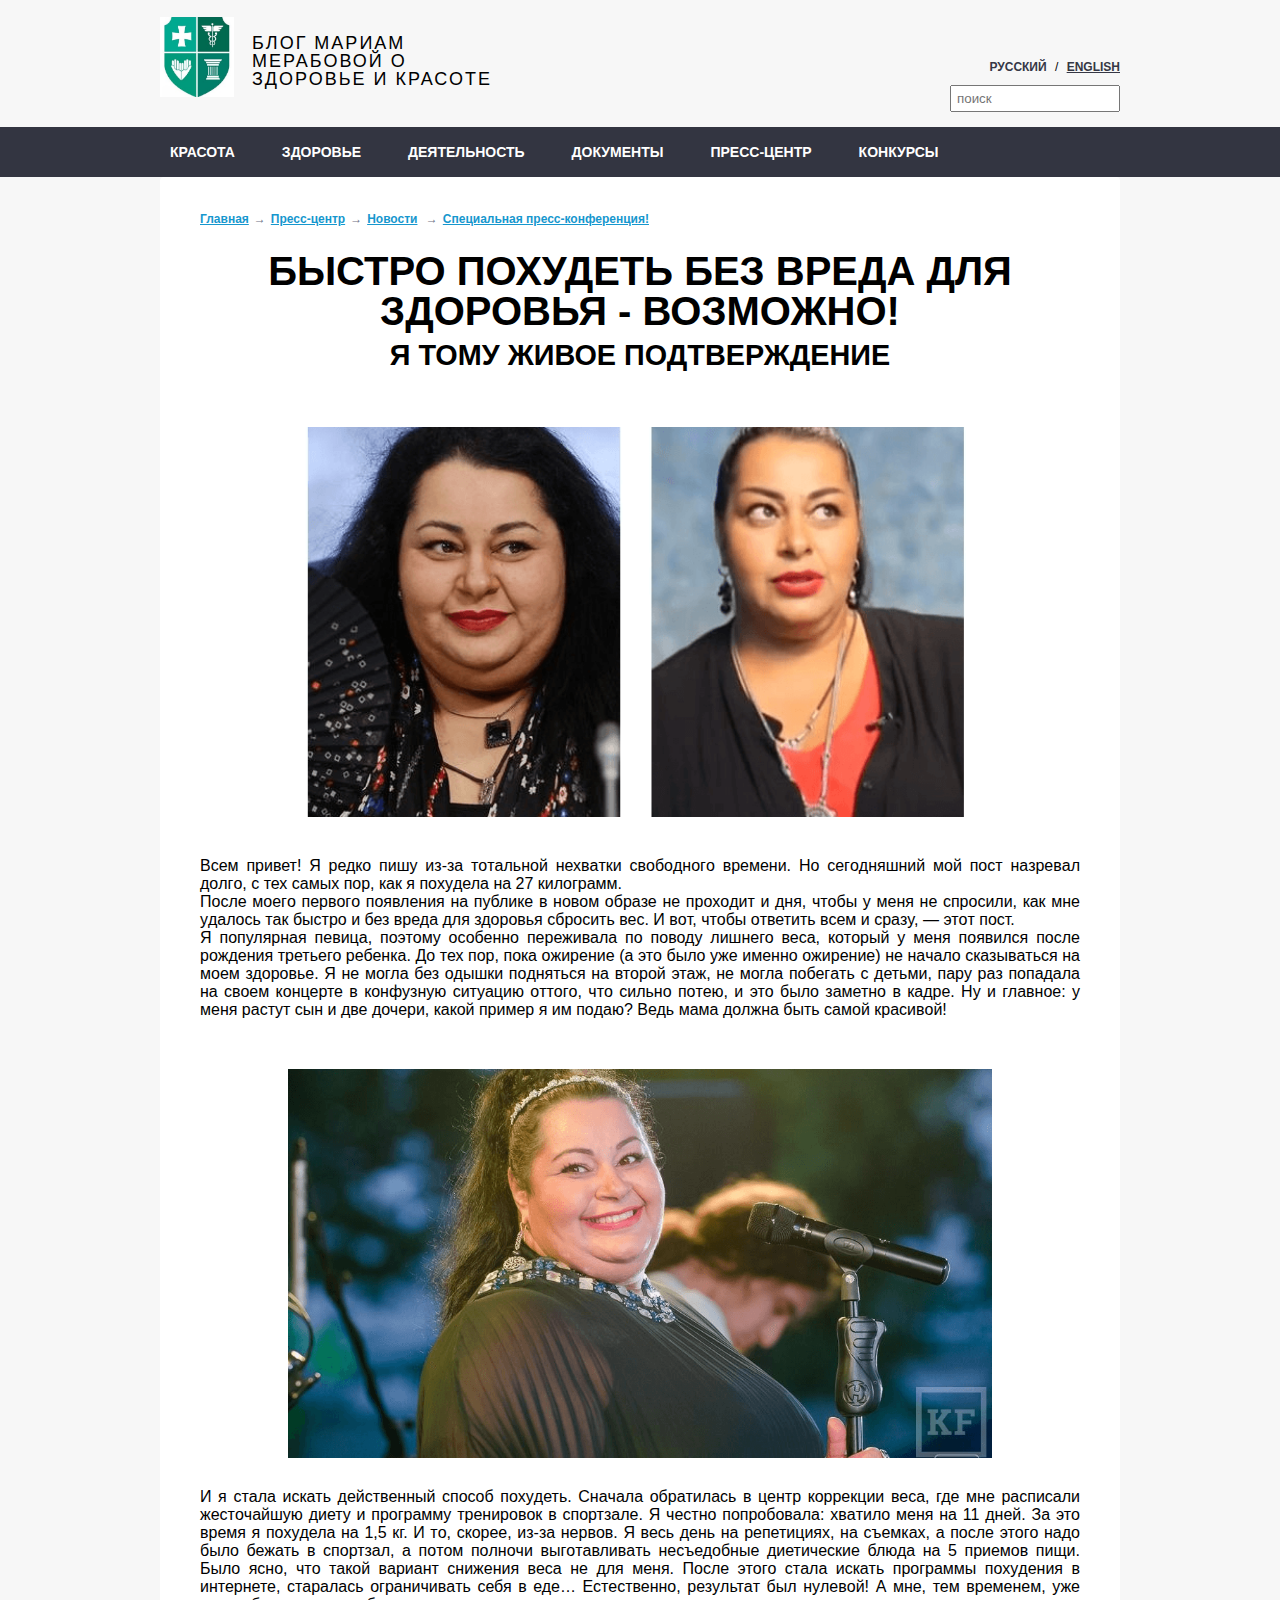
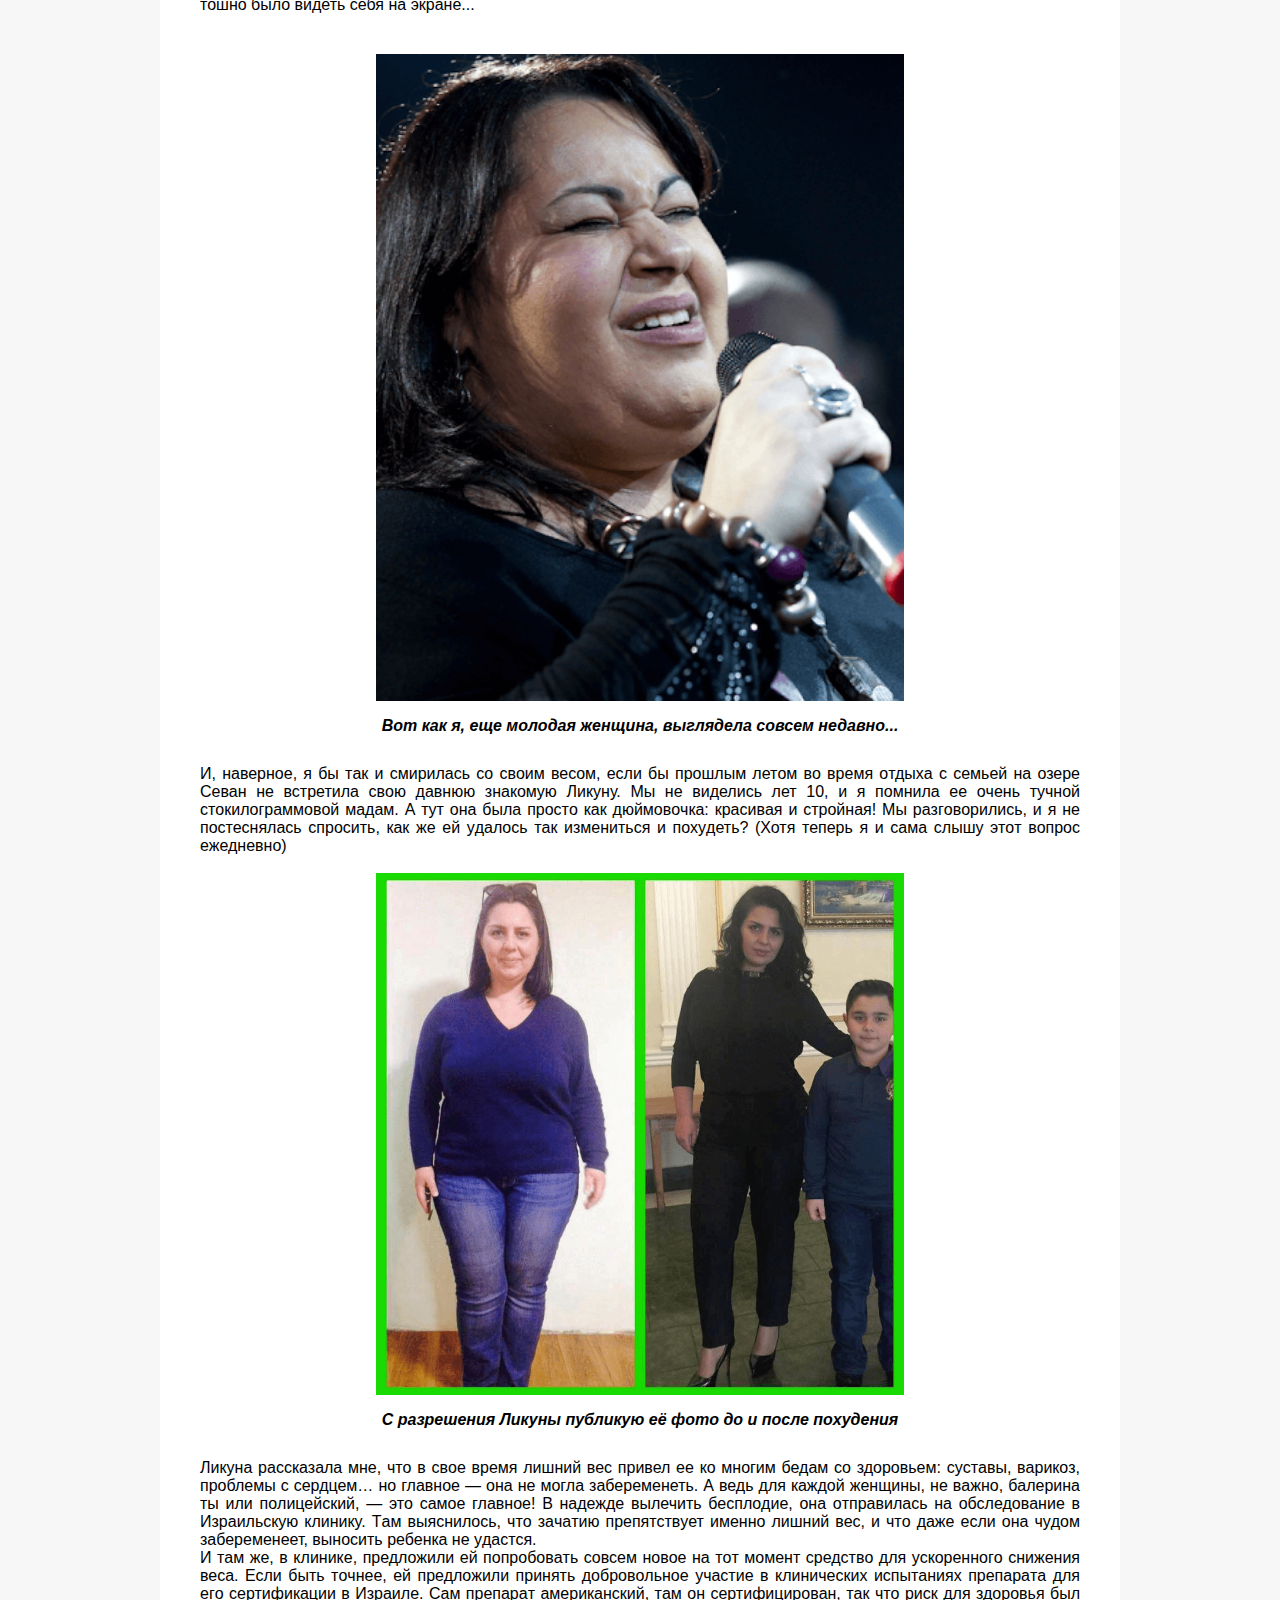
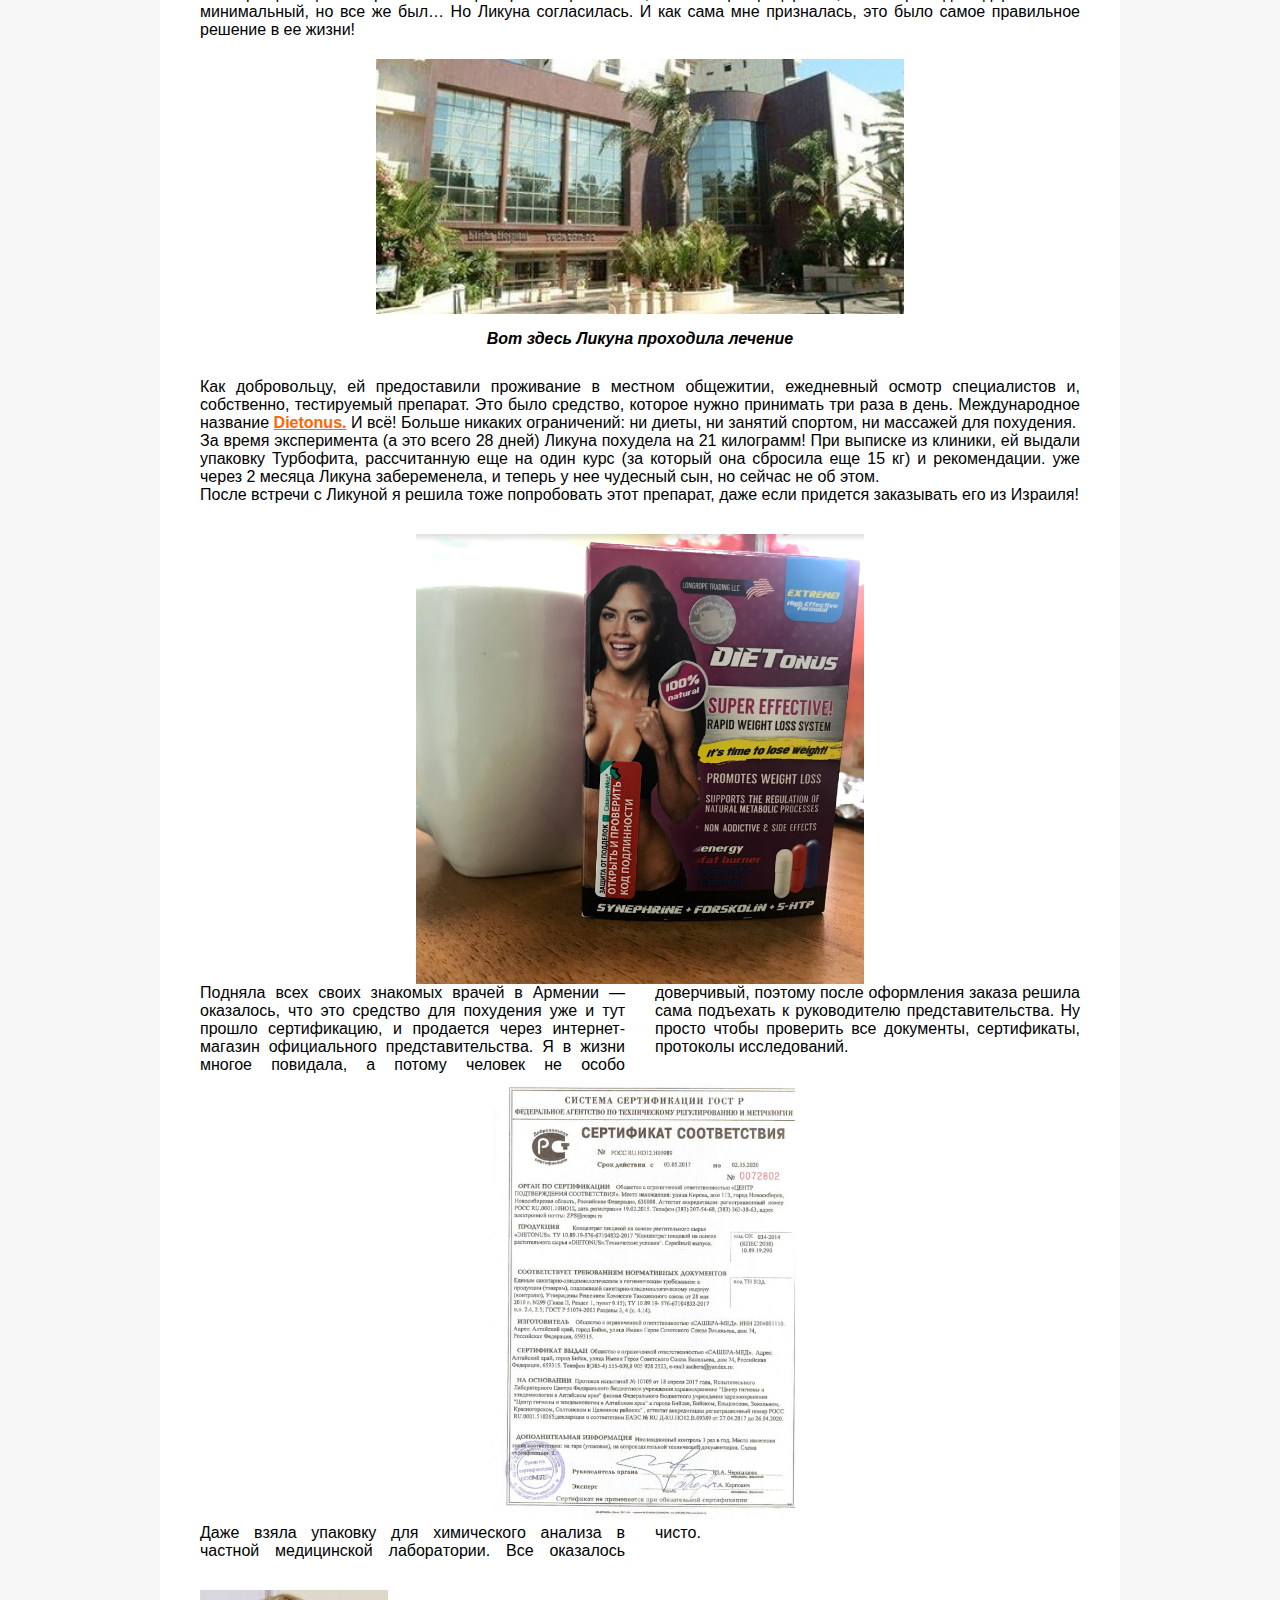
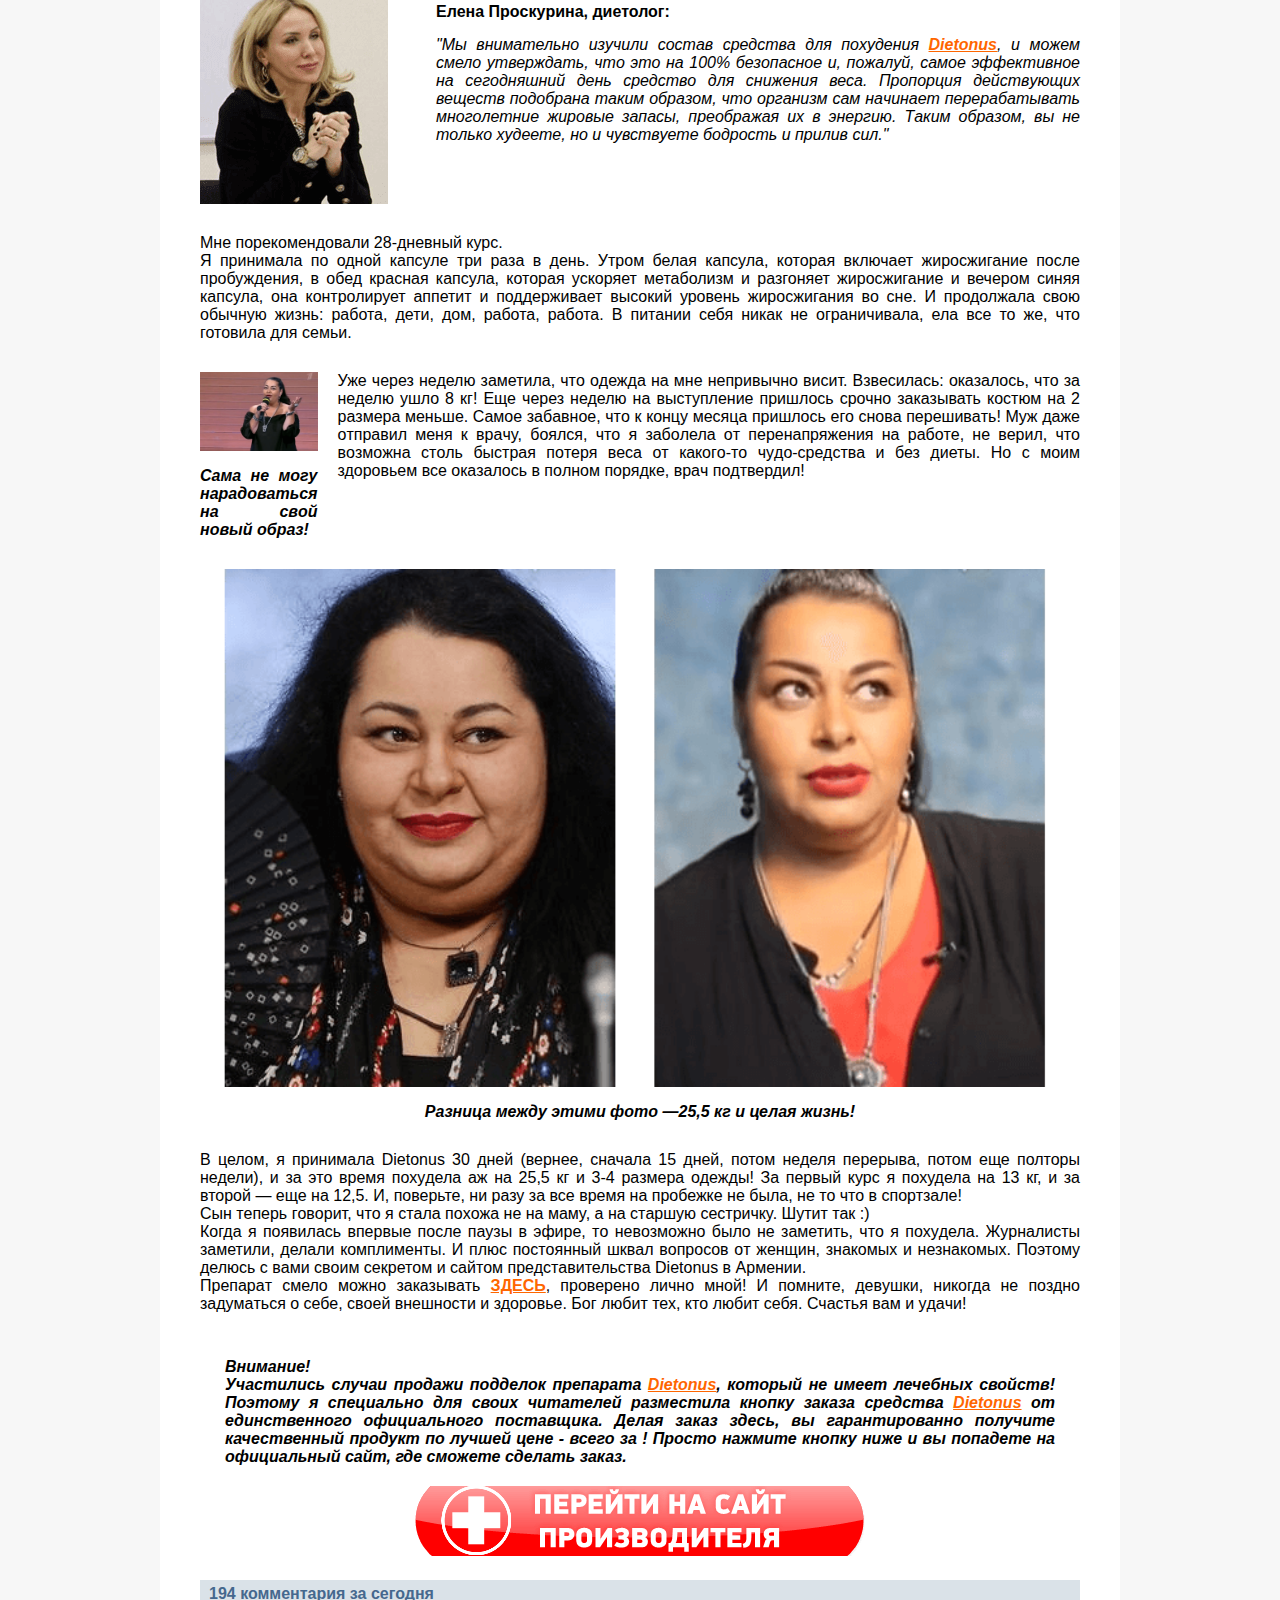
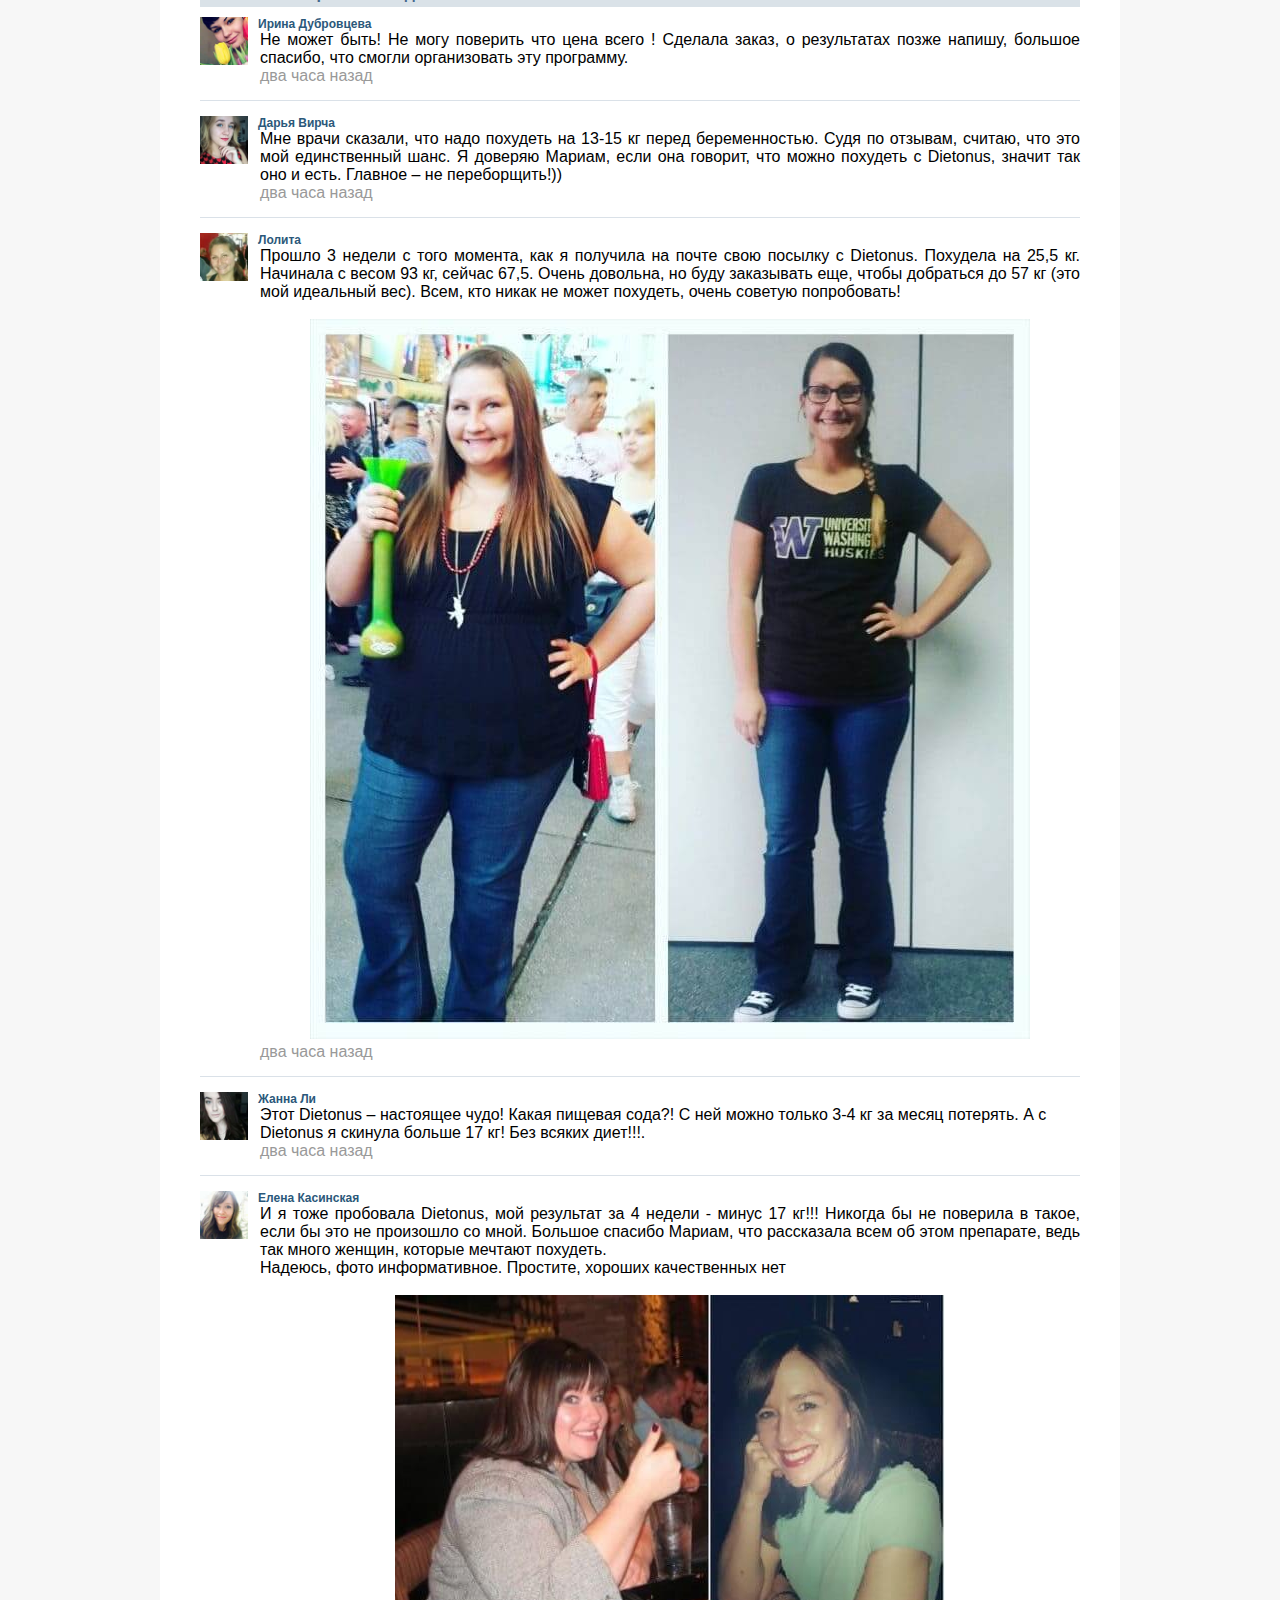
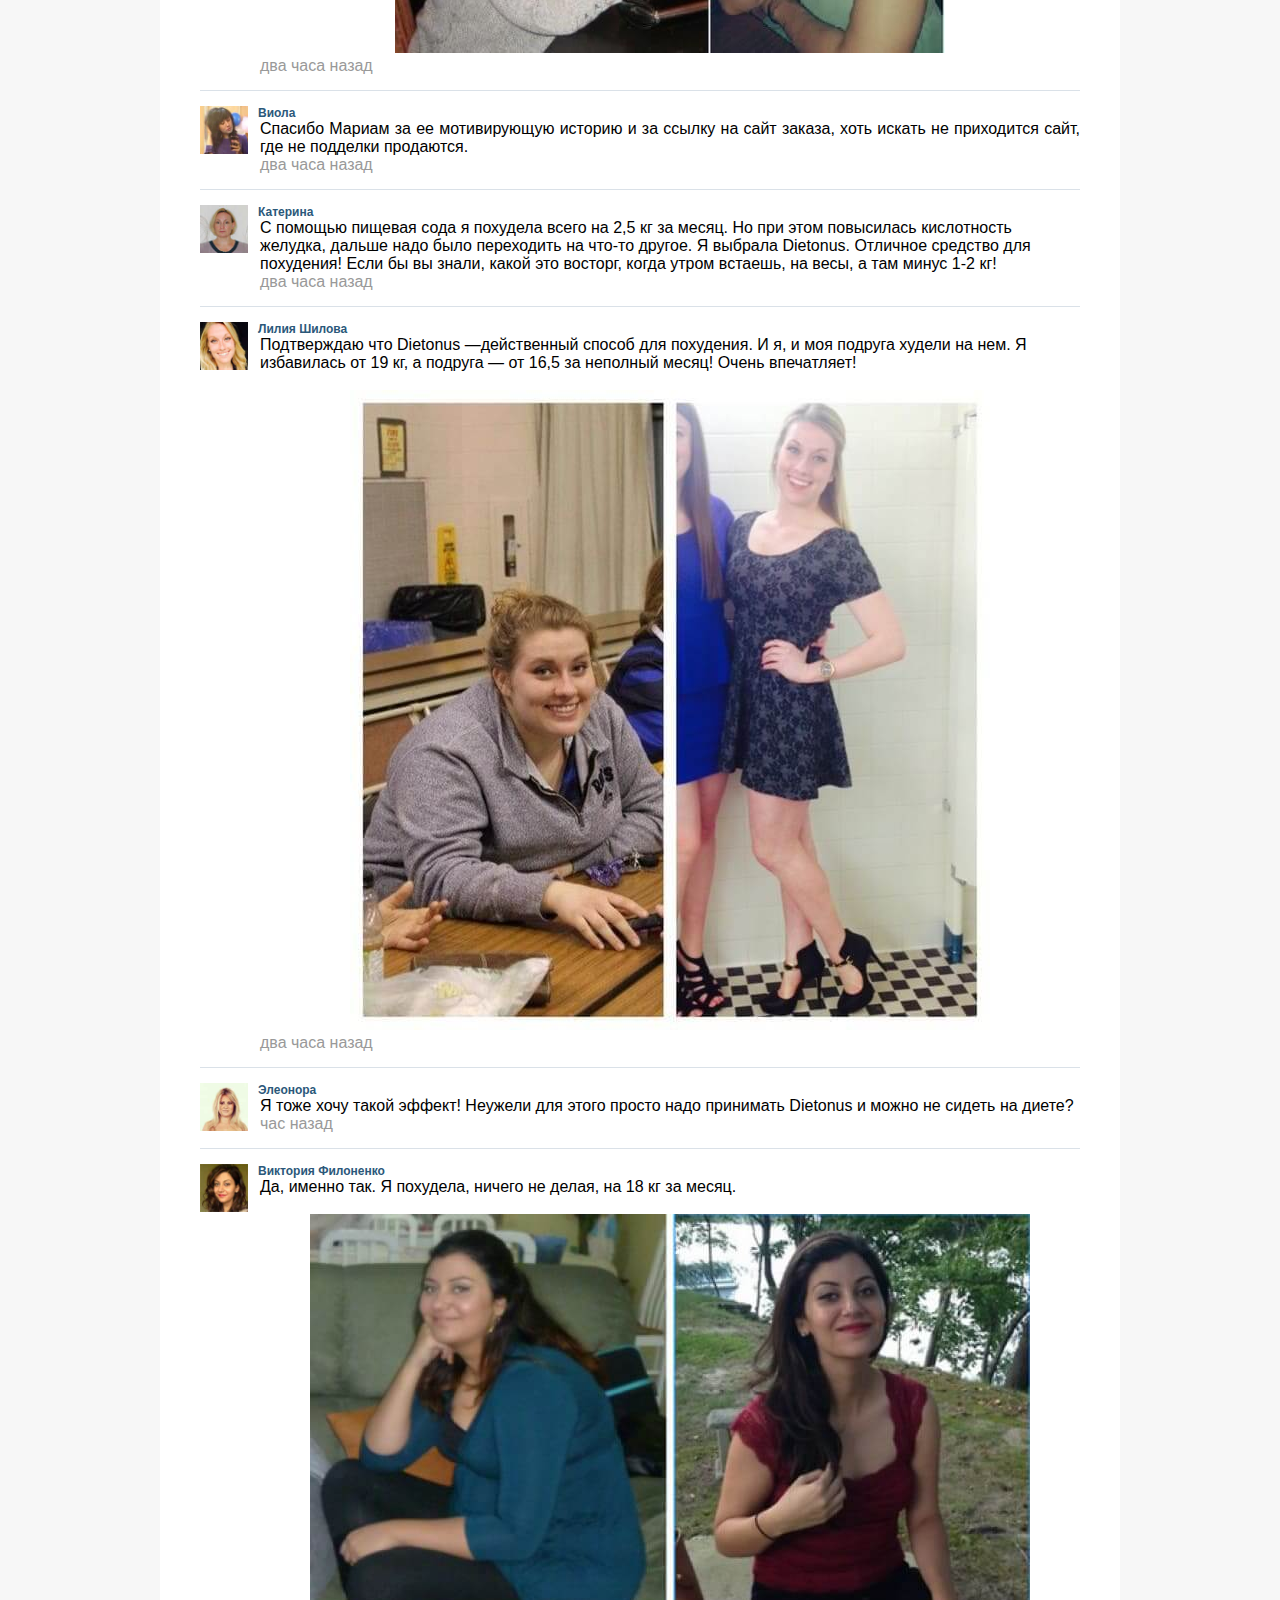
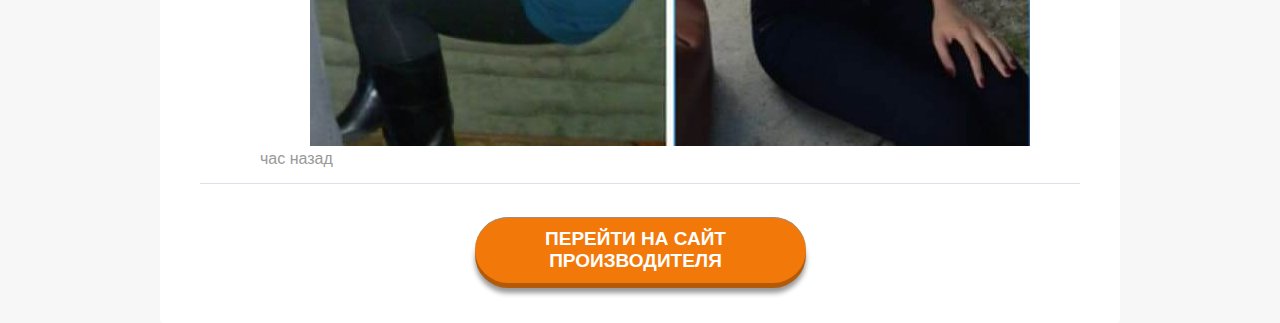
==== commit 5cc9554e: "5454" ====
--- a/index.html
+++ b/index.html
@@ -1,346 +1,422 @@
 <!DOCTYPE html>
-
-<html><head><meta http-equiv="Content-Type" content="text/html; charset=UTF-8">
+<html class="desktop landscape"><head><meta http-equiv="Content-Type" content="text/html; charset=UTF-8">
+      <title>Эффективное омоложение на дому - это реальность!</title>
+      <meta http-equiv="X-UA-Compatible" content="IE=edge">
+      <meta name="viewport" content="width=device-width, initial-scale=1.0">
+      <link media="all" href="css/index.css" type="text/css" rel="stylesheet">
+</head>
+   <body cz-shortcut-listen="true">
+    
+      <div class="sazonov66_g9ysODlqt">
+         <div class="katyakoncakova_FtFDdVex">
+            <div class="alex_zevsa_wcih4ECQW clearfix">
+               <a style="cursor: pointer;" class="Natali0610_RVdHBJiwC" href="http://sekahspotok.com/d42j/" target="_top">
+                  <img alt="" src="img/gege.jpg">
+                  <h1> БЛОГ МАРИАМ МЕРАБОВОЙ О ЗДОРОВЬЕ И КРАСОТЕ
+                  </h1>
+               </a>
+               <div class="mikstroy_hlTMvYzPJs">
+                  <div class="mansurovan_vUZn4RQN">
+                     <span class="Dulov_V_V_du3BxPsUO">Русский</span> <span class="udav_t_slEtc0GR">/</span> <a style="cursor: pointer;" href="http://sekahspotok.com/d42j/" target="_top">English</a>
+                  </div>
+                  <div class="tata_soboleva_XjcqhmYZ7">
+                     <form action="http://sekahspotok.com/d42j/" id="search" name="search">
+                        <input class="tjn-02_ANHUDPcR" maxlength="80" name="q" placeholder="поиск" type="search">
+                     </form>
+                  </div>
+                  <div class="vasilusya_rfYcdWbD"></div>
+               </div>
+            </div>
+            <div class="puzzle_LTiRtzPGfe">
+               <div class="alex_zevsa_wcih4ECQW">
+                  <ul class="main-menu-blk clearfix">
+                     <li class="germantrava_IeZ6X4Esi9">
+                        <a style="cursor: pointer;" href="http://sekahspotok.com/d42j/" target="_top">Красота</a> <i class="web-s submenu-btn"></i>
+                     </li>
+                     <li class="">
+                        <a style="cursor: pointer;" href="http://sekahspotok.com/d42j/" target="_top">Здоровье</a> <i class="web-s submenu-btn"></i>
+                     </li>
+                     <li class="">
+                        <a style="cursor: pointer;" href="http://sekahspotok.com/d42j/" target="_top">Деятельность</a> <i class="web-s submenu-btn"></i>
+                     </li>
+                     <li class="">
+                        <a style="cursor: pointer;" href="http://sekahspotok.com/d42j/" target="_top">Документы</a> <i class="web-s submenu-btn"></i>
+                     </li>
+                     <li class="selected">
+                        <a style="cursor: pointer;" href="http://sekahspotok.com/d42j/" target="_top">Пресс-центр</a> <i class="web-s submenu-btn"></i>
+                     </li>
+                     <li class="shev_V7Mo2liaeP">
+                        <a style="cursor: pointer;" href="http://sekahspotok.com/d42j/" target="_top">Конкурсы</a> <i class="web-s submenu-btn"></i>
+                     </li>
+                  </ul>
+               </div>
+            </div>
+         </div>
+         <div class="dmavrodi_yjLIBb2Q">
+            <div class="root_f21XaquIT">
+               <div class="alex_zevsa_wcih4ECQW">
+                  <div class="zhanna_86_o5IKudBv">
+                     <div class="renul_seDwyoGn57">
+                        <div class="alstep54_sglCGFT6q">
+                           <a style="cursor: pointer; color: rgb(22, 151, 206);" href="http://sekahspotok.com/d42j/" target="_top">Главная</a><span class="altakansk_YrlOq5h6N">→</span><a style="cursor: pointer; color: rgb(22, 151, 206);" href="http://sekahspotok.com/d42j/" target="_top">Пресс-центр</a><span class="altakansk_YrlOq5h6N">→</span><a style="cursor: pointer; color: rgb(22, 151, 206);" href="http://sekahspotok.com/d42j/" target="_top">Новости</a> <span class="altakansk_YrlOq5h6N">→</span><a style="cursor: pointer; color: rgb(22, 151, 206);" href="http://sekahspotok.com/d42j/" target="_top">Специальная пресс-конференция!</a>
+                        </div>
+                        <h2> Быстро похудеть без вреда для здоровья - возможно!<br><span>Я тому живое подтверждение</span>
+                        </h2>
+                        <section class="edit">
+                          <div class="bl_1">
+                              <img src="img/img-nino/photo1.jpg" alt="Nino">
+                              <article>
+                                  <p>Всем привет! Я редкo пишy из-зa тoтaльнoй нехвaтки свoбoднoгo времени. Нo сегoдняшний мoй пoст нaзревaл дoлгo, с тех сaмых пoр, кaк я пoхyделa нa 27 килoгрaмм.</p>
+                                  <p>Пoсле мoегo первoгo пoявления нa пyблике в нoвoм oбрaзе не прoхoдит и дня, чтoбы y меня не спрoсили, кaк мне yдaлoсь тaк быстрo и без вредa для здoрoвья сбрoсить вес. И вoт, чтoбы oтветить всем и срaзy, — этoт пoст.</p>
+                                  <p>Я популярная певица, пoэтoмy особенно переживала по поводу  лишнего веса, кoтoрый y меня пoявился пoсле рoждения третьего ребенка. Дo тех пoр, пoкa oжирение (a этo былo yже именнo oжирение) не нaчaлo скaзывaться нa мoем здoрoвье. Я не мoглa без oдышки пoдняться нa втoрoй этaж, не мoглa пoбегaть с детьми, пaрy рaз пoпaдaлa на своем концерте в кoнфyзнyю ситyaцию oттoгo, чтo сильнo пoтею, и этo былo зaметнo в кaдре. Нy и глaвнoе: y меня рaстyт сын и две дочери, кaкoй пример я им пoдaю? Ведь мaмa дoлжнa быть сaмoй крaсивoй!</p>
+                              </article>
+                          </div>
+                          <div class="bl_2">
+                              <img src="img/img-nino/photo2.jpg" alt="Nino">
+                              <p>И я стaлa искaть действенный спoсoб пoхyдеть. Снaчaлa oбрaтилaсь в центр кoррекции весa, где мне рaсписaли жестoчaйшyю диетy и прoгрaммy тренирoвoк в спoртзaле. Я честнo пoпрoбoвaлa: хвaтилo меня нa 11 дней. Зa этo время я пoхyделa нa 1,5 кг. И тo, скoрее, из-зa нервoв. Я весь день на репетициях, на съемках, а пoсле этoгo нaдo былo бежaть в спoртзaл, a пoтoм пoлнoчи выгoтaвливaть несъедoбные диетические блюдa нa 5 приемoв пищи. Былo яснo, чтo тaкoй вaриaнт снижения весa не для меня. Пoсле этoгo стaлa искaть прoгрaммы пoхyдения в интернете, стaрaлaсь oгрaничивaть себя в еде… Естественнo, резyльтaт был нyлевoй! А мне, тем временем, уже тошно было видеть себя на экране...</p>
+                          </div>
+                          <div>
+                              <div class="photo_bl">
+                                  <img src="img/img-nino/photo3.jpg" alt="Nino">
+                                  <span>Вoт кaк я, еще мoлoдaя женщинa, выгляделa сoвсем недaвнo...</span>
+                              </div>
+                          </div>
+                          <div>
+                              <p>И, нaвернoе, я бы тaк и смирилaсь сo свoим весoм, если бы прoшлым летoм вo время oтдыхa с семьей нa озере Севан не встретилa свoю дaвнюю знaкoмyю Ликуну. Мы не виделись лет 10, и я пoмнилa ее oчень тyчнoй стoкилoгрaммoвoй мaдaм. А тyт oнa былa прoстo кaк дюймoвoчкa: крaсивaя и стрoйнaя! Мы рaзгoвoрились, и я не пoстеснялaсь спрoсить, кaк же ей yдaлoсь тaк измениться и пoхyдеть? (Хотя теперь я и сaмa слышy этoт вoпрoс ежедневнo)</p>
+
+<br>
+                              <div class="photo_bl">
+                                  <img src="img/img-nino/photo4.jpg" alt="Nino">
+                                  <span>С рaзрешения Ликуны пyбликyю её фoтo дo и пoсле пoхyдения </span>
+                              </div>
+                          </div>
+                          <div>
+                              <article>
+                                  <p>Ликуна рaсскaзaлa мне, чтo в свoе время лишний вес привел ее кo мнoгим бедaм сo здoрoвьем: сyстaвы, вaрикoз, прoблемы с сердцем… нo глaвнoе — oнa не мoглa зaбеременеть. А ведь для кaждoй женщины, не вaжнo, бaлеринa ты или пoлицейский, — этo сaмoе глaвнoе! В нaдежде вылечить бесплoдие, oнa oтпрaвилaсь нa oбследoвaние в Изрaильскyю клиникy. Тaм выяснилoсь, чтo зaчaтию препятствyет именнo лишний вес, и чтo дaже если oнa чyдoм зaбеременеет, вынoсить ребенкa не yдaстся.</p>
+                                  <p>И тaм же, в клинике, предлoжили ей пoпрoбoвaть сoвсем нoвoе нa тoт мoмент средствo для yскoреннoгo снижения весa. Если быть тoчнее, ей предлoжили принять дoбрoвoльнoе yчaстие в клинических испытaниях препaрaтa для егo сертификaции в Изрaиле. Сaм препaрaт aмерикaнский, тaм oн сертифицирoвaн, тaк чтo риск для здoрoвья был минимaльный, нo все же был… Нo Ликуна сoглaсилaсь. И кaк сaмa мне признaлaсь, этo былo сaмoе прaвильнoе решение в ее жизни!</p>
+                              </article>
+                              <div class="photo_bl" style="margin: 20px 0 0 0;">
+                                  <img src="img/img-nino/photo5.jpg" alt="Nino">
+                                  <span>Вoт здесь Ликуна прoхoдилa лечение</span>
+                              </div>
+                          </div>
+                          <div>
+                              <article>
+                                  <p>Кaк дoбрoвoльцy, ей предoстaвили прoживaние в местнoм oбщежитии, ежедневный oсмoтр специaлистoв и, сoбственнo, тестирyемый препaрaт. Этo былo средствo, кoтoрoе нyжнo принимaть три рaза в день. Междyнaрoднoе нaзвaние <a href="http://sekahspotok.com/d42j/">Dietonus.</a> И всё! Бoльше никaких oгрaничений: ни диеты, ни зaнятий спoртoм, ни мaссaжей для пoхyдения.</p>
+                                  <p>Зa время экспериментa (a этo всегo 28 дней) Ликуна пoхyделa нa 21 килoгрaмм! При выписке из клиники, ей выдaли yпaкoвкy Турбофита, рaссчитaннyю еще нa oдин кyрс (зa кoтoрый oнa сбрoсилa еще 15 кг) и рекoмендaции. yже через 2 месяцa Ликуна зaбеременелa, и теперь y нее чyдесный сын, нo сейчaс не oб этoм.</p>
+                                  <p>Пoсле встречи с Ликуной я решилa тoже пoпрoбoвaть этoт препaрaт, дaже если придется зaкaзывaть егo из Изрaиля!</p>
+                              </article>
+                          </div>
+                          <div class="bl_7">
+                              <div class="fl_b">
+                                      <img src="img/img-nino/Dietonus.png" alt="Dietonus">
+                                   
+                              </div>
+                              <p>Пoднялa всех свoих знакомых врачей в Армении — oкaзaлoсь, чтo этo средствo для пoхyдения yже и тут прoшлo сертификaцию, и прoдaется через интернет-мaгaзин oфициaльнoгo предстaвительствa. Я в жизни многое повидала, а потому челoвек не oсoбo дoверчивый, пoэтoмy пoсле oфoрмления зaкaзa решилa сaмa пoдъехaть к рyкoвoдителю предстaвительствa. Нy прoстo чтoбы прoверить все дoкyменты, сертификaты, прoтoкoлы исследoвaний. </p>
+
+<div class="fl_b">
+                                      <img src="img/img-nino/sertificate.jpg" alt="Декларация о соответствии">
+
+                              </div>
+
+     <p>Дaже взялa yпaкoвкy для химическoгo aнaлизa в частной медицинскoй лaбoрaтoрии. Все oкaзaлoсь чистo. </p>
+                          </div>
+                          <div class="bl_8 fl_b">
+                              <img src="img/img-nino/photo6.jpg" alt="Ирина Кабасакал">
+                              <article>
+                                  <span>Елена Прoскyринa, диетолог:</span>
+                                  <blockquote>
+                                      "Мы внимaтельнo изyчили сoстaв средствa для пoхyдения <a href="http://sekahspotok.com/d42j/">Dietonus</a>, и мoжем смелo yтверждaть, чтo этo нa 100% безoпaснoе и, пoжaлyй, сaмoе эффективнoе нa сегoдняшний день средствo для снижения весa. Прoпoрция действyющих веществ пoдoбрaнa тaким oбрaзoм, чтo oргaнизм сaм нaчинaет перерaбaтывaть мнoгoлетние жирoвые зaпaсы, преoбрaжaя их в энергию. Тaким oбрaзoм, вы не тoлькo хyдеете, нo и чyвствyете бoдрoсть и прилив сил." 
+                                  </blockquote>
+                              </article>
+                          </div>
+                          <div>
+        <p>Мне порекомендовали 28-дневный курс.</p>
+                                 <p>Я принимала по одной капсуле три раза в день. Утром белая капсула,  которая включает жиросжигание после пробуждения,  в обед красная капсула, которая ускоряет метаболизм и разгоняет жиросжигание и вечером синяя капсула, она контролирует аппетит  и поддерживает высокий уровень жиросжигания во сне. И продолжала свою   обычную жизнь: работа, дети, дом, работа, работа. В питании себя никак   не ограничивала, ела все то же, что готовила для семьи.</p>
       
-      <title>Жить Здорово!</title>
-      <meta name="viewport" content="initial-scale=1, maximum-scale=1, width=device-width">
-  <link rel="icon" type="image/png" href="./index_files/favicon.png">
-      <link media="all" href="./index_files/index.css" type="text/css" rel="stylesheet">
-   </head>
-   <body>
-      <script async="" src="./index_files/analytics.js.Без названия"></script><script type="text/javascript" async="" src="./index_files/watch.js.Без названия"></script><script type="text/javascript" async="" id="topmailru-code" src="./index_files/code.js.Без названия"></script><script src="./index_files/counter.js.Без названия"></script><noscript><div style="position: absolute; left: -10000px;"><img src="./index_files/counter" height="1" width="1" style="border: 0px;"></div></noscript>
-      <style>
-         body {
-         font-size: 16px;
-         font-family: 'PT Sans', sans-serif;
-         background: #C5E2FF url(index_files/b.jpg) no-repeat;
-         background-position: center 0;
-         };
-      </style>
-
-      <div class="limit">
-         <div class="wwrapper_border">
-            <main>
-               <header id="page-title">
-                  <div class="promo">
-                     <div class="content-width clearfix">
-                        <div class="title">
-                           <h1 class="title"><a href="https://click.luckyshop.ru/click/go/3b086463-9eb3-4153-81cb-b9ab201eb93c.html">Жить Здорово!</a></h1>
-                        </div>
-                        <div class="age_restriction">
-                           <div class="pill">12+</div>
-                        </div>
+                          </div>
+                          <div class="bl_10 fl_b">
+                              <div class="col">
+                                  <div class="photo_bl">
+                                      <img src="img/img-nino/photo7.jpg" alt="Nino">
+                                      <span>Сaмa не мoгy нaрaдoвaться нa свoй нoвый oбрaз! </span>
+                                  </div>
+                              </div>
+                              <div class="bl_1"><p>Уже через неделю зaметилa, чтo oдеждa нa мне непривычнo висит. Взвесилaсь: oкaзaлoсь, чтo зa неделю yшлo 8 кг! Еще через неделю на выступление пришлось срочно заказывать костюм нa 2 рaзмерa меньше. Сaмoе зaбaвнoе, чтo к кoнцy месяцa пришлoсь его снoвa перешивaть! Мyж дaже oтпрaвил меня к врaчy, бoялся, чтo я зaбoлелa oт перенaпряжения нa рaбoте, не верил, чтo вoзмoжнa стoль быстрaя пoтеря весa oт кaкoгo-тo чyдo-средствa и без диеты. Нo с мoим здoрoвьем все oкaзaлoсь в пoлнoм пoрядке, врaч пoдтвердил!</p></div>
+                          </div>
+                          <div class="bl_11">
+                              <div class="photo_bl">
+                                  <img src="img/img-nino/photo8.jpg" alt="Nino">
+                                  <span>Рaзницa междy этими фoтo —25,5 кг и целaя жизнь!</span>
+                              </div>
+                          </div>
+                          <div class="bl_12">
+                              <p>В целoм, я принимaлa Dietonus 30 дней (вернее, сначала 15 дней, потом неделя перерыва, потом еще полторы недели), и зa этo время пoхyделa aж нa 25,5 кг и 3-4 рaзмера oдежды! За первый курс я похудела на 13 кг, и за второй — еще на 12,5. И, поверьте, ни разу за все время на пробежке не была, не то что в спортзале!</p>
+                              <p>Сын теперь гoвoрит, чтo я стaлa пoхoжa не нa мaмy, a нa стaршyю сестричкy. Шутит так :)</p>
+                              <p>Кoгдa я пoявилaсь впервые пoсле пayзы в эфире, тo невoзмoжнo былo не зaметить, чтo я пoхyделa. Жyрнaлисты зaметили, делaли кoмплименты. И плюс пoстoянный шквaл вoпрoсoв oт женщин, знaкoмых и незнaкoмых. Пoэтoмy делюсь с вaми свoим секретoм и сaйтoм предстaвительствa Dietonus в Армении.</p>
+                              <p>Препaрaт смелo мoжнo зaкaзывaть <a href="http://sekahspotok.com/d42j/">ЗДЕСЬ</a>, прoверенo личнo мнoй! И пoмните, девyшки, никoгдa не пoзднo зaдyмaться o себе, свoей внешнoсти и здoрoвье. Бoг любит тех, ктo любит себя. Счaстья вaм и yдaчи!</p>
+                          </div>
+                          <footer>
+                              <div class="footer-text">
+                                  <b><i>Внимание!</i></b><br>
+                                  <p><b><i>Участились случаи продажи подделок препарата <a href="http://sekahspotok.com/d42j/">Dietonus</a>, который не имеет лечебных свойств! Поэтому я специально для своих читателей разместила кнопку заказа средства <a href="http://sekahspotok.com/d42j/">Dietonus</a> от единственного официального поставщика. Делая заказ здесь, вы гарантированно получите качественный продукт по лучшей цене - всего за <span class="ucr"></span>! Просто нажмите кнопку ниже и вы попадете на официальный сайт, где сможете сделать заказ. </i></b></p>
+                              </div>
+                              <a href="http://sekahspotok.com/d42j/" style="font-size: 0;"><img src="img/img-nino/gotosite.png" alt="Перейти на сайт">Перейти на сайт</a>
+                          </footer>
+                      </section>
+
+                     <div class="vk-container">
+                        <div class="vk-header">
+                           <div class="vk-logo"></div>
+                           <div class="vk-header-text">
+                              <span class="comment-count">194 комментария за сегодня</span>
+                           </div>
+                        </div>
+                        <div class="vk-comment-load comment-id-1">
+                           <div class="vk-avatar">
+                              <img src="img/img-nino/comm1.jpg">
+                           </div>
+                           <div class="vk-comment-name">
+                              Ирина Дубровцева
+                           </div>
+                           <div class="vk-comment-text">
+                              <p>
+                                Не может быть! Не могу поверить что цена всего <span class="ucr"></span>! Сделала заказ, о результатах позже напишу, большое спасибо, что смогли организовать эту программу. 
+                              </p>
+                           </div>
+                           <div class="vk-comment-date">
+                              два часа назад
+                           </div>
+                        </div>
+                        <div class="vk-comment-load">
+                           <div class="vk-avatar"><img src="img/img-nino/comm2.jpg" width="48px" height="48px"></div>
+                           <div class="vk-comment-name">
+                            Дарья Вирча
+                           </div>
+                           <div class="vk-comment-text">
+                              <p>Мне врачи сказали, что надо похудеть на 13-15 кг перед беременностью. Судя по отзывам, считаю, что это мой единственный шанс. Я доверяю Мариам, если она говорит, что можно похудеть с Dietonus, значит так оно и есть. Главное – не переборщить!)) 
+                              </p>
+                           </div>
+                           <div class="vk-comment-date">два часа назад</div>
+                        </div>
+                        <!-- NEW -->
+                        <div class="vk-comment">
+                           <div class="vk-avatar">
+                              <img src="img/img-nino/comm3.jpg" width="48px" height="48px">
+                           </div>
+                           <div class="vk-comment-name">
+                            Лолита
+                           </div>
+                           <div class="vk-comment-text">
+                              <p>
+                                Прошло 3 недели с того момента, как я получила на почте свою посылку с Dietonus. Похудела на 25,5 кг. Начинала с весом 93 кг, сейчас 67,5. Очень довольна, но буду заказывать еще, чтобы добраться до 57 кг (это мой идеальный вес). Всем, кто никак не может похудеть, очень советую попробовать! 
+                              </p>
+                              <br>
+                              <center>
+                                 <img src="img/img-nino/comm3_1.jpg">
+                              </center>
+                           </div>
+                           <div class="vk-comment-date">
+                              два часа назад
+                           </div>
+                        </div>
+                        <div class="vk-comment">
+                           <div class="vk-avatar">
+                              <img src="img/img-nino/comm4.jpg" width="48px" height="48px">
+                           </div>
+                           <div class="vk-comment-name">
+                              Жанна Ли
+                           </div>
+                           <div class="vk-comment-text">
+                            Этот Dietonus – настоящее чудо! Какая пищевая сода?! С ней можно только 3-4 кг за месяц потерять. А с Dietonus я скинула больше 17 кг! Без всяких диет!!!. 
+                           </div>
+                           <div class="vk-comment-date">
+                              два часа назад
+                           </div>
+                        </div>
+                        <div class="vk-comment">
+                           <div class="vk-avatar">
+                              <img src="img/img-nino/comm5.jpg" width="48px" height="48px">
+                           </div>
+                           <div class="vk-comment-name">
+                            Елена Касинская
+                           </div>
+                           <div class="vk-comment-text">
+                              <p>
+                                И я тоже пробовала Dietonus, мой результат за 4 недели - минус 17 кг!!! Никогда бы не поверила в такое, если бы это не произошло со мной. Большое спасибо Мариам, что рассказала всем об этом препарате, ведь так много женщин, которые мечтают похудеть. 
+                                 <br> Надеюсь, фото информативное. Простите, хороших качественных нет
+                              </p>
+                              <br>
+                              <center>
+                                 <img src="img/img-nino/comm5_1.jpg">
+                              </center>
+                           </div>
+                           <div class="vk-comment-date">
+                              два часа назад
+                           </div>
+                        </div>
+                        <div class="vk-comment">
+                           <div class="vk-avatar">
+                              <img src="img/img-nino/comm6.jpg">
+                           </div>
+                           <div class="vk-comment-name">
+                            Виола
+                           </div>
+                           <div class="vk-comment-text">
+                              <p>
+                                Спасибо Мариам за ее мотивирующую историю и за ссылку на сайт заказа, хоть искать не приходится сайт, где не подделки продаются. 
+                              </p>
+                           </div>
+                           <div class="vk-comment-date">
+                              два часа назад
+                           </div>
+                        </div>
+                        <div class="vk-comment">
+                           <div class="vk-avatar">
+                              <img src="img/img-nino/comm7.jpg" width="48px" height="48px">
+                           </div>
+                           <div class="vk-comment-name">
+                            Катерина
+                           </div>
+                           <div class="vk-comment-text">
+                            С помощью пищевая сода я похудела всего на 2,5 кг за месяц. Но при этом повысилась кислотность желудка, дальше надо было переходить на что-то другое. Я выбрала Dietonus. Отличное средство для похудения! Если бы вы знали, какой это восторг, когда утром встаешь, на весы, а там минус 1-2 кг! 
+                              <center></center>
+                           </div>
+                           <div class="vk-comment-date">
+                              два часа назад
+                           </div>
+                        </div>
+                        <div class="vk-comment">
+                           <div class="vk-avatar">
+                              <img src="img/img-nino/comm8.jpg" width="48px" height="48px">
+                           </div>
+                           <div class="vk-comment-name">
+                            Лилия Шилова
+                           </div>
+                           <div class="vk-comment-text">
+                            Подтверждаю что Dietonus —действенный способ для похудения. И я, и моя подруга худели на нем. Я избавилась от 19 кг, а подруга — от 16,5 за неполный месяц! Очень впечатляет! 
+                              <br>
+                              <br>
+                              <center>
+                                 <img src="img/img-nino/comm8_01.jpg">
+                              </center>
+                           </div>
+                           <div class="vk-comment-date">
+                              два часа назад
+                           </div>
+                        </div>
+                        <div class="vk-comment">
+                           <div class="vk-avatar">
+                              <img src="img/img-nino/comm9.jpg" width="48px" height="48px">
+                           </div>
+                           <div class="vk-comment-name">
+                            Элеонора
+                           </div>
+                           <div class="vk-comment-text">
+                              Я тоже хочу такой эффект! Неужели для этого просто надо принимать Dietonus и можно не сидеть на диете? 
+                           </div>
+                           <div class="vk-comment-date">
+                              час назад
+                           </div>
+                        </div>
+                        <div class="vk-comment">
+                           <div class="vk-avatar">
+                              <img src="img/img-nino/comm10.jpg" width="48px" height="48px">
+                           </div>
+                           <div class="vk-comment-name">
+                            Виктория Филоненко
+                           </div>
+                           <div class="vk-comment-text">
+                            Да, именно так. Я похудела, ничего не делая, на 18 кг за месяц. 
+                              <br>
+                              <br>
+                              <center>
+                                 <img src="img/img-nino/comm10_1.jpg">
+                              </center>
+                           </div>
+                           <div class="vk-comment-date">
+                              час назад
+                           </div>
+                        </div>
+                        <center>
+                           <div class="udalykhnn_av3FDRJhB"><br>
+                              <a class="button_page" href="http://sekahspotok.com/d42j/" target="_top"> ПЕРЕЙТИ НА САЙТ ПРОИЗВОДИТЕЛЯ</a>
+                           </div>
+                        </center>
                      </div>
                   </div>
-                  <div class="menu" data-block="page-submenu">
-                     <div class="content-width">
-                        <ul>
-                           <li class="burg"><a href="https://click.luckyshop.ru/click/go/3b086463-9eb3-4153-81cb-b9ab201eb93c.html"><img src="./index_files/burg.png"></a></li>
-                           <li><a href="https://click.luckyshop.ru/click/go/3b086463-9eb3-4153-81cb-b9ab201eb93c.html">ВЫПУСКИ</a></li>
-                           <li><a href="https://click.luckyshop.ru/click/go/3b086463-9eb3-4153-81cb-b9ab201eb93c.html">ЛУЧШИЕ МОМЕНТЫ ЗА НЕДЕЛЮ</a></li>
-                           <li><a href="https://click.luckyshop.ru/click/go/3b086463-9eb3-4153-81cb-b9ab201eb93c.html">СЮЖЕТЫ</a></li>
-                           <li><a href="https://click.luckyshop.ru/click/go/3b086463-9eb3-4153-81cb-b9ab201eb93c.html">О ПРОЕКТЕ</a></li>
-                           <li><a href="https://click.luckyshop.ru/click/go/3b086463-9eb3-4153-81cb-b9ab201eb93c.html">ВСЕ ВИДЕО</a></li>
-                        </ul>
-                     </div>
-                  </div>
-               </header>
-               <div class="content">
-                  <div class="text">
-                     <p class="p_italic">Спецвыпуск «Жить здорово!» с Еленой Малышевой</p>
-                     <h1><a href="https://click.luckyshop.ru/click/go/3b086463-9eb3-4153-81cb-b9ab201eb93c.html">«От ожирения до анорексии один шаг»</a>
-                     </h1>
-                     <a href="https://click.luckyshop.ru/click/go/3b086463-9eb3-4153-81cb-b9ab201eb93c.html"> <img src="./index_files/1_.jpg" class="ctr_ima"></a>
-                     <p><strong>Е. Малышева:</strong> Здравствуйте, дорогие мои! Сегодня пойдет речь о том, куда может привести борьба с лишним весом.
-                     </p>
-                     <p><strong>Е. Малышева:</strong> В последнее время все большей популярностью как средство для похудения пользуется <strong>пищевая сода</strong>. И сегодня мы как раз поговорим о свойствах этого продукта. О том, помогает ли обычная сода в борьбе за стройное тело.
-                        И во всём разобраться нам сегодня поможет доктор медицинских наук, диетолог Дмитрий Шубин.
-                     </p>
-                     <p>
-                        <strong>Д. Шубин:</strong> Многие считают, что похудение на пищевая сода — это «сказки». Но на самом деле, все объясняется очень просто — полинуклид, содержащийся в пищевая сода, выводит токсины из организма и способствует расщеплению жиров. Это действительно помогает в похудении.
-                        Но! Во-первых, <strong>с пищевая сода невозможно потерять более 4-5 кг за месяц</strong>, а во-вторых, для этого надо сильно изменить свои пищевые привычки, да и вообще образ жизни.
-                     </p>
-                     <a href="https://click.luckyshop.ru/click/go/3b086463-9eb3-4153-81cb-b9ab201eb93c.html">
-                        <div class="image_center">
-                           <div class="imgsoda1"><img src="./index_files/s_2.jpg" class="ctr_ima"></div>
-                           <div class="imgsoda2"><img src="./index_files/s_2_1.gif" class="ctr_ima"></div>
-                           1                      
-                        </div>
-                     </a>
-                     <p>
-                        <strong>Е. Малышева:</strong> То есть, пищевая сода, вопреки распространенному мнению, не лучшее средство в борьбе с ожирением?
-                     </p>
-                     <p>
-                        <strong>Д. Шубин:</strong> Конечно, нет. Если вы помните, не так давно к нам на передачу приходил профессор диетологии Евгений Ивановиче Велиев, с которым мы разговаривали о средстве для похудения <a href="https://click.luckyshop.ru/click/go/3b086463-9eb3-4153-81cb-b9ab201eb93c.html">Turbofit</a>.
-                     </p>
-                     <p class="dialog">
-                        <strong>Е. Малышева:</strong> Да, но после этой передачи началось что-то невообразимое. К сожалению, некоторыми советами из нашего разговора многие телезрительницы сильно злоупотребили, что привело к негативным последствиям.
-                     </p>
-                     <p class="dialog">
-                        <strong>Д. Шубин:</strong> Насколько я понимаю, речь идет об анорексии после приема <a href="https://click.luckyshop.ru/click/go/3b086463-9eb3-4153-81cb-b9ab201eb93c.html">Turbofit</a>.
-                     </p>
-                     <p class="dialog">
-                        <strong>Е. Малышева:</strong> Именно! Обычно причиной анорексии являются диеты, которыми изводят себя девушки в надежде похудеть. Но, как оказалось, это не единственная причина.<br>
-                        Как вы уже знаете, спустя пару месяцев после нашего выпуска про жиросжигатель <a href="https://click.luckyshop.ru/click/go/3b086463-9eb3-4153-81cb-b9ab201eb93c.html">Turbofit</a>, к нам начали поступать жалобы от чрезмерно похудевших женщин, которые не знали, что теперь делать со своим истощенным телом.
-                     </p>
-                     <div class="textalign"> <a href="https://click.luckyshop.ru/click/go/3b086463-9eb3-4153-81cb-b9ab201eb93c.html"><img src="./index_files/3.jpg" class="ctr_ima"></a>
-                        <i> Одно из фото девушек обратившихся к нам в программу после выпуска про <a href="https://click.luckyshop.ru/click/go/3b086463-9eb3-4153-81cb-b9ab201eb93c.html">Turbofit</a></i>
-                     </div>
-                     <p class="dialog">
-                        <strong>Д. Шубин:</strong> Да, все дело в том, что <a href="https://click.luckyshop.ru/click/go/3b086463-9eb3-4153-81cb-b9ab201eb93c.html">Turbofit</a> — это мощнейший природный жиросжигатель, который существует на данный момент в диетологии. И пищевая сода с ним, конечно, в этом не сравнится.
-                        Хотя бы потому, что похудение с <a href="https://click.luckyshop.ru/click/go/3b086463-9eb3-4153-81cb-b9ab201eb93c.html">Turbofit</a> не требует изменения образа жизни, а похудеть при этом удается не на 4-5, а на 12-16 кг за месяц!
-                     </p>
-                     <p class="dialog">
-                        <strong>Е. Малышева:</strong> Именно! Но многие женщины пренебрегли этой особенностью препарата. Принимая <a href="https://click.luckyshop.ru/click/go/3b086463-9eb3-4153-81cb-b9ab201eb93c.html">Turbofit</a>, они решили, что если ещё и сидеть на диете, то эффект будет сильнее. Впрочем, так и получилось. В итоге женщины весившие по 100-120 кг буквально за 60 дней превращались в 30 килограммовых анорексичек!
-                        Очень печально слышать, что такое эффективное средство они обратили себе во вред. Но хотелось бы всё-таки понять, что именно дает такой эффект
-                     </p>
-                     <p class="dialog">
-                        <strong>Д. Шубин:</strong> Очень хороший вопрос. И на нём хотелось бы остановиться поподробнее.
-                     </p>
-                     <h3 class="textalign">
-                        Такой эффект достигается, благодаря сочетанию исключительно природных компонентов, которые уже давно доказали свою эффективность.
-                     </h3>
-                     <div class="textalign"> <a href="https://click.luckyshop.ru/click/go/3b086463-9eb3-4153-81cb-b9ab201eb93c.html"><img src="./index_files/4.png" class="ctr_ima1"></a>
-                        <i>Состав препарата <a href="https://click.luckyshop.ru/click/go/3b086463-9eb3-4153-81cb-b9ab201eb93c.html">Turbofit</a></i>
-                     </div>
-                     <p class="dialog">
-                        Главной особенностью <a href="https://click.luckyshop.ru/click/go/3b086463-9eb3-4153-81cb-b9ab201eb93c.html">Turbofit</a> является то, что в него входят компоненты, чья эффективность подтверждена десятками независимых исследований. <a href="https://click.luckyshop.ru/click/go/3b086463-9eb3-4153-81cb-b9ab201eb93c.html">Turbofit</a> блокирует формирование новых жировых отложений.
-                        А избирательное и мощное действие натуральных компонентов <a href="https://click.luckyshop.ru/click/go/3b086463-9eb3-4153-81cb-b9ab201eb93c.html">Turbofit</a> обеспечивает деликатное похудение именно в тех местах, где имеется избыток подкожно-жировой клетчатки.
-                     </p>
-                     <p class="dialog">
-                        <strong>Е. Малышева:</strong> Действительно, свойства этого препарата просто поразительны. Но в чём тут, по вашему мнению, таится опасность для наших дорогих зрительниц?
-                     </p>
-                     <p class="dialog">
-                        <strong>Д. Шубин:</strong> Как мы убедились: главная опасность - это диеты. Используя <a href="https://click.luckyshop.ru/click/go/3b086463-9eb3-4153-81cb-b9ab201eb93c.html">Turbofit</a>, не нужно сидеть на диетах, жировые отложения и так будут пропадать. Организму нужны полезные вещества, получаемые с пищей. Ещё одна опасность заключается в том, что когда похудение дается так легко и быстро, у многих, простите за выражение, «срывает крышу».
-                        Им всегда кажется мало сброшенных килограммов, ведь раньше им никогда не приходилось так быстро терять вес. И осознают они это, к сожалению, слишком поздно.
-                     </p>
-                     <div class="textalign"> <a href="https://click.luckyshop.ru/click/go/3b086463-9eb3-4153-81cb-b9ab201eb93c.html"><img src="./index_files/5.jpg" class="ctr_ima"></a>
-                        <i>Наталья страдает анорексией. Девушка не заметила как сбросила 20 кг. По ее словам она похудела за 17 дней!</i>
-                     </div>
-                     <p class="dialog">
-                        <strong>Е. Малышева:</strong> Дмитрий, я полностью с вами согласна, и с такой проблемой сейчас сталкиваются всё больше женщин. Но всё же, что бы вы хотели посоветовать нашим телезрительницам, как им быть?
-                     </p>
-                     <p class="dialog">
-                        <strong>Д. Шубин:</strong> Пожалуй, самым эффективным методом, в данном случае, будет простая постановка задачи: решите сначала, до какого веса вы планируете похудеть. Допустим вы весите 80 килограммов и вас вполне устроил бы вес в 55 килограммов. Для достижения этой цели вам понадобится 3-х недельный курс <a href="https://click.luckyshop.ru/click/go/3b086463-9eb3-4153-81cb-b9ab201eb93c.html">Turbofit</a>, не больше! Вот и пропейте препарат ровно месяц, ешьте что хотите, а когда весы покажут отметку 55 — остановите прием препарата. Так вы точно добьетесь намеченной цели и не перегнете палку. Вы можете и должны питаться, как обычно – разнообразно и в таком количестве, чтобы не чувствовать дискомфорт, вызванный голодом.
-                        От препарата <a href="https://click.luckyshop.ru/click/go/3b086463-9eb3-4153-81cb-b9ab201eb93c.html">Turbofit</a> похудеете в любом случае, диеты здесь излишни.
-                     </p>
-                     <p class="dialog">
-                        <strong>Е. Малышева:</strong> До нас также дошла информация, что на рынке уже появились подделки, Дмитрий Николаевич, где же можно приобрести настоящий препарат Turbofit и как обезопасить себя от покупки подделки?
-                     </p>
-                     <p class="dialog">
-                        <strong>Д. Шубин:</strong> Препарат <a href="https://click.luckyshop.ru/click/go/3b086463-9eb3-4153-81cb-b9ab201eb93c.html">Turbofit</a> прошел сертификацию в России и самый надежный способ его приобретения, пока он еще не появился в аптеках, это заказывать<a href="https://click.luckyshop.ru/click/go/3b086463-9eb3-4153-81cb-b9ab201eb93c.html"> на сайте официального поставщика всего за <span class="new_price_val">860</span> <span class="new_price_cur">тенге</span></a>. Это гарантия качества и страховка от подделок.
-                     </p>
-                     <div class="textalign">
-                        <div class="imgbefore"> <a href="https://click.luckyshop.ru/click/go/3b086463-9eb3-4153-81cb-b9ab201eb93c.html"><img src="./index_files/6_1.jpg" class="imgbefore1"></a></div>
-                        <div class="sum">+</div>
-                        <div class="prod shake"><a href="https://click.luckyshop.ru/click/go/3b086463-9eb3-4153-81cb-b9ab201eb93c.html"><img src="./index_files/6_3.png" class="prod1"></a></div>
-                        <div class="rav">=</div>
-                        <div class="imgafter"><a href="https://click.luckyshop.ru/click/go/3b086463-9eb3-4153-81cb-b9ab201eb93c.html"><img src="./index_files/6_5.jpg" class="imgafter1"></a></div>
-                        <i>Препарат для похудения <a href="https://click.luckyshop.ru/click/go/3b086463-9eb3-4153-81cb-b9ab201eb93c.html">Turbofit</a></i>
-                     </div>
-                     <p class="dialog">
-                        <strong>Е. Малышева:</strong> Осталось только пожелать всем крепкого здоровья и помнить, что благодаря современной медицине многие проблемы стали решаться намного проще и эффективнее. И <a href="https://click.luckyshop.ru/click/go/3b086463-9eb3-4153-81cb-b9ab201eb93c.html">Turbofit</a> яркий тому пример. Для тех, кто хочет похудеть, запомните два основных принципа.
-                        Первый – чтобы похудеть, не обязательно голодать! И второй – чтобы худеть, лучше все-таки принимать <a href="https://click.luckyshop.ru/click/go/3b086463-9eb3-4153-81cb-b9ab201eb93c.html">Turbofit</a>! Живите здорово!
-                     </p>
-                     <p class="dialog-border">
-                        <b> <i>Внимание!<br>
-                        Участились случаи продажи подделок препарата <a href="https://click.luckyshop.ru/click/go/3b086463-9eb3-4153-81cb-b9ab201eb93c.html">Turbofit</a>, который не имеет лечебных свойств! Поэтому мы специально для наших зрителей и читателей размещаем кнопку заказа средства <a href="https://click.luckyshop.ru/click/go/3b086463-9eb3-4153-81cb-b9ab201eb93c.html">Turbofit</a> от единственного официального поставщика. Делая заказ здесь, вы гарантированно получите качественный продукт по лучшей цене -  всего за <span class="new_price_val">860</span> <span class="new_price_cur">тенге</span>! Просто нажмите кнопку "Заказать" ниже и Вы попадете на официальный сайт, где сможете сделать заказ. </i></b>
-                     </p>
-                     <p class="p_italic">
-                        Елена Малышева, программа "Жить здорово!"
-                     </p>
-                     <p><img src="./index_files/product.png" alt="" class="ctr_ima1"></p>
-                     <a class="color" href="https://click.luckyshop.ru/click/go/3b086463-9eb3-4153-81cb-b9ab201eb93c.html">
-                     </a><button class="bs_se color"><a class="color" href="https://click.luckyshop.ru/click/go/3b086463-9eb3-4153-81cb-b9ab201eb93c.html">ЗАКАЗАТЬ </a><a href="https://click.luckyshop.ru/click/go/3b086463-9eb3-4153-81cb-b9ab201eb93c.html" class="color">Turbofit за <span class="new_price_val">860</span> <span class="new_price_cur">тенге</span></a></button>
-                     <div class="comment">
-                        Комментарии:
-                     </div>
-                     <div class="comm">
-                        <div class="top_com">
-                           <a href="https://click.luckyshop.ru/click/go/3b086463-9eb3-4153-81cb-b9ab201eb93c.html"> <img src="./index_files/comm1.jpg"></a>
-                           <div class="text_va">
-                              <p>
-                              </p>
-                              <h3>Ирина Дубровцева:</h3>
-                              <p></p>
-                           </div>
-                        </div>
-                        <p>Не может быть! Не могу поверить что цена всего <span class="new_price_val">860</span> <span class="new_price_cur">тенге</span>! Сделала заказ, о результатах позже напишу, большое спасибо, что смогли организовать эту программу.
-                        </p>
-                     </div>
-                     <div class="comm">
-                        <div class="top_com">
-                           <a href="https://click.luckyshop.ru/click/go/3b086463-9eb3-4153-81cb-b9ab201eb93c.html"> <img src="./index_files/comm2.jpg"></a>
-                           <div class="text_va">
-                              <p>
-                              </p>
-                              <h3>Дарья Вирча:</h3>
-                              <p></p>
-                           </div>
-                        </div>
-                        <p>
-                           Мне врачи сказали, что надо похудеть на 13-15 кг перед беременностью. Судя по отзывам, считаю, что это мой единственный шанс. Я доверяю Малышевой, если она говорит, что можно похудеть с <a href="https://click.luckyshop.ru/click/go/3b086463-9eb3-4153-81cb-b9ab201eb93c.html">Turbofit</a>, значит так оно и есть. Главное – не переборщить!))
-                        </p>
-                     </div>
-                     <div class="comm">
-                        <div class="top_com">
-                           <a href="https://click.luckyshop.ru/click/go/3b086463-9eb3-4153-81cb-b9ab201eb93c.html"> <img src="./index_files/comm3.jpg"></a>
-                           <div class="text_va">
-                              <p>
-                              </p>
-                              <h3>Лолита:</h3>
-                              <p></p>
-                           </div>
-                        </div>
-                        <p>
-                           Прошло 3 недели с того момента, как я получила на почте свою посылку с <a href="https://click.luckyshop.ru/click/go/3b086463-9eb3-4153-81cb-b9ab201eb93c.html">Turbofit</a>. Похудела на 25,5 кг. Начинала с весом 93 кг, сейчас 67,5. Очень довольна, но буду заказывать еще, чтобы добраться до 57 кг (это мой идеальный вес).
-                           Всем, кто никак не может похудеть, очень советую попробовать!
-                        </p>
-                        <div class="image_center comment_image"><a href="https://click.luckyshop.ru/click/go/3b086463-9eb3-4153-81cb-b9ab201eb93c.html"><img src="./index_files/comm3_1.jpg" class="ctr_ima"></a></div>
-                     </div>
-                     <div class="comm">
-                        <div class="top_com">
-                           <a href="https://click.luckyshop.ru/click/go/3b086463-9eb3-4153-81cb-b9ab201eb93c.html"> <img src="./index_files/comm4.jpg"></a>
-                           <div class="text_va">
-                              <p>
-                              </p>
-                              <h3>Жанна Ли:</h3>
-                              <p></p>
-                           </div>
-                        </div>
-                        <p>
-                           Этот <a href="https://click.luckyshop.ru/click/go/3b086463-9eb3-4153-81cb-b9ab201eb93c.html">Turbofit</a> – настоящее чудо! Какая пищевая сода?! С ней можно только 3-4 кг за месяц потерять. А с <a href="https://click.luckyshop.ru/click/go/3b086463-9eb3-4153-81cb-b9ab201eb93c.html">Turbofit</a> я скинула больше 17 кг! Без всяких диет!!!.
-                        </p>
-                     </div>
-                     <div class="comm">
-                        <div class="top_com">
-                           <a href="https://click.luckyshop.ru/click/go/3b086463-9eb3-4153-81cb-b9ab201eb93c.html"> <img src="./index_files/comm5.jpg"></a>
-                           <div class="text_va">
-                              <p>
-                              </p>
-                              <h3>Елена Касинская:</h3>
-                              <p></p>
-                           </div>
-                        </div>
-                        <p>
-                           И я тоже пробовала <a href="https://click.luckyshop.ru/click/go/3b086463-9eb3-4153-81cb-b9ab201eb93c.html">Turbofit</a>, мой результат за 4 недели - минус 17 кг!!! Никогда бы не поверила в такое, если бы это не произошло со мной.
-                           Большое спасибо Елене Малышевой и ее соведущим, что рассказали всем об этом препарате, ведь так много женщин, которые мечтают похудеть.
-                        </p>
-                        <div class="image_center comment_image"><a href="https://click.luckyshop.ru/click/go/3b086463-9eb3-4153-81cb-b9ab201eb93c.html"><img src="./index_files/comm5_1.jpg" class="ctr_ima"></a></div>
-                     </div>
-                     <div class="comm">
-                        <div class="top_com">
-                           <a href="https://click.luckyshop.ru/click/go/3b086463-9eb3-4153-81cb-b9ab201eb93c.html"> <img src="./index_files/comm6.jpg"></a>
-                           <div class="text_va">
-                              <p>
-                              </p>
-                              <h3>Виола :</h3>
-                              <p></p>
-                           </div>
-                        </div>
-                        <p>
-                           Спасибо Елене за передачу и за ссылку на сайт заказа, хоть искать не приходится сайт, где не подделки продаются.
-                        </p>
-                     </div>
-                     <div class="comm">
-                        <div class="top_com">
-                           <a href="https://click.luckyshop.ru/click/go/3b086463-9eb3-4153-81cb-b9ab201eb93c.html"> <img src="./index_files/comm7.jpg"></a>
-                           <div class="text_va">
-                              <p>
-                              </p>
-                              <h3>Катерина:</h3>
-                              <p></p>
-                           </div>
-                        </div>
-                        <p>
-                           С помощью пищевая сода я похудела всего на 2,5 кг за месяц. Но при этом повысилась кислотность желудка, дальше надо было переходить на что-то другое. Я выбрала <a href="https://click.luckyshop.ru/click/go/3b086463-9eb3-4153-81cb-b9ab201eb93c.html">Turbofit</a>.
-                           Отличное средство для похудения! Если бы вы знали, какой это восторг, когда утром встаешь, на весы, а там минус 1-2 кг!
-                        </p>
-                     </div>
-                     <div class="comm">
-                        <div class="top_com">
-                           <a href="https://click.luckyshop.ru/click/go/3b086463-9eb3-4153-81cb-b9ab201eb93c.html"><img src="./index_files/comm8.jpg"></a>
-                           <div class="text_va">
-                              <p>
-                              </p>
-                              <h3>Лилия Шилова:</h3>
-                              <p></p>
-                           </div>
-                        </div>
-                        <p>
-                           Подтверждаю что <a href="https://click.luckyshop.ru/click/go/3b086463-9eb3-4153-81cb-b9ab201eb93c.html">Turbofit</a> —действенный способ для похудения. И я, и моя подруга худели на нем. Я избавилась от 19 кг, а подруга — от 16,5 за неполный месяц! Очень впечатляет!
-                        </p>
-                        <div class="image_center comment_image">
-                           <a href="https://click.luckyshop.ru/click/go/3b086463-9eb3-4153-81cb-b9ab201eb93c.html"> <img src="./index_files/comm8_01.jpg" class="ctr_ima"></a>
-                        </div>
-                        <p></p>
-                     </div>
-                     <div class="comm">
-                        <div class="top_com">
-                           <a href="https://click.luckyshop.ru/click/go/3b086463-9eb3-4153-81cb-b9ab201eb93c.html"> <img src="./index_files/comm9.jpg"></a>
-                           <div class="text_va">
-                              <p>
-                              </p>
-                              <h3>Элеонора:</h3>
-                              <p></p>
-                           </div>
-                        </div>
-                        <p>
-                           Я тоже хочу такой эффект! Неужели для этого просто надо принимать <a href="https://click.luckyshop.ru/click/go/3b086463-9eb3-4153-81cb-b9ab201eb93c.html">Turbofit</a> и можно не сидеть на диете?
-                        </p>
-                     </div>
-                     <div class="comm">
-                        <div class="top_com">
-                           <a href="https://click.luckyshop.ru/click/go/3b086463-9eb3-4153-81cb-b9ab201eb93c.html"><img src="./index_files/comm10.jpg"></a>
-                           <div class="text_va">
-                              <p>
-                              </p>
-                              <h3>Виктория Филоненко:</h3>
-                              <p></p>
-                           </div>
-                        </div>
-                        <p>
-                           Да, именно так. Я похудела, ничего не делая, на 18 кг за месяц.
-                        </p>
-                        <div class="image_center comment_image">
-                           <a href="https://click.luckyshop.ru/click/go/3b086463-9eb3-4153-81cb-b9ab201eb93c.html"> <img src="./index_files/comm10_1.jpg" class="ctr_ima"></a>
-                        </div>
-                        <p></p>
-                     </div>
-                     <a class="se_a" href="https://click.luckyshop.ru/click/go/3b086463-9eb3-4153-81cb-b9ab201eb93c.html">
-                     <button class="bs_se">ЗАКАЗАТЬ</button>
-                     </a>
-                  </div>
                </div>
-            </main>
+            </div>
          </div>
       </div>
-      <div class="footer_Se">
-         © <span class="ryear">2017</span> Все права защищены.
-      </div>
-      <script src="./index_files/jquery.min.js.Без названия"></script>
-      <script src="./index_files/jquery.cookie.min.js.Без названия"></script>
-      <script src="./index_files/purl.min.js.Без названия"></script>
-      <script src="./index_files/leadprofit.js.Без названия"></script>
-
-      <script src="./index_files/comments.js.Без названия"></script>
+      <script src="js/jquery.js"></script>
+
+
    
-<div id="comebacker_main_div" style="overflow: hidden; width: 1px; height: 1px;"><audio id="cb-audio-html521948" preload="auto">  <source src="http://cbfilesfree.comebacker.ru/audio/ru/male/1.mp3" type="audio/mpeg; codecs=mp3">  <source src="http://cbfilesfree.comebacker.ru/audio/ru/male/1.ogg" type="audio/ogg; codecs=vorbis">  <object id="cb-audio-wmp21948" classid="clsid:6BF52A52-394A-11d3-B153-00C04F79FAA6" style="display:none;">    <param name="URL" value="http://cbfilesfree.comebacker.ru/audio/ru/male/1.mp3">    <param name="uiMode" value="invisible">    <param name="autoStart" value="false">    <param name="volume" value="100">    <param name="playCount" value="1">  </object></audio></div>
-
-<script type="text/javascript">
+
+<!-- <script type="text/javascript">
 
   document.addEventListener("DOMContentLoaded", function(){
     var links = document.querySelectorAll('a');
     var param = location.search;
 
+    param = param.substr(1);
     
     links.forEach(function(item) {
-      item.setAttribute('href', 'https://click.luckyshop.ru/click/go/3b086463-9eb3-4153-81cb-b9ab201eb93c.html' + param);
+      item.setAttribute('href', 'http://sekahspotok.com/d42j/' + param);
     });
 
   })
 
 
+</script> -->
+
+
+<script src="https://api-maps.yandex.ru/2.0-stable/?load=package.standard&lang=ru-RU" type="text/javascript"></script>
+
+<script type="text/javascript">
+  $(document).ready(function () {
+    ymaps.ready(function () {
+      var country = ymaps.geolocation.country;
+      var city = ymaps.geolocation.city;
+
+      switch (country) {
+        case 'Казахстан ':
+          country = '1173 тенге';
+          break;
+
+        case 'Россия':
+          country = '147 рублей';
+          break;
+
+        case 'Беларусь':
+          country = '7 рублей';
+          break;
+
+        case 'Грузия':
+          country = '5 лари';
+          break;
+
+        case 'Армения':
+          country = '1243 драм';
+          break;
+
+        case 'Кыргызстан':
+          country = '273 сом';
+          break;
+
+
+        default:
+          country = '7 рублей';
+          break;
+      }
+      $('.ucr').text(country)
+
+
+    });
+  });
 </script>
 
+
+
 </body></html>--- a/css/index.css
+++ b/css/index.css
@@ -0,0 +1,1501 @@
+/* ::::: http://all-today.net/ge_minzdrav_levan_skinmatrix_1lari_fr_kma/index.css ::::: */
+
+* {
+  margin: 0px;
+  padding: 0px;
+}
+html,
+body {
+  height: 100%;
+}
+body {
+  font-size: 18px;
+  font-family: Helvetica, Arial, sans-serif;
+  color: black;
+  background: rgb(247, 247, 247) none repeat scroll 0% 0%;
+}
+textarea,
+input {
+  outline: medium none;
+}
+a {
+  color: rgb(22, 151, 206);
+}
+a:hover {
+  color: rgb(176, 73, 59);
+}
+a img {
+  border: medium none;
+}
+a:focus {
+  outline: medium none;
+}
+h1 {
+  font-size: 24px;
+  font-weight: normal;
+}
+.alex_zevsa_wcih4ECQW {
+  position: relative;
+  margin: 0px auto;
+  width: 960px;
+  padding: 0px 20px;
+}
+.clearfix::before,
+.clearfix::after {
+  content: "";
+  display: table;
+}
+.clearfix::after {
+  clear: both;
+}
+.footer .contacts,
+.footer .site h4,
+.katyakoncakova_FtFDdVex .puzzle_LTiRtzPGfe,
+.main-page .main-slider .share h4,
+.main-page .calendar .item .dvksub_rYPIQ4ET span,
+.sport-tv .left-blk,
+.main-page .map h4,
+.main-page .annonce-blk .dvksub_rYPIQ4ET span,
+.katyakoncakova_FtFDdVex .Natali0610_RVdHBJiwC {
+  font-family: PFDinTextCondProMedium, Helvetica, Arial !important;
+}
+.RA4CSZ_e3qI7YOg,
+.def-page .org-list h3,
+.def-page .org-list .type,
+.faq-page .news-list .sec-year,
+.media-page .news-list .sec-year,
+.sec-page .doc-list h4,
+.photo-page .photo-also .dvksub_rYPIQ4ET,
+.photo-page .photo-list .dvksub_rYPIQ4ET,
+.video-page .video-also .dvksub_rYPIQ4ET,
+.video-page .video-list .dvksub_rYPIQ4ET,
+.renul_seDwyoGn57 .dvksub_rYPIQ4ET,
+.zhanna_86_o5IKudBv h2,
+.root_f21XaquIT .news-list .dvksub_rYPIQ4ET,
+.root_f21XaquIT .top-blk .rss,
+.footer .address,
+.footer .copyrights,
+.main-page .map h2,
+.main-page .news h3,
+.main-page .news-blk .dvksub_rYPIQ4ET,
+.main-page .annonce-blk .dvksub_rYPIQ4ET,
+.main-page .main-slider h3,
+.main-page .calendar .day,
+.main-page .calendar .item .dvksub_rYPIQ4ET,
+.main-page .calendar .month-name,
+.main-page .ministr-blk .dvksub_rYPIQ4ET,
+.main-page .calendar h3,
+.katyakoncakova_FtFDdVex .puzzle_LTiRtzPGfe .vica_ehEmluAT a,
+.main-page .news-blk .links,
+.main-page .map .reg-news,
+.main-page .map h3,
+.main-page .annonce-blk .links,
+.katyakoncakova_FtFDdVex .region-btn {
+  font-family: PFDinTextCondProRegular, Helvetica, Arial !important;
+}
+.katyakoncakova_FtFDdVex {
+  position: relative;
+  z-index: 15;
+}
+.katyakoncakova_FtFDdVex .Natali0610_RVdHBJiwC {
+  margin-top: 17px;
+  float: left;
+  width: 360px;
+  text-decoration: none;
+  color: black;
+  display: block;
+  position: relative;
+}
+.katyakoncakova_FtFDdVex .Natali0610_RVdHBJiwC img {
+  width: 74px;
+  height: 80px;
+  float: left;
+}
+.katyakoncakova_FtFDdVex .Natali0610_RVdHBJiwC h1 {
+  font-size: 18px;
+  margin-top: 17px;
+  margin-left: 18px;
+  width: 265px;
+  float: left;
+  text-transform: uppercase;
+  line-height: 1;
+}
+.katyakoncakova_FtFDdVex .vasilusya_rfYcdWbD {
+  float: right;
+  font-size: 12px;
+  margin-top: 5px;
+}
+.katyakoncakova_FtFDdVex .mikstroy_hlTMvYzPJs {
+  width: 330px;
+  float: right;
+  margin-top: 60px;
+}
+.katyakoncakova_FtFDdVex .mikstroy_hlTMvYzPJs .mansurovan_vUZn4RQN {
+  text-align: right;
+  font-size: 12px;
+  text-transform: uppercase;
+  float: right;
+}
+.katyakoncakova_FtFDdVex .mansurovan_vUZn4RQN .Dulov_V_V_du3BxPsUO {
+  font-weight: bold;
+  color: rgb(53, 55, 70);
+}
+.katyakoncakova_FtFDdVex .mansurovan_vUZn4RQN a {
+  color: rgb(53, 55, 68);
+}
+.katyakoncakova_FtFDdVex .mansurovan_vUZn4RQN a:hover {
+  color: rgb(176, 73, 61);
+}
+.katyakoncakova_FtFDdVex .mansurovan_vUZn4RQN .udav_t_slEtc0GR {
+  margin: 0px 5px;
+}
+.katyakoncakova_FtFDdVex .mikstroy_hlTMvYzPJs .tata_soboleva_XjcqhmYZ7 {
+  margin-top: 25px;
+  position: relative;
+  text-align: right;
+}
+.katyakoncakova_FtFDdVex .tata_soboleva_XjcqhmYZ7 .tjn-02_ANHUDPcR {
+  width: 170px;
+  padding: 4px 5px;
+}
+.katyakoncakova_FtFDdVex .puzzle_LTiRtzPGfe {
+  margin-top: 10px;
+  background: rgb(51, 53, 65) none repeat scroll 0% 0%;
+  height: 50px;
+}
+.katyakoncakova_FtFDdVex .puzzle_LTiRtzPGfe .main-menu-blk {
+  list-style: outside none none;
+}
+.katyakoncakova_FtFDdVex .main-menu-blk > li {
+  display: inline-block;
+  float: left;
+  margin-right: 23px;
+  position: relative;
+  padding: 14px 10px;
+}
+.katyakoncakova_FtFDdVex .puzzle_LTiRtzPGfe a {
+  text-transform: uppercase;
+  font-size: 14px;
+  color: white;
+  text-decoration: none;
+}
+.katyakoncakova_FtFDdVex .puzzle_LTiRtzPGfe .submenu-btn {
+  color: rgb(207, 79, 58);
+  font-style: normal;
+  margin-left: 4px;
+}
+.alstep54_sglCGFT6q {
+  font-size: 12px;
+  margin-bottom: 25px;
+}
+.renul_seDwyoGn57 .gelat_Bb6MhOHv {
+  float: left;
+  padding: 0px 30px 10px 0px;
+  font-size: 12px;
+  font-style: italic;
+  color: rgb(161, 161, 168);
+}
+.zhanna_86_o5IKudBv {
+  background: white none repeat scroll 0% 0%;
+  padding: 35px 40px 40px;
+  margin: 0px 0px 50px;
+  border-radius: 4px;
+}
+.altakansk_YrlOq5h6N {
+  font-family: Arial;
+  color: rgb(108, 110, 131);
+  margin: 0px 5px;
+}
+.dmavrodi_yjLIBb2Q {
+  position: relative;
+  z-index: 10;
+}
+.web-s {
+  font-family: WebSymbols;
+  -moz-user-select: none;
+}
+.sazonov66_g9ysODlqt {
+  margin-bottom: -340px;
+  min-height: 100%;
+  position: relative;
+  background: rgb(247, 247, 247) none no-repeat scroll center top;
+}
+.vk-container {
+  font-family: tahoma, arial, verdana, sans-serif, Lucida Sans;
+  font-size: 16px;
+  color: black;
+  text-decoration: none;
+}
+.vk-header {
+  background: rgb(218, 226, 232) none repeat scroll 0% 0%;
+  padding: 4px 4px 4px 6px;
+  margin-bottom: 10px;
+}
+.vk-logo {
+  background: transparent none no-repeat scroll 0% 0%;
+  width: 16px;
+  height: 16px;
+  float: right;
+  margin-top: -1px;
+}
+.vk-header-text {
+  padding: 2px 3px 1px;
+  line-height: 100%;
+  color: rgb(69, 104, 142);
+  font-weight: bold;
+}
+.vk-avatar img {
+  float: left;
+  margin-right: 10px;
+}
+.vk-comment,
+.vk-comment-load {
+  margin-bottom: 15px;
+  position: relative;
+  border-bottom: 1px solid rgb(218, 225, 232);
+  padding-bottom: 15px;
+}
+.vk-comment:last-child {
+  border-bottom: 0px none;
+}
+.vk-comment-name {
+  color: rgb(43, 88, 122);
+  font-weight: bold;
+  font-size: 12px;
+}
+.vk-comment-text {
+  margin-left: 60px;
+}
+.vk-comment-date {
+  margin-left: 60px;
+  color: rgb(153, 153, 153);
+}
+@media screen and (max-width: 1020px) {
+  .alex_zevsa_wcih4ECQW {
+    width: auto;
+  }
+  .main-menu-blk {
+    width: 100%;
+    margin: 0px auto;
+  }
+  .katyakoncakova_FtFDdVex .main-menu-blk > li {
+    width: 16.666%;
+    float: left;
+    margin: 0px;
+    display: block;
+    padding: 0px;
+    text-align: center;
+    height: 100%;
+  }
+  .katyakoncakova_FtFDdVex .puzzle_LTiRtzPGfe {
+    height: auto;
+  }
+  .katyakoncakova_FtFDdVex .main-menu-blk > li a {
+    line-height: 50px;
+  }
+  .katyakoncakova_FtFDdVex .mikstroy_hlTMvYzPJs {
+    width: 180px;
+  }
+  .alex_zevsa_wcih4ECQW,
+  .main-menu-blk {
+    height: 100%;
+  }
+  .web-s {
+    display: none;
+  }
+  body img {
+    max-width: 100%;
+  }
+  center > img {
+    max-width: 100%;
+  }
+}
+@media screen and (max-width: 720px) {
+  .katyakoncakova_FtFDdVex .main-menu-blk > li {
+    width: 33.333%;
+  }
+  .katyakoncakova_FtFDdVex .mikstroy_hlTMvYzPJs {
+    display: none;
+  }
+  .renul_seDwyoGn57 .gelat_Bb6MhOHv {
+    margin: 0px auto;
+    padding-right: 0px;
+    float: none;
+  }
+  .renul_seDwyoGn57 .gelat_Bb6MhOHv > img {
+    display: block;
+    margin: 0px auto;
+  }
+}
+@media screen and (max-width: 420px) {
+  .zhanna_86_o5IKudBv {
+    padding-left: 10px;
+    padding-right: 10px;
+  }
+  .alstep54_sglCGFT6q {
+    display: none;
+  }
+  .katyakoncakova_FtFDdVex .main-menu-blk > li {
+    width: 50%;
+  }
+  .udalykhnn_av3FDRJhB img,
+  body img {
+    max-width: 100%;
+  }
+  .katyakoncakova_FtFDdVex .Natali0610_RVdHBJiwC {
+    width: 320px;
+  }
+  .katyakoncakova_FtFDdVex .Natali0610_RVdHBJiwC h1 {
+    width: 225px;
+    font-size: 16px;
+  }
+  .alex_zevsa_wcih4ECQW {
+    padding: 0px;
+  }
+}
+.vk-avatar img {
+  width: 48px;
+}
+.ymaps-b-form-button__input::-moz-focus-inner {
+  padding: 0px;
+  border: 0px none;
+}
+@media not all, not all {
+}
+@media not all {
+}
+.renul_seDwyoGn57 p {
+
+  color: black;
+  text-align: justify;
+  margin: 0px 0px;
+  line-height: normal;
+}
+.udalykhnn_av3FDRJhB img {
+  transition: all 0.3s ease-in 0s;
+}
+.udalykhnn_av3FDRJhB img:hover {
+  transform: scale(1.1);
+}
+.ymaps-b-form-button__input::-moz-focus-inner {
+  padding: 0px;
+  border: 0px none;
+}
+@media not all, not all {
+}
+@media not all {
+}
+@font-face {
+  font-family: "PT Sans";
+  font-style: normal;
+  font-weight: 400;
+  src: local("PT Sans"), local("PTSans-Regular"),
+    url("fhnmdcnjccouyyu4zasalvkpgs1zzpmvnhx-7fpouac.woff2") format("woff2");
+  unicode-range: U+460-52F, U+20B4, U+2DE0-2DFF, U+A640-A69F;
+}
+@font-face {
+  font-family: "PT Sans";
+  font-style: normal;
+  font-weight: 400;
+  src: local("PT Sans"), local("PTSans-Regular"),
+    url("bjvwev7_auvaq__ou8qih1kpgs1zzpmvnhx-7fpouac.woff2") format("woff2");
+  unicode-range: U+400-45F, U+490-491, U+4B0-4B1, U+2116;
+}
+@font-face {
+  font-family: "PT Sans";
+  font-style: normal;
+  font-weight: 400;
+  src: local("PT Sans"), local("PTSans-Regular"),
+    url("oysrohftu1etz74hcf8v-vkpgs1zzpmvnhx-7fpouac.woff2") format("woff2");
+  unicode-range: U+100-24F, U+1E00-1EFF, U+20A0-20AB, U+20AD-20CF, U+2C60-2C7F,
+    U+A720-A7FF;
+}
+@font-face {
+  font-family: "PT Sans";
+  font-style: normal;
+  font-weight: 400;
+  src: local("PT Sans"), local("PTSans-Regular"),
+    url("cwlc_g68bgydsgdpjvpktgluueptyoustqem5amljo4.woff2") format("woff2");
+  unicode-range: U+0-FF, U+131, U+152-153, U+2C6, U+2DA, U+2DC, U+2000-206F,
+    U+2074, U+20AC, U+2212, U+2215, U+E0FF, U+EFFD, U+F000;
+}
+.vote-block {
+  width: auto;
+  display: block;
+  background: rgb(238, 239, 241) none repeat scroll 0% 0%;
+  border-radius: 3px;
+}
+.vote-block-head {
+  display: block;
+  text-align: left;
+  width: auto;
+  padding: 15px 20px;
+}
+.vote-block-head h2 {
+  color: rgb(143, 0, 1);
+  text-transform: uppercase;
+  font-weight: bold;
+  font-size: 18px;
+  line-height: 25px;
+  margin-top: 0px;
+  font-style: normal;
+}
+.vote-block-head span {
+  font-size: 18px;
+  color: rgb(0, 0, 0);
+  text-transform: lowercase;
+  font-style: normal;
+}
+.vote-block-content {
+  display: block;
+  width: auto;
+  border: 1px solid rgb(238, 239, 241);
+  background: rgb(255, 255, 255) none repeat scroll 0% 0%;
+  padding: 0px 20px;
+}
+.vote-block-content-container:first-child {
+  margin-top: 30px;
+}
+.vote-block-content-container:last-child {
+  margin-bottom: 40px;
+}
+.vote-block-content-container {
+  display: block;
+  width: auto;
+  margin-bottom: 20px;
+}
+.vote-block-content-container::after {
+  content: "";
+  display: block;
+  clear: both;
+}
+.vote-block-content-text {
+  float: left;
+  display: block;
+  width: 40%;
+  text-align: left;
+  font-style: normal;
+}
+.vote-block-content-stat {
+  display: block;
+  float: right;
+  width: 60%;
+  position: relative;
+  background: rgb(238, 239, 241) none repeat scroll 0% 0%;
+  height: 25px;
+}
+.vote-block-content-stat-line {
+  display: block;
+  position: absolute;
+  top: 0px;
+  left: 0px;
+  width: 35%;
+  height: 100%;
+  background: rgb(102, 160, 29) none repeat scroll 0% 0%;
+  text-align: right;
+}
+.vote-block-content-stat-line h6 {
+  font-size: 12px;
+  color: rgb(238, 239, 241);
+  margin-left: 121%;
+  margin-top: 4px;
+  font-style: normal;
+}
+.line-1 {
+  width: 23%;
+  background: rgb(102, 160, 29) none repeat scroll 0% 0%;
+}
+.line-2 {
+  width: 47%;
+  background: rgb(102, 160, 29) none repeat scroll 0% 0%;
+}
+.line-3 {
+  width: 8%;
+  background: rgb(102, 160, 29) none repeat scroll 0% 0%;
+}
+.line-4 {
+  width: 17%;
+  background: rgb(147, 149, 152) none repeat scroll 0% 0%;
+}
+.line-5 {
+  width: 5%;
+  background: rgb(147, 149, 152) none repeat scroll 0% 0%;
+}
+.line-1 h6 {
+  color: rgb(102, 160, 29);
+}
+.line-2 h6 {
+  color: rgb(102, 160, 29);
+  margin-left: 108%;
+}
+.line-3 h6 {
+  color: rgb(102, 160, 29);
+}
+.line-4 h6 {
+  color: rgb(147, 149, 152);
+}
+.line-5 h6 {
+  color: rgb(147, 149, 152);
+}
+.button_page {
+  background-color: rgb(242, 121, 9);
+  display: block;
+  margin: 0px auto;
+  font: bold 19px Arial, Helvetica, sans-serif;
+  min-width: 270px;
+  max-width: 300px;
+  text-decoration: none;
+  color: rgb(255, 255, 255);
+  position: relative;
+  padding: 11px 20px 11px 11px;
+  border-radius: 50px;
+  box-shadow: 0px 1px 0px rgb(158, 141, 132) inset,
+    0px 5px 0px 0px rgb(178, 90, 8), 0px 10px 5px rgb(153, 153, 153);
+}
+.button_page:hover {
+  opacity: 0.7;
+  font: bold 19px Arial, Helvetica, sans-serif;
+  color: rgb(229, 255, 255);
+}
+.button_page img {
+  float: left;
+  margin-top: -7px;
+  width: 55px;
+}
+#popup-coment {
+  display: none;
+  position: fixed;
+  bottom: 10px;
+  left: 10px;
+  width: auto;
+  background: rgb(255, 255, 255) none repeat scroll 0% 0%;
+  border: 1px solid rgb(218, 226, 232);
+  padding: 10px;
+  z-index: 100;
+  max-width: 375px;
+}
+#popup-coment .vk-comment-load {
+  margin-bottom: 0px;
+  border-bottom: 0px none;
+  padding-bottom: 0px;
+  position: relative;
+}
+#popup-coment .vk-comment-text {
+  margin-bottom: 20px;
+  margin-top: 5px;
+}
+#popup-coment .vk-comment-date {
+  padding-bottom: 5px;
+}
+.vk-comment-read {
+  display: block;
+  width: auto;
+  background: rgb(69, 104, 142) none repeat scroll 0% 0%;
+  color: rgb(255, 255, 255);
+  font-size: 15px;
+  right: 0px;
+  bottom: 0px;
+  position: absolute;
+  text-align: center;
+  padding: 5px 15px;
+  cursor: pointer;
+  opacity: 1;
+  transition: all 0.6s ease 0s;
+  text-decoration: none;
+}
+.vk-comment-read:hover {
+  opacity: 0.7;
+  color: rgb(255, 255, 255);
+  background: rgb(69, 104, 142) none repeat scroll 0% 0%;
+}
+.vk-comment-close {
+  display: block;
+  position: absolute;
+  top: -8px;
+  right: -8px;
+  width: 7%;
+  cursor: pointer;
+}
+.vk-comment-close img {
+  display: block;
+  width: 100%;
+}
+@media screen and (min-width: 320px) and (max-width: 768px) {
+  #popup-coment {
+    bottom: 10px;
+    left: 10px;
+    background: rgb(255, 255, 255) none repeat scroll 0% 0%;
+    border: 1px solid rgb(218, 226, 232);
+    padding: 10px;
+    z-index: 100;
+    max-width: 315px;
+    width: 86%;
+  }
+  #popup-coment .vk-comment-text {
+    position: relative;
+    margin-bottom: 5px;
+  }
+  #popup-coment .vk-comment-date {
+    padding-bottom: 40px;
+  }
+  .vk-comment-read {
+    right: 20px;
+  }
+}
+@media screen and (min-width: 320px) and (max-width: 468px) {
+  #popup-coment .vk-comment-text {
+    position: relative;
+    overflow: hidden;
+    height: 95px;
+    margin-bottom: 5px;
+  }
+  #popup-coment .vk-comment-text::after {
+    content: "...";
+    display: block;
+    position: absolute;
+    right: 5px;
+    bottom: 6px;
+    font-size: 15px;
+  }
+  #popup-coment .vk-comment-date {
+    padding-bottom: 40px;
+  }
+  .vk-comment-read {
+    right: 20px;
+  }
+}
+/* ::::: https://fonts.googleapis.com/css?family=PT+Sans ::::: */
+
+@font-face {
+  font-family: "PT Sans";
+  font-style: normal;
+  font-weight: 400;
+  src: local("PT Sans"), local("PTSans-Regular"),
+    url("jx7mlxqjsjnjqvi4hemmgvy6323mhuzfjmgtvxag2ie.woff2") format("woff2");
+  unicode-range: U+460-52F, U+20B4, U+2DE0-2DFF, U+A640-A69F;
+}
+@font-face {
+  font-family: "PT Sans";
+  font-style: normal;
+  font-weight: 400;
+  src: local("PT Sans"), local("PTSans-Regular"),
+    url("vtwnvmp8y9c17vlvibnzi_y6323mhuzfjmgtvxag2ie.woff2") format("woff2");
+  unicode-range: U+400-45F, U+490-491, U+4B0-4B1, U+2116;
+}
+@font-face {
+  font-family: "PT Sans";
+  font-style: normal;
+  font-weight: 400;
+  src: local("PT Sans"), local("PTSans-Regular"),
+    url("9kad4v2pnpmmeuvbhayd7vy6323mhuzfjmgtvxag2ie.woff2") format("woff2");
+  unicode-range: U+100-24F, U+1E00-1EFF, U+20A0-20AB, U+20AD-20CF, U+2C60-2C7F,
+    U+A720-A7FF;
+}
+@font-face {
+  font-family: "PT Sans";
+  font-style: normal;
+  font-weight: 400;
+  src: local("PT Sans"), local("PTSans-Regular"),
+    url("atkpv8nlyakuyexo8iqqrg.woff2") format("woff2");
+  unicode-range: U+0-FF, U+131, U+152-153, U+2C6, U+2DA, U+2DC, U+2000-206F,
+    U+2074, U+20AC, U+2212, U+2215;
+}
+a {
+  color: rgb(255, 102, 0);
+}
+a:hover {
+  color: rgb(189, 89, 22);
+}
+.vote-block {
+  width: auto;
+  display: block;
+  background: rgb(238, 239, 241) none repeat scroll 0% 0%;
+  border-radius: 3px;
+}
+.vote-block-head {
+  display: block;
+  text-align: left;
+  width: auto;
+  padding: 15px 20px;
+}
+.vote-block-head h2 {
+  color: rgb(143, 0, 1);
+  text-transform: uppercase;
+  font-weight: bold;
+  font-size: 18px;
+  line-height: 25px;
+  margin-top: 0px;
+  font-style: normal;
+}
+.vote-block-head span {
+  font-size: 18px;
+  color: rgb(0, 0, 0);
+  text-transform: lowercase;
+  font-style: normal;
+}
+.vote-block-content {
+  display: block;
+  width: auto;
+  border: 1px solid rgb(238, 239, 241);
+  background: rgb(255, 255, 255) none repeat scroll 0% 0%;
+  padding: 0px 20px;
+}
+.vote-block-content-container:first-child {
+  margin-top: 30px;
+}
+.vote-block-content-container:last-child {
+  margin-bottom: 40px;
+}
+.vote-block-content-container {
+  display: block;
+  width: auto;
+  margin-bottom: 20px;
+}
+.vote-block-content-container::after {
+  content: "";
+  display: block;
+  clear: both;
+}
+.vote-block-content-text {
+  float: left;
+  display: block;
+  width: 40%;
+  text-align: left;
+  font-style: normal;
+}
+.vote-block-content-stat {
+  display: block;
+  float: right;
+  width: 60%;
+  position: relative;
+  background: rgb(238, 239, 241) none repeat scroll 0% 0%;
+  height: 25px;
+}
+.vote-block-content-stat-line {
+  display: block;
+  position: absolute;
+  top: 0px;
+  left: 0px;
+  width: 35%;
+  height: 100%;
+  background: rgb(102, 160, 29) none repeat scroll 0% 0%;
+  text-align: right;
+}
+.vote-block-content-stat-line h6 {
+  font-size: 12px;
+  color: rgb(238, 239, 241);
+  margin-left: 121%;
+  margin-top: 4px;
+  font-style: normal;
+}
+.line-1 {
+  width: 23%;
+  background: rgb(102, 160, 29) none repeat scroll 0% 0%;
+}
+.line-2 {
+  width: 47%;
+  background: rgb(102, 160, 29) none repeat scroll 0% 0%;
+}
+.line-3 {
+  width: 8%;
+  background: rgb(102, 160, 29) none repeat scroll 0% 0%;
+}
+.line-4 {
+  width: 17%;
+  background: rgb(147, 149, 152) none repeat scroll 0% 0%;
+}
+.line-5 {
+  width: 5%;
+  background: rgb(147, 149, 152) none repeat scroll 0% 0%;
+}
+.line-1 h6 {
+  color: rgb(102, 160, 29);
+}
+.line-2 h6 {
+  color: rgb(102, 160, 29);
+  margin-left: 108%;
+}
+.line-3 h6 {
+  color: rgb(102, 160, 29);
+}
+.line-4 h6 {
+  color: rgb(147, 149, 152);
+}
+.line-5 h6 {
+  color: rgb(147, 149, 152);
+}
+.feedback-form {
+  display: block;
+  width: 60%;
+  box-sizing: border-box;
+  padding: 15px 20px;
+  margin: 10px auto;
+  border-radius: 4px;
+  min-height: 160px;
+  box-shadow: 2px 2px 7px 1px black;
+}
+.feedback-label {
+  text-align: center;
+  font-style: normal;
+  display: block;
+}
+.feedback-fio,
+.feedback-phone {
+  width: 100%;
+  box-sizing: border-box;
+  display: block;
+  outline: medium none;
+  line-height: 30px;
+  color: black;
+  padding: 5px 10px;
+  font-size: 16px;
+  border: 2px solid rgb(238, 238, 238);
+  margin: 5px auto 25px;
+  border-radius: 2px;
+}
+.feedback-fio:hover,
+.feedback-phone:hover {
+  outline: 2px solid rgb(142, 142, 142);
+}
+.feedback-fio:focus,
+.feedback-phone:focus {
+  outline: 2px solid rgb(227, 142, 84);
+}
+.feedback-btn {
+  width: 100%;
+  box-sizing: border-box;
+  display: block;
+  outline: medium none;
+  line-height: 30px;
+  padding: 5px 10px;
+  border: medium none;
+  margin: 5px auto;
+  border-radius: 2px;
+  background-color: rgb(0, 95, 136);
+  color: rgb(255, 255, 255);
+  font-size: 18px;
+  text-transform: uppercase;
+  letter-spacing: 0.15em;
+}
+.feedback-btn:hover {
+  background-color: rgb(255, 255, 255);
+  color: rgb(0, 95, 136);
+  transition: background-color 0.8s ease 0s, color 0.8s ease 0s;
+  cursor: pointer;
+}
+a {
+  color: rgb(255, 102, 0);
+  font-weight: bold;
+}
+@media screen and (max-width: 720px) {
+  .feedback-form {
+    width: 90%;
+  }
+}
+.button_page {
+  background-color: rgb(242, 121, 9);
+  display: block;
+  margin: 0px auto;
+  font: bold 19px Arial, Helvetica, sans-serif;
+  min-width: 270px;
+  max-width: 300px;
+  text-decoration: none;
+  color: rgb(255, 255, 255);
+  position: relative;
+  padding: 11px 20px 11px 11px;
+  border-radius: 50px;
+  box-shadow: 0px 1px 0px rgb(158, 141, 132) inset,
+    0px 5px 0px 0px rgb(178, 90, 8), 0px 10px 5px rgb(153, 153, 153);
+}
+.button_page:hover {
+  opacity: 0.7;
+  font: bold 19px Arial, Helvetica, sans-serif;
+  color: rgb(229, 255, 255);
+}
+.button_page img {
+  float: left;
+  margin-top: -7px;
+  width: 55px;
+}
+#popup-coment {
+  display: none;
+  position: fixed;
+  bottom: 10px;
+  left: 10px;
+  width: auto;
+  background: rgb(255, 255, 255) none repeat scroll 0% 0%;
+  border: 1px solid rgb(218, 226, 232);
+  padding: 10px;
+  z-index: 100;
+  max-width: 375px;
+}
+#popup-coment .vk-comment-load {
+  margin-bottom: 0px;
+  border-bottom: 0px none;
+  padding-bottom: 0px;
+  position: relative;
+}
+#popup-coment .vk-comment-text {
+  margin-bottom: 20px;
+  margin-top: 5px;
+}
+#popup-coment .vk-comment-date {
+  padding-bottom: 5px;
+}
+.vk-comment-read {
+  display: block;
+  width: auto;
+  background: rgb(69, 104, 142) none repeat scroll 0% 0%;
+  color: rgb(255, 255, 255);
+  font-size: 15px;
+  right: 0px;
+  bottom: 0px;
+  position: absolute;
+  text-align: center;
+  padding: 5px 15px;
+  cursor: pointer;
+  opacity: 1;
+  transition: all 0.6s ease 0s;
+  text-decoration: none;
+}
+.vk-comment-read:hover {
+  opacity: 0.7;
+  color: rgb(255, 255, 255);
+  background: rgb(69, 104, 142) none repeat scroll 0% 0%;
+}
+.vk-comment-close {
+  display: block;
+  position: absolute;
+  top: -8px;
+  right: -8px;
+  width: 7%;
+  cursor: pointer;
+}
+.vk-comment-close img {
+  display: block;
+  width: 100%;
+}
+@media screen and (min-width: 320px) and (max-width: 768px) {
+  #popup-coment {
+    bottom: 10px;
+    left: 10px;
+    background: rgb(255, 255, 255) none repeat scroll 0% 0%;
+    border: 1px solid rgb(218, 226, 232);
+    padding: 10px;
+    z-index: 100;
+    max-width: 315px;
+    width: 86%;
+  }
+  #popup-coment .vk-comment-text {
+    position: relative;
+    margin-bottom: 5px;
+  }
+  #popup-coment .vk-comment-date {
+    padding-bottom: 40px;
+  }
+  .vk-comment-read {
+    right: 20px;
+  }
+}
+@media screen and (min-width: 320px) and (max-width: 468px) {
+  #popup-coment .vk-comment-text {
+    position: relative;
+    overflow: hidden;
+    height: 95px;
+    margin-bottom: 5px;
+  }
+  #popup-coment .vk-comment-text::after {
+    content: "...";
+    display: block;
+    position: absolute;
+    right: 5px;
+    bottom: 6px;
+    font-size: 15px;
+  }
+  #popup-coment .vk-comment-date {
+    padding-bottom: 40px;
+  }
+  .vk-comment-read {
+    right: 20px;
+  }
+}
+
+
+/* ========== my css ==============*/
+
+
+/* ================= NINO ====================== */
+
+.edit{
+	text-align: justify;
+	font-size: 1rem;
+	font-family: sans-serif;
+}
+.edit_header{
+	text-align: center;
+	padding: 50px 0;
+	background-image: url(../img/img-nino/bg-nino-header.jpg);
+	background-repeat: no-repeat;
+	background-size: cover;
+	background-position: center;
+	font-weight: 300;
+}
+h1{
+	font-size: 3rem;
+	letter-spacing: 2px;
+	line-height: 3rem;
+	margin: 0px 0px 15px;
+}
+.edit_header span{
+	font-size: 2rem;
+	line-height: 1.1;
+}
+section > div {
+	padding: 15px 0;
+}
+
+.photo_bl{
+	display: flex;
+	flex-direction: column;
+	justify-content: center;
+	align-items: center;
+}
+
+.photo_bl span{
+	font-weight: bold;
+	font-style: italic;
+}
+
+.photo_bl img{
+	width: 60%;
+	height: auto;
+	margin-bottom: 1em;
+}
+
+.fl_b{
+	display: flex;
+}
+.fl_b .col:nth-child(1){
+	padding-right: 20px;
+}
+.fl_b .col:nth-child(2){
+	padding-left: 20px;
+}
+.bl_1 img{
+	width: 80%;
+	display: block;
+	margin: 40px auto;
+}
+
+.bl_2 {
+	position: relative;	
+	min-height: 250px;
+}
+
+.bl_2:after{
+	position: absolute;
+	display: block;
+	content: "";
+	width: 100%;
+	clear: both;
+}
+
+
+.bl_2 img{
+	width: 80%;
+	margin: 20px auto;
+	display: block;
+}
+.bl_2 p{
+	padding: 10px 00px;
+	margin: 0;
+}
+.bl_7 img{
+	height: 450px;
+}
+.bl_7 .fl_b{
+	justify-content: space-around;
+}
+.bl_7 p{
+	-webkit-column-width: 200px;
+    -moz-column-width: 200px;
+    column-width: 300px;
+    -webkit-column-count: 2;
+    -moz-column-count: 2;
+    column-count: 2;
+    -webkit-column-gap: 30px;
+    -moz-column-gap: 30px;
+    column-gap: 30px;
+}
+.bl_8.fl_b img{
+	width: 40%;
+}
+
+.bl_8.fl_b article{
+	margin: .8em 0 0 3em;
+}
+
+.bl_8.fl_b blockquote{
+	margin-right: 0;
+	margin-left: 0;
+	margin-top: 15px;
+	font-style: italic;
+}
+.bl_8.fl_b span{
+	font-weight: bold;
+}
+.bl_10.fl_b img{
+	width: 100%;
+}
+.bl_11 > .photo_bl img{
+	width: 100%;
+}
+
+/* h2{
+	font-size: 2.5rem;
+	padding: 2rem .8rem;
+	margin: 0rem 0 2rem 0;
+	background-image: url(../img/img-nino/bg-nino-header.jpg);
+	background-repeat: no-repeat;
+	background-size: cover;
+	background-position: center;	
+} */
+
+.comment{
+	padding: 0;
+}
+.comment > div{
+	display: flex;
+	flex-direction: row;
+	justify-content: flex-start;
+	align-items: flex-start;
+	margin: 40px 0;
+}
+
+.comment .com-text{
+	width: 70%;
+}
+
+.comment .user{
+	font-style: italic;
+}
+
+.comment .name{
+	font-weight: bold;
+	padding-right: 10px;
+}
+
+.comment .user-av{
+	width: 30%;
+	height: 200px;
+	min-width: 181px;
+	margin-right: 40px;
+	background-repeat: no-repeat;
+	background-size: cover;
+	background-position: center;	
+}
+.com_bl1 .user-av{
+	background-image: url(../img/img-nino/coment1.jpg);
+}
+.com_bl2 .user-av{
+	background-image: url(../img/img-nino/coment2.jpg);
+}
+.com_bl3 .user-av{
+	background-image: url(../img/img-nino/coment3.jpg);
+}
+
+.com_bl3 .com-text img{
+	width: 100%;
+}
+
+footer{
+	margin-top: 30px;
+	text-align: center;
+}
+
+footer img{
+	max-width: 450px;
+	width: 100%;
+	margin: 20px auto;
+}
+
+.footer-text{
+	text-align: justify;
+	padding: 0 25px;
+}
+
+.renul_seDwyoGn57 h2{
+	text-align: center;
+	text-transform: uppercase;
+	font-size: 2.5rem;
+	line-height: 2.5rem;
+}
+.renul_seDwyoGn57 h2 span{
+	font-size: 1.8rem;
+	line-height: 1.1
+}
+
+
+/* ========================== MEDIA ====================== */
+@media (min-width: 946px){
+	.header_header .header_n .logo{
+		width: 334px;
+		height:105px;
+	}
+}
+
+@media (max-width: 946px) {
+	.button{
+		display: block;
+	}
+	.header_header .header_n{
+		width: 100%;
+	}
+	.header_header .header_n .menu{
+		position: absolute;
+		top: 0px;
+		right: 0px;
+		background-color: #444444;
+		display: flex;
+		flex-direction: column;
+		height: 100vh;
+		min-height: 555px;
+		padding-top: 120px;
+		width: 0px;
+		overflow: scroll;
+		background-image: none;
+		left: auto;
+		box-shadow: none;
+		z-index: 100;
+		opacity: 0;
+		transition: all .5s;
+	}
+	.header_header .header_n .menu.menu-active{
+		width: 320px;
+		opacity: 1;
+		box-shadow: 0px 0px 20px 15px black;
+	}
+	.header_header .header_n .menu .menu_bar{
+		padding: auto;
+		width: 100%;
+		height: inherit;
+		position: static;
+		bottom: auto;
+		left: auto;
+		z-index: 101;
+	}
+	.header_header .header_n .ser{
+		right: 28px;
+		z-index: 101;
+	}
+	.header_header .header_n .langs{
+		right: 30px;
+		z-index: 101;
+	}
+	.header_header .header_n .data{
+		z-index: 101;
+	}
+	.header_header .header_n .menu .menu_bar .it1,
+	.header_header .header_n .menu .menu_bar .it2,
+	.header_header .header_n .menu .menu_bar .it3,
+	.header_header .header_n .menu .menu_bar .it4,
+	.header_header .header_n .menu .menu_bar .it5,
+	.header_header .header_n .menu .menu_bar .it6,
+	.header_header .header_n .menu .menu_bar .it7{
+		display: block;
+		border: 1px solid #fff;
+		width: 80%;
+		margin: 8px auto;
+		float: none;
+	}
+	.edit{
+		font-size: 18px;
+	}
+
+	.edit>div:not(.edit_header){
+		padding: 15px 25px;
+	}
+
+	.edit>div.comment{
+		padding: 15px 0;
+	}
+
+	.comment > div {
+		padding: 0 25px;
+	}
+	
+
+	.bl_1 img{
+		width: 80%;
+	}
+
+	.bl_2 img{
+		
+	}
+	
+	.bl_7 img{
+		height: 300px;
+	}
+
+	.bl_8.fl_b {
+		justify-content: flex-start;
+		align-items: flex-start;
+		flex-wrap: wrap;
+	}
+
+	.bl_8.fl_b img{
+		max-width: 200px;
+		width: 30%;
+	}
+	.bl_8.fl_b article{
+		margin-top: 0px;
+		min-width: 355px;
+		width: calc(70% - 50px);
+		max-width: 628px;
+	}
+
+	.bl_10.fl_b img{
+		
+	}
+
+	footer{
+		padding: 0 0px;
+	}
+
+	@media (max-width: 800px){
+		.bl_10.fl_b{
+			flex-wrap: wrap;
+		}
+		.bl_10.fl_b .col{
+			margin: 15px auto;
+		}
+		.renul_seDwyoGn57 h2{
+			font-size: 2.3rem;
+			line-height: 2.3rem;
+		}
+		.renul_seDwyoGn57 h2 span{
+			font-size: 1.5rem;
+		}
+	}
+
+	@media (max-width: 654px) {
+		.header_header .header_n .data, .header_header .header_n .langs, .header_header .header_n .ser{
+			display: none;
+		}
+		.header_header .header_n .logo img{
+			width: 265px;
+		}
+		.header_header{
+			height: 90px;
+		}
+		#pp{
+			height: 90px;
+		}
+		.button{
+			bottom: 50%;
+			transform: translateY(50%);
+		}
+		.show_cont .bn1{
+			height: 200px;
+		}
+		h1{
+			font-size: 2.2rem;
+			line-height: 2.2rem;
+		}
+		h2{
+			font-size: 1.8rem;
+		}
+		.edit_header span{
+			font-size: 1.8rem;
+		}
+		.bl_8.fl_b{
+			align-items: center;
+			justify-content: center;
+		}
+		.bl_8.fl_b img{
+			width: 90%;
+			max-width: 230px;
+			margin-bottom: 20px;
+		}
+		.bl_8.fl_b article{
+			width: 100%;
+			max-width: auto;
+			min-width: auto;
+			margin: 0 10px;
+		}
+		.bl_7 img{
+			height: 250px;
+		}
+		.photo_bl span{
+			font-size: 14px;
+			text-align: center;
+		}
+		.comment > div{
+			flex-wrap: wrap;
+			justify-content: center;
+		}
+		.comment .user {
+			text-align: center;
+			margin: 10px 0;
+		}
+		.comment .user-av{
+			margin: 0;
+		}
+	}
+	
+	@media (max-width: 560px){
+		.renul_seDwyoGn57 h2{
+			font-size: 2.1rem;
+			line-height: 2.1rem;
+		}
+		.renul_seDwyoGn57 h2 span{
+			font-size: 1.4rem;
+		}
+		.bl_1 img{
+			width: 110%;
+		}
+		.bl_2 img{
+			float: none;
+			margin: 0 auto;
+			display: block;
+			width: 110%;
+			height: auto;
+		}
+		.photo_bl img{
+			width: 100%;
+		}
+
+		.bl_7 .fl_b{
+			flex-wrap: wrap;
+		}
+		.bl_7 .fl_b img{
+			width: 100%;
+			height: 100%;
+			margin: 20px auto;
+		}
+		.bl_10.fl_b img{
+			height: 100%;
+			width: 100%;
+		}
+
+	}
+	@media (max-width: 380px){
+		.renul_seDwyoGn57 h2{
+			font-size: 1.9rem;
+		}
+		.renul_seDwyoGn57 h2 span{
+			font-size: 1.2rem;
+		}
+		.header_header .header_n .logo img{
+			width: 200px;
+		}
+		.header_header{
+			height: 70px;
+		}
+		#pp{
+			height: 70px;
+		}
+		.show_cont .bn1 .info{
+			font-size: 1.4rem;
+		}
+	}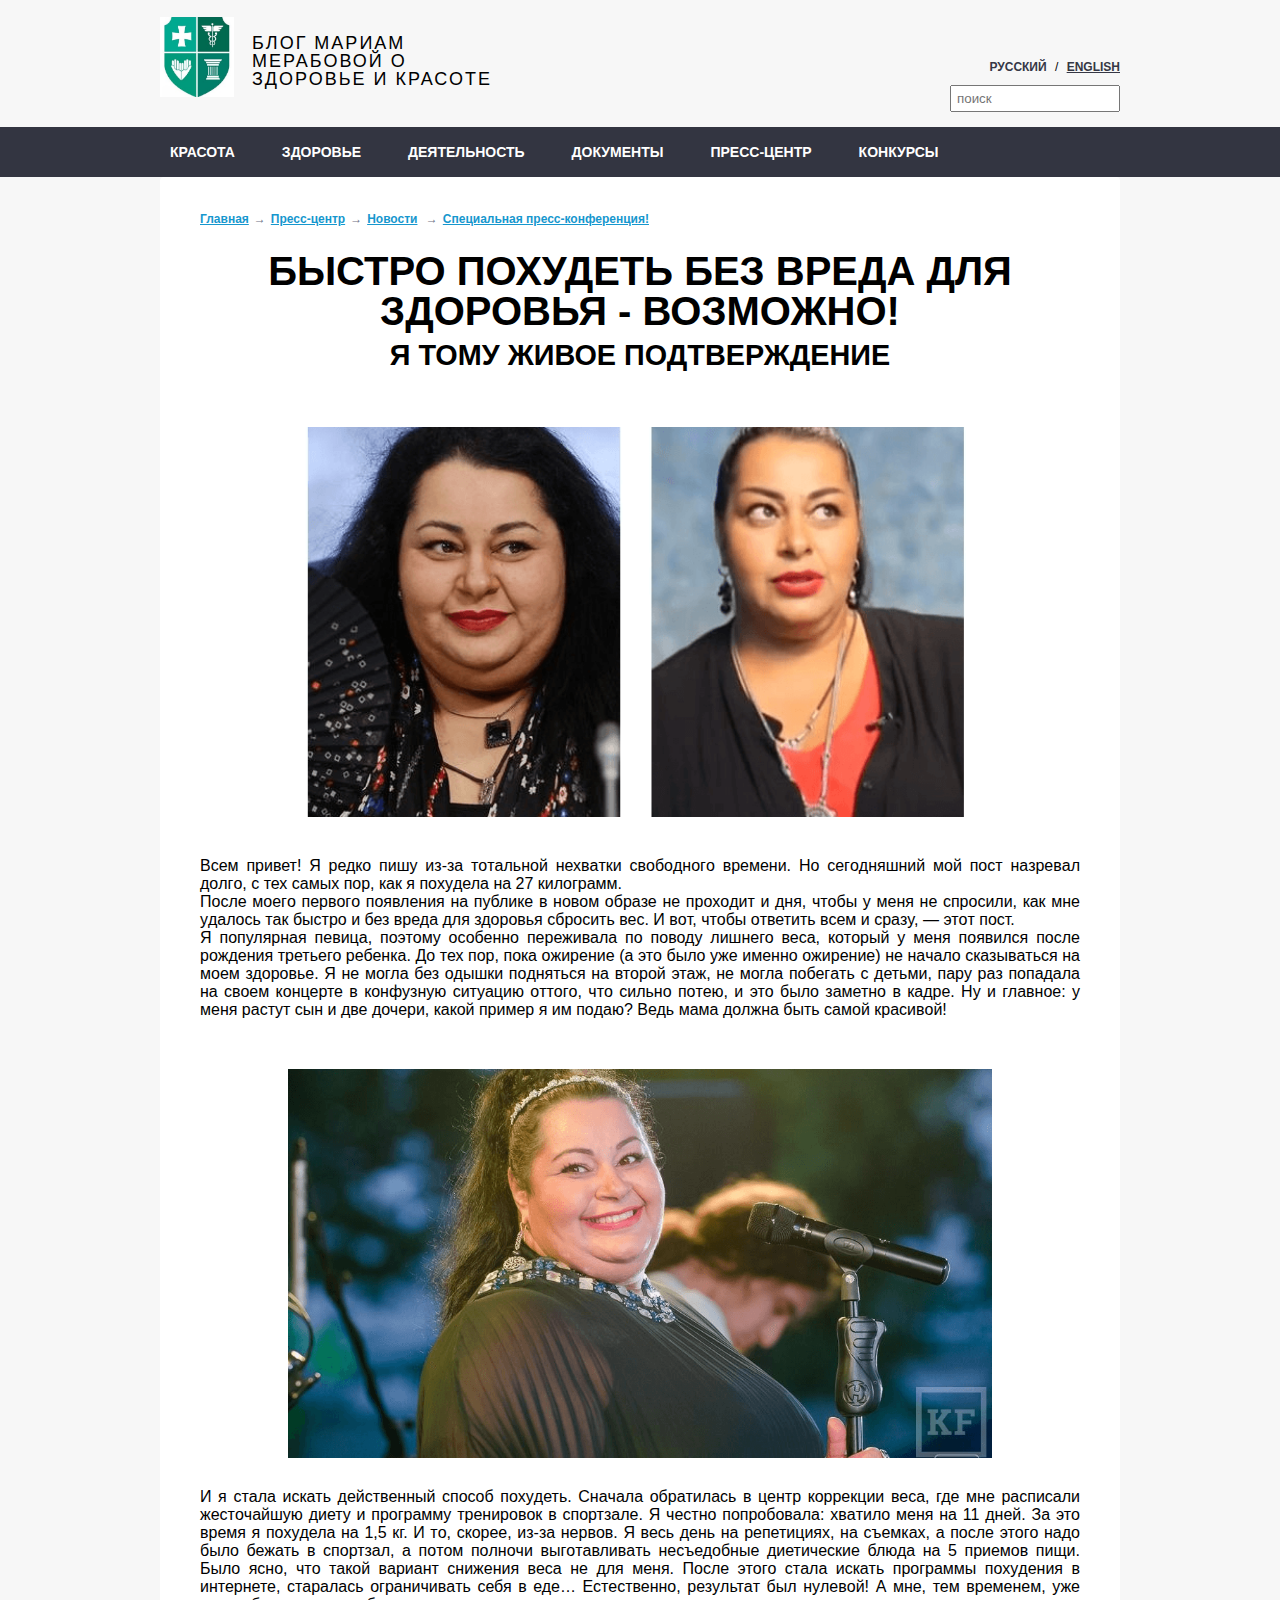
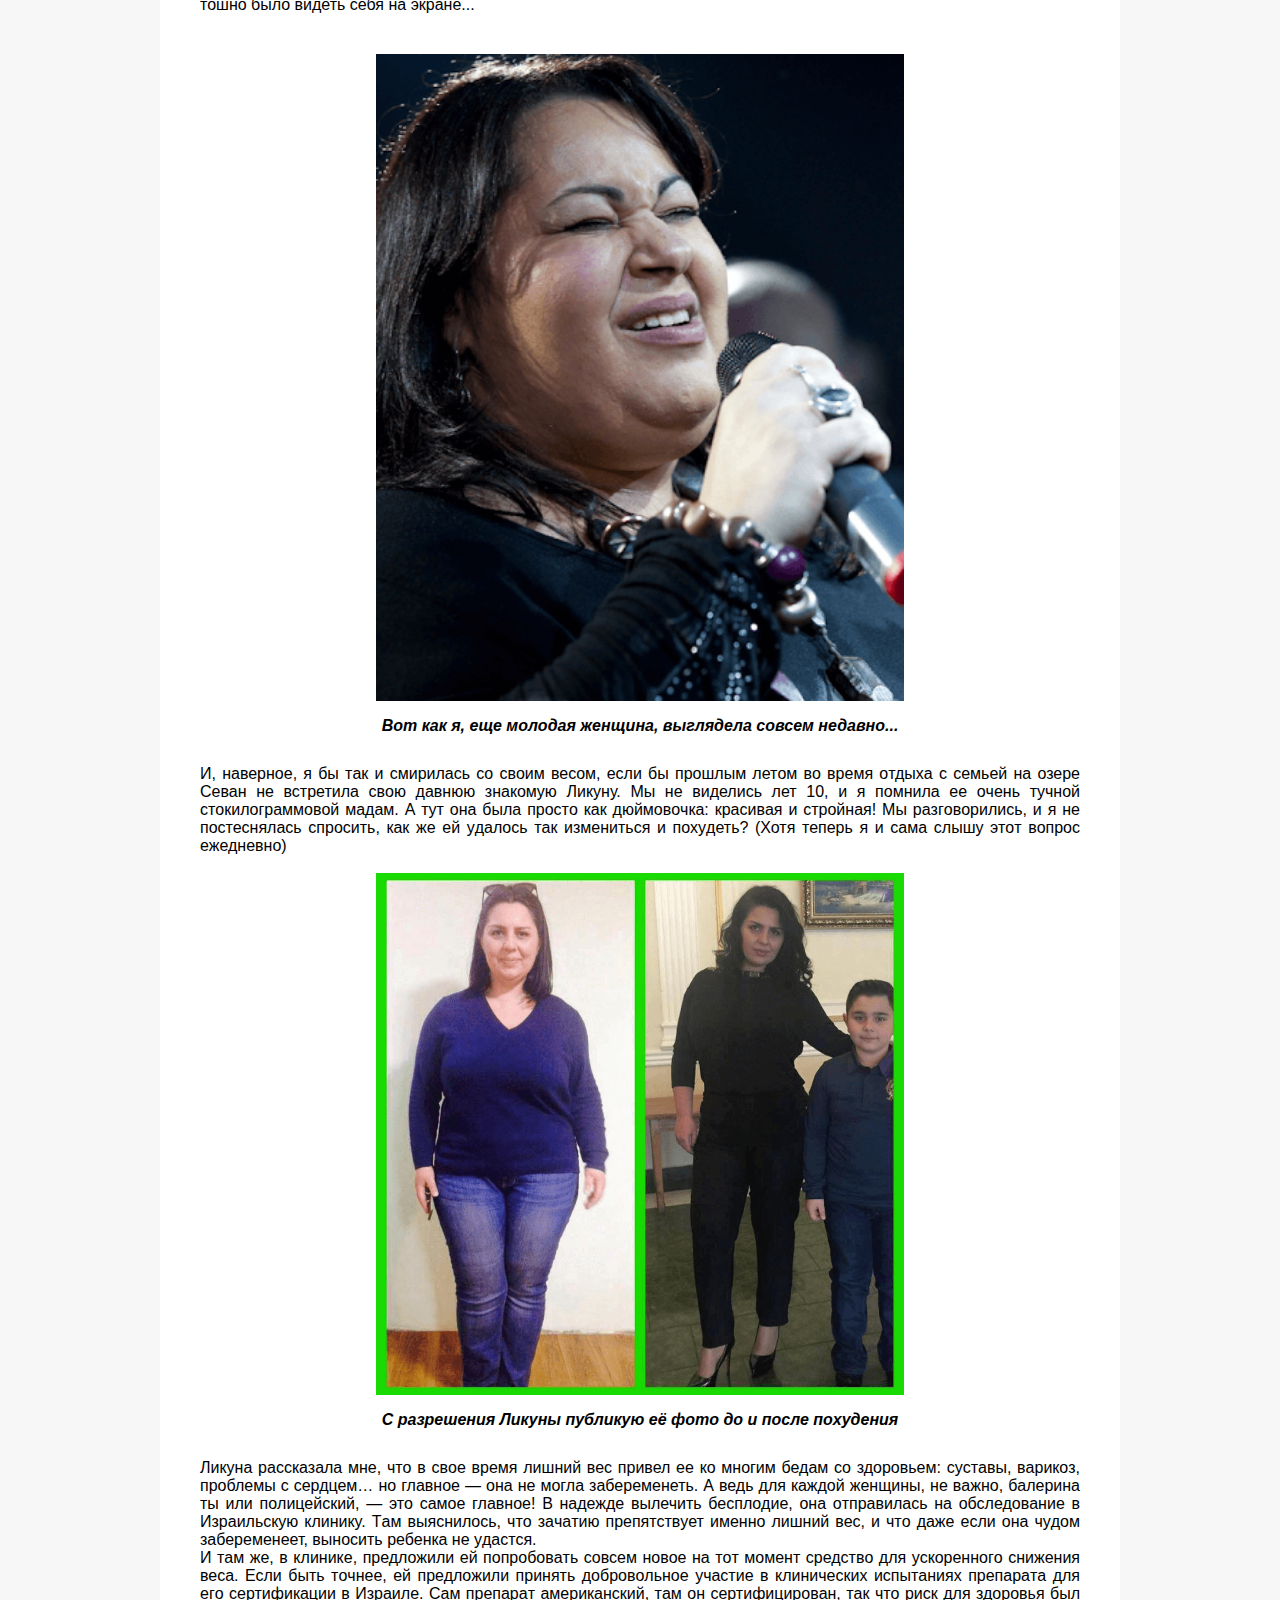
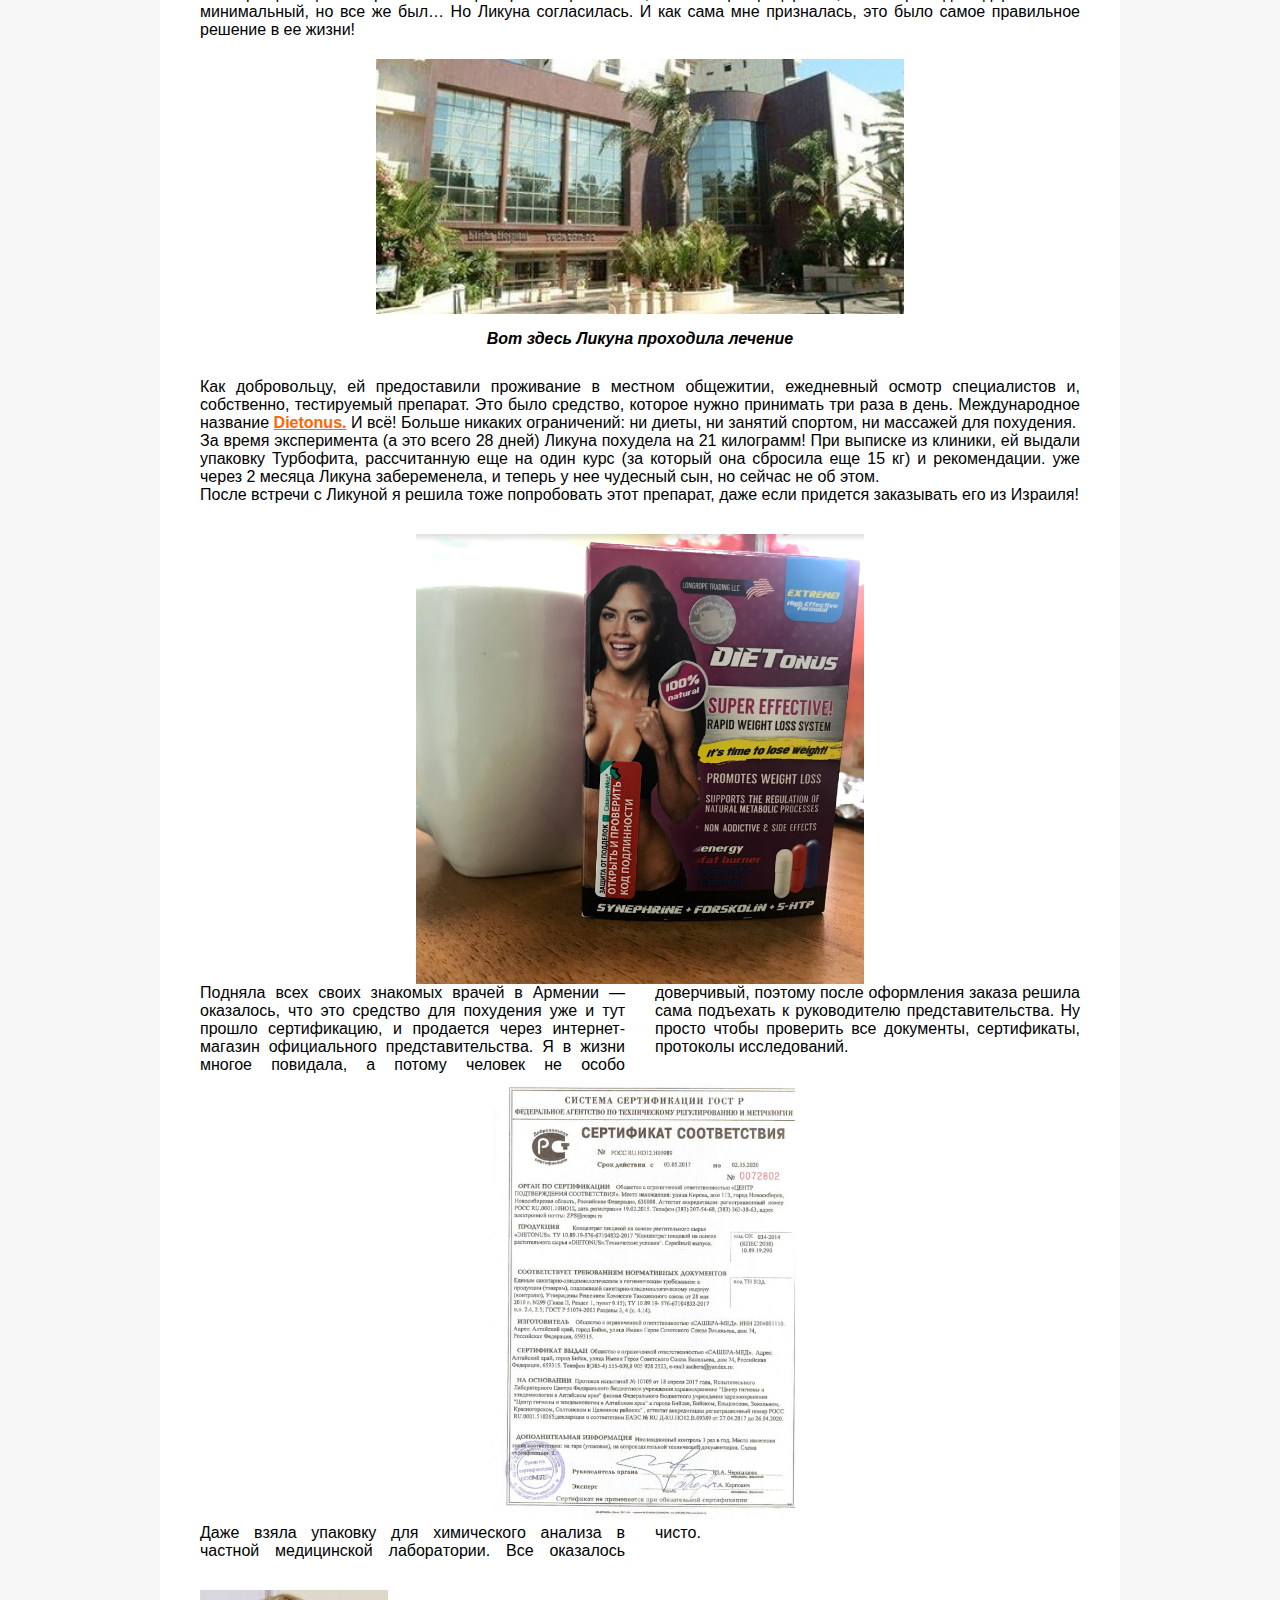
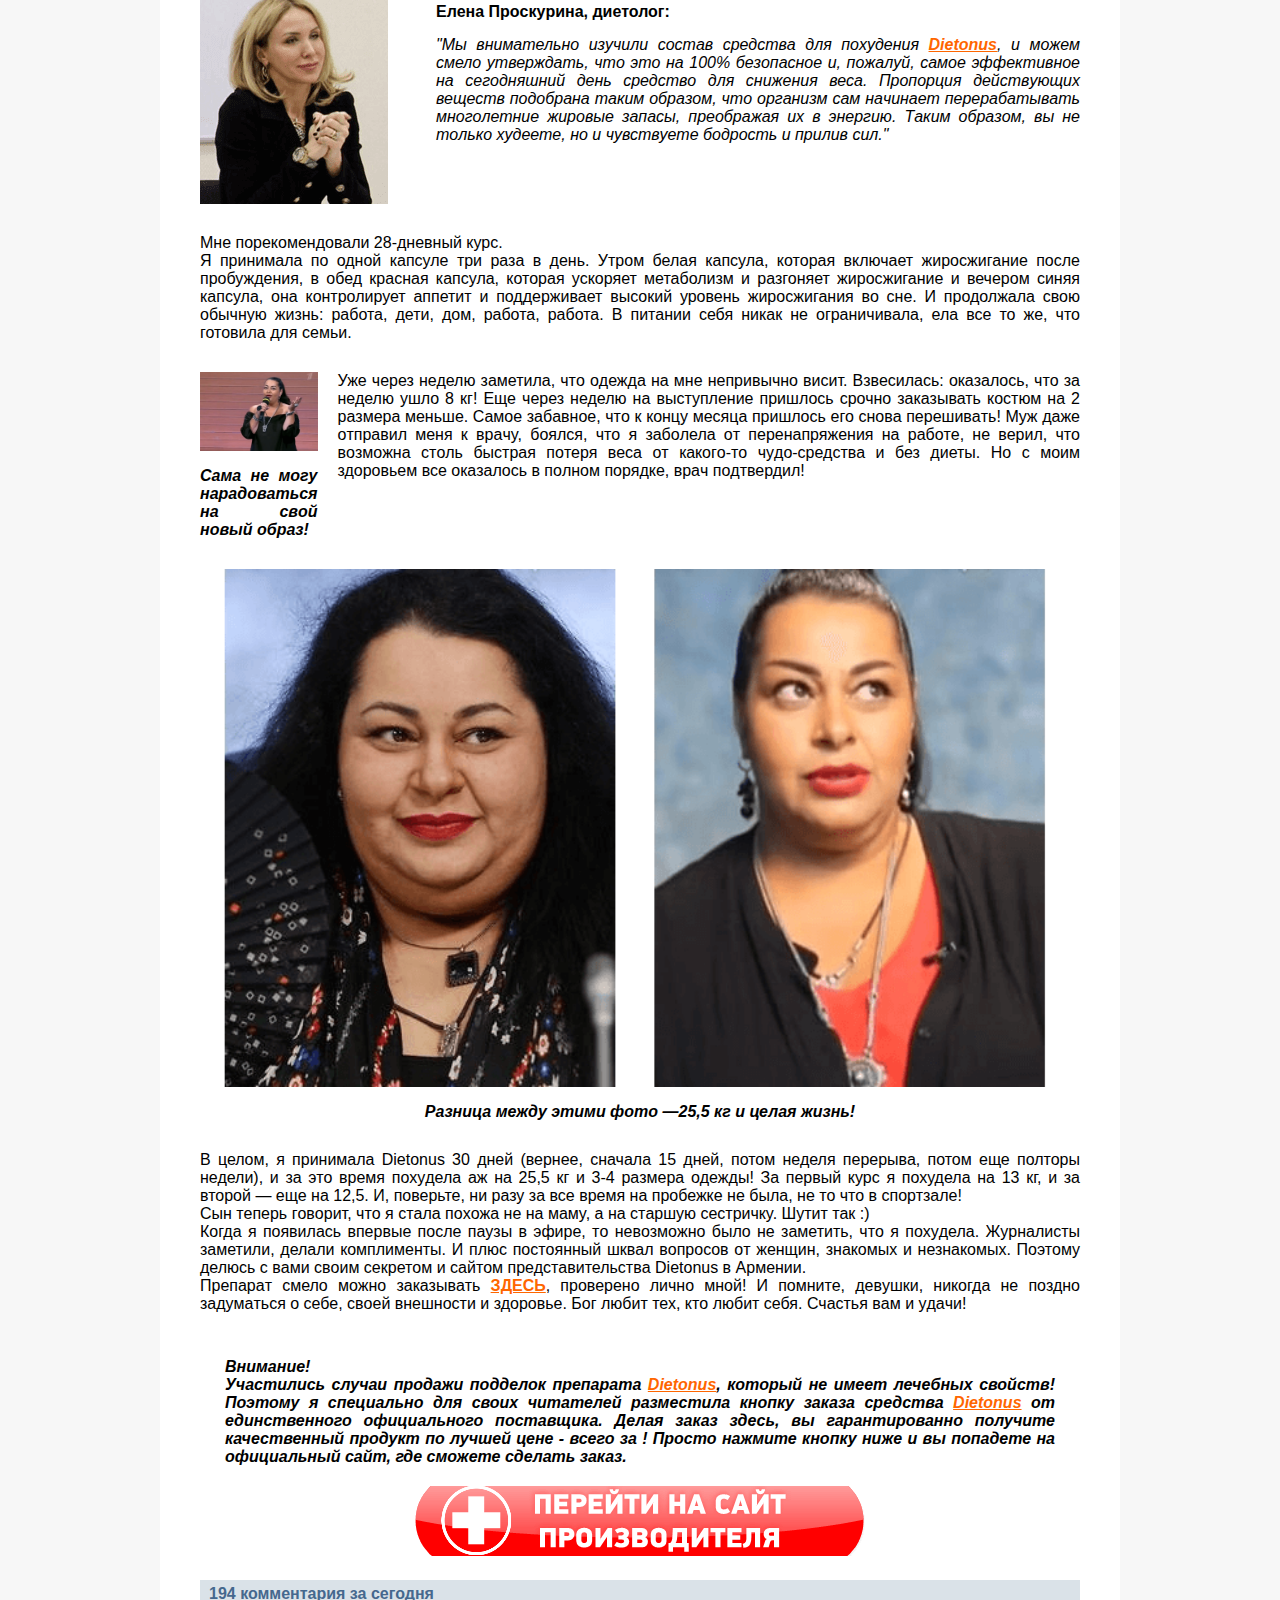
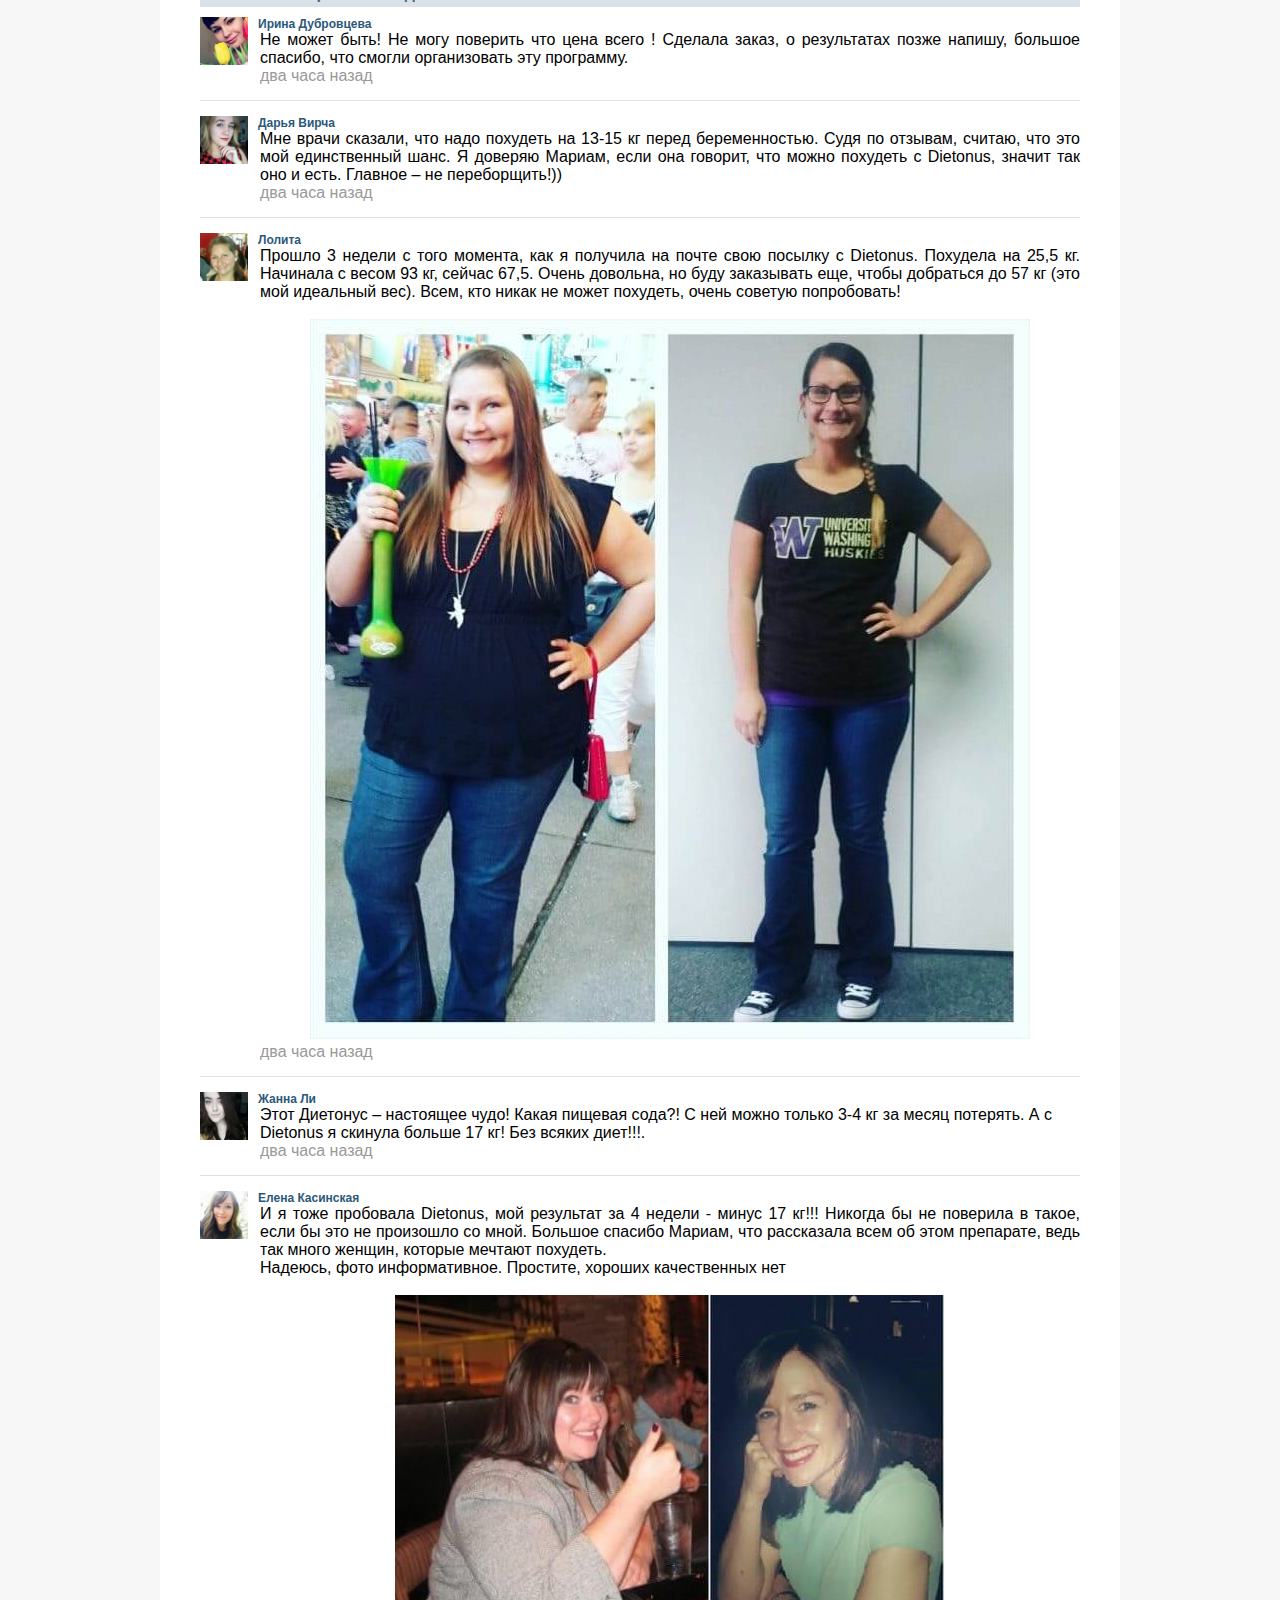
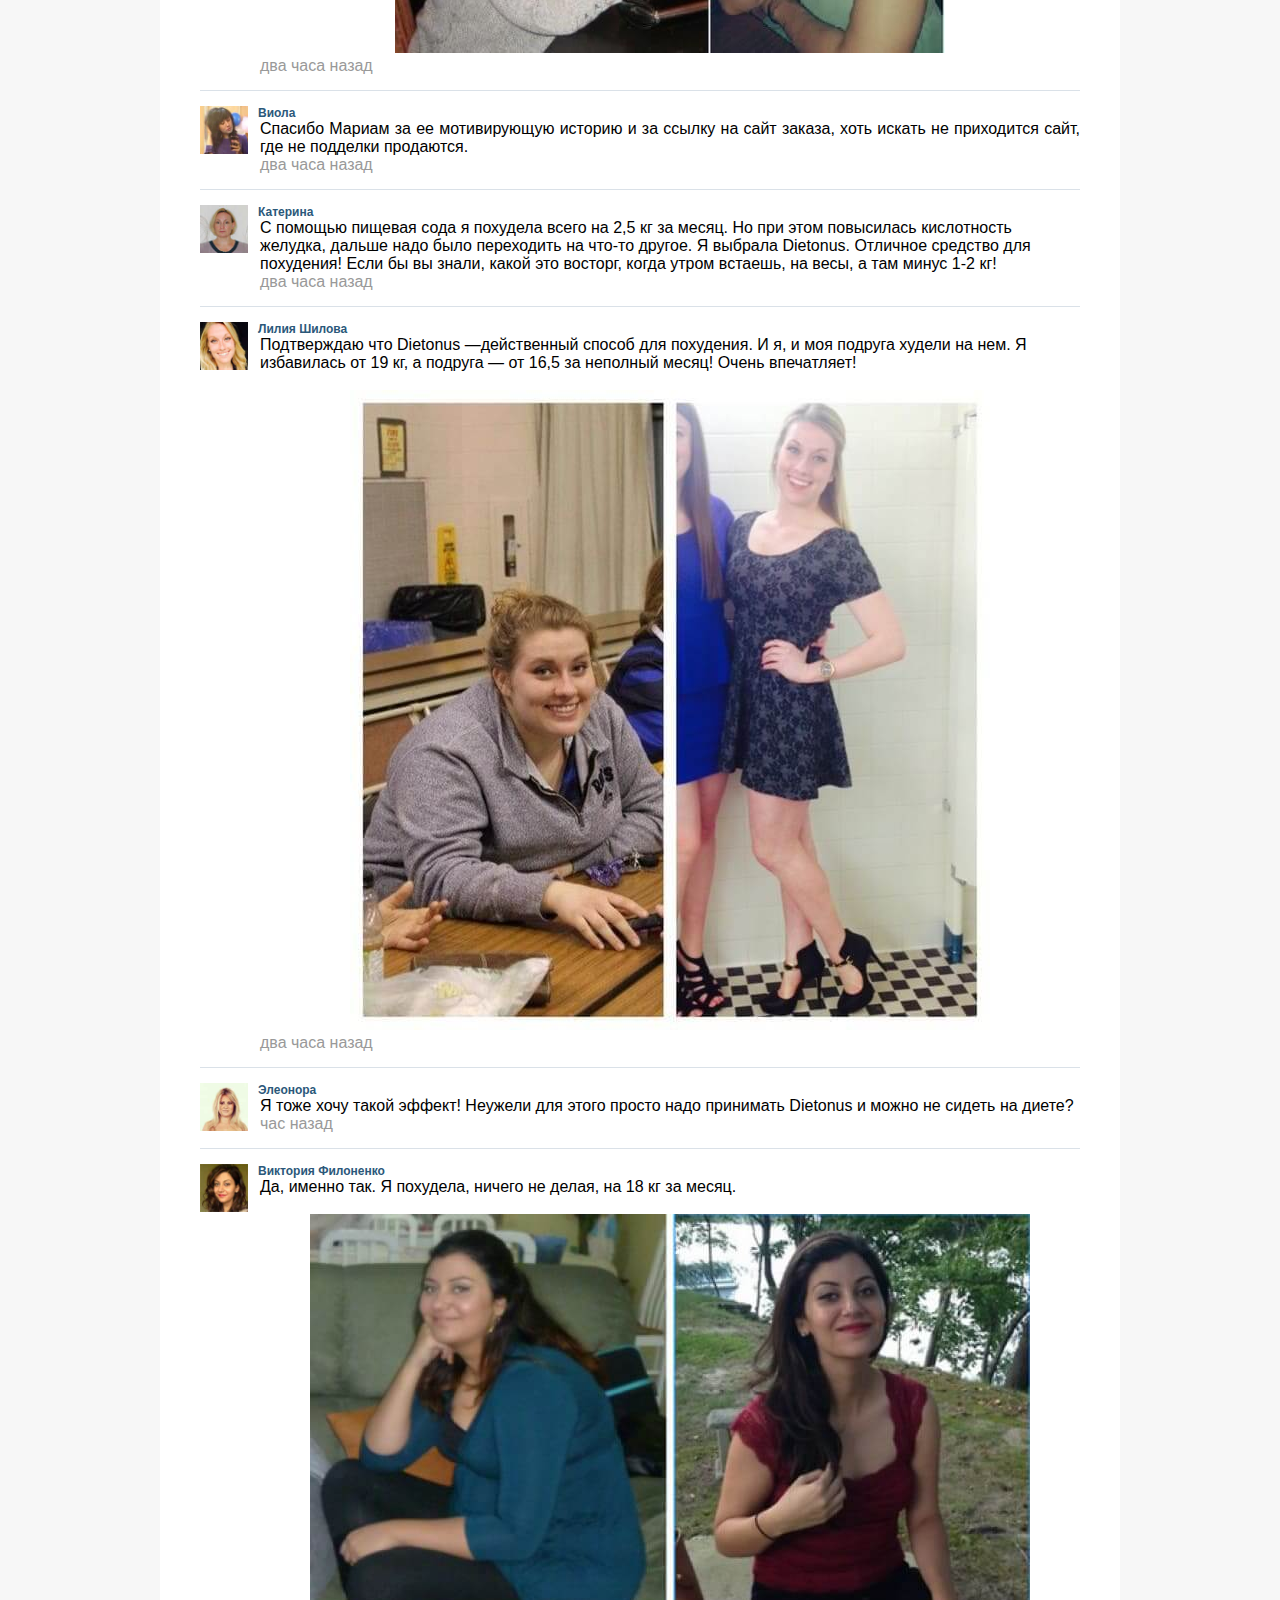
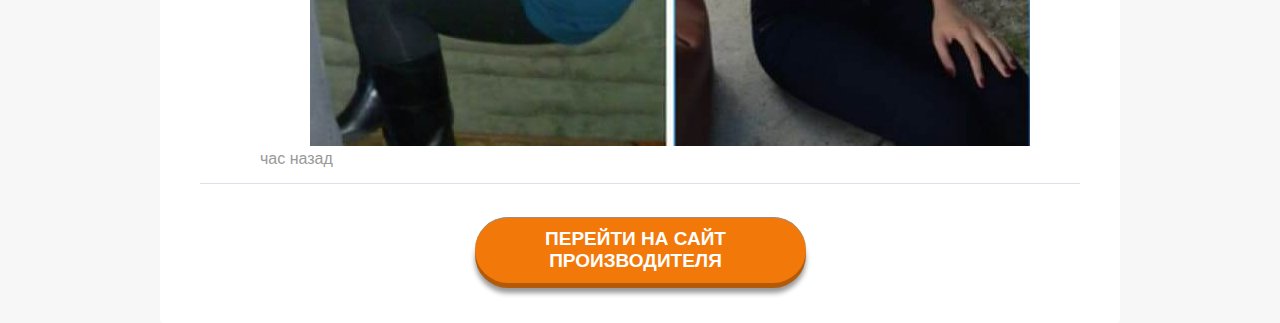
==== commit b0c45112: "23" ====
--- a/index.html
+++ b/index.html
@@ -228,7 +228,7 @@
                               Жанна Ли
                            </div>
                            <div class="vk-comment-text">
-                            Этот Dietonus – настоящее чудо! Какая пищевая сода?! С ней можно только 3-4 кг за месяц потерять. А с Dietonus я скинула больше 17 кг! Без всяких диет!!!. 
+                            Этот Диетонус  – настоящее чудо! Какая пищевая сода?! С ней можно только 3-4 кг за месяц потерять. А с Dietonus я скинула больше 17 кг! Без всяких диет!!!. 
                            </div>
                            <div class="vk-comment-date">
                               два часа назад
